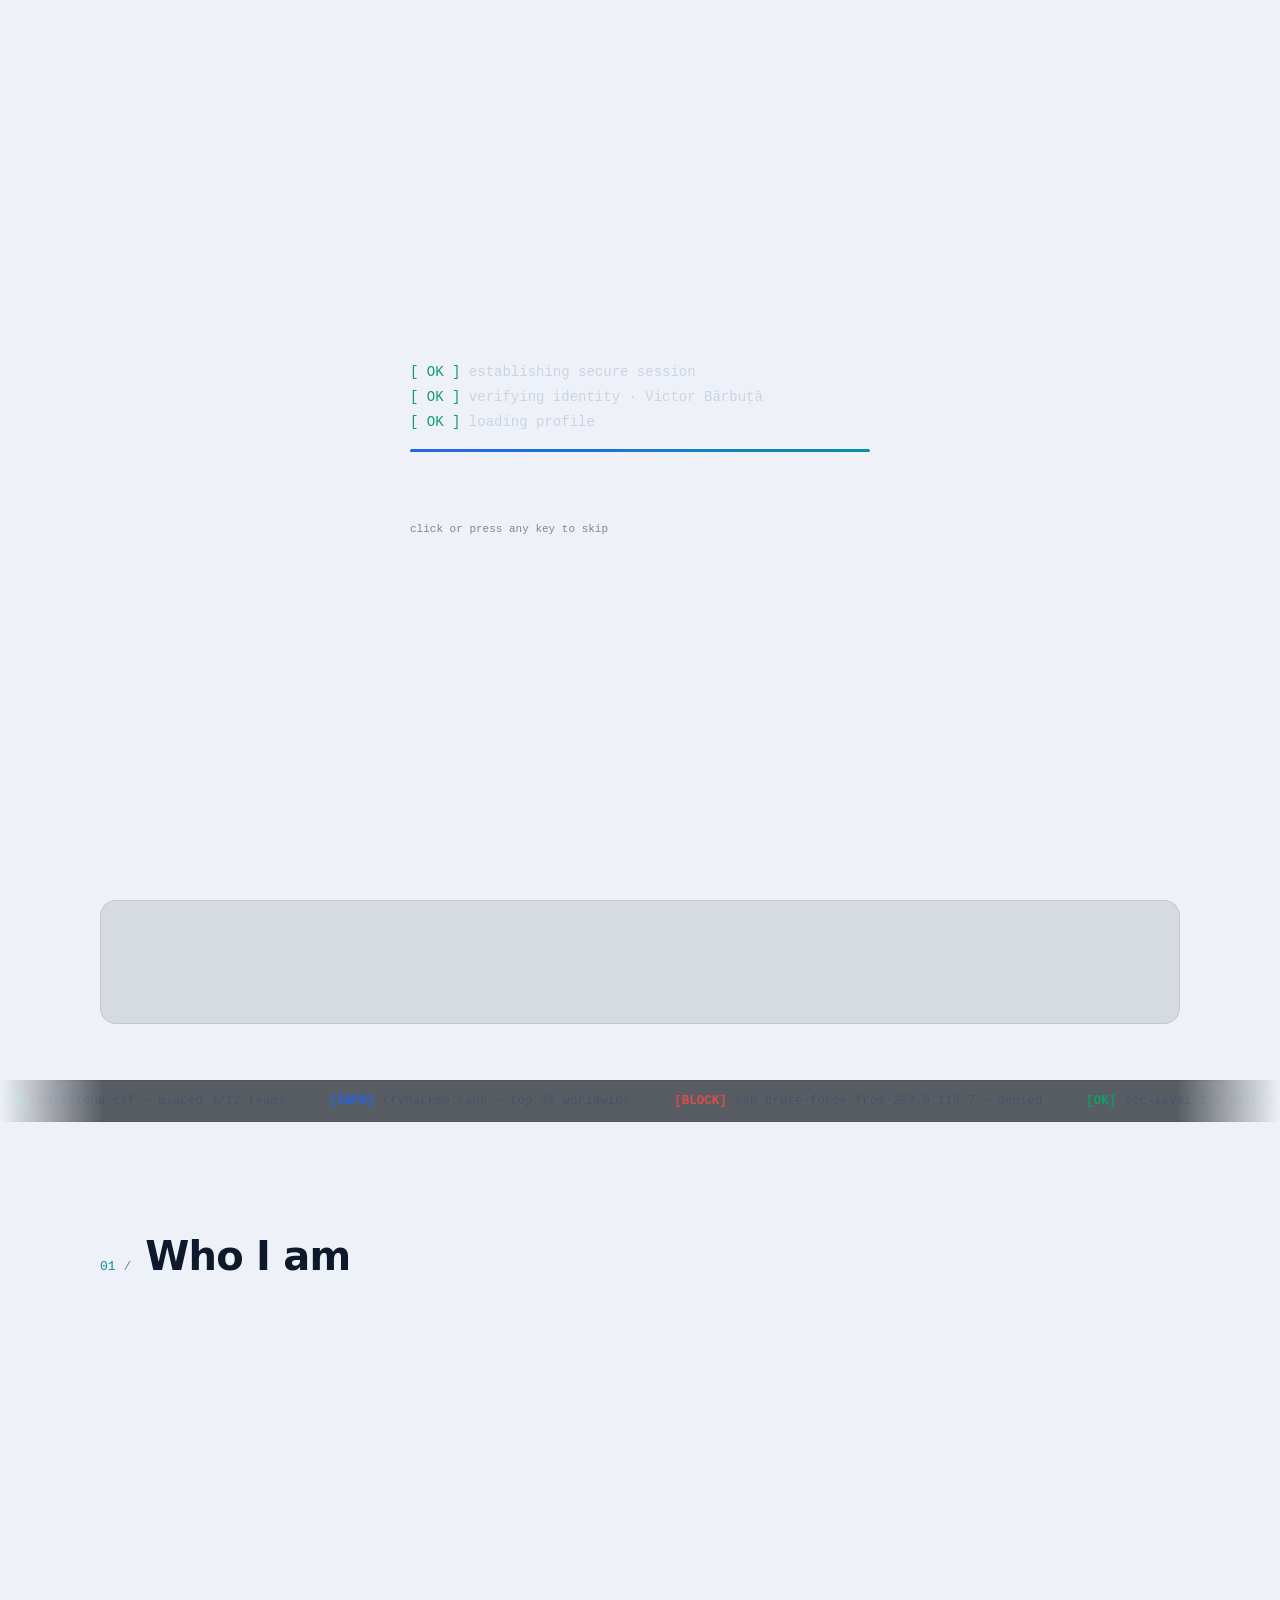
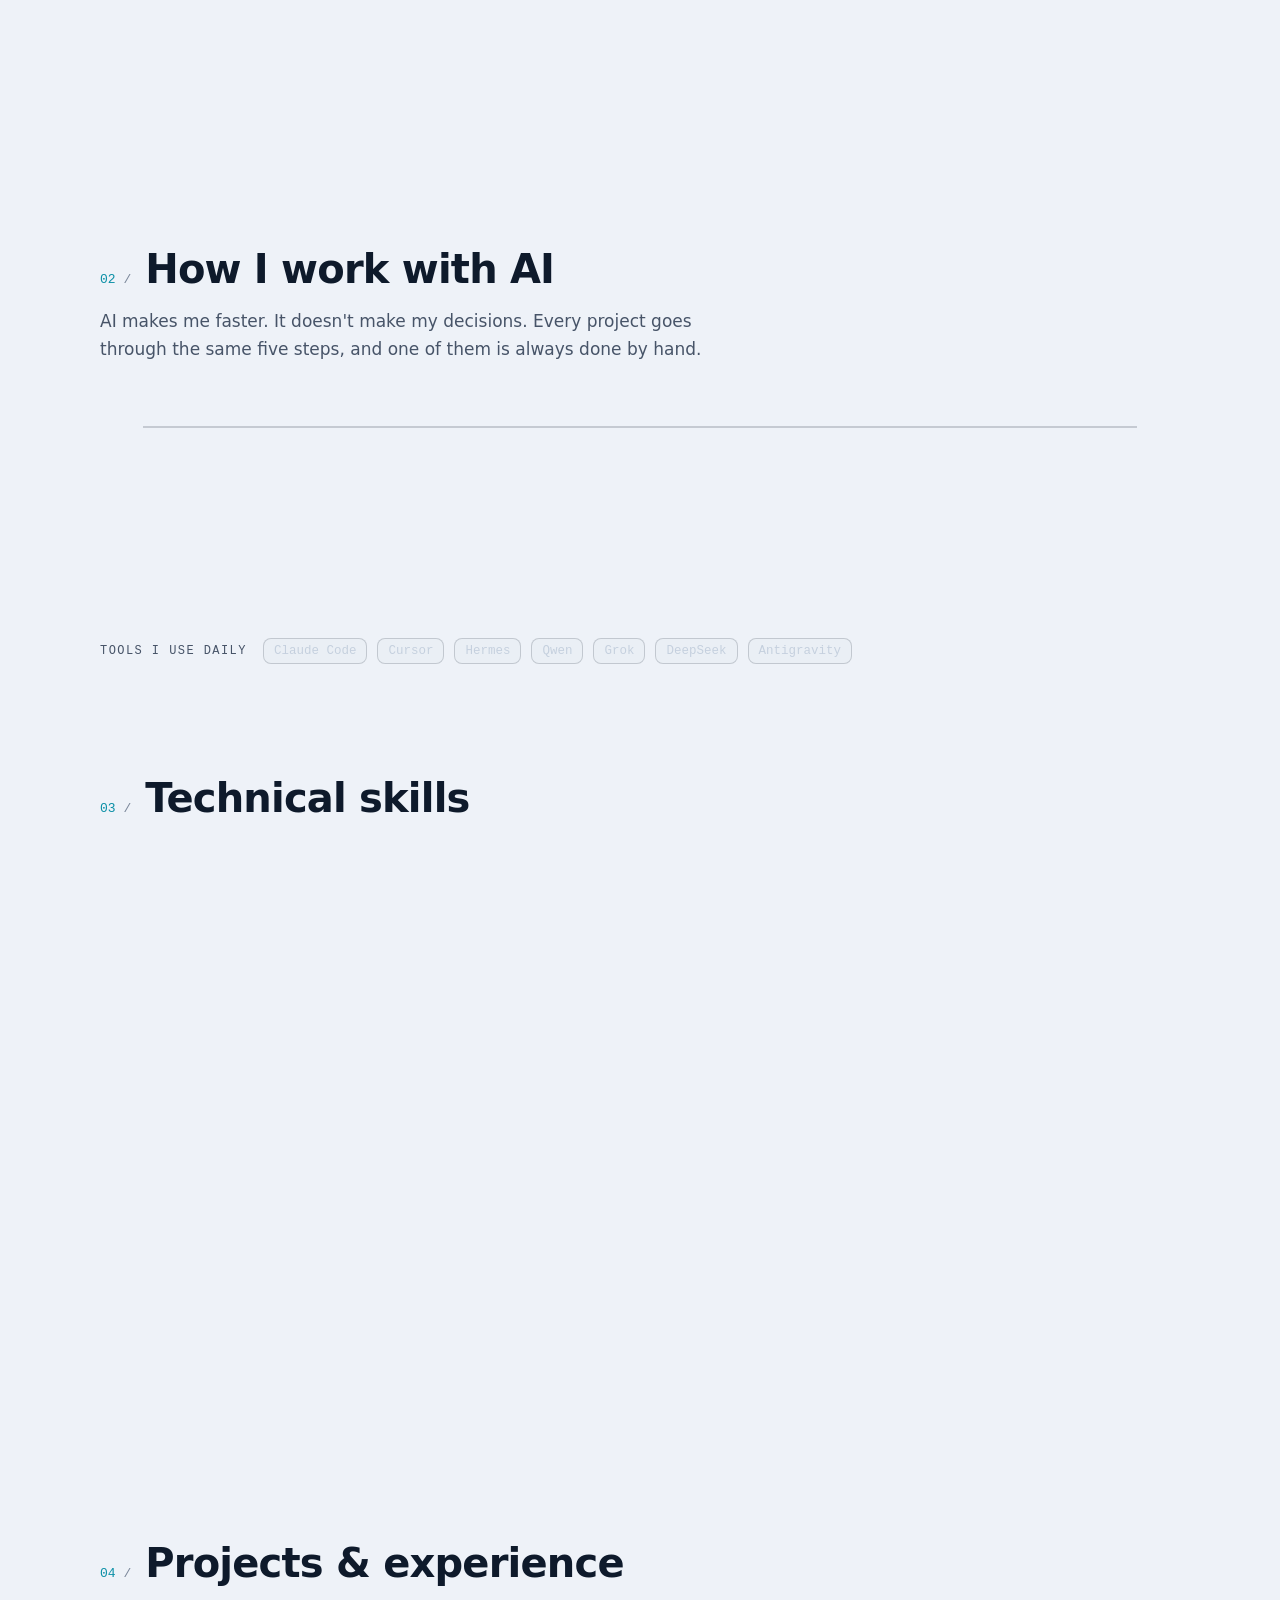
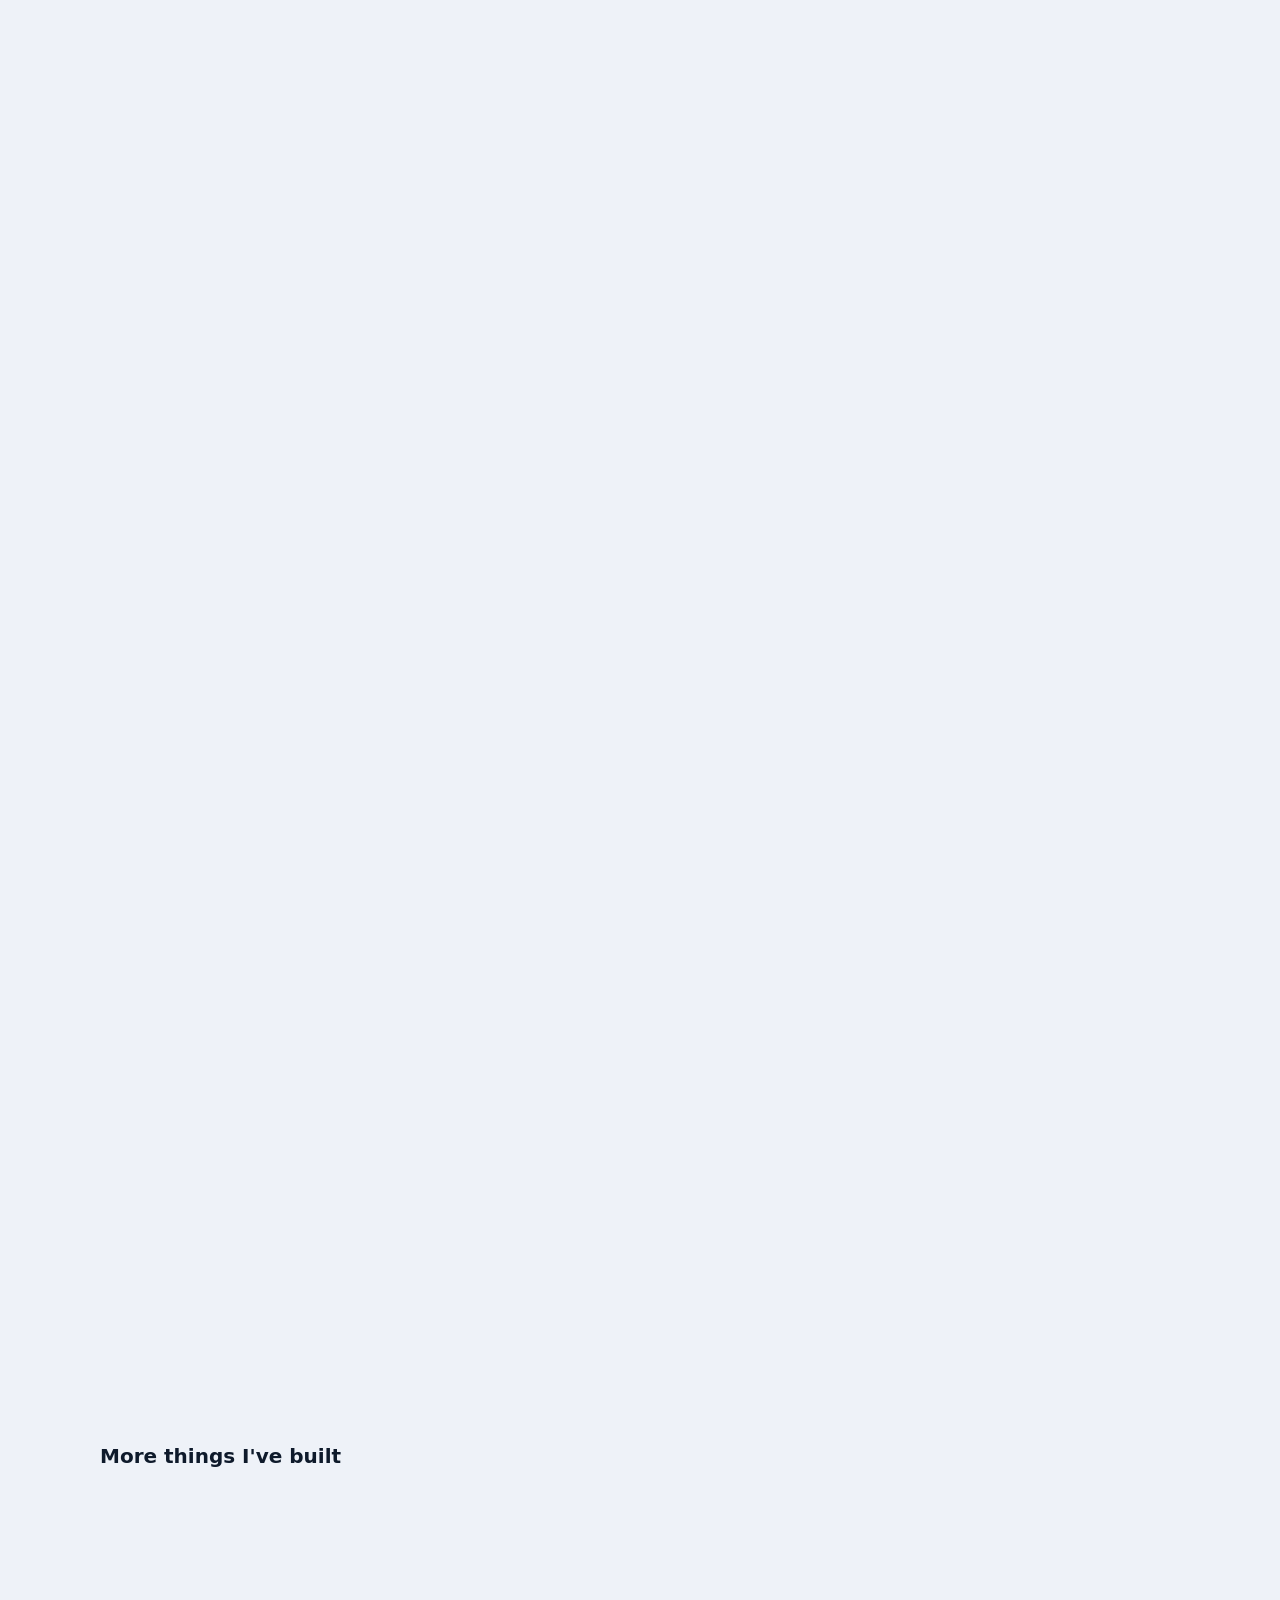
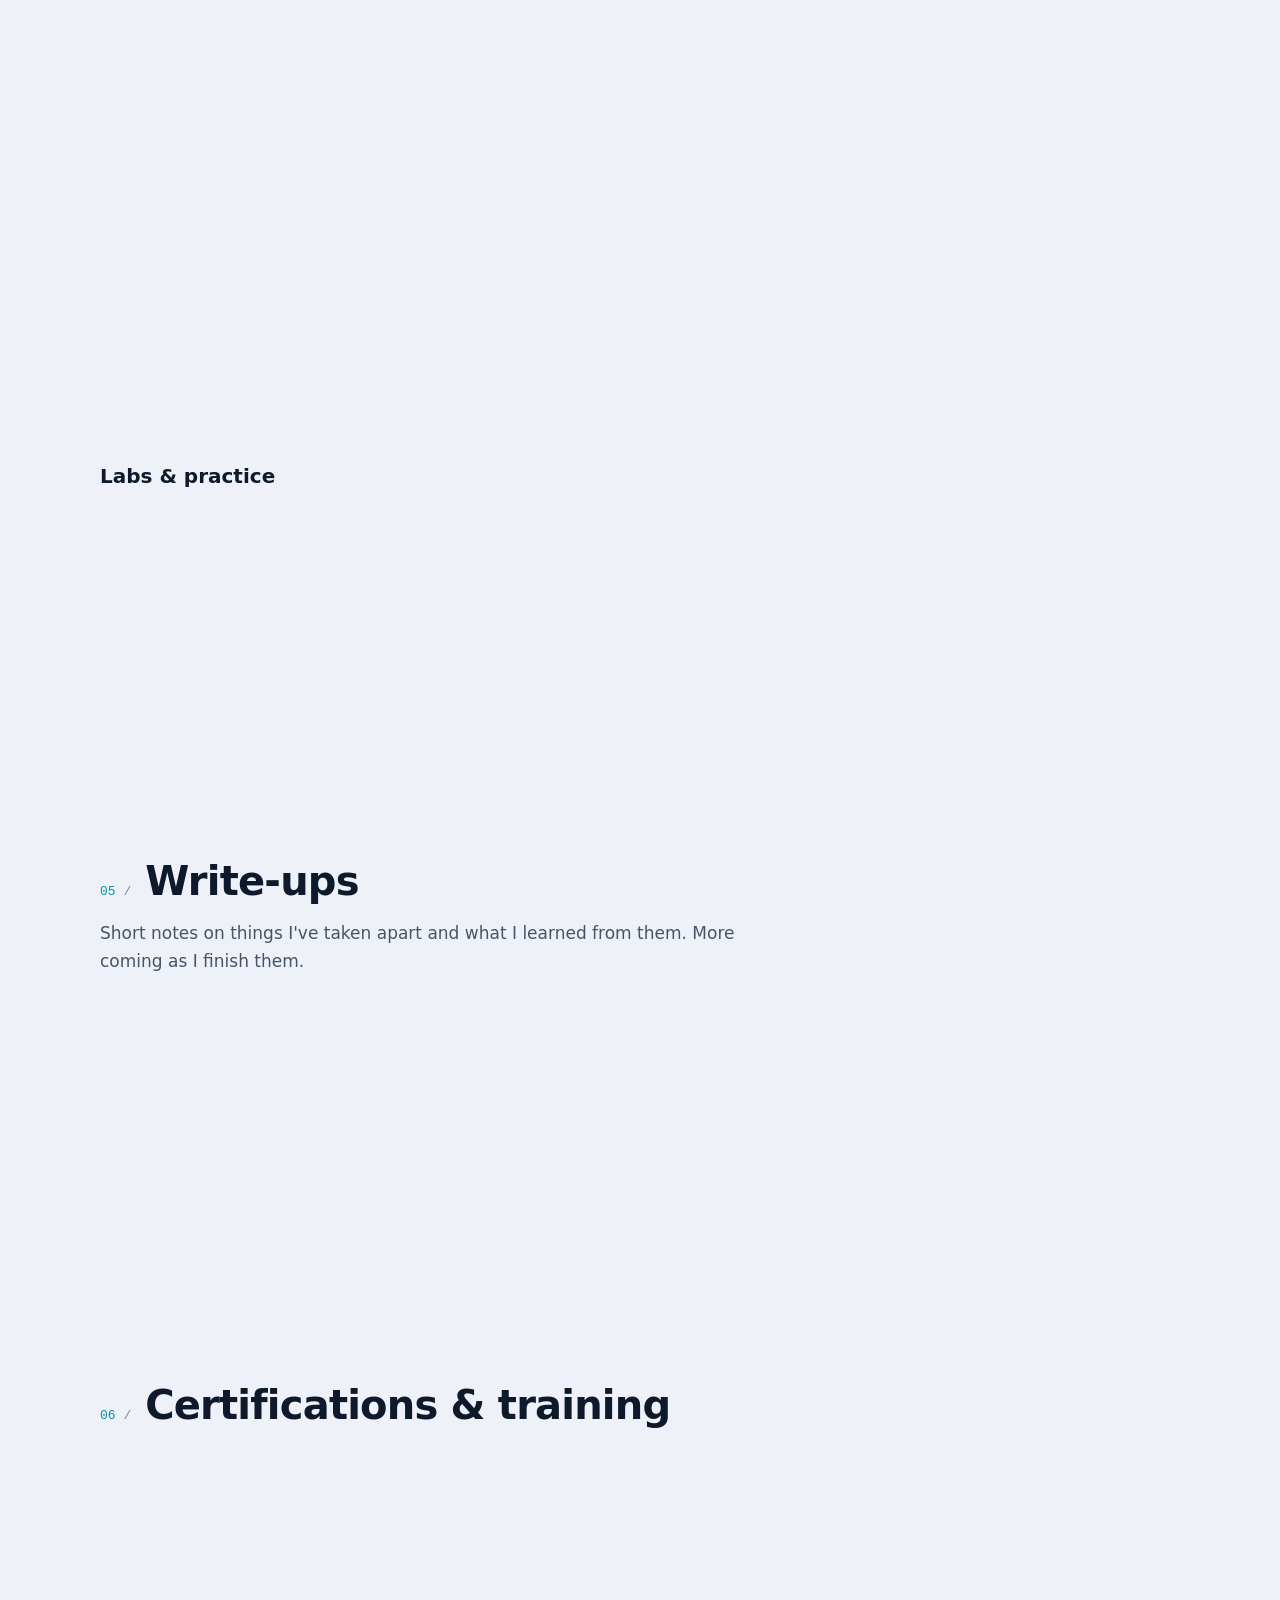
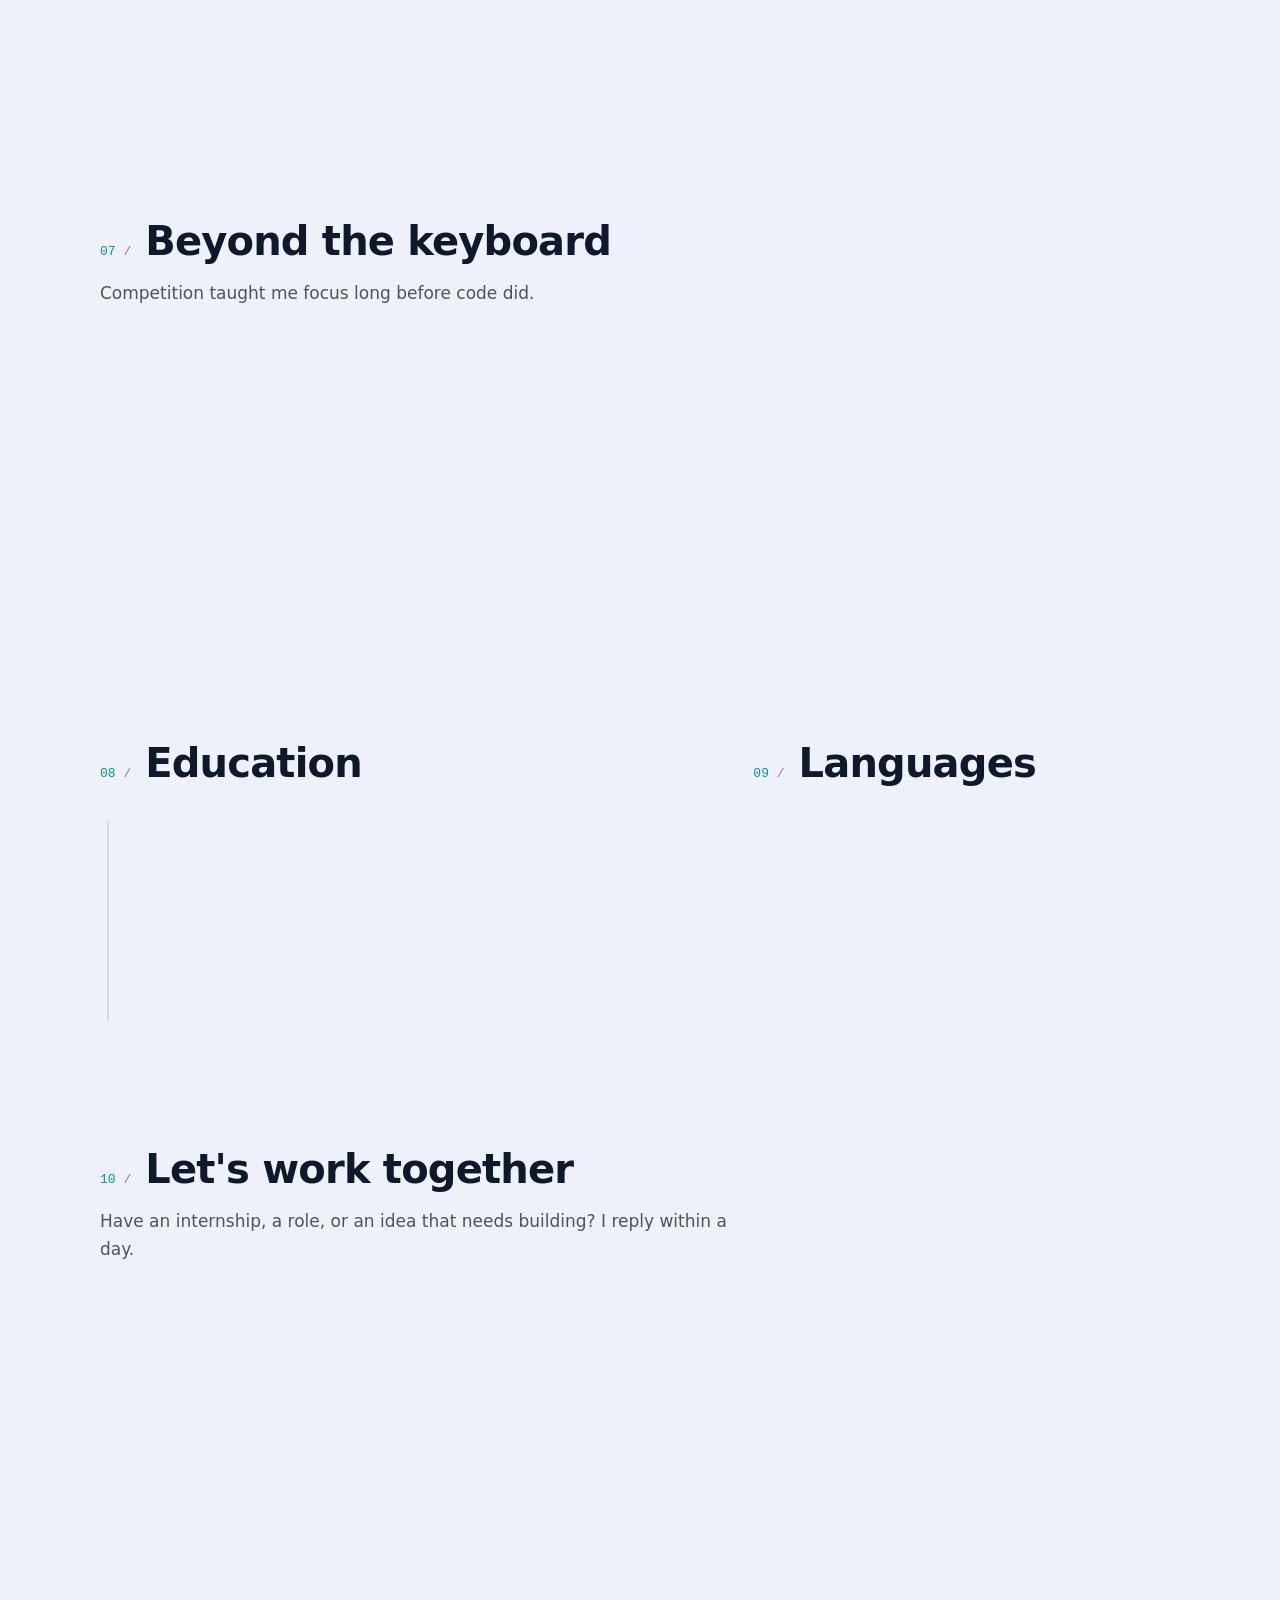
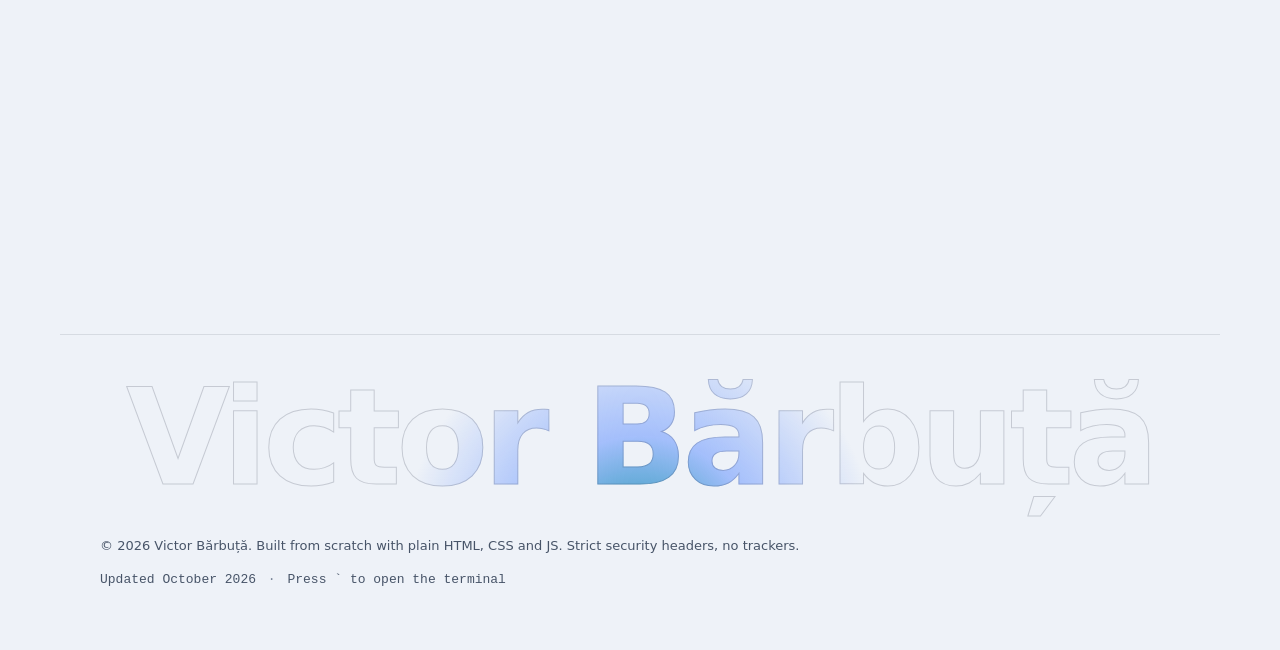
==== index.html @ 0ed948f4 "feat: write-ups section + GigaHack 2026 write-up New expandable 'Write-ups' section (data-driven in " ====
<!doctype html>
<html lang="en">
<head>
  <meta charset="utf-8">
  <meta name="viewport" content="width=device-width, initial-scale=1">
  <!-- Same policy as the header in vercel.json, so the GitHub Pages backup is protected too -->
  <meta http-equiv="Content-Security-Policy" content="default-src 'self'; script-src 'self'; style-src 'self' https://fonts.googleapis.com; font-src https://fonts.gstatic.com; img-src 'self' data:; connect-src 'self'; base-uri 'self'; form-action 'self' mailto:; object-src 'none'; upgrade-insecure-requests">
  <title>Victor Bărbuță | Information Security · SOC / Blue Team</title>
  <meta name="description" content="Victor Bărbuță: Information Security student at UTM (Moldova), training for SOC / Blue Team roles. Top 3% on TryHackMe, builder of real-world apps with AI-assisted workflows.">
  <meta name="author" content="Victor Bărbuță">
  <meta name="theme-color" content="#070b12">
  <link rel="canonical" href="https://victor-barbuta.vercel.app/">

  <meta property="og:type" content="profile">
  <meta property="og:title" content="Victor Bărbuță | Information Security · SOC / Blue Team">
  <meta property="og:description" content="Infosec student training for SOC / Blue Team. Top 3% on TryHackMe. Builds real software with AI-assisted workflows.">
  <meta property="og:image" content="https://victor-barbuta.vercel.app/assets/img/og.png">
  <meta property="og:image:width" content="1200">
  <meta property="og:image:height" content="630">
  <meta property="og:image:alt" content="Victor Bărbuță — Information Security, SOC / Blue Team">
  <meta property="og:url" content="https://victor-barbuta.vercel.app/">
  <meta name="twitter:card" content="summary_large_image">
  <meta name="twitter:image" content="https://victor-barbuta.vercel.app/assets/img/og.png">

  <link rel="icon" href="assets/img/favicon.svg" type="image/svg+xml">
  <link rel="preconnect" href="https://fonts.googleapis.com">
  <link rel="preconnect" href="https://fonts.gstatic.com" crossorigin>
  <link rel="stylesheet" href="https://fonts.googleapis.com/css2?family=Inter:wght@400;500;600&family=JetBrains+Mono:wght@400;500;700&family=Space+Grotesk:wght@500;600;700&display=swap">
  <link rel="stylesheet" href="assets/css/style.css">
  <link rel="stylesheet" href="assets/css/fx.css">
  <script src="assets/js/theme.js"></script>

  <script type="application/ld+json">
  {
    "@context": "https://schema.org",
    "@type": "Person",
    "name": "Victor Bărbuță",
    "jobTitle": "Information Security Student",
    "address": { "@type": "PostalAddress", "addressLocality": "Chișinău", "addressCountry": "MD" },
    "alumniOf": "Technical University of Moldova",
    "email": "mailto:victor.barbuta@outlook.com",
    "image": "https://victor-barbuta.vercel.app/assets/img/victor.jpg",
    "sameAs": ["https://github.com/vicuvi1", "https://tryhackme.com/p/vicuvi1", "https://x.com/vicuvi_1", "https://t.me/vicuvi27"]
  }
  </script>
</head>
<body>
  <a class="skip" href="#main">Skip to content</a>
  <div class="aurora" aria-hidden="true"><i></i><i></i><i></i></div>
  <canvas id="net" aria-hidden="true"></canvas>
  <div class="spot" aria-hidden="true"></div>
  <div class="grain" aria-hidden="true"></div>
  <div class="progress" id="progress" aria-hidden="true"></div>

  <header class="nav" id="top">
    <a class="brand" href="#top" aria-label="Back to top"><span class="brand-mark" data-bind="initials"></span><span class="brand-name" data-bind="name"></span></a>
    <nav class="nav-links" aria-label="Sections" id="nav-links"></nav>
    <div class="nav-actions">
      <button class="lang" id="lang" type="button" aria-label="Switch language"><span data-l="en">EN</span><span data-l="ro">RO</span></button>
      <button class="icon-btn theme-btn" id="theme-toggle" type="button" aria-label="Switch theme"></button>
      <button class="icon-btn" id="term-open" type="button" aria-label="Open terminal" title="Terminal">&gt;_</button>
    </div>
  </header>

  <main id="main">
    <!-- HERO -->
    <section class="hero" aria-labelledby="hero-name">
      <div class="hero-copy">
        <p class="prompt"><span class="prompt-user">guest@vb</span>:<span class="prompt-path">~</span>$ <span id="whoami-typed"></span><span class="caret" aria-hidden="true"></span></p>
        <h1 id="hero-name" class="hero-name"></h1>
        <p class="hero-role"><span id="hero-role"></span> <span class="sep">·</span> <span class="rotator" id="rotator" aria-live="polite"></span></p>
        <p class="hero-pitch" id="hero-pitch"></p>
        <div class="hero-cta" id="hero-cta"></div>
        <p class="status" id="status"></p>
      </div>
      <div class="hero-badge">
        <div class="lanyard" aria-hidden="true"></div>
        <article class="badge" id="badge" aria-label="ID badge"></article>
      </div>
    </section>

    <section class="stats" id="stats" aria-label="Highlights"></section>
    <div class="feed" id="feed" aria-hidden="true"></div>

    <section class="section" id="about">
      <header class="section-head"><span class="section-no">01</span><h2 data-ui="sections.about"></h2></header>
      <div class="about-grid" id="about-body"></div>
    </section>

    <section class="section" id="workflow">
      <header class="section-head"><span class="section-no">02</span><h2 data-ui="sections.workflow"></h2></header>
      <p class="section-intro" data-ui="workflowIntro"></p>
      <ol class="pipeline" id="pipeline" data-progress></ol>
      <div class="tools" id="ai-tools"></div>
    </section>

    <section class="section" id="skills">
      <header class="section-head"><span class="section-no">03</span><h2 data-ui="sections.skills"></h2></header>
      <div class="skills-grid" id="skills-grid"></div>
    </section>

    <section class="section" id="projects">
      <header class="section-head"><span class="section-no">04</span><h2 data-ui="sections.projects"></h2></header>
      <div class="projects-grid" id="projects-grid"></div>
      <h3 class="sub-head" data-ui="sections.more"></h3>
      <div class="more-grid" id="more-grid"></div>
      <h3 class="sub-head" data-ui="sections.labs"></h3>
      <ol class="timeline" id="labs"></ol>
    </section>

    <section class="section" id="writeups">
      <header class="section-head"><span class="section-no">05</span><h2 data-ui="sections.writeups"></h2></header>
      <p class="section-intro" data-ui="writeupsIntro"></p>
      <div class="writeups" id="writeups-list"></div>
    </section>

    <section class="section" id="certs">
      <header class="section-head"><span class="section-no">05</span><h2 data-ui="sections.certs"></h2></header>
      <div class="certs-grid" id="certs-grid"></div>
    </section>

    <section class="section" id="achievements">
      <header class="section-head"><span class="section-no">06</span><h2 data-ui="sections.achievements"></h2></header>
      <p class="section-intro" data-ui="achievementsIntro"></p>
      <div class="ach-grid" id="ach-grid"></div>
    </section>

    <section class="section split" id="education">
      <div>
        <header class="section-head"><span class="section-no">07</span><h2 data-ui="sections.education"></h2></header>
        <ol class="timeline" id="edu" data-progress></ol>
      </div>
      <div>
        <header class="section-head"><span class="section-no">08</span><h2 data-ui="sections.languages"></h2></header>
        <ul class="langs" id="langs"></ul>
      </div>
    </section>

    <section class="section contact" id="contact">
      <header class="section-head"><span class="section-no">09</span><h2 data-ui="sections.contact"></h2></header>
      <p class="section-intro" data-ui="contactIntro"></p>
      <div class="offers" id="offers"></div>
      <div class="contact-box" id="contact-box"></div>
    </section>
  </main>

  <footer class="footer">
    <div class="footer-name" aria-hidden="true" data-bind="name"></div>
    <p id="footer-text"></p>
    <p class="mono muted"><span id="footer-updated"></span> <span class="dot-sep">·</span> <span data-ui="cta.terminalHint"></span></p>
  </footer>

  <button class="to-top" id="to-top" type="button" aria-label="Back to top" title="Back to top">
    <svg viewBox="0 0 24 24" fill="none" stroke="currentColor" stroke-width="2" stroke-linecap="round" stroke-linejoin="round" aria-hidden="true"><path d="M12 19V6M6 12l6-6 6 6"/></svg>
  </button>

  <!-- Terminal easter egg -->
  <div class="term" id="term" role="dialog" aria-modal="true" aria-label="Terminal" hidden>
    <div class="term-win">
      <div class="term-bar"><span class="dot r"></span><span class="dot y"></span><span class="dot g"></span><span class="term-title">guest@vb: ~</span><button class="term-x" id="term-close" type="button" aria-label="Close terminal">×</button></div>
      <div class="term-body" id="term-body"><div class="term-out" id="term-out"></div>
      <form class="term-in" id="term-form" autocomplete="off"><label for="term-input" class="prompt-user">guest@vb:~$</label><input id="term-input" spellcheck="false" autocapitalize="off"></form></div>
    </div>
  </div>

  <div class="toast" id="toast" role="status" aria-live="polite"></div>

  <noscript><p class="noscript">This page needs JavaScript to show its content. Contact: victor.barbuta@outlook.com · github.com/vicuvi1</p></noscript>

  <script src="content.js"></script>
  <script src="assets/js/fx.js"></script>
  <script src="assets/js/app.js"></script>
</body>
</html>
---- assets/css/style.css ----
/* ============ Tokens ============ */
:root {
  --bg: #070b12;
  --bg-2: #0a1019;
  --panel: rgba(15, 23, 36, 0.72);
  --panel-solid: #0f1724;
  --line: rgba(148, 163, 184, 0.14);
  --line-strong: rgba(148, 163, 184, 0.28);
  --text: #e7edf6;
  --muted: #8d9bb0;
  --faint: #5b6879;
  --accent: #5ce1e6;
  --accent-2: #5b8cff;
  --ok: #34d399;
  --warn: #fbbf24;
  --danger: #f87171;
  --glow: 0 0 0 1px rgba(92, 225, 230, 0.25), 0 10px 40px -10px rgba(92, 225, 230, 0.25);
  --radius: 16px;
  --radius-sm: 10px;
  --font: "Inter", system-ui, -apple-system, "Segoe UI", Roboto, sans-serif;
  --display: "Space Grotesk", var(--font);
  --mono: "JetBrains Mono", ui-monospace, "Cascadia Code", Consolas, monospace;
  --max: 1160px;
  --gutter: clamp(16px, 4vw, 40px);
  --sheen: linear-gradient(180deg, #fff 30%, #9fb3cc); /* hero name letters */
  --on-accent: #00121a; /* text on an accent-colored fill */
  --nav-bg: rgba(7, 11, 18, 0.72);
  color-scheme: dark;
}

/* ---------- Light theme (dark stays the default) ---------- */
:root[data-theme="light"] {
  --bg: #eef2f8;
  --bg-2: #e3e9f2;
  --panel: rgba(255, 255, 255, 0.78);
  --panel-solid: #ffffff;
  --line: rgba(15, 23, 42, 0.1);
  --line-strong: rgba(15, 23, 42, 0.18);
  --text: #0e1a2b;
  --muted: #475468;
  --faint: #7a8699;
  --accent: #0a8fa6;
  --accent-2: #2563eb;
  --ok: #0f9d6a;
  --warn: #b7791f;
  --danger: #dc4b4b;
  --glow: 0 0 0 1px rgba(10, 143, 166, 0.2), 0 10px 40px -14px rgba(10, 143, 166, 0.28);
  --sheen: linear-gradient(180deg, #0e1a2b 30%, #475468);
  --on-accent: #ffffff;
  --nav-bg: rgba(238, 242, 248, 0.82);
  color-scheme: light;
}

*, *::before, *::after { box-sizing: border-box; }
html { scroll-behavior: smooth; scroll-padding-top: 84px; -webkit-text-size-adjust: 100%; }
body {
  margin: 0;
  background: var(--bg);
  color: var(--text);
  font: 400 16px/1.65 var(--font);
  -webkit-font-smoothing: antialiased;
  overflow-x: hidden;
}
img { max-width: 100%; display: block; }
a { color: var(--accent); text-decoration: none; }
a:hover { text-decoration: underline; text-underline-offset: 3px; }
button { font: inherit; color: inherit; cursor: pointer; }
:focus-visible { outline: 2px solid var(--accent); outline-offset: 3px; border-radius: 6px; }
::selection { background: rgba(92, 225, 230, 0.3); }
.mono { font-family: var(--mono); }
.muted { color: var(--muted); }
.skip { position: absolute; left: -999px; top: 8px; background: var(--accent); color: var(--on-accent); padding: 8px 14px; border-radius: 8px; z-index: 100; }
.skip:focus { left: 8px; }
#net { position: fixed; inset: 0; width: 100%; height: 100%; z-index: -2; opacity: 0.45; pointer-events: none; }

/* ============ Nav ============ */
.nav {
  position: sticky; top: 0; z-index: 50;
  display: flex; align-items: center; gap: 24px;
  padding: 14px var(--gutter);
  background: var(--nav-bg);
  backdrop-filter: blur(14px) saturate(140%);
  -webkit-backdrop-filter: blur(14px) saturate(140%);
  border-bottom: 1px solid transparent;
  transition: border-color 0.3s;
}
.nav.scrolled { border-bottom-color: var(--line); }
.brand { display: flex; align-items: center; gap: 10px; color: var(--text); font-weight: 600; }
.brand:hover { text-decoration: none; }
.brand-mark {
  display: grid; place-items: center; width: 34px; height: 34px;
  border-radius: 9px; font: 700 13px var(--mono); color: var(--on-accent);
  background: linear-gradient(135deg, var(--accent), var(--accent-2));
}
.brand-name { font-family: var(--display); letter-spacing: 0.01em; }
.nav-links { display: flex; gap: 4px; margin-left: auto; }
.nav-links a {
  color: var(--muted); font-size: 14px; padding: 6px 12px; border-radius: 8px;
  transition: color 0.2s, background 0.2s;
}
.nav-links a:hover, .nav-links a.active { color: var(--text); text-decoration: none; }
.nav-actions { display: flex; gap: 8px; }
.lang, .icon-btn {
  height: 34px; border: 1px solid var(--line-strong); background: transparent;
  border-radius: 9px; font: 500 12px var(--mono); padding: 0 10px; color: var(--muted);
  transition: border-color 0.2s, color 0.2s;
}
.lang:hover, .icon-btn:hover { border-color: var(--accent); color: var(--text); }
.lang span { padding: 2px 4px; border-radius: 5px; }
.lang span.on { color: var(--on-accent); background: var(--accent); }

/* ============ Layout ============ */
main { max-width: var(--max); margin: 0 auto; padding: 0 var(--gutter); }
.section { padding: clamp(64px, 9vw, 112px) 0 0; }
.section-head { display: flex; align-items: baseline; gap: 14px; margin-bottom: 28px; }
.section-head h2 {
  margin: 0; font: 600 clamp(28px, 4vw, 40px)/1.1 var(--display); letter-spacing: -0.02em;
}
.section-no { font: 500 13px var(--mono); color: var(--accent); }
.section-no::after { content: " /"; color: var(--faint); }
.section-intro { color: var(--muted); max-width: 640px; margin: -12px 0 32px; font-size: 17px; }
.sub-head { font: 600 20px var(--display); margin: 56px 0 20px; }
.panel {
  background: var(--panel); border: 1px solid var(--line); border-radius: var(--radius);
  backdrop-filter: blur(6px); -webkit-backdrop-filter: blur(6px);
}

/* ============ Hero ============ */
.hero {
  display: grid; grid-template-columns: minmax(0, 1.35fr) minmax(0, 1fr);
  gap: clamp(32px, 6vw, 80px); align-items: center;
  min-height: calc(100svh - 64px); padding: 48px 0 32px;
}
.prompt { font: 400 14px var(--mono); color: var(--muted); margin: 0 0 18px; }
.prompt-user { color: var(--ok); }
.prompt-path { color: var(--accent-2); }
.caret { display: inline-block; width: 8px; height: 1.05em; vertical-align: -2px; background: var(--accent); margin-left: 2px; animation: blink 1.1s steps(1) infinite; }
@keyframes blink { 50% { opacity: 0; } }
.hero-name { margin: 0; font: 700 clamp(44px, 7.6vw, 88px)/0.98 var(--display); letter-spacing: -0.035em; }
.hero-name .w { display: inline-block; white-space: nowrap; }
.hero-name .c {
  display: inline-block;
  background: var(--sheen);
  -webkit-background-clip: text; background-clip: text; color: transparent;
}
.sr-only { position: absolute; width: 1px; height: 1px; overflow: hidden; clip: rect(0 0 0 0); white-space: nowrap; }
.hero-role { margin: 18px 0 0; font: 500 clamp(16px, 2vw, 19px)/1.5 var(--font); color: var(--text); }
.hero-role .sep { color: var(--faint); margin: 0 4px; }
.rotator { color: var(--accent); font-family: var(--mono); font-size: 0.92em; white-space: nowrap; }
.rotator::after { content: "▍"; animation: blink 1.1s steps(1) infinite; margin-left: 1px; color: var(--accent); }
.hero-pitch { color: var(--muted); font-size: 17px; max-width: 560px; margin: 20px 0 30px; }
.hero-cta { display: flex; flex-wrap: wrap; gap: 12px; }
.btn {
  display: inline-flex; align-items: center; gap: 8px; height: 46px; padding: 0 20px;
  border-radius: 12px; font-weight: 600; font-size: 15px; border: 1px solid var(--line-strong);
  color: var(--text); background: rgba(148, 163, 184, 0.05);
  transition: transform 0.2s, border-color 0.2s, background 0.2s, box-shadow 0.2s;
}
.btn:hover { text-decoration: none; border-color: var(--accent); transform: translateY(-1px); }
.btn.primary { background: linear-gradient(135deg, var(--accent), var(--accent-2)); color: var(--on-accent); border: 0; box-shadow: var(--glow); }
.btn.primary:hover { box-shadow: 0 0 0 1px rgba(92, 225, 230, 0.5), 0 14px 50px -10px rgba(92, 225, 230, 0.5); }
.btn svg { width: 18px; height: 18px; flex: none; }
.status { display: flex; align-items: center; gap: 10px; color: var(--muted); font-size: 14px; margin: 26px 0 0; }
.pulse { position: relative; width: 9px; height: 9px; border-radius: 50%; background: var(--ok); flex: none; }
.pulse::after { content: ""; position: absolute; inset: -5px; border-radius: 50%; border: 2px solid var(--ok); opacity: 0; animation: ping 2s ease-out infinite; }
@keyframes ping { 0% { transform: scale(0.4); opacity: 0.8; } 100% { transform: scale(1.4); opacity: 0; } }

/* ============ ID Badge ============ */
.hero-badge { position: relative; display: flex; flex-direction: column; align-items: center; perspective: 1000px; }
.lanyard { width: 54px; height: 70px; margin-bottom: -14px; position: relative; z-index: 1; }
.lanyard::before { /* strap */
  content: ""; position: absolute; left: 50%; top: -60px; transform: translateX(-50%);
  width: 26px; height: 100px; background: repeating-linear-gradient(180deg, #1a2740 0 8px, #1f3050 8px 16px);
  border-radius: 3px;
}
.lanyard::after { /* clip */
  content: ""; position: absolute; left: 50%; bottom: 0; transform: translateX(-50%);
  width: 42px; height: 28px; border-radius: 6px; background: linear-gradient(#cfd8e3, #8693a6); box-shadow: 0 2px 6px rgba(0,0,0,.4);
}
.badge {
  --rx: 0deg; --ry: 0deg; --mx: 50%; --my: 50%;
  position: relative; width: min(340px, 100%);
  border-radius: 22px; overflow: hidden;
  background: linear-gradient(160deg, #111b2c, #0b1220 60%);
  border: 1px solid var(--line-strong);
  box-shadow: 0 30px 80px -20px rgba(0,0,0,.7), 0 0 0 1px rgba(255,255,255,0.03) inset;
  transform: rotateX(var(--rx)) rotateY(var(--ry));
  transform-style: preserve-3d;
  transition: transform 0.25s ease-out;
  animation: sway 7s ease-in-out infinite;
}
.badge:hover { animation-play-state: paused; }
@keyframes sway { 0%, 100% { rotate: -1.2deg; } 50% { rotate: 1.2deg; } }
.badge::after { /* holographic sheen follows the cursor */
  content: ""; position: absolute; inset: 0; pointer-events: none; mix-blend-mode: screen;
  background: radial-gradient(circle at var(--mx) var(--my), rgba(92,225,230,0.22), transparent 45%),
              linear-gradient(115deg, transparent 35%, rgba(91,140,255,0.12) 48%, rgba(92,225,230,0.14) 52%, transparent 65%);
}
.badge-top {
  display: flex; justify-content: space-between; align-items: center;
  padding: 16px 20px; font: 600 11px var(--mono); letter-spacing: 0.14em; text-transform: uppercase;
  background: linear-gradient(90deg, rgba(92,225,230,0.16), rgba(91,140,255,0.1)); border-bottom: 1px solid var(--line);
}
.badge-top .chip { width: 30px; height: 22px; border-radius: 5px; background: linear-gradient(135deg, #e9c46a, #b08a2e); box-shadow: inset 0 0 0 1px rgba(0,0,0,.25); }
.badge-body { display: grid; grid-template-columns: 112px 1fr; gap: 18px; padding: 20px; align-items: start; }
.badge-photo { position: relative; border-radius: 12px; overflow: hidden; aspect-ratio: 380 / 512; background: #fff; border: 1px solid var(--line-strong); }
.badge-photo img { width: 100%; height: 100%; object-fit: cover; }
.badge-photo::after { /* scan line */
  content: ""; position: absolute; left: 0; right: 0; height: 30%; top: -30%;
  background: linear-gradient(180deg, transparent, rgba(92,225,230,0.35), transparent);
  animation: scan 3.6s ease-in-out infinite;
}
@keyframes scan { 0% { top: -30%; } 60%, 100% { top: 110%; } }
.badge-fields { display: grid; gap: 9px; min-width: 0; }
.field-k { font: 500 10px var(--mono); letter-spacing: 0.12em; text-transform: uppercase; color: var(--faint); }
.field-v { font-size: 14px; font-weight: 600; line-height: 1.3; overflow-wrap: anywhere; }
.field-v.ok { color: var(--ok); display: flex; align-items: center; gap: 7px; }
.badge-foot { display: flex; justify-content: space-between; align-items: flex-end; gap: 16px; padding: 0 20px 18px; }
.barcode { display: flex; align-items: flex-end; height: 36px; gap: 2px; flex: 1; }
.barcode i { display: block; height: 100%; background: var(--text); opacity: 0.85; border-radius: 1px; }
.badge-id { font: 500 11px var(--mono); color: var(--muted); white-space: nowrap; }
.verified { position: absolute; top: 58px; right: 16px; font: 700 10px var(--mono); letter-spacing: .14em; color: var(--ok); border: 1.5px solid var(--ok); border-radius: 6px; padding: 3px 7px; rotate: 8deg; opacity: .9; }

/* ============ Stats ============ */
.stats { display: grid; grid-template-columns: repeat(5, minmax(0, 1fr)); gap: 1px; background: var(--line); border: 1px solid var(--line); border-radius: var(--radius); overflow: hidden; }
.stat { background: var(--bg-2); padding: 22px 20px; }
.stat-v { font: 700 clamp(26px, 3vw, 34px)/1 var(--display); letter-spacing: -0.02em; color: var(--text); }
.stat-v .acc { color: var(--accent); }
.stat-l { color: var(--muted); font-size: 13px; margin-top: 8px; line-height: 1.4; }

/* ============ About ============ */
.about-grid { display: grid; grid-template-columns: minmax(0, 1.5fr) minmax(0, 1fr); gap: 40px; }
.about-text p { margin: 0 0 18px; font-size: 17px; color: #c5d0de; }
.about-text p:first-child { font-size: 19px; color: var(--text); }
.side-card { padding: 24px; }
.side-card h3 { margin: 0 0 14px; font: 500 12px var(--mono); letter-spacing: 0.12em; text-transform: uppercase; color: var(--muted); }
.tags { display: flex; flex-wrap: wrap; gap: 8px; list-style: none; padding: 0; margin: 0; }
.tag { font: 500 12.5px var(--mono); padding: 5px 10px; border-radius: 8px; border: 1px solid var(--line-strong); color: #c5d0de; background: rgba(148,163,184,0.04); }
.tag.acc { border-color: rgba(92,225,230,0.35); color: var(--accent); background: rgba(92,225,230,0.06); }
.kv { display: grid; gap: 14px; margin-top: 24px; padding-top: 20px; border-top: 1px solid var(--line); }
.kv div { display: flex; justify-content: space-between; gap: 12px; font-size: 14px; }
.kv span:first-child { color: var(--muted); }
.kv span:last-child { text-align: right; }

/* ============ Workflow pipeline ============ */
.pipeline { list-style: none; padding: 0; margin: 0; display: grid; grid-template-columns: repeat(5, minmax(0, 1fr)); gap: 14px; counter-reset: step; position: relative; }
.pipeline::before, .pipeline::after { content: ""; position: absolute; left: 4%; right: 4%; top: 31px; height: 2px; z-index: -1; background: var(--line-strong); }
.pipeline::after { background: linear-gradient(90deg, var(--accent-2), var(--accent)); box-shadow: 0 0 14px rgba(92,225,230,0.6); transform-origin: left; transform: scaleX(var(--p, 0)); }
@keyframes flow { to { background-position: -200% 0; } }
.step { padding: 0; text-align: left; }
.step-dot { width: 62px; height: 62px; border-radius: 16px; display: grid; place-items: center; font: 700 15px var(--mono); color: var(--accent); background: var(--panel-solid); border: 1px solid var(--line-strong); margin-bottom: 16px; }
.step.key .step-dot { color: var(--on-accent); background: linear-gradient(135deg, var(--accent), var(--accent-2)); border: 0; box-shadow: var(--glow); }
.step h3 { margin: 0 0 6px; font: 600 18px var(--display); }
.step p { margin: 0; color: var(--muted); font-size: 14.5px; line-height: 1.55; }
.step .human { display: inline-block; margin-top: 10px; font: 600 10.5px var(--mono); letter-spacing: 0.1em; text-transform: uppercase; color: var(--warn); border: 1px solid rgba(251,191,36,0.4); border-radius: 6px; padding: 2px 7px; }
.tools { margin-top: 40px; display: flex; flex-wrap: wrap; align-items: center; gap: 10px; }
.tools-label { font: 500 12px var(--mono); letter-spacing: .12em; text-transform: uppercase; color: var(--muted); margin-right: 6px; }

/* ============ Skills ============ */
.skills-grid { display: grid; grid-template-columns: repeat(3, minmax(0, 1fr)); gap: 16px; }
.skill { padding: 24px; transition: border-color 0.25s, transform 0.25s; }
.skill:hover { border-color: rgba(92,225,230,0.35); transform: translateY(-2px); }
.skill-ico { width: 40px; height: 40px; border-radius: 11px; display: grid; place-items: center; color: var(--accent); background: rgba(92,225,230,0.08); border: 1px solid rgba(92,225,230,0.2); margin-bottom: 16px; }
.skill-ico svg { width: 20px; height: 20px; }
.skill h3 { margin: 0 0 6px; font: 600 17px var(--display); }
.skill p { margin: 0 0 16px; color: var(--muted); font-size: 14px; }

/* ============ Projects ============ */
.projects-grid { display: grid; grid-template-columns: repeat(2, minmax(0, 1fr)); gap: 18px; }
.project { padding: 28px; display: flex; flex-direction: column; position: relative; overflow: hidden; transition: border-color .25s, transform .25s; }
.project:hover { border-color: rgba(92,225,230,0.3); transform: translateY(-3px); }
.project-top { display: flex; justify-content: space-between; align-items: center; gap: 12px; margin-bottom: 14px; }
.project-kind { font: 500 12px var(--mono); color: var(--muted); }
.pill { display: inline-flex; align-items: center; gap: 6px; font: 600 11px var(--mono); letter-spacing: .06em; text-transform: uppercase; padding: 3px 9px; border-radius: 999px; white-space: nowrap; }
.pill::before { content: ""; width: 6px; height: 6px; border-radius: 50%; background: currentColor; }
.pill.live { color: var(--ok); background: rgba(52,211,153,0.1); }
.pill.building { color: var(--warn); background: rgba(251,191,36,0.1); }
.pill.done { color: var(--accent-2); background: rgba(91,140,255,0.12); }
.pill.team { color: #c084fc; background: rgba(192,132,252,0.12); }
.project h3 { margin: 0 0 10px; font: 600 24px var(--display); letter-spacing: -0.01em; }
.project h3 .yr { font: 500 13px var(--mono); color: var(--faint); margin-left: 8px; }
.project > p { margin: 0 0 14px; color: #c5d0de; }
.project ul.pts { margin: 0 0 20px; padding: 0; list-style: none; display: grid; gap: 7px; }
.project ul.pts li { position: relative; padding-left: 20px; color: var(--muted); font-size: 14.5px; }
.project ul.pts li::before { content: "›"; position: absolute; left: 4px; color: var(--accent); font-weight: 700; }
.project .tags { margin-top: auto; }
.project-links { display: flex; gap: 14px; margin-top: 18px; font: 500 13px var(--mono); }

.more-grid { display: grid; grid-template-columns: repeat(3, minmax(0, 1fr)); gap: 16px; }
.mini { padding: 22px; display: flex; flex-direction: column; transition: border-color .25s, transform .25s; }
.mini:hover { border-color: rgba(92,225,230,0.3); transform: translateY(-2px); }
.mini .project-top { margin-bottom: 10px; align-items: flex-start; }
.mini h3 { margin: 0; font: 600 18px var(--display); }
.mini p { margin: 0 0 16px; color: var(--muted); font-size: 14.5px; }
.mini .tags { margin-top: auto; }
.mini .tag { font-size: 11.5px; padding: 4px 8px; }
.mini .project-links { margin-top: 14px; }

/* ============ Timeline ============ */
.timeline { list-style: none; padding: 0; margin: 0; position: relative; }
.timeline::before { content: ""; position: absolute; left: 7px; top: 8px; bottom: 8px; width: 2px; background: var(--line); }
.tl { position: relative; padding: 0 0 30px 36px; }
.tl:last-child { padding-bottom: 0; }
.tl::before { content: ""; position: absolute; left: 0; top: 6px; width: 16px; height: 16px; border-radius: 50%; background: var(--bg); border: 2px solid var(--accent); }
.tl-head { display: flex; flex-wrap: wrap; align-items: baseline; gap: 4px 12px; }
.tl h3 { margin: 0; font: 600 18px var(--display); }
.tl-meta { font: 500 12.5px var(--mono); color: var(--muted); }
.tl-sub { margin: 2px 0 6px; color: #c5d0de; font-size: 15px; }
.tl ul { margin: 6px 0 0; padding-left: 18px; color: var(--muted); font-size: 14.5px; }
.tl p { margin: 4px 0 0; color: var(--muted); font-size: 14.5px; }
.tl a { font: 500 13px var(--mono); }
#labs { display: grid; grid-template-columns: repeat(3, minmax(0, 1fr)); gap: 24px; }
#labs::before { display: none; }
#labs .tl { padding: 24px; border: 1px solid var(--line); border-radius: var(--radius); background: var(--panel); }
#labs .tl::before { display: none; }

/* ============ Write-ups ============ */
.writeups { display: grid; gap: 16px; }
.writeup { padding: 0; overflow: hidden; }
.writeup details { }
.writeup summary { list-style: none; cursor: pointer; display: block; padding: 26px 28px; transition: background .2s; }
.writeup summary::-webkit-details-marker { display: none; }
.writeup summary:hover { background: rgba(148,163,184,0.04); }
.writeup .wu-top { display: flex; justify-content: space-between; align-items: flex-start; gap: 14px; }
.writeup h3 { margin: 0 0 5px; font: 600 22px var(--display); }
.wu-meta { font: 500 12.5px var(--mono); color: var(--muted); }
.wu-role { color: var(--accent); }
.wu-summary { margin: 14px 0 16px; color: #c5d0de; font-size: 15px; }
:root[data-theme="light"] .wu-summary { color: var(--muted); }
.wu-toggle { display: inline-flex; align-items: center; gap: 7px; margin-top: 16px; font: 600 13px var(--mono); color: var(--accent); }
.wu-chev { transition: transform .3s; }
.writeup[open] .wu-chev, .writeup details[open] .wu-chev { transform: rotate(180deg); }
.writeup .wu-close { display: none; }
details[open] .wu-open { display: none; }
details[open] .wu-close { display: inline; }
.wu-body { padding: 4px 28px 28px; border-top: 1px solid var(--line); margin-top: 2px; }
.wu-body h4 { margin: 22px 0 7px; font: 600 15px var(--display); color: var(--text); }
.wu-body h4:first-child { margin-top: 20px; }
.wu-body p { margin: 0; color: var(--muted); font-size: 15px; line-height: 1.68; }
details[open] .wu-body { animation: wuOpen .4s ease; }
@keyframes wuOpen { from { opacity: 0; transform: translateY(-6px); } }

/* ============ Certifications ============ */
.certs-grid { display: grid; grid-template-columns: repeat(2, minmax(0, 1fr)); gap: 16px; }
.cert { padding: 22px 24px; display: grid; grid-template-columns: auto 1fr auto; gap: 16px; align-items: start; }
.cert-ico { width: 44px; height: 44px; border-radius: 12px; display: grid; place-items: center; background: rgba(91,140,255,0.1); color: var(--accent-2); border: 1px solid rgba(91,140,255,0.25); }
.cert-ico svg { width: 22px; height: 22px; }
.cert h3 { margin: 0 0 4px; font: 600 17px var(--display); }
.cert p { margin: 0; color: var(--muted); font-size: 14.5px; }
.cert-date { font: 500 12.5px var(--mono); color: var(--faint); }

/* ============ Achievements ============ */
.ach-grid { display: grid; grid-template-columns: repeat(3, minmax(0, 1fr)); gap: 16px; }
.ach { padding: 28px; position: relative; overflow: hidden; }
.ach-ico { width: 52px; height: 52px; border-radius: 14px; display: grid; place-items: center; color: var(--warn); background: rgba(251,191,36,0.08); border: 1px solid rgba(251,191,36,0.25); margin-bottom: 18px; }
.ach-ico svg { width: 26px; height: 26px; }
.ach h3 { margin: 0 0 4px; font: 600 20px var(--display); }
.ach .date { font: 500 12.5px var(--mono); color: var(--faint); }
.ach p { margin: 10px 0 0; color: var(--muted); font-size: 15px; }

/* ============ Education / Languages ============ */
.split { display: grid; grid-template-columns: minmax(0, 1.4fr) minmax(0, 1fr); gap: 56px; }
.langs { list-style: none; padding: 0; margin: 0; display: grid; gap: 22px; }
.lang-row { display: flex; justify-content: space-between; margin-bottom: 8px; }
.lang-row span:last-child { font: 500 13px var(--mono); color: var(--accent); }
.bar { height: 6px; border-radius: 99px; background: rgba(148,163,184,0.12); overflow: hidden; }
.bar i { display: block; height: 100%; width: 0; border-radius: inherit; background: linear-gradient(90deg, var(--accent-2), var(--accent)); transition: width 1.2s cubic-bezier(.2,.7,.2,1); }
.in .bar i { width: var(--w); }

/* ============ Contact ============ */
.offers { display: grid; grid-template-columns: repeat(2, minmax(0, 1fr)); gap: 16px; margin-bottom: 18px; }
.offer { padding: 28px; }
.offer .aud { font: 600 11.5px var(--mono); letter-spacing: .12em; text-transform: uppercase; color: var(--accent); }
.offer h3 { margin: 8px 0 14px; font: 600 21px var(--display); }
.offer ul { margin: 0; padding: 0; list-style: none; display: grid; gap: 8px; }
.offer li { padding-left: 24px; position: relative; color: #c5d0de; font-size: 15px; }
.offer li::before { content: ""; position: absolute; left: 0; top: 7px; width: 12px; height: 7px; border-left: 2px solid var(--ok); border-bottom: 2px solid var(--ok); rotate: -45deg; }
.contact-box { padding: clamp(28px, 5vw, 48px); display: flex; flex-wrap: wrap; align-items: center; justify-content: space-between; gap: 24px; background: linear-gradient(135deg, rgba(92,225,230,0.1), rgba(91,140,255,0.08)), var(--panel); }
.contact-mail { font: 600 clamp(20px, 3.4vw, 32px) var(--display); color: var(--text); letter-spacing: -0.01em; overflow-wrap: anywhere; }
.contact-mail:hover { color: var(--accent); }
.contact-meta { color: var(--muted); font-size: 14px; margin-top: 6px; }
.contact-actions { display: flex; flex-wrap: wrap; gap: 10px; }
.social { display: flex; flex-wrap: wrap; gap: 10px; margin-top: 16px; }
.contact-box > div { min-width: 0; }
.social a { display: inline-flex; align-items: center; gap: 7px; font: 500 13px var(--mono); color: var(--muted); border: 1px solid var(--line-strong); border-radius: 9px; padding: 6px 11px; }
.social a:hover { color: var(--text); border-color: var(--accent); text-decoration: none; }
.social svg { width: 15px; height: 15px; }

/* ============ Footer ============ */
.footer { max-width: var(--max); margin: 96px auto 0; padding: 28px var(--gutter) 40px; border-top: 1px solid var(--line); display: flex; flex-wrap: wrap; justify-content: space-between; gap: 12px; font-size: 13px; color: var(--muted); }
.footer p { margin: 0; }

/* ============ Terminal ============ */
.term { position: fixed; inset: 0; z-index: 90; display: grid; place-items: center; padding: 16px; background: rgba(3,6,10,0.6); backdrop-filter: blur(4px); -webkit-backdrop-filter: blur(4px); }
.term[hidden] { display: none; }
.term-win { width: min(760px, 100%); height: min(500px, 80vh); display: flex; flex-direction: column; border-radius: 14px; overflow: hidden; background: #05080d; border: 1px solid var(--line-strong); box-shadow: 0 40px 120px -20px rgba(0,0,0,.8), var(--glow); font: 13.5px/1.6 var(--mono); animation: pop .18s ease-out; }
@keyframes pop { from { transform: scale(.97); opacity: 0; } }
.term-bar { display: flex; align-items: center; gap: 7px; padding: 10px 14px; background: #0c121c; border-bottom: 1px solid var(--line); }
.dot { width: 11px; height: 11px; border-radius: 50%; }
.dot.r { background: #ff5f57; } .dot.y { background: #febc2e; } .dot.g { background: #28c840; }
.term-title { margin: 0 auto; color: var(--muted); font-size: 12px; }
.term-x { background: none; border: 0; color: var(--muted); font-size: 20px; line-height: 1; padding: 0 4px; }
.term-x:hover { color: var(--text); }
.term-body { flex: 1; overflow-y: auto; cursor: text; }
.term-out { padding: 14px 16px 0; white-space: pre-wrap; word-break: break-word; color: #c9d4e2; }
.term-out .c { color: var(--accent); } .term-out .g { color: var(--ok); } .term-out .y { color: var(--warn); } .term-out .m { color: var(--muted); } .term-out .r { color: var(--danger); }
.term-out a { color: var(--accent-2); }
.term-in { display: flex; gap: 8px; padding: 0 16px 14px; }
.term-in input { flex: 1; background: transparent; border: 0; outline: 0; color: var(--text); font: inherit; caret-color: var(--accent); min-width: 0; }

/* ============ Toast ============ */
.toast { position: fixed; left: 50%; bottom: 24px; transform: translate(-50%, 20px); opacity: 0; background: var(--panel-solid); border: 1px solid var(--accent); color: var(--text); padding: 10px 18px; border-radius: 10px; font-size: 14px; pointer-events: none; transition: opacity .25s, transform .25s; z-index: 95; }
.toast.show { opacity: 1; transform: translate(-50%, 0); }

/* ============ Reveal on scroll ============ */
.reveal { opacity: 0; transform: translateY(26px); filter: blur(6px); transition: opacity .8s ease, transform .9s cubic-bezier(.2,.7,.2,1), filter .8s ease; }
.reveal.in { opacity: 1; transform: none; filter: none; }
.noscript { max-width: 600px; margin: 40px auto; padding: 0 16px; }

/* ============ Responsive ============ */
@media (max-width: 1020px) {
  .stats { grid-template-columns: repeat(3, minmax(0, 1fr)); }
  .skills-grid, .ach-grid, #labs, .more-grid { grid-template-columns: repeat(2, minmax(0, 1fr)); }
  .pipeline { grid-template-columns: repeat(5, minmax(150px, 1fr)); overflow-x: auto; padding-bottom: 8px; scroll-snap-type: x mandatory; }
  .pipeline::before, .pipeline::after { right: auto; width: 900px; }
  .step { scroll-snap-align: start; }
}
@media (max-width: 860px) {
  .nav-links { display: none; }
  .nav-actions { margin-left: auto; }
  .hero { grid-template-columns: 1fr; min-height: 0; padding-top: 32px; }
  .hero-badge { order: -1; }
  .lanyard { display: none; }
  .badge { animation: none; }
  .about-grid, .projects-grid, .certs-grid, .offers, .split { grid-template-columns: 1fr; }
  .split { gap: 0; }
}
@media (max-width: 560px) {
  .stats { grid-template-columns: repeat(2, minmax(0, 1fr)); }
  .stat:last-child { grid-column: 1 / -1; }
  .skills-grid, .ach-grid, #labs, .more-grid { grid-template-columns: 1fr; }
  .badge-body { grid-template-columns: 96px 1fr; gap: 14px; }
  .brand-name { display: none; }
  .cert { grid-template-columns: auto 1fr; }
  .cert-date { grid-column: 2; grid-row: 1; justify-self: end; }
  .btn { flex: 1 1 auto; justify-content: center; }
  .pipeline { grid-template-columns: 1fr; overflow: visible; gap: 22px; }
  .pipeline::before, .pipeline::after { left: 30px; right: auto; top: 10px; bottom: 10px; width: 2px; height: auto; }
  .pipeline::after { background: linear-gradient(180deg, var(--accent-2), var(--accent)); transform-origin: top; transform: scaleY(var(--p, 0)); }
  .step { display: grid; grid-template-columns: 62px 1fr; column-gap: 16px; }
  .step-dot { grid-row: 1 / span 3; margin: 0; }
  .step .human { justify-self: start; }
  .hero-role .sep { display: none; }
  .rotator { display: block; white-space: normal; min-height: 3em; margin-top: 4px; }
  .status { align-items: flex-start; }
  .status .pulse { margin-top: 6px; }
}
@media (prefers-reduced-motion: reduce) {
  *, *::before, *::after { animation: none !important; transition: none !important; }
  html { scroll-behavior: auto; }
  .reveal { opacity: 1; transform: none; }
}

/* ============ Print: a clean one-column CV ============ */
@media print {
  @page { margin: 14mm; }
  :root { --text: #0b1220; --muted: #445166; --faint: #6b778a; --accent: #0b6e8a; --accent-2: #1d4ed8; --line: #d5dbe3; --line-strong: #c3cbd6; --panel: #fff; --bg: #fff; --bg-2: #fff; }
  body { background: #fff; color: var(--text); font-size: 11.5pt; }
  body::before, #net, .nav, .term, .toast, .footer, .hero-cta, .lanyard, .verified, .badge-photo::after, .tools, .contact-actions, .skip, .rotator::after, .caret, .prompt { display: none !important; }
  main { max-width: none; padding: 0; }
  .reveal { opacity: 1 !important; transform: none !important; }
  .section { padding-top: 22px; break-inside: auto; }
  .section-head { margin-bottom: 12px; }
  .section-head h2 { font-size: 18pt; }
  .section-intro { margin: 0 0 12px; font-size: 11pt; }
  .hero { min-height: 0; grid-template-columns: 1fr 200px; padding: 0; gap: 24px; }
  .hero-name { color: var(--text); background: none; -webkit-text-fill-color: var(--text); font-size: 34pt; }
  .hero-pitch { color: var(--muted); margin-bottom: 8px; }
  .badge { animation: none; transform: none; box-shadow: none; background: #fff; width: 200px; }
  .badge::after { display: none; }
  .badge-top { background: #f2f5f8; }
  .badge-body { grid-template-columns: 1fr; }
  .badge-fields, .badge-foot { display: none; }
  .barcode i { background: #000; }
  .panel, .stat { backdrop-filter: none; background: #fff; }
  .stats { background: var(--line); }
  .about-text p, .about-text p:first-child, .project > p, .offer li, .tl-sub { color: var(--text); font-size: 11pt; }
  .project, .skill, .cert, .ach, .offer, .tl, .step { break-inside: avoid; transform: none !important; }
  .pipeline { overflow: visible; }
  .pipeline::before { display: none; }
  .step-dot { width: 40px; height: 40px; }
  .step.key .step-dot { box-shadow: none; }
  .contact-box { background: #fff; }
  a { color: var(--text); }
  .project-links a::after, .social a::after { content: " (" attr(href) ")"; font-size: 9pt; color: var(--muted); }
}

/* Write-ups: keep print tidy, respect reduced motion */
@media print {
  .writeup summary { padding: 0 0 8px; }
  .wu-toggle, .wu-chev { display: none !important; }
  .wu-summary { color: var(--text) !important; }
}
@media (prefers-reduced-motion: reduce) {
  details[open] .wu-body { animation: none; }
  .wu-chev { transition: none; }
}
---- assets/css/fx.css ----
/* =====================================================================
   Effects layer: animations and decoration on top of style.css.
   Everything here is optional; the page reads fine without it.
   ===================================================================== */

@property --ang { syntax: "<angle>"; inherits: false; initial-value: 0deg; }

/* ============ Background: aurora, cursor light, grain, progress ============ */
.aurora { position: fixed; inset: 0; z-index: -3; overflow: hidden; pointer-events: none; }
.aurora i { position: absolute; width: 62vmax; height: 62vmax; border-radius: 50%; will-change: transform; }
.aurora i:nth-child(1) { top: -24vmax; left: -14vmax; background: radial-gradient(closest-side, rgba(91,140,255,0.22), transparent); animation: drift1 26s ease-in-out infinite alternate; }
.aurora i:nth-child(2) { top: 8vmax; right: -26vmax; background: radial-gradient(closest-side, rgba(92,225,230,0.15), transparent); animation: drift2 32s ease-in-out infinite alternate; }
.aurora i:nth-child(3) { bottom: -30vmax; left: 18vmax; background: radial-gradient(closest-side, rgba(168,85,247,0.11), transparent); animation: drift3 38s ease-in-out infinite alternate; }
@keyframes drift1 { to { transform: translate(20vmax, 14vmax) scale(1.15); } }
@keyframes drift2 { to { transform: translate(-18vmax, 18vmax) scale(0.9); } }
@keyframes drift3 { to { transform: translate(-12vmax, -20vmax) scale(1.2); } }

.spot { position: fixed; inset: 0; z-index: -1; pointer-events: none; background: radial-gradient(640px circle at var(--cx, -999px) var(--cy, -999px), rgba(92,225,230,0.07), transparent 42%); }
.grain {
  position: fixed; inset: 0; z-index: -1; pointer-events: none; opacity: 0.06;
  background-image: url("data:image/svg+xml;utf8,<svg xmlns='http://www.w3.org/2000/svg' width='160' height='160'><filter id='n'><feTurbulence type='fractalNoise' baseFrequency='0.85' numOctaves='2' stitchTiles='stitch'/></filter><rect width='100%' height='100%' filter='url(%23n)'/></svg>");
}
.progress { position: fixed; top: 0; left: 0; right: 0; height: 2px; z-index: 70; transform-origin: left; transform: scaleX(var(--p, 0)); background: linear-gradient(90deg, var(--accent-2), var(--accent)); box-shadow: 0 0 12px rgba(92,225,230,0.7); pointer-events: none; }

/* ============ Intro "boot" screen ============ */
.boot { position: fixed; inset: 0; z-index: 200; display: grid; place-items: center; background: var(--bg); color: #c9d4e2; font: 14px/1.8 var(--mono); cursor: pointer; clip-path: inset(0 0 0 0); transition: clip-path .75s cubic-bezier(.75,0,.2,1); }
.boot.out { clip-path: inset(0 0 100% 0); }
.boot-box { width: min(460px, calc(100% - 32px)); }
.boot-lines { min-height: 5.4em; }
.boot-lines p { margin: 0; animation: bootLine .25s ease-out both; overflow: hidden; white-space: nowrap; text-overflow: ellipsis; }
.boot-lines span { color: var(--ok); }
@keyframes bootLine { from { opacity: 0; transform: translateX(-8px); } }
.boot-bar { height: 3px; margin: 14px 0 18px; border-radius: 3px; background: rgba(148,163,184,0.14); overflow: hidden; }
.boot-bar i { display: block; height: 100%; width: 0; background: linear-gradient(90deg, var(--accent-2), var(--accent)); box-shadow: 0 0 10px var(--accent); transition: width .5s cubic-bezier(.4,0,.2,1); }
.boot.fill .boot-bar i { width: 100%; }
.boot-granted { font: 700 clamp(18px, 4vw, 24px) var(--display); letter-spacing: 0.32em; color: var(--accent); text-shadow: 0 0 28px rgba(92,225,230,0.65); opacity: 0; transform: scale(0.92); transition: opacity .3s, transform .4s cubic-bezier(.2,1.6,.4,1); }
.boot.granted .boot-granted { opacity: 1; transform: none; }
.boot-skip { margin-top: 22px; font-size: 11px; color: var(--faint); }

/* ============ Hero entrance ============ */
.fx:not(.ready) .hero-copy > *, .fx:not(.ready) .hero-badge { opacity: 0; }
.fx.ready .hero-copy > * { animation: heroIn .9s cubic-bezier(.2,.8,.2,1) both; }
.fx.ready .hero-copy > :nth-child(1) { animation-delay: .05s; }
.fx.ready .hero-copy > :nth-child(3) { animation-delay: .55s; }
.fx.ready .hero-copy > :nth-child(4) { animation-delay: .65s; }
.fx.ready .hero-copy > :nth-child(5) { animation-delay: .75s; }
.fx.ready .hero-copy > :nth-child(6) { animation-delay: .85s; }
.fx.ready .hero-copy > .hero-name { animation: none; }
.fx.ready .hero-badge { animation: badgeDrop 1.4s cubic-bezier(.2,1.25,.35,1) .3s both; }
.fx.ready .verified { animation: stamp .55s cubic-bezier(.2,1.6,.4,1) 1.45s both; }
@keyframes heroIn { from { opacity: 0; transform: translateY(22px); filter: blur(8px); } to { opacity: 1; transform: none; filter: none; } }
@keyframes rise { from { opacity: 0; transform: translateY(70%) rotate(6deg); filter: blur(10px); } to { opacity: 1; transform: none; filter: none; } }
@keyframes badgeDrop { from { opacity: 0; transform: translateY(-140px) rotate(-9deg); } to { opacity: 1; transform: none; } }
@keyframes stamp { from { opacity: 0; transform: scale(2.4) rotate(-14deg); } to { opacity: .9; transform: none; } }

/* a light sweeps across the name every few seconds (each letter carries its own slice of the sweep) */
.fx.ready .hero-name .c {
  background-image: linear-gradient(105deg, transparent 42%, rgba(160,245,255,0.95) 50%, transparent 58%), var(--sheen);
  background-size: 400% 100%, 100% 100%; background-position: 120% 0, 0 0; background-repeat: no-repeat;
  animation: rise .9s cubic-bezier(.2,.8,.2,1) both, shine 8s ease-in-out infinite;
  animation-delay: calc(var(--i, 0) * 38ms + .12s), calc(var(--i, 0) * 55ms + 2.6s);
}
@keyframes shine { 0% { background-position: 120% 0, 0 0; } 18%, 100% { background-position: -20% 0, 0 0; } }

/* ============ Cards: light that follows the cursor ============ */
.panel { position: relative; }
.stat { position: relative; overflow: hidden; }
.panel::before { /* glowing border under the cursor */
  content: ""; position: absolute; inset: 0; border-radius: inherit; padding: 1px; pointer-events: none;
  background: radial-gradient(280px circle at var(--mx, 50%) var(--my, 50%), rgba(92,225,230,0.8), transparent 60%);
  -webkit-mask: linear-gradient(#000 0 0) content-box, linear-gradient(#000 0 0); -webkit-mask-composite: xor;
  mask: linear-gradient(#000 0 0) content-box, linear-gradient(#000 0 0); mask-composite: exclude;
  opacity: 0; transition: opacity .35s;
}
.panel::after, .stat::after { /* soft fill under the cursor */
  content: ""; position: absolute; inset: 0; border-radius: inherit; pointer-events: none;
  background: radial-gradient(440px circle at var(--mx, 50%) var(--my, 50%), rgba(92,225,230,0.09), transparent 45%);
  opacity: 0; transition: opacity .35s;
}
.panel:hover::before, .panel:hover::after, .stat:hover::after { opacity: 1; }
.stat .stat-v { transition: transform .35s cubic-bezier(.2,.8,.2,1); }
.stat:hover .stat-v { transform: translateY(-2px) scale(1.03); }

.skill-ico, .ach-ico, .cert-ico { transition: transform .45s cubic-bezier(.2,1.5,.4,1), box-shadow .35s; }
.skill:hover .skill-ico, .cert:hover .cert-ico { transform: rotate(-8deg) scale(1.1); box-shadow: 0 0 26px rgba(92,225,230,0.35); }
.ach:hover .ach-ico { transform: rotate(8deg) scale(1.12); box-shadow: 0 0 30px rgba(251,191,36,0.35); }
.ach, .cert, .offer, .side-card { transition: border-color .25s, transform .25s; }
.ach:hover, .cert:hover, .offer:hover { transform: translateY(-3px); border-color: rgba(92,225,230,0.3); }
.tag { transition: border-color .2s, color .2s, background .2s, transform .2s; }
.tag:hover { border-color: rgba(92,225,230,0.5); color: var(--accent); transform: translateY(-1px); }
.project-links a { display: inline-block; transition: transform .2s; }
.project-links a:hover { transform: translate(2px, -2px); }

/* ============ Buttons: shine sweep ============ */
.btn { position: relative; overflow: hidden; }
.btn.primary::after { content: ""; position: absolute; inset: 0; background: linear-gradient(110deg, transparent 30%, rgba(255,255,255,0.55) 50%, transparent 70%); transform: translateX(-120%); transition: transform .7s ease; }
.btn.primary:hover::after { transform: translateX(120%); }

/* ============ Nav: sliding highlight ============ */
.nav-links { position: relative; }
.nav-links a { position: relative; z-index: 1; }
.nav-ind { position: absolute; top: 0; height: 100%; left: 0; width: 0; border-radius: 8px; background: rgba(148,163,184,0.1); box-shadow: inset 0 0 0 1px rgba(92,225,230,0.18); opacity: 0; transition: left .45s cubic-bezier(.3,.7,.2,1), width .45s cubic-bezier(.3,.7,.2,1), opacity .3s; }

/* ============ SOC log strip ============ */
.feed {
  width: 100vw; margin: 56px 0 0 calc(50% - 50vw); overflow: hidden;
  border-block: 1px solid var(--line); background: rgba(8,13,21,0.65);
  -webkit-mask-image: linear-gradient(90deg, transparent, #000 8%, #000 92%, transparent);
  mask-image: linear-gradient(90deg, transparent, #000 8%, #000 92%, transparent);
}
.feed:empty { display: none; }
.feed-track { display: flex; width: max-content; animation: marquee 70s linear infinite; }
.feed:hover .feed-track { animation-play-state: paused; }
.feed-group { display: flex; gap: 44px; padding: 13px 44px 13px 0; font: 12.5px var(--mono); color: var(--muted); white-space: nowrap; }
.fl b { font-weight: 700; margin-right: 8px; }
.fl.ok b { color: var(--ok); } .fl.info b { color: var(--accent-2); } .fl.warn b { color: var(--warn); }
.fl.block b { color: var(--danger); } .fl.alert b { color: var(--accent); }
@keyframes marquee { to { transform: translateX(-50%); } }

/* ============ Pipeline + timeline: light up while scrolling ============ */
.pipeline .step-dot { transition: border-color .5s, box-shadow .5s, color .5s, transform .5s cubic-bezier(.2,1.5,.4,1); }
.pipeline .step.in:not(.lit) { opacity: 0.4; }
.pipeline .step.in { transition: opacity .6s ease, transform .9s cubic-bezier(.2,.7,.2,1), filter .8s ease; }
.pipeline .step.lit .step-dot { border-color: var(--accent); box-shadow: 0 0 0 5px rgba(92,225,230,0.07), 0 0 26px rgba(92,225,230,0.3); transform: scale(1.06); }
.pipeline .step.key.lit .step-dot { box-shadow: 0 0 0 6px rgba(92,225,230,0.12), 0 0 40px rgba(92,225,230,0.55); }
.timeline[data-progress]::after { content: ""; position: absolute; left: 7px; top: 8px; bottom: 8px; width: 2px; background: linear-gradient(var(--accent), var(--accent-2)); box-shadow: 0 0 10px rgba(92,225,230,0.5); transform-origin: top; transform: scaleY(var(--p, 0)); }
.timeline[data-progress] .tl::before { transition: background .4s, box-shadow .4s; z-index: 1; }
.timeline[data-progress] .tl.lit::before { background: var(--accent); box-shadow: 0 0 14px var(--accent); }
.bar i { box-shadow: 0 0 12px rgba(92,225,230,0.45); }

/* ============ Contact: rotating gradient border ============ */
.contact-box {
  border-color: transparent;
  background:
    linear-gradient(135deg, rgba(92,225,230,0.1), rgba(91,140,255,0.08)) padding-box,
    linear-gradient(var(--panel-solid), var(--panel-solid)) padding-box,
    conic-gradient(from var(--ang), rgba(148,163,184,0.16) 0 50%, var(--accent) 72%, var(--accent-2) 84%, rgba(148,163,184,0.16) 100%) border-box;
  animation: spin 7s linear infinite;
}
@keyframes spin { to { --ang: 360deg; } }

/* ============ Footer: giant outlined name ============ */
.footer-name {
  flex: 1 0 100%; text-align: center; white-space: nowrap; overflow: hidden; user-select: none;
  font: 700 clamp(40px, 10.5vw, 150px)/1 var(--display); letter-spacing: -0.04em; padding: 8px 0 18px;
  color: transparent; -webkit-text-stroke: 1px rgba(148,163,184,0.22);
  background: radial-gradient(340px circle at var(--mx, 50%) var(--my, 120%), var(--accent), rgba(91,140,255,0.5) 35%, transparent 70%);
  -webkit-background-clip: text; background-clip: text;
}

/* ============ Responsive / accessibility / print ============ */
@media (max-width: 860px) {
  .fx.ready .hero-badge { animation-name: heroIn; animation-duration: .9s; }
}
@media (hover: none) {
  .spot { display: none; }
  .footer-name { background: linear-gradient(90deg, rgba(92,225,230,0.5), rgba(91,140,255,0.5)); -webkit-background-clip: text; background-clip: text; }
}
@media (prefers-reduced-motion: reduce) {
  .aurora i, .feed-track, .contact-box { animation: none !important; }
  .pipeline::after, .timeline[data-progress]::after { transform: none; }
}
@media print {
  .aurora, .spot, .grain, .progress, .feed, .footer-name, .boot, .nav-ind { display: none !important; }
  .hero-copy > *, .hero-badge, .hero-name .c { opacity: 1 !important; animation: none !important; filter: none !important; transform: none !important; }
  .hero-name .c { background: none; color: var(--text); -webkit-text-fill-color: var(--text); }
  .panel::before, .panel::after, .stat::after { display: none; }
  .contact-box { animation: none; background: #fff; border-color: var(--line); }
}

/* magnetic buttons (fx.js sets `translate`) */
.btn { transition: transform .2s, border-color .2s, background .2s, box-shadow .2s, translate .35s cubic-bezier(.2,.8,.2,1); }
.icon-btn, .lang { transition: border-color .2s, color .2s, translate .35s cubic-bezier(.2,.8,.2,1); }
.brand-mark { transition: translate .35s cubic-bezier(.2,.8,.2,1); }

/* ---------- Light theme: soften the dark-tuned decorations ---------- */
:root[data-theme="light"] .aurora { opacity: 0.55; }
:root[data-theme="light"] .grain { display: none; }
:root[data-theme="light"] #net { opacity: 0.6; }
:root[data-theme="light"] .spot { background: radial-gradient(640px circle at var(--cx, -999px) var(--cy, -999px), rgba(10,143,166,0.06), transparent 42%); }
:root[data-theme="light"] .footer-name { -webkit-text-stroke-color: rgba(15,23,42,0.18); }
:root[data-theme="light"] .fl b { filter: none; }

/* ---------- Theme toggle + back-to-top button ---------- */
.theme-btn { display: grid; place-items: center; padding: 0; width: 34px; }
.theme-btn svg { width: 17px; height: 17px; }
.theme-btn:hover { color: var(--accent); }
.dot-sep { color: var(--faint); margin: 0 4px; }

.to-top {
  position: fixed; right: clamp(14px, 3vw, 28px); bottom: clamp(14px, 3vw, 28px); z-index: 60;
  width: 46px; height: 46px; display: grid; place-items: center; border-radius: 13px;
  color: var(--on-accent); background: linear-gradient(135deg, var(--accent), var(--accent-2));
  border: 0; box-shadow: var(--glow);
  opacity: 0; transform: translateY(14px) scale(.9); pointer-events: none;
  transition: opacity .3s, transform .3s cubic-bezier(.2,.8,.2,1);
}
.to-top.show { opacity: 1; transform: none; pointer-events: auto; }
.to-top:hover { transform: translateY(-2px); }
.to-top svg { width: 20px; height: 20px; }
@media print { .to-top, .theme-btn { display: none !important; } }
@media (prefers-reduced-motion: reduce) { .to-top { transition: opacity .3s; transform: none; } .to-top.show:hover { transform: none; } }
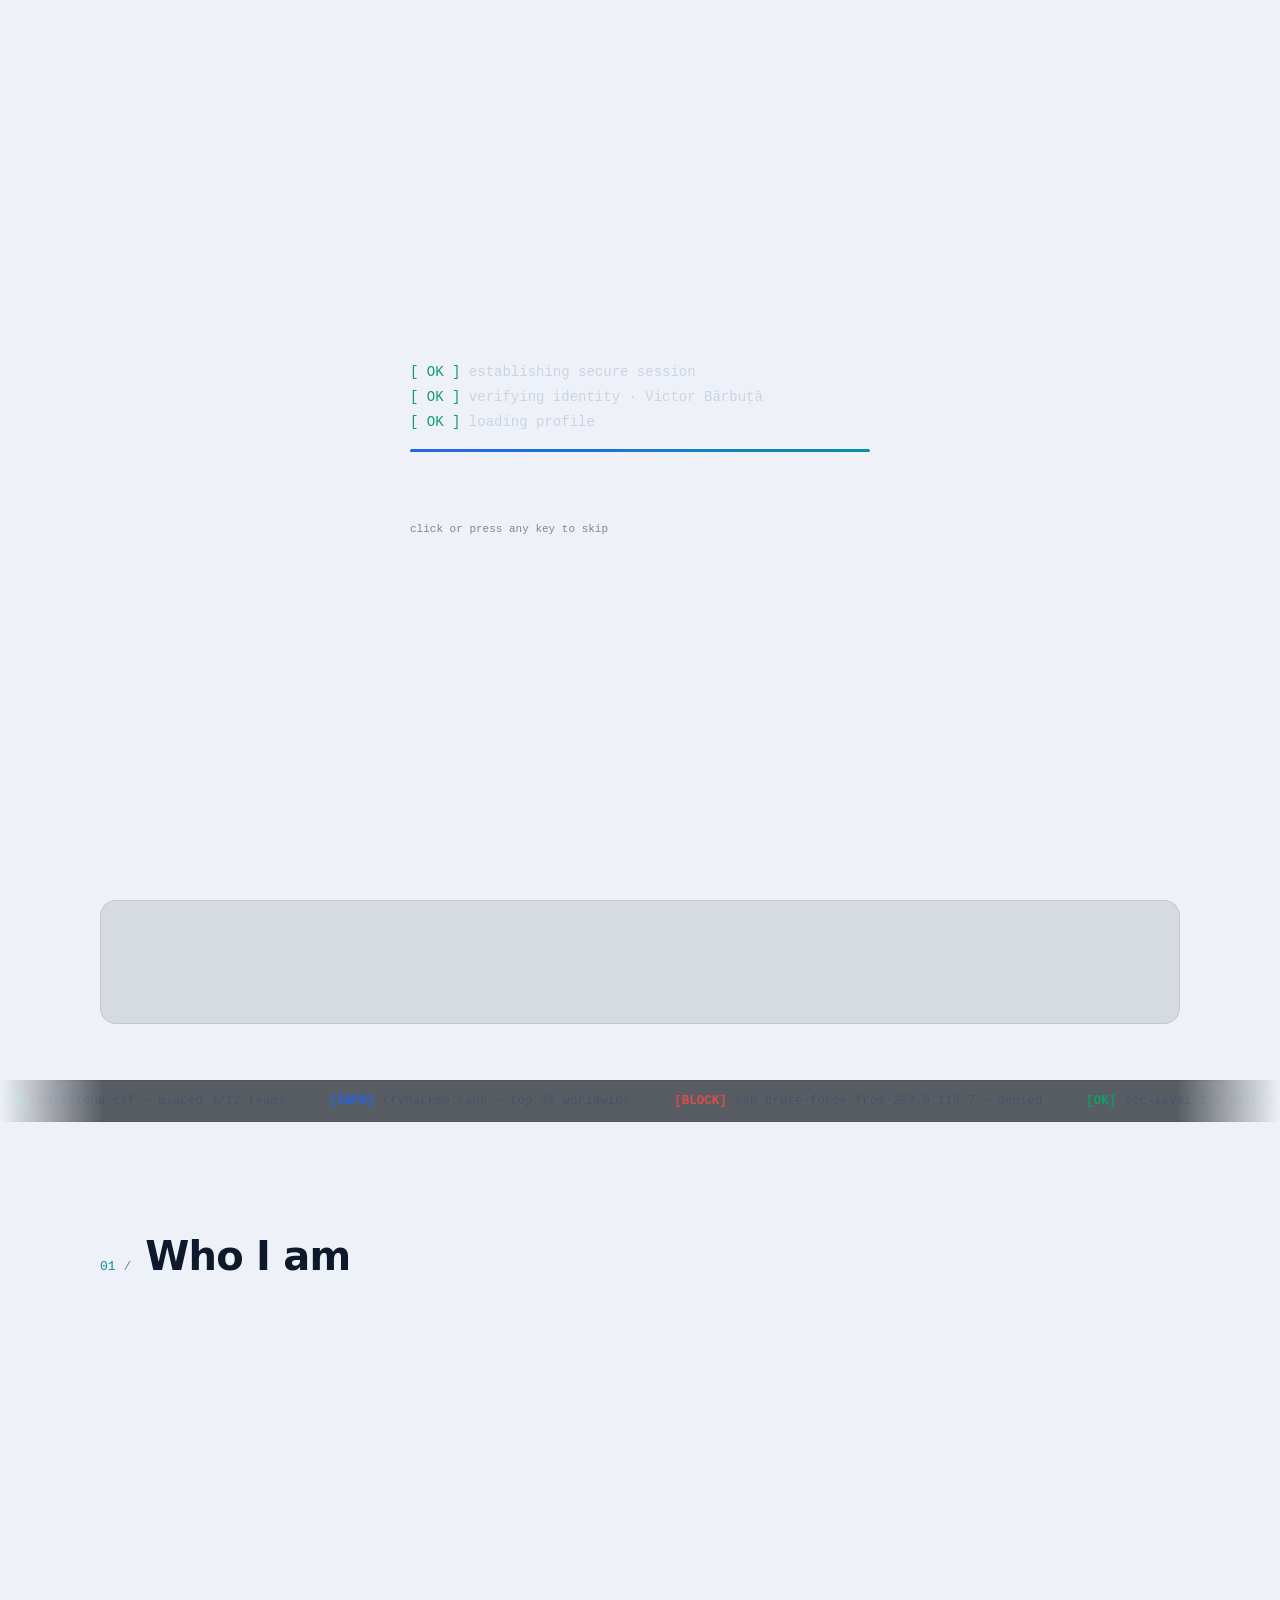
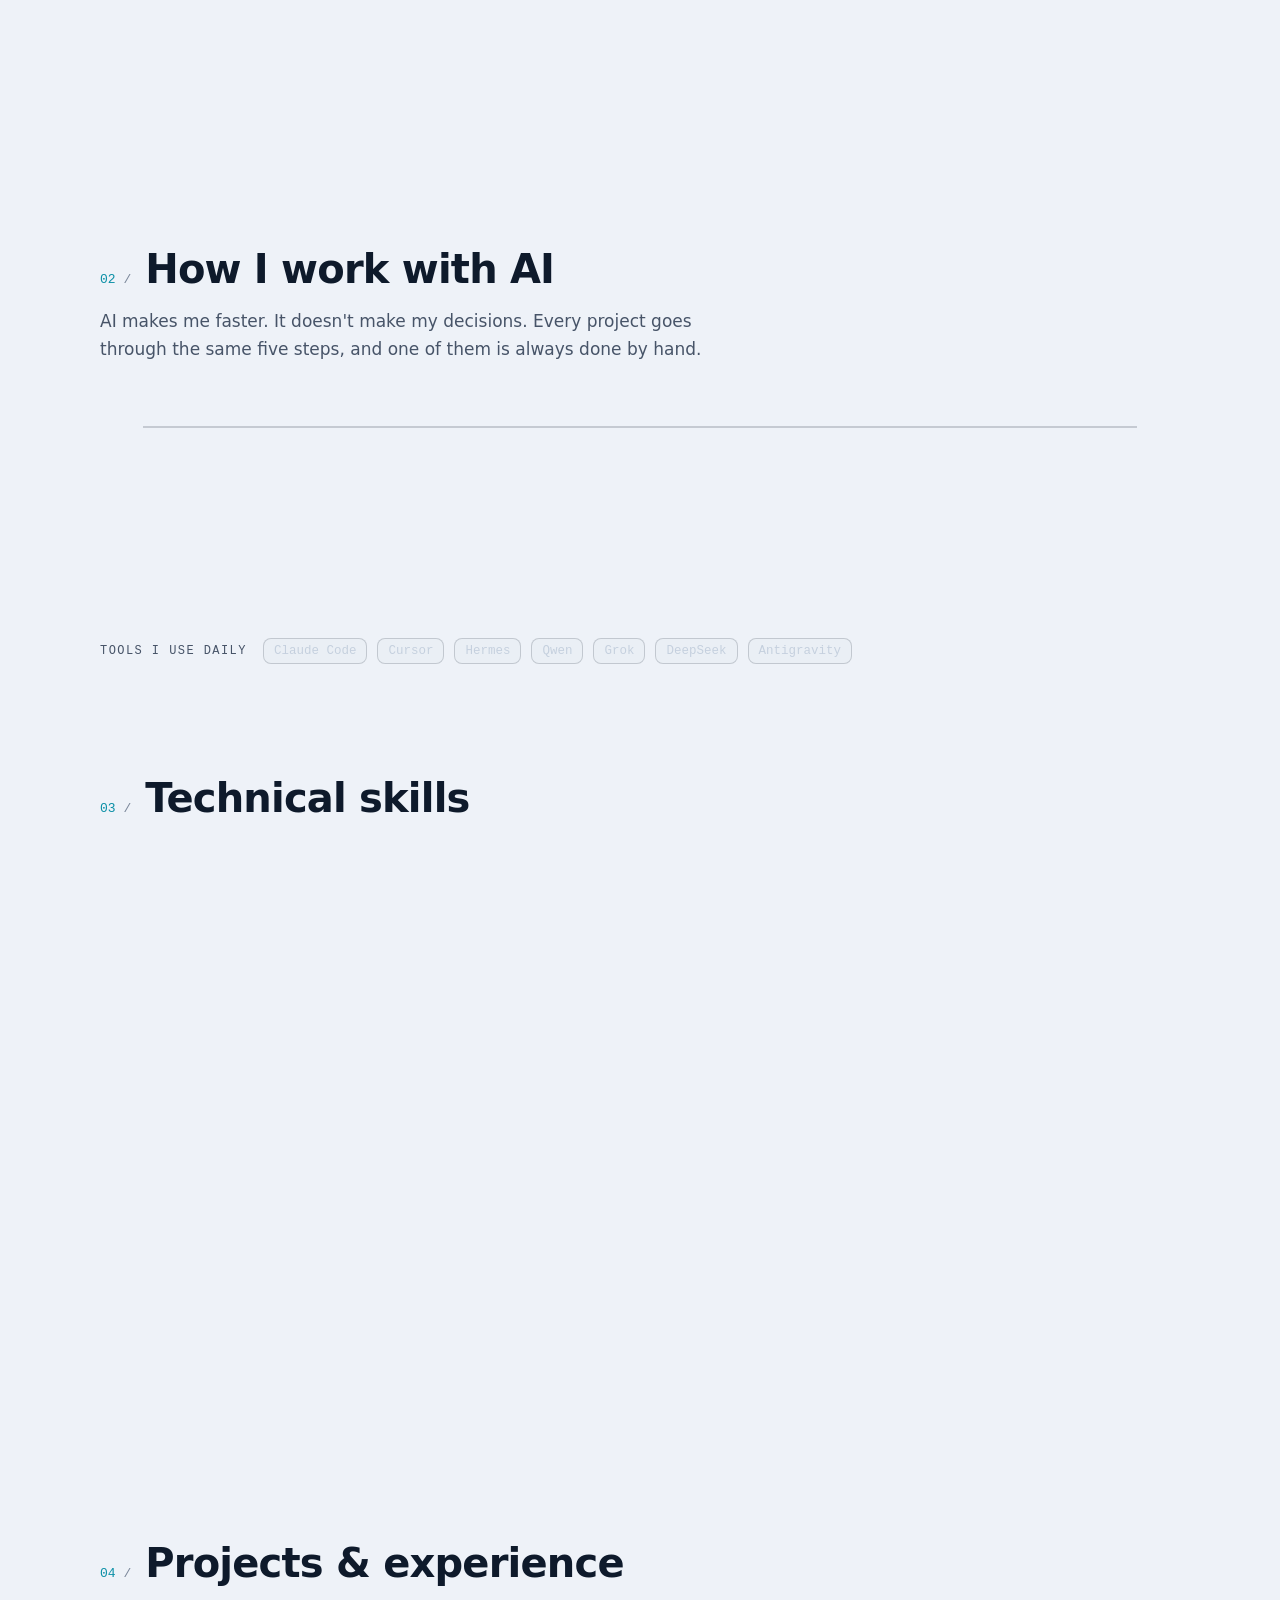
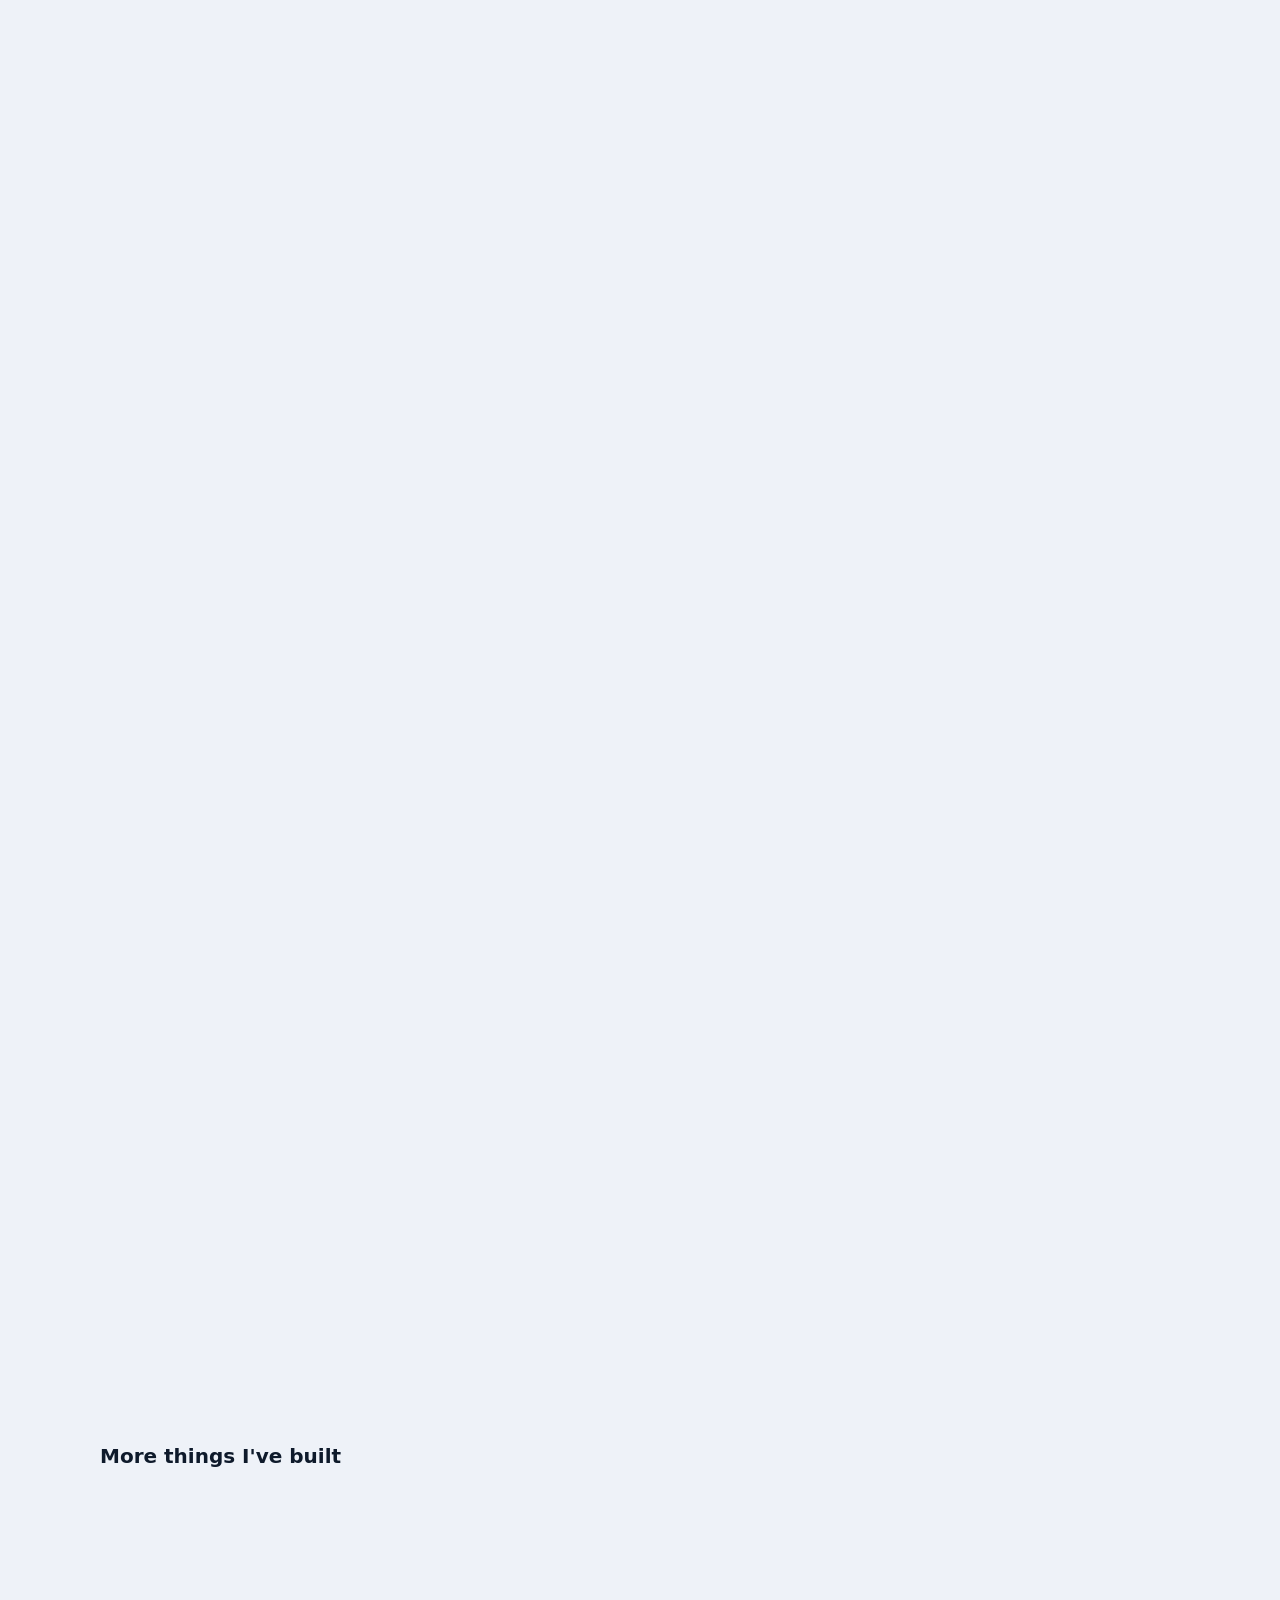
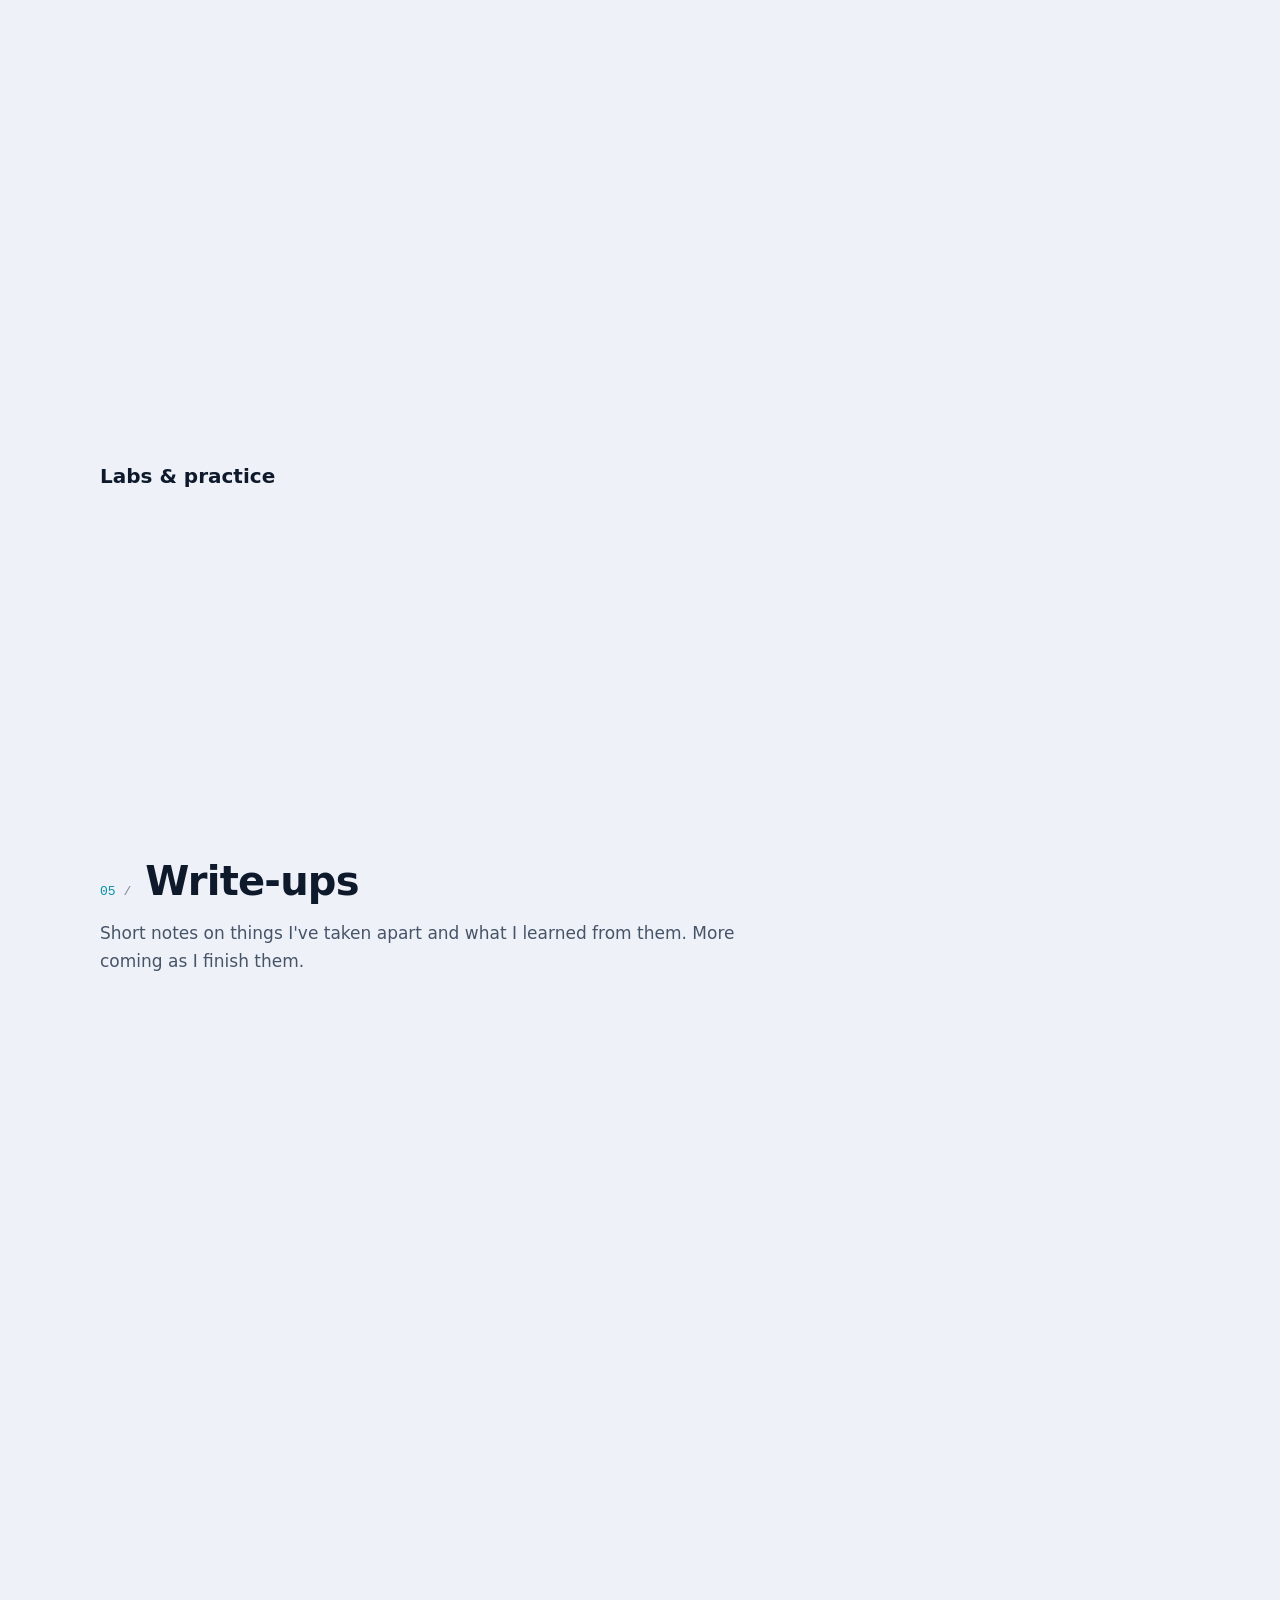
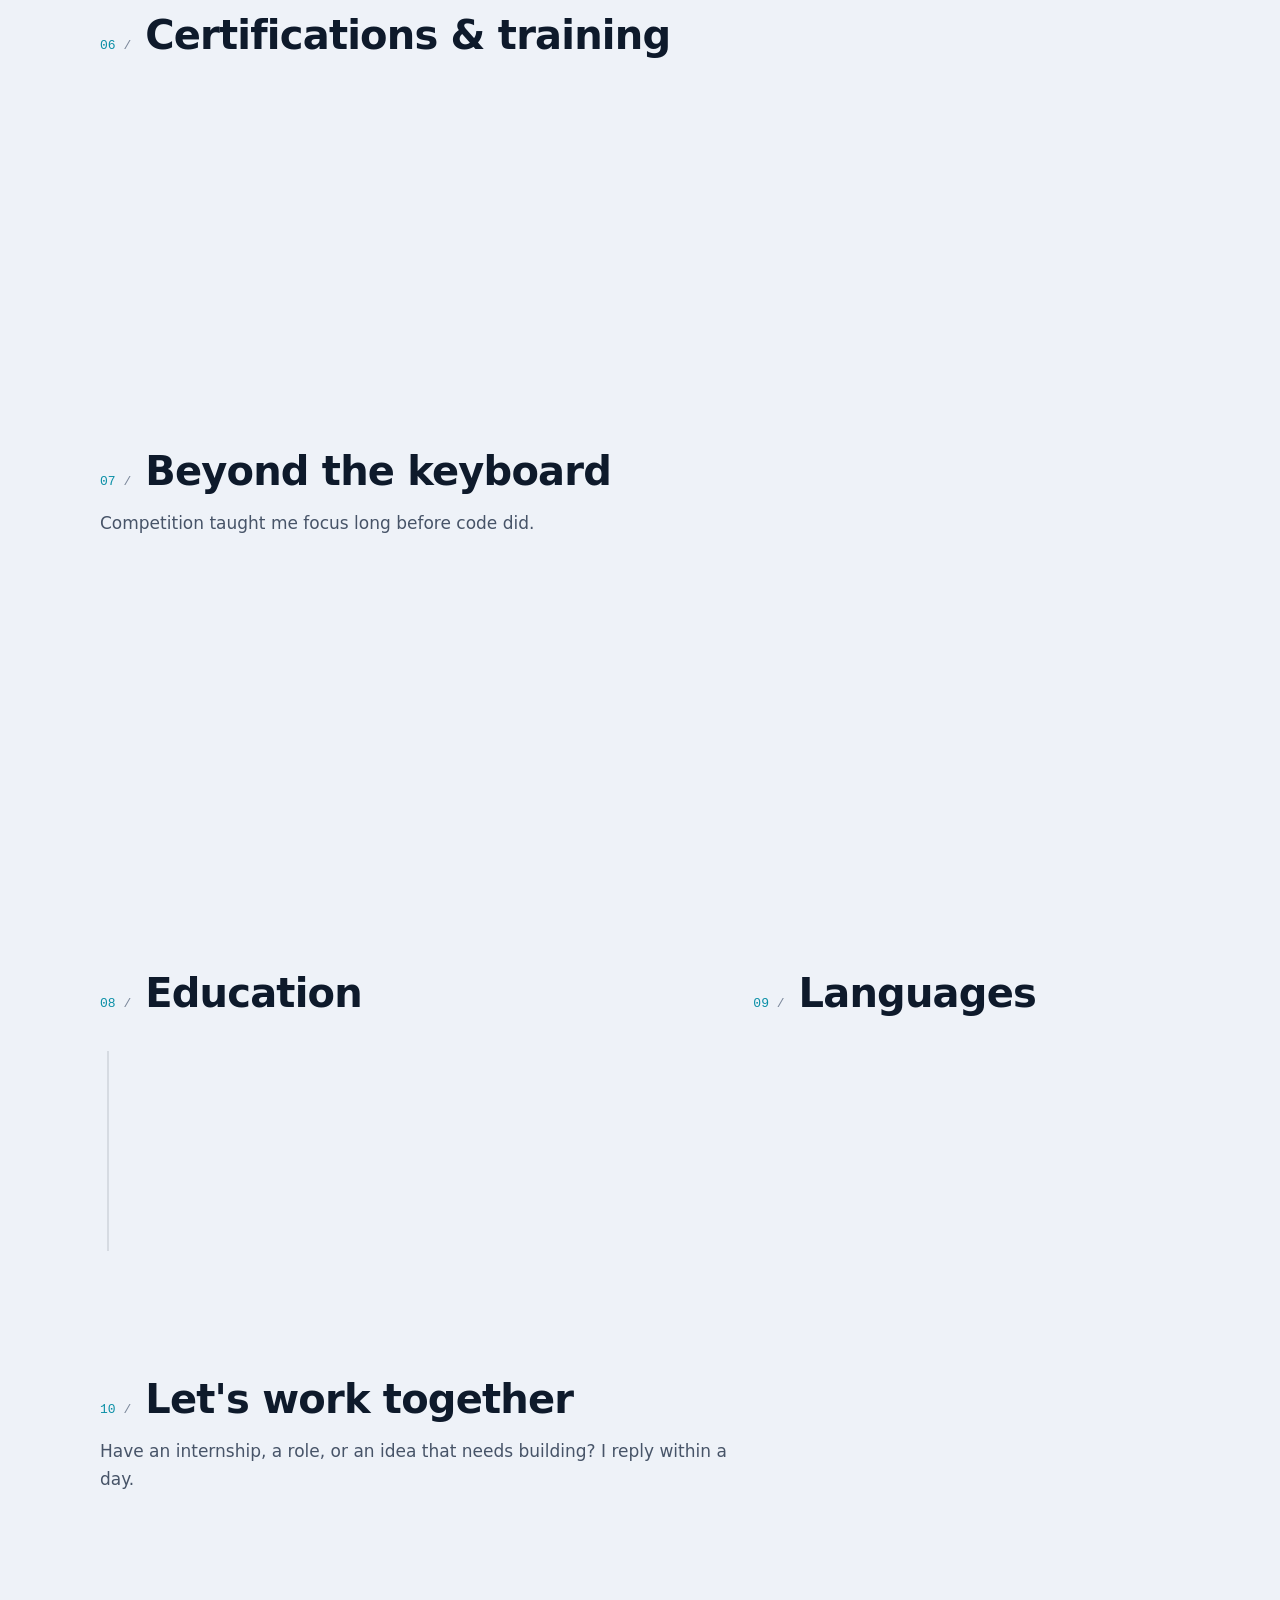
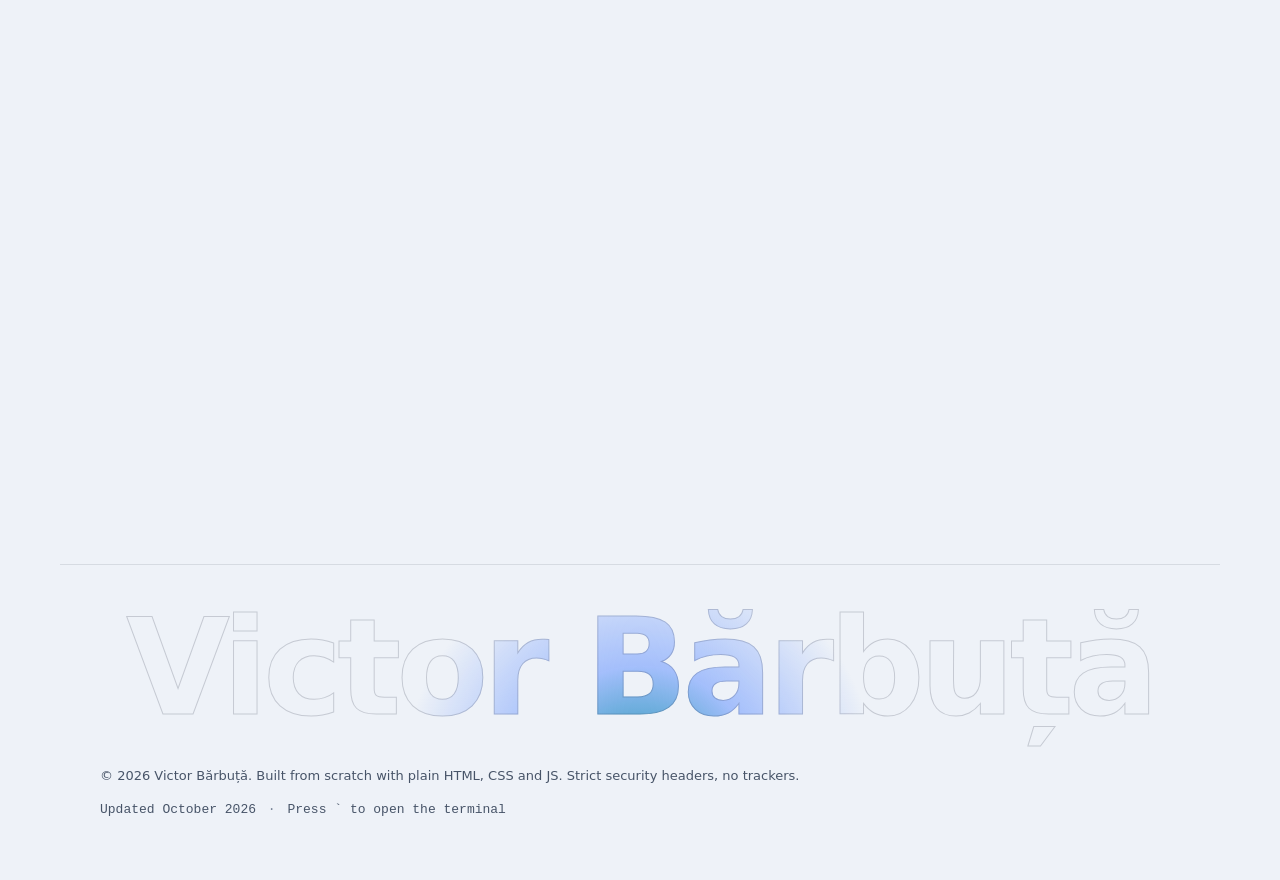
==== commit 1ac636ed: "feat: photos in the GigaHack write-up (cover + gallery + lightbox) Added 3 event photos (resized/com" ====
--- a/index.html
+++ b/index.html
@@ -163,6 +163,11 @@
     </div>
   </div>
 
+  <div class="lightbox" id="lightbox" role="dialog" aria-modal="true" aria-label="Photo" hidden>
+    <button class="lb-close" id="lb-close" type="button" aria-label="Close">×</button>
+    <figure class="lb-fig"><img id="lb-img" alt=""><figcaption id="lb-cap"></figcaption></figure>
+  </div>
+
   <div class="toast" id="toast" role="status" aria-live="polite"></div>
 
   <noscript><p class="noscript">This page needs JavaScript to show its content. Contact: victor.barbuta@outlook.com · github.com/vicuvi1</p></noscript>
--- a/assets/css/style.css
+++ b/assets/css/style.css
@@ -318,9 +318,17 @@
 .writeups { display: grid; gap: 16px; }
 .writeup { padding: 0; overflow: hidden; }
 .writeup details { }
-.writeup summary { list-style: none; cursor: pointer; display: block; padding: 26px 28px; transition: background .2s; }
+.writeup summary { list-style: none; cursor: pointer; display: block; padding: 0; transition: background .2s; }
 .writeup summary::-webkit-details-marker { display: none; }
-.writeup summary:hover { background: rgba(148,163,184,0.04); }
+.writeup .wu-pad { display: block; padding: 26px 28px; transition: background .2s; }
+.writeup summary:hover .wu-pad { background: rgba(148,163,184,0.04); }
+.wu-cover { position: relative; display: block; height: clamp(160px, 26vw, 230px); overflow: hidden; cursor: zoom-in; border-bottom: 1px solid var(--line); }
+.wu-cover img { width: 100%; height: 100%; object-fit: cover; object-position: center 36%; transition: transform .5s cubic-bezier(.2,.7,.2,1); }
+.writeup:hover .wu-cover img { transform: scale(1.04); }
+.wu-cover::after { content: ""; position: absolute; inset: 0; background: linear-gradient(180deg, transparent 55%, rgba(7,11,18,0.5)); pointer-events: none; }
+:root[data-theme="light"] .wu-cover::after { background: linear-gradient(180deg, transparent 60%, rgba(14,26,43,0.2)); }
+.wu-cover .zoom-hint, .wu-cover::before { content: "⤢ click to enlarge"; position: absolute; right: 12px; bottom: 10px; z-index: 1; font: 600 11px var(--mono); color: #fff; background: rgba(7,11,18,0.6); padding: 4px 9px; border-radius: 7px; opacity: 0; transition: opacity .25s; }
+.wu-cover:hover::before { opacity: 1; }
 .writeup .wu-top { display: flex; justify-content: space-between; align-items: flex-start; gap: 14px; }
 .writeup h3 { margin: 0 0 5px; font: 600 22px var(--display); }
 .wu-meta { font: 500 12.5px var(--mono); color: var(--muted); }
@@ -505,3 +513,22 @@
   details[open] .wu-body { animation: none; }
   .wu-chev { transition: none; }
 }
+
+/* Write-up photo gallery + lightbox */
+.wu-gallery { display: grid; grid-template-columns: repeat(auto-fit, minmax(180px, 1fr)); gap: 12px; margin: 20px 0 8px; }
+.wu-thumb { padding: 0; border: 1px solid var(--line); border-radius: var(--radius-sm); overflow: hidden; cursor: zoom-in; background: var(--bg-2); aspect-ratio: 16 / 10; transition: border-color .25s, transform .25s; }
+.wu-thumb img { width: 100%; height: 100%; object-fit: cover; display: block; transition: transform .4s ease; }
+.wu-thumb:hover { border-color: rgba(92,225,230,0.5); transform: translateY(-2px); }
+.wu-thumb:hover img { transform: scale(1.06); }
+
+.lightbox { position: fixed; inset: 0; z-index: 100; display: grid; place-items: center; padding: 24px; background: rgba(3,6,10,0.88); backdrop-filter: blur(6px); -webkit-backdrop-filter: blur(6px); animation: lbIn .2s ease; }
+.lightbox[hidden] { display: none; }
+@keyframes lbIn { from { opacity: 0; } }
+.lb-fig { margin: 0; max-width: min(1100px, 94vw); max-height: 90vh; display: flex; flex-direction: column; gap: 12px; }
+.lb-fig img { max-width: 100%; max-height: 82vh; object-fit: contain; border-radius: 12px; box-shadow: 0 30px 90px -20px rgba(0,0,0,.8); animation: lbPop .28s cubic-bezier(.2,.9,.3,1); }
+@keyframes lbPop { from { transform: scale(.96); opacity: 0; } }
+.lb-fig figcaption { text-align: center; color: #c5d0de; font: 500 14px var(--mono); }
+.lb-close { position: fixed; top: 18px; right: 22px; width: 44px; height: 44px; border-radius: 12px; border: 1px solid rgba(148,163,184,0.3); background: rgba(12,18,28,0.7); color: #e7edf6; font-size: 26px; line-height: 1; display: grid; place-items: center; }
+.lb-close:hover { border-color: var(--accent); color: var(--accent); }
+@media print { .wu-gallery, .lightbox { display: none !important; } .wu-cover { display: none !important; } }
+@media (prefers-reduced-motion: reduce) { .lightbox, .lb-fig img { animation: none; } .wu-cover img, .wu-thumb img { transition: none; } }
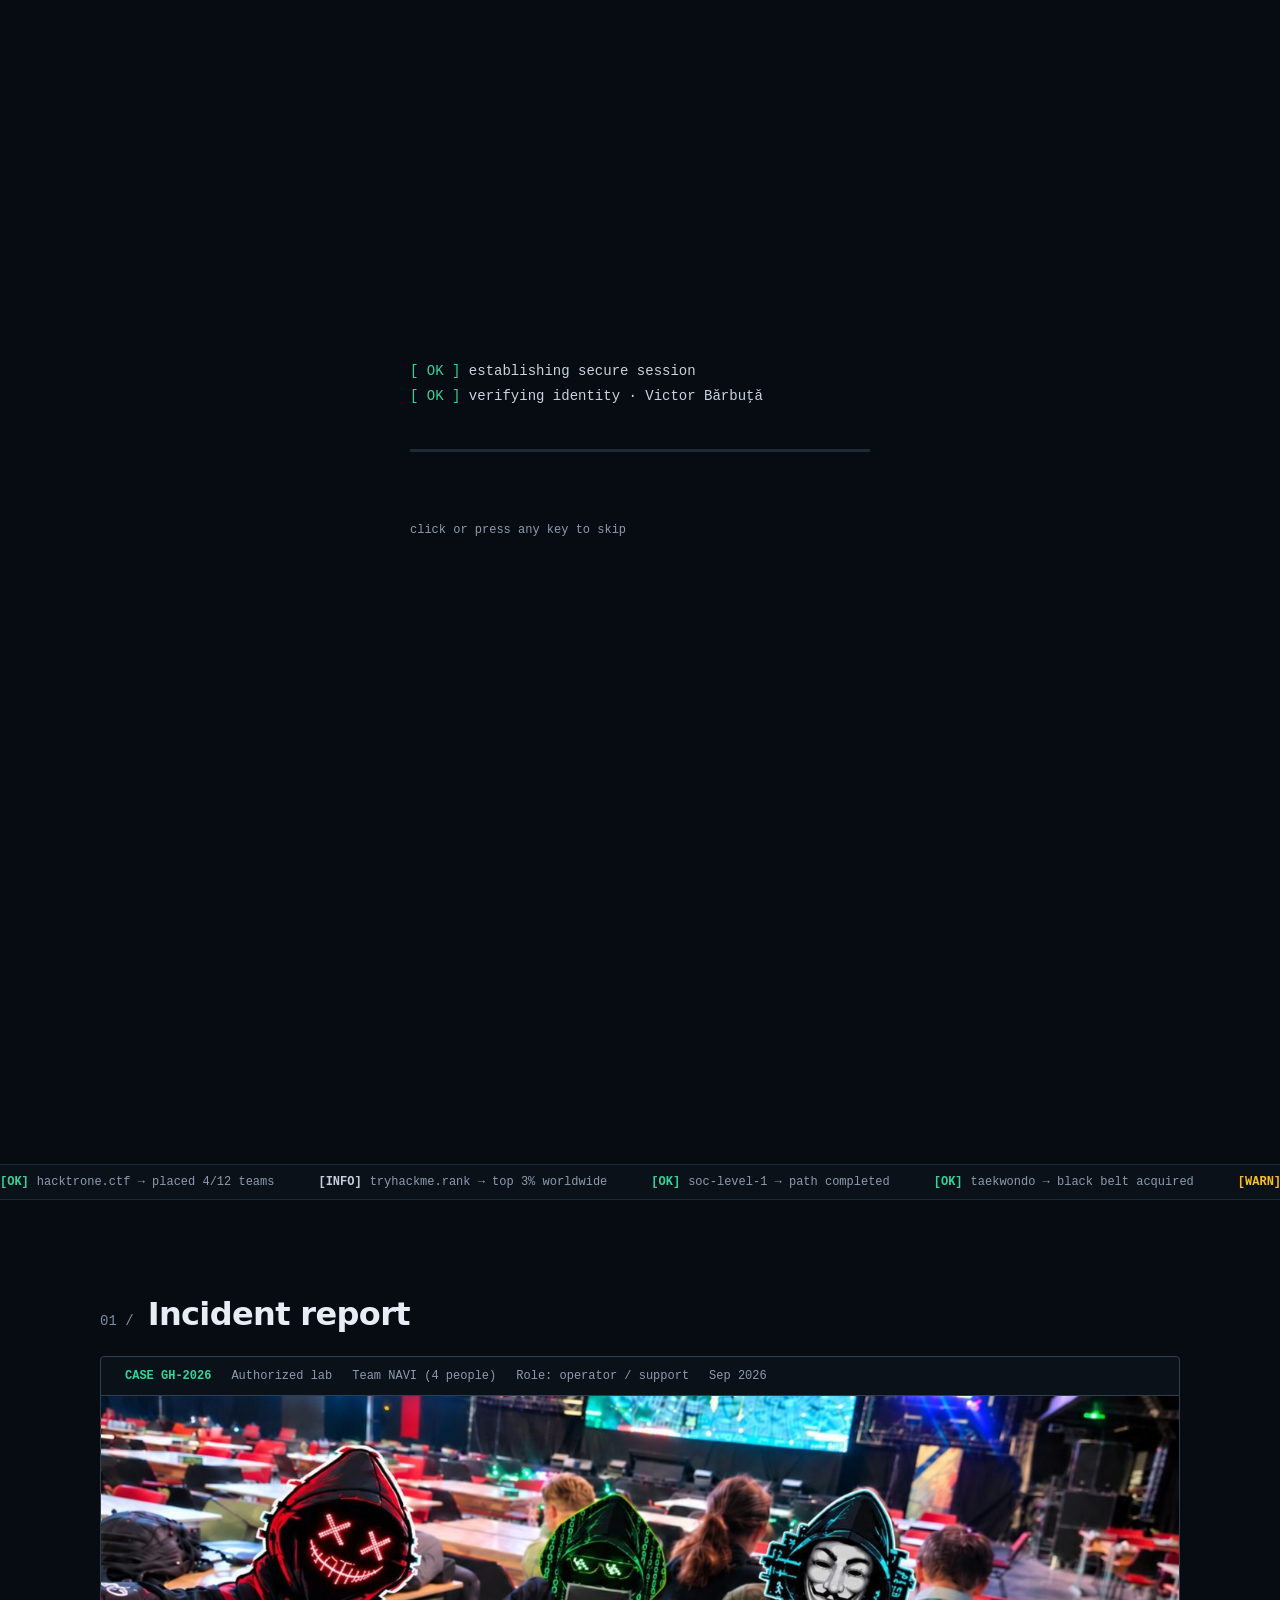
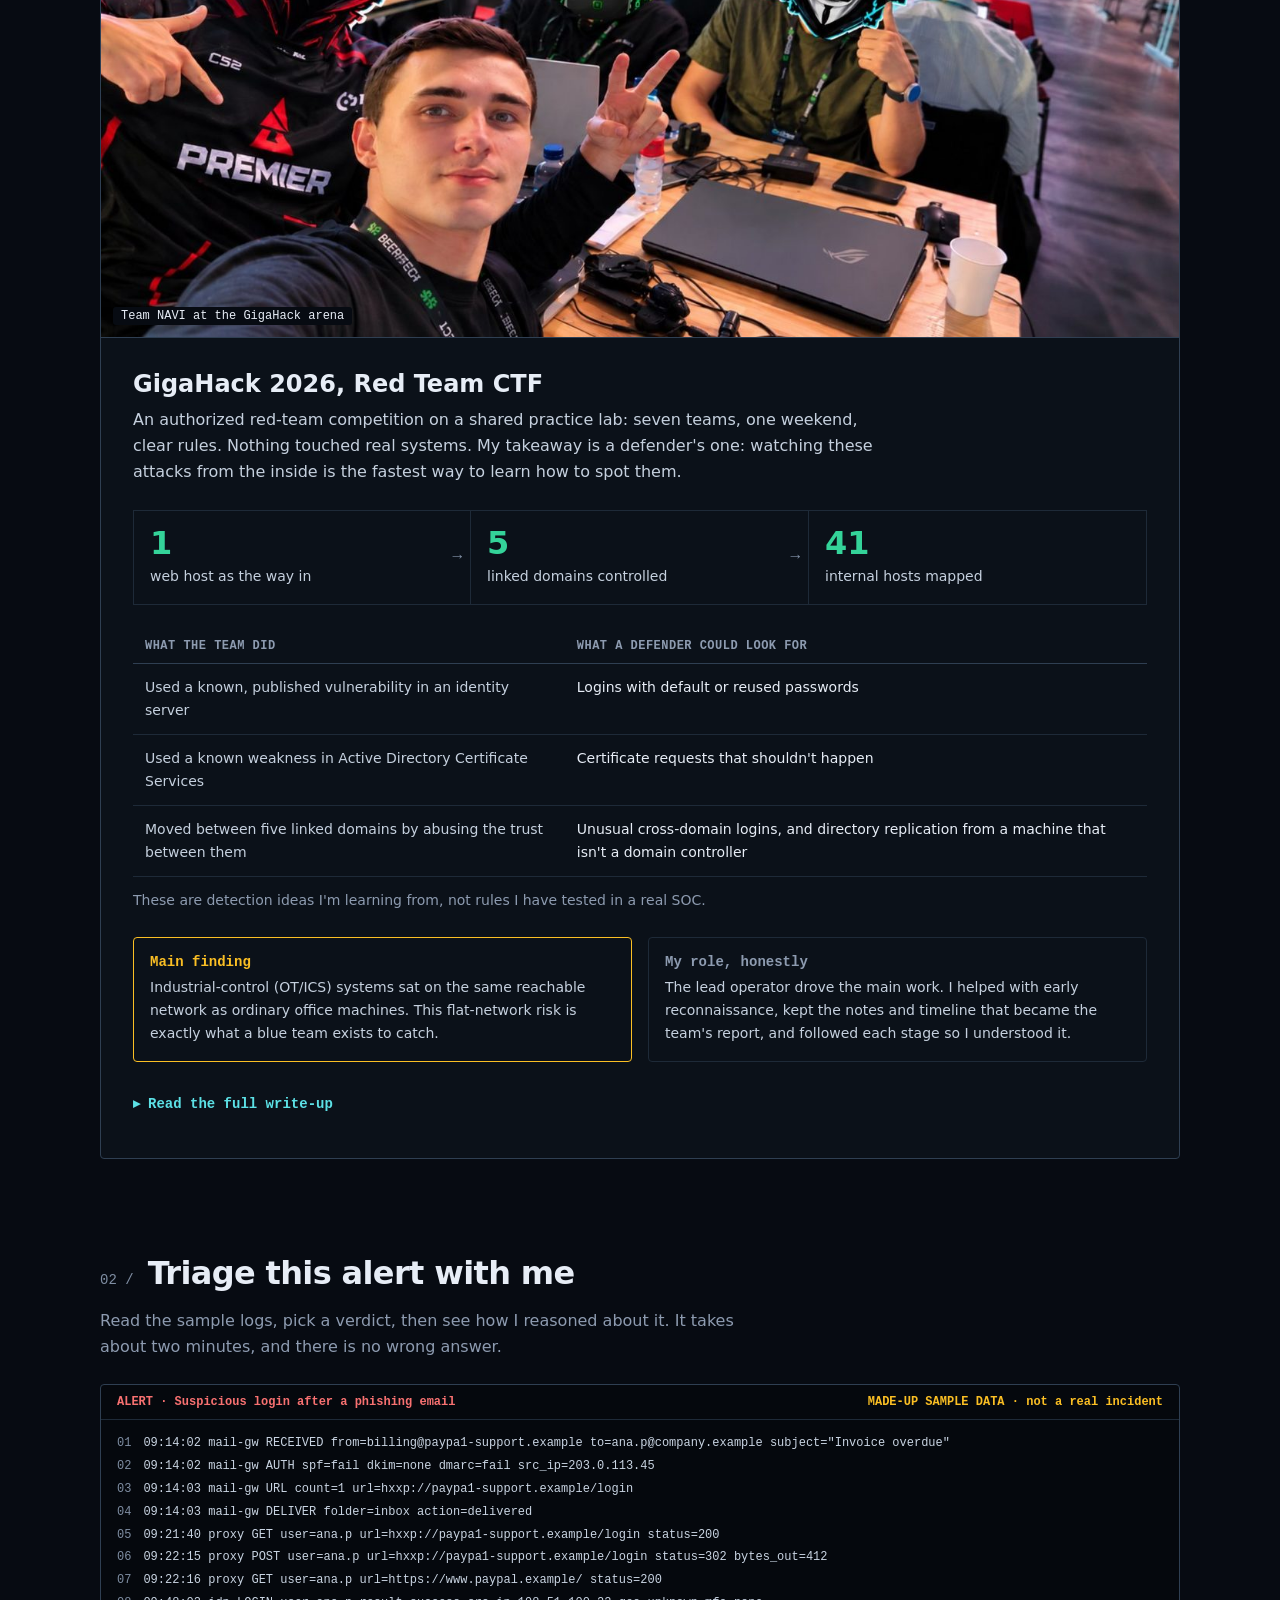
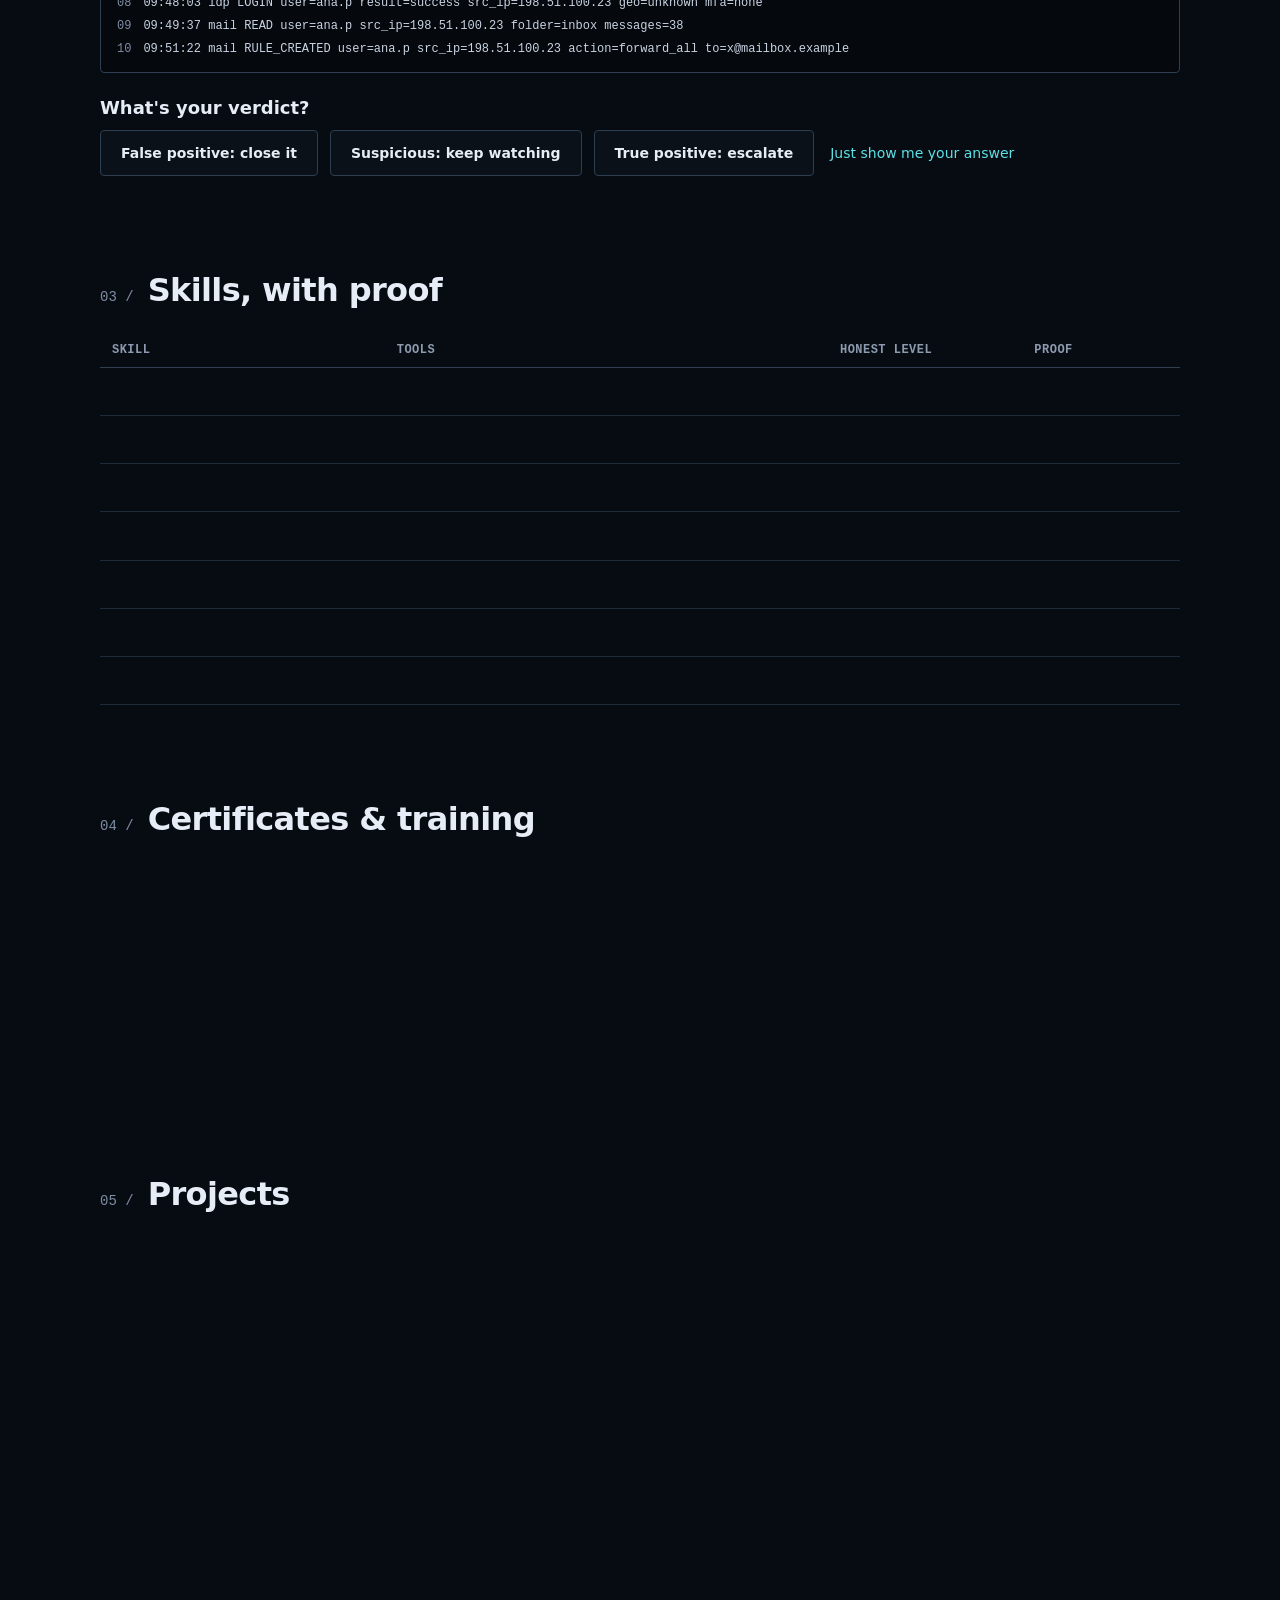
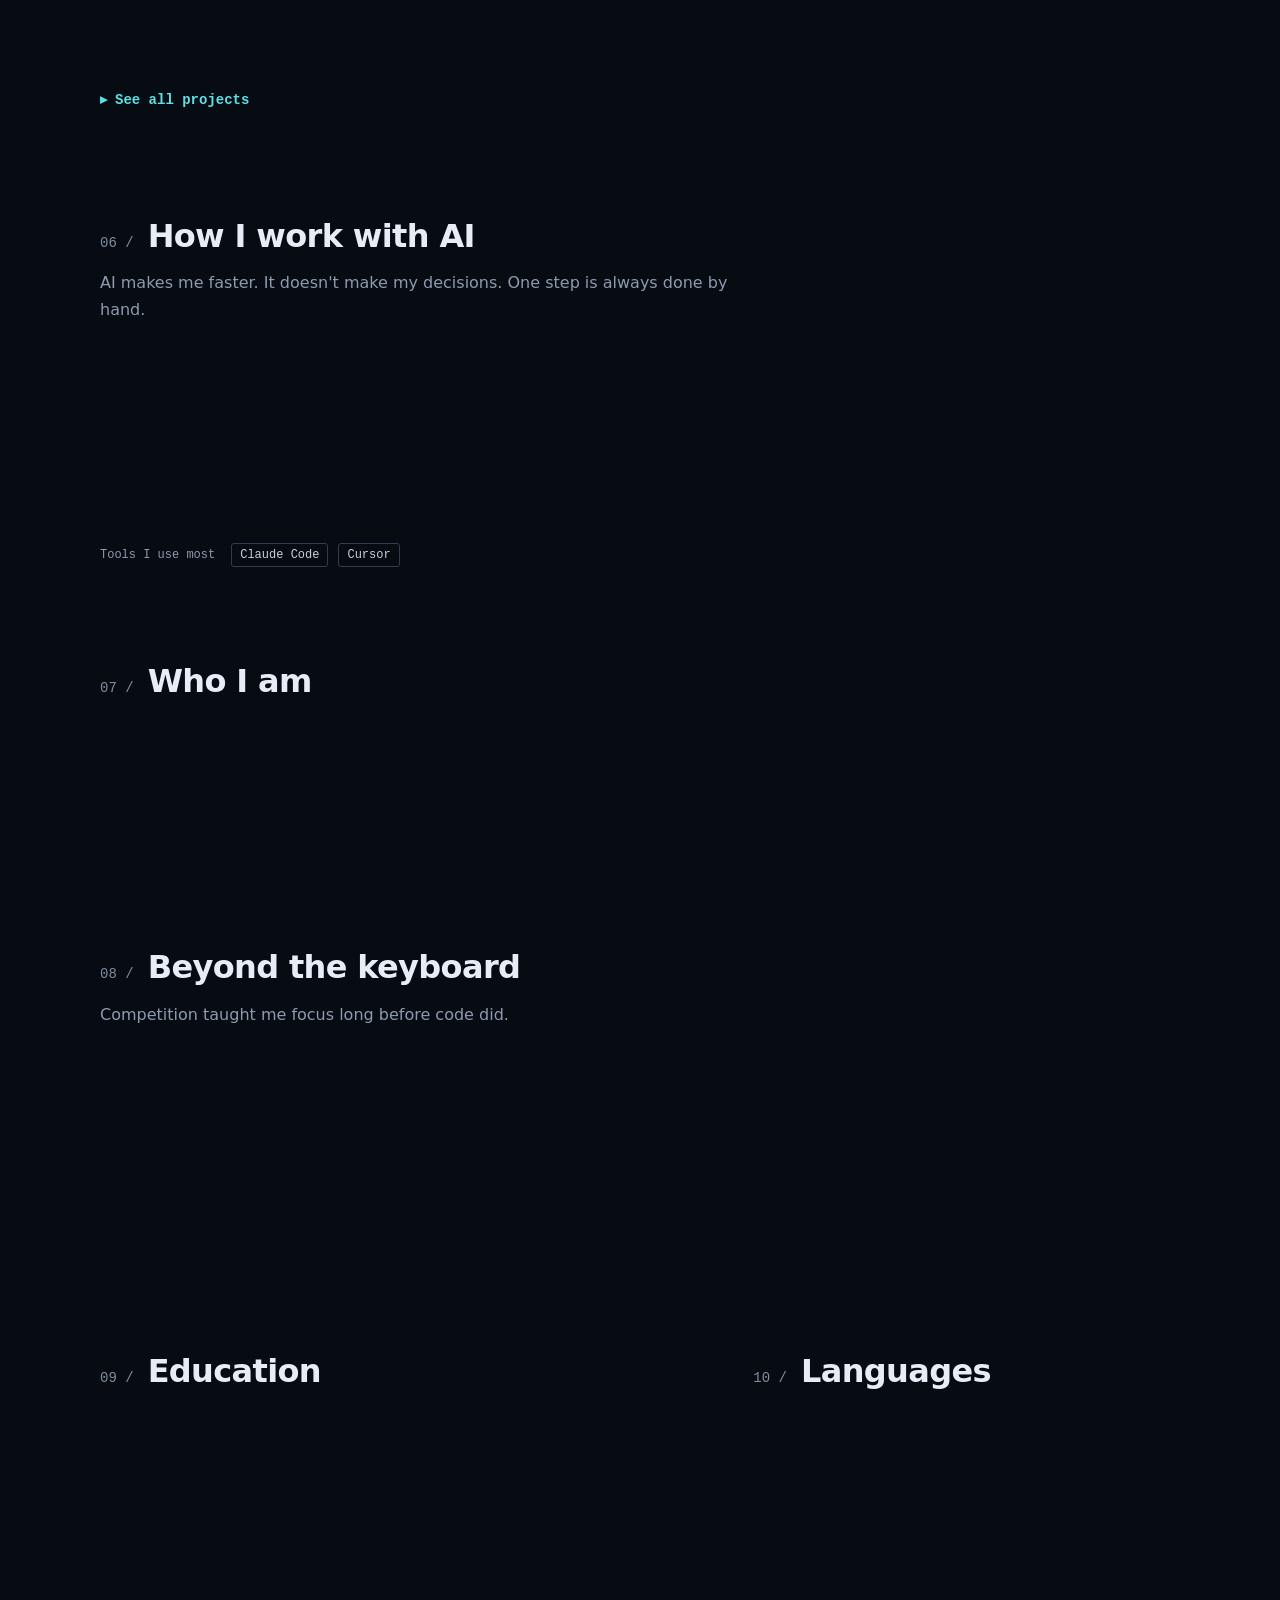
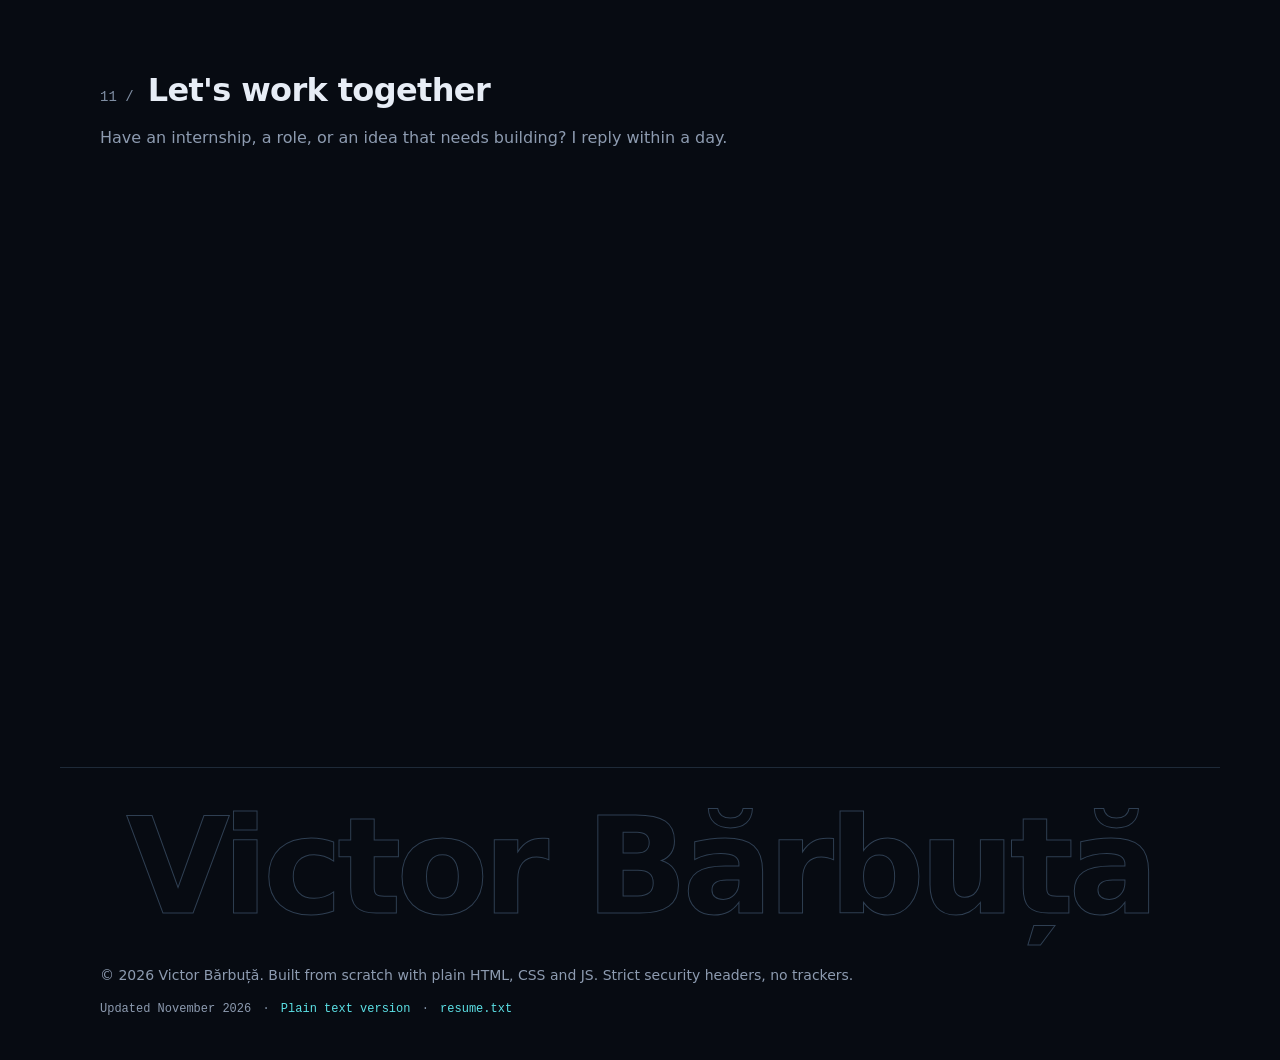
==== commit 7b64f0ec: "feat: rebuild CV page around SOC internship goal Put security proof first with a 30-second proof blo" ====
--- a/index.html
+++ b/index.html
@@ -6,14 +6,14 @@
   <!-- Same policy as the header in vercel.json, so the GitHub Pages backup is protected too -->
   <meta http-equiv="Content-Security-Policy" content="default-src 'self'; script-src 'self'; style-src 'self' https://fonts.googleapis.com; font-src https://fonts.gstatic.com; img-src 'self' data:; connect-src 'self'; base-uri 'self'; form-action 'self' mailto:; object-src 'none'; upgrade-insecure-requests">
   <title>Victor Bărbuță | Information Security · SOC / Blue Team</title>
-  <meta name="description" content="Victor Bărbuță: Information Security student at UTM (Moldova), training for SOC / Blue Team roles. Top 3% on TryHackMe, builder of real-world apps with AI-assisted workflows.">
+  <meta name="description" content="Victor Bărbuță: first-year Information Security student at UTM (Moldova), looking for a SOC / Blue Team internship. Top 3% on TryHackMe, SOC Level 1 completed.">
   <meta name="author" content="Victor Bărbuță">
   <meta name="theme-color" content="#070b12">
   <link rel="canonical" href="https://victor-barbuta.vercel.app/">
 
   <meta property="og:type" content="profile">
   <meta property="og:title" content="Victor Bărbuță | Information Security · SOC / Blue Team">
-  <meta property="og:description" content="Infosec student training for SOC / Blue Team. Top 3% on TryHackMe. Builds real software with AI-assisted workflows.">
+  <meta property="og:description" content="First-year Information Security student looking for a SOC / Blue Team internship. Top 3% on TryHackMe, SOC Level 1 completed.">
   <meta property="og:image" content="https://victor-barbuta.vercel.app/assets/img/og.png">
   <meta property="og:image:width" content="1200">
   <meta property="og:image:height" content="630">
@@ -40,16 +40,13 @@
     "alumniOf": "Technical University of Moldova",
     "email": "mailto:victor.barbuta@outlook.com",
     "image": "https://victor-barbuta.vercel.app/assets/img/victor.jpg",
-    "sameAs": ["https://github.com/vicuvi1", "https://tryhackme.com/p/vicuvi1", "https://x.com/vicuvi_1", "https://t.me/vicuvi27"]
+    "sameAs": ["https://www.linkedin.com/in/victor-barbuta-a0b69b2b9", "https://github.com/vicuvi1", "https://tryhackme.com/p/vicuvi1", "https://x.com/vicuvi_1", "https://t.me/vicuvi27"]
   }
   </script>
 </head>
 <body>
   <a class="skip" href="#main">Skip to content</a>
-  <div class="aurora" aria-hidden="true"><i></i><i></i><i></i></div>
   <canvas id="net" aria-hidden="true"></canvas>
-  <div class="spot" aria-hidden="true"></div>
-  <div class="grain" aria-hidden="true"></div>
   <div class="progress" id="progress" aria-hidden="true"></div>
 
   <header class="nav" id="top">
@@ -59,6 +56,7 @@
       <button class="lang" id="lang" type="button" aria-label="Switch language"><span data-l="en">EN</span><span data-l="ro">RO</span></button>
       <button class="icon-btn theme-btn" id="theme-toggle" type="button" aria-label="Switch theme"></button>
       <button class="icon-btn" id="term-open" type="button" aria-label="Open terminal" title="Terminal">&gt;_</button>
+      <button class="icon-btn menu-btn" id="menu-btn" type="button" aria-expanded="false" aria-controls="nav-links"><svg viewBox="0 0 24 24" fill="none" stroke="currentColor" stroke-width="2" stroke-linecap="round" aria-hidden="true"><path d="M4 7h16M4 12h16M4 17h16"/></svg></button>
     </div>
   </header>
 
@@ -68,10 +66,14 @@
       <div class="hero-copy">
         <p class="prompt"><span class="prompt-user">guest@vb</span>:<span class="prompt-path">~</span>$ <span id="whoami-typed"></span><span class="caret" aria-hidden="true"></span></p>
         <h1 id="hero-name" class="hero-name"></h1>
-        <p class="hero-role"><span id="hero-role"></span> <span class="sep">·</span> <span class="rotator" id="rotator" aria-live="polite"></span></p>
+        <p class="hero-goal" id="hero-goal"></p>
+        <p class="hero-role"><span class="rotator" id="rotator"></span></p>
+        <ul class="hero-chips" id="hero-chips"></ul>
         <p class="hero-pitch" id="hero-pitch"></p>
         <div class="hero-cta" id="hero-cta"></div>
         <p class="status" id="status"></p>
+        <dl class="work" id="work"></dl>
+        <button class="term-hint" id="term-hint" type="button"></button>
       </div>
       <div class="hero-badge">
         <div class="lanyard" aria-hidden="true"></div>
@@ -79,65 +81,74 @@
       </div>
     </section>
 
-    <section class="stats" id="stats" aria-label="Highlights"></section>
+    <section class="proof-section" aria-labelledby="proof-title">
+      <h2 class="proof-title" id="proof-title" data-ui="sections.proof"></h2>
+      <ul class="proof" id="proof"></ul>
+    </section>
     <div class="feed" id="feed" aria-hidden="true"></div>
 
-    <section class="section" id="about">
-      <header class="section-head"><span class="section-no">01</span><h2 data-ui="sections.about"></h2></header>
-      <div class="about-grid" id="about-body"></div>
+    <section class="section" id="incident">
+      <header class="section-head"><span class="section-no">01</span><h2 data-ui="sections.incident"></h2></header>
+      <div class="case" id="incident-body"></div>
+    </section>
+
+    <section class="section" id="triage">
+      <header class="section-head"><span class="section-no">02</span><h2 data-ui="sections.triage"></h2></header>
+      <div id="triage-body"></div>
+    </section>
+
+    <section class="section" id="skills">
+      <header class="section-head"><span class="section-no">03</span><h2 data-ui="sections.skills"></h2></header>
+      <div id="skills-body"></div>
+    </section>
+
+    <section class="section" id="certs">
+      <header class="section-head"><span class="section-no">04</span><h2 data-ui="sections.certs"></h2></header>
+      <div class="certs-grid" id="certs-grid"></div>
+    </section>
+
+    <section class="section" id="projects">
+      <header class="section-head"><span class="section-no">05</span><h2 data-ui="sections.projects"></h2></header>
+      <div class="projects-grid" id="projects-grid"></div>
+      <details class="fold all-projects">
+        <summary data-ui="cta.allProjects"></summary>
+        <div class="projects-grid" id="more-grid"></div>
+        <h3 class="sub-head" data-ui="sections.labs"></h3>
+        <ol id="labs"></ol>
+      </details>
     </section>
 
     <section class="section" id="workflow">
-      <header class="section-head"><span class="section-no">02</span><h2 data-ui="sections.workflow"></h2></header>
+      <header class="section-head"><span class="section-no">06</span><h2 data-ui="sections.workflow"></h2></header>
       <p class="section-intro" data-ui="workflowIntro"></p>
       <ol class="pipeline" id="pipeline" data-progress></ol>
       <div class="tools" id="ai-tools"></div>
     </section>
 
-    <section class="section" id="skills">
-      <header class="section-head"><span class="section-no">03</span><h2 data-ui="sections.skills"></h2></header>
-      <div class="skills-grid" id="skills-grid"></div>
-    </section>
-
-    <section class="section" id="projects">
-      <header class="section-head"><span class="section-no">04</span><h2 data-ui="sections.projects"></h2></header>
-      <div class="projects-grid" id="projects-grid"></div>
-      <h3 class="sub-head" data-ui="sections.more"></h3>
-      <div class="more-grid" id="more-grid"></div>
-      <h3 class="sub-head" data-ui="sections.labs"></h3>
-      <ol class="timeline" id="labs"></ol>
-    </section>
-
-    <section class="section" id="writeups">
-      <header class="section-head"><span class="section-no">05</span><h2 data-ui="sections.writeups"></h2></header>
-      <p class="section-intro" data-ui="writeupsIntro"></p>
-      <div class="writeups" id="writeups-list"></div>
-    </section>
-
-    <section class="section" id="certs">
-      <header class="section-head"><span class="section-no">05</span><h2 data-ui="sections.certs"></h2></header>
-      <div class="certs-grid" id="certs-grid"></div>
+    <section class="section" id="about">
+      <header class="section-head"><span class="section-no">07</span><h2 data-ui="sections.about"></h2></header>
+      <div class="about-text" id="about-body"></div>
     </section>
 
     <section class="section" id="achievements">
-      <header class="section-head"><span class="section-no">06</span><h2 data-ui="sections.achievements"></h2></header>
+      <header class="section-head"><span class="section-no">08</span><h2 data-ui="sections.achievements"></h2></header>
       <p class="section-intro" data-ui="achievementsIntro"></p>
       <div class="ach-grid" id="ach-grid"></div>
     </section>
 
     <section class="section split" id="education">
       <div>
-        <header class="section-head"><span class="section-no">07</span><h2 data-ui="sections.education"></h2></header>
-        <ol class="timeline" id="edu" data-progress></ol>
+        <header class="section-head"><span class="section-no">09</span><h2 data-ui="sections.education"></h2></header>
+        <ol class="timeline" id="edu"></ol>
       </div>
       <div>
-        <header class="section-head"><span class="section-no">08</span><h2 data-ui="sections.languages"></h2></header>
+        <header class="section-head"><span class="section-no">10</span><h2 data-ui="sections.languages"></h2></header>
         <ul class="langs" id="langs"></ul>
       </div>
     </section>
 
     <section class="section contact" id="contact">
-      <header class="section-head"><span class="section-no">09</span><h2 data-ui="sections.contact"></h2></header>
+      <header class="section-head"><span class="section-no">11</span><h2 data-ui="sections.contact"></h2></header>
       <p class="section-intro" data-ui="contactIntro"></p>
       <div class="offers" id="offers"></div>
       <div class="contact-box" id="contact-box"></div>
@@ -147,19 +158,22 @@
   <footer class="footer">
     <div class="footer-name" aria-hidden="true" data-bind="name"></div>
     <p id="footer-text"></p>
-    <p class="mono muted"><span id="footer-updated"></span> <span class="dot-sep">·</span> <span data-ui="cta.terminalHint"></span></p>
+    <p class="mono muted"><span id="footer-updated"></span> <span class="dot-sep">·</span> <span id="footer-plain"></span></p>
   </footer>
 
   <button class="to-top" id="to-top" type="button" aria-label="Back to top" title="Back to top">
     <svg viewBox="0 0 24 24" fill="none" stroke="currentColor" stroke-width="2" stroke-linecap="round" stroke-linejoin="round" aria-hidden="true"><path d="M12 19V6M6 12l6-6 6 6"/></svg>
   </button>
 
-  <!-- Terminal easter egg -->
+  <div class="phone-bar" id="phone-bar"></div>
+
+  <!-- Terminal -->
   <div class="term" id="term" role="dialog" aria-modal="true" aria-label="Terminal" hidden>
     <div class="term-win">
       <div class="term-bar"><span class="dot r"></span><span class="dot y"></span><span class="dot g"></span><span class="term-title">guest@vb: ~</span><button class="term-x" id="term-close" type="button" aria-label="Close terminal">×</button></div>
+      <div class="term-chips" id="term-chips"></div>
       <div class="term-body" id="term-body"><div class="term-out" id="term-out"></div>
-      <form class="term-in" id="term-form" autocomplete="off"><label for="term-input" class="prompt-user">guest@vb:~$</label><input id="term-input" spellcheck="false" autocapitalize="off"></form></div>
+      <form class="term-in" id="term-form" autocomplete="off"><label for="term-input">guest@vb:~$</label><input id="term-input" spellcheck="false" autocapitalize="off"></form></div>
     </div>
   </div>
 
@@ -170,7 +184,7 @@
 
   <div class="toast" id="toast" role="status" aria-live="polite"></div>
 
-  <noscript><p class="noscript">This page needs JavaScript to show its content. Contact: victor.barbuta@outlook.com · github.com/vicuvi1</p></noscript>
+  <noscript><p class="noscript">This page needs JavaScript. Read the <a href="cv.html">plain CV</a> or <a href="resume.txt">resume.txt</a> instead. Contact: victor.barbuta@outlook.com · github.com/vicuvi1</p></noscript>
 
   <script src="content.js"></script>
   <script src="assets/js/fx.js"></script>
--- a/assets/css/style.css
+++ b/assets/css/style.css
@@ -1,467 +1,470 @@
-/* ============ Tokens ============ */
+/* ============ Tokens ============
+   Colours have one meaning each: cyan = clickable, green = real / done, amber = in progress. */
 :root {
   --bg: #070b12;
-  --bg-2: #0a1019;
-  --panel: rgba(15, 23, 36, 0.72);
-  --panel-solid: #0f1724;
-  --line: rgba(148, 163, 184, 0.14);
-  --line-strong: rgba(148, 163, 184, 0.28);
+  --bg-2: #0b1119;
+  --line: #1e2a38;
+  --line-strong: #2f3f52;
   --text: #e7edf6;
+  --text-2: #c5d0de;
   --muted: #8d9bb0;
-  --faint: #5b6879;
+  --faint: #7f8ea3;
   --accent: #5ce1e6;
-  --accent-2: #5b8cff;
   --ok: #34d399;
   --warn: #fbbf24;
   --danger: #f87171;
-  --glow: 0 0 0 1px rgba(92, 225, 230, 0.25), 0 10px 40px -10px rgba(92, 225, 230, 0.25);
-  --radius: 16px;
-  --radius-sm: 10px;
+  --radius: 4px;
   --font: "Inter", system-ui, -apple-system, "Segoe UI", Roboto, sans-serif;
   --display: "Space Grotesk", var(--font);
   --mono: "JetBrains Mono", ui-monospace, "Cascadia Code", Consolas, monospace;
+  --fs-12: 12px;
+  --fs-14: 14px;
+  --fs-16: 16px;
+  --fs-18: 18px;
+  --fs-24: 24px;
+  --fs-32: 32px;
+  --fs-hero: clamp(44px, 7.6vw, 88px);
   --max: 1160px;
   --gutter: clamp(16px, 4vw, 40px);
-  --sheen: linear-gradient(180deg, #fff 30%, #9fb3cc); /* hero name letters */
   --on-accent: #00121a; /* text on an accent-colored fill */
-  --nav-bg: rgba(7, 11, 18, 0.72);
+  --nav-bg: #070b12;
   color-scheme: dark;
 }
 
-/* ---------- Light theme (dark stays the default) ---------- */
+/* ---------- Light theme (only when the visitor chooses it) ---------- */
 :root[data-theme="light"] {
   --bg: #eef2f8;
-  --bg-2: #e3e9f2;
-  --panel: rgba(255, 255, 255, 0.78);
-  --panel-solid: #ffffff;
-  --line: rgba(15, 23, 42, 0.1);
-  --line-strong: rgba(15, 23, 42, 0.18);
+  --bg-2: #ffffff;
+  --line: #d3dae4;
+  --line-strong: #b4bfcd;
   --text: #0e1a2b;
+  --text-2: #2f3b4e;
   --muted: #475468;
-  --faint: #7a8699;
-  --accent: #0a8fa6;
-  --accent-2: #2563eb;
-  --ok: #0f9d6a;
-  --warn: #b7791f;
-  --danger: #dc4b4b;
-  --glow: 0 0 0 1px rgba(10, 143, 166, 0.2), 0 10px 40px -14px rgba(10, 143, 166, 0.28);
-  --sheen: linear-gradient(180deg, #0e1a2b 30%, #475468);
+  --faint: #5f6b7d;
+  --accent: #0e7490;
+  --ok: #047857;
+  --warn: #92400e;
+  --danger: #b91c1c;
   --on-accent: #ffffff;
-  --nav-bg: rgba(238, 242, 248, 0.82);
+  --nav-bg: #eef2f8;
   color-scheme: light;
 }
 
 *, *::before, *::after { box-sizing: border-box; }
 html { scroll-behavior: smooth; scroll-padding-top: 84px; -webkit-text-size-adjust: 100%; }
-body {
-  margin: 0;
-  background: var(--bg);
-  color: var(--text);
-  font: 400 16px/1.65 var(--font);
-  -webkit-font-smoothing: antialiased;
-  overflow-x: hidden;
-}
+body { margin: 0; background: var(--bg); color: var(--text); font: 400 var(--fs-16)/1.65 var(--font); -webkit-font-smoothing: antialiased; overflow-x: hidden; }
 img { max-width: 100%; display: block; }
 a { color: var(--accent); text-decoration: none; }
 a:hover { text-decoration: underline; text-underline-offset: 3px; }
 button { font: inherit; color: inherit; cursor: pointer; }
-:focus-visible { outline: 2px solid var(--accent); outline-offset: 3px; border-radius: 6px; }
-::selection { background: rgba(92, 225, 230, 0.3); }
+:focus-visible { outline: 2px solid var(--accent); outline-offset: 3px; }
+[hidden] { display: none !important; }
+.muted { color: var(--muted); }
 .mono { font-family: var(--mono); }
-.muted { color: var(--muted); }
-.skip { position: absolute; left: -999px; top: 8px; background: var(--accent); color: var(--on-accent); padding: 8px 14px; border-radius: 8px; z-index: 100; }
+.sr-only { position: absolute; width: 1px; height: 1px; overflow: hidden; clip: rect(0 0 0 0); white-space: nowrap; }
+.skip { position: absolute; left: -999px; top: 8px; background: var(--accent); color: var(--on-accent); padding: 8px 14px; border-radius: var(--radius); z-index: 100; }
 .skip:focus { left: 8px; }
 #net { position: fixed; inset: 0; width: 100%; height: 100%; z-index: -2; opacity: 0.45; pointer-events: none; }
 
 /* ============ Nav ============ */
-.nav {
-  position: sticky; top: 0; z-index: 50;
-  display: flex; align-items: center; gap: 24px;
-  padding: 14px var(--gutter);
-  background: var(--nav-bg);
-  backdrop-filter: blur(14px) saturate(140%);
-  -webkit-backdrop-filter: blur(14px) saturate(140%);
-  border-bottom: 1px solid transparent;
-  transition: border-color 0.3s;
-}
+.nav { position: sticky; top: 0; z-index: 50; display: flex; align-items: center; gap: 24px; padding: 12px var(--gutter); background: var(--nav-bg); border-bottom: 1px solid transparent; transition: border-color 0.3s; }
 .nav.scrolled { border-bottom-color: var(--line); }
 .brand { display: flex; align-items: center; gap: 10px; color: var(--text); font-weight: 600; }
 .brand:hover { text-decoration: none; }
-.brand-mark {
-  display: grid; place-items: center; width: 34px; height: 34px;
-  border-radius: 9px; font: 700 13px var(--mono); color: var(--on-accent);
-  background: linear-gradient(135deg, var(--accent), var(--accent-2));
-}
+.brand-mark { display: grid; place-items: center; width: 34px; height: 34px; border-radius: var(--radius); font: 700 var(--fs-12) var(--mono); color: var(--on-accent); background: var(--accent); }
 .brand-name { font-family: var(--display); letter-spacing: 0.01em; }
 .nav-links { display: flex; gap: 4px; margin-left: auto; }
-.nav-links a {
-  color: var(--muted); font-size: 14px; padding: 6px 12px; border-radius: 8px;
-  transition: color 0.2s, background 0.2s;
-}
+.nav-links a { color: var(--muted); font-size: var(--fs-14); padding: 6px 12px; border-radius: var(--radius); transition: color 0.2s; }
 .nav-links a:hover, .nav-links a.active { color: var(--text); text-decoration: none; }
 .nav-actions { display: flex; gap: 8px; }
-.lang, .icon-btn {
-  height: 34px; border: 1px solid var(--line-strong); background: transparent;
-  border-radius: 9px; font: 500 12px var(--mono); padding: 0 10px; color: var(--muted);
-  transition: border-color 0.2s, color 0.2s;
-}
+.lang, .icon-btn { height: 34px; border: 1px solid var(--line-strong); background: transparent; border-radius: var(--radius); font: 500 var(--fs-12) var(--mono); padding: 0 10px; color: var(--muted); transition: border-color 0.2s, color 0.2s; }
 .lang:hover, .icon-btn:hover { border-color: var(--accent); color: var(--text); }
-.lang span { padding: 2px 4px; border-radius: 5px; }
+.lang span { padding: 2px 4px; border-radius: 2px; }
 .lang span.on { color: var(--on-accent); background: var(--accent); }
+.menu-btn { display: none; }
 
 /* ============ Layout ============ */
 main { max-width: var(--max); margin: 0 auto; padding: 0 var(--gutter); }
-.section { padding: clamp(64px, 9vw, 112px) 0 0; }
-.section-head { display: flex; align-items: baseline; gap: 14px; margin-bottom: 28px; }
-.section-head h2 {
-  margin: 0; font: 600 clamp(28px, 4vw, 40px)/1.1 var(--display); letter-spacing: -0.02em;
-}
-.section-no { font: 500 13px var(--mono); color: var(--accent); }
-.section-no::after { content: " /"; color: var(--faint); }
-.section-intro { color: var(--muted); max-width: 640px; margin: -12px 0 32px; font-size: 17px; }
-.sub-head { font: 600 20px var(--display); margin: 56px 0 20px; }
-.panel {
-  background: var(--panel); border: 1px solid var(--line); border-radius: var(--radius);
-  backdrop-filter: blur(6px); -webkit-backdrop-filter: blur(6px);
-}
+.section { padding: clamp(56px, 8vw, 96px) 0 0; }
+.section-head { display: flex; align-items: baseline; gap: 14px; margin-bottom: 24px; }
+.section-head h2 { margin: 0; font: 600 var(--fs-32)/1.15 var(--display); letter-spacing: -0.02em; }
+.section-no { font: 500 var(--fs-14) var(--mono); color: var(--faint); }
+.section-no::after { content: " /"; }
+.section-intro { color: var(--muted); max-width: 640px; margin: -8px 0 24px; font-size: var(--fs-16); }
+.sub-head { font: 600 var(--fs-18) var(--display); margin: 40px 0 16px; }
+.row-card { background: var(--bg-2); border: 1px solid var(--line); border-radius: var(--radius); }
+.hide-phone { }
 
 /* ============ Hero ============ */
-.hero {
-  display: grid; grid-template-columns: minmax(0, 1.35fr) minmax(0, 1fr);
-  gap: clamp(32px, 6vw, 80px); align-items: center;
-  min-height: calc(100svh - 64px); padding: 48px 0 32px;
-}
-.prompt { font: 400 14px var(--mono); color: var(--muted); margin: 0 0 18px; }
+.hero { display: grid; grid-template-columns: minmax(0, 1.35fr) minmax(0, 1fr); gap: clamp(32px, 6vw, 80px); align-items: center; padding: 48px 0 40px; }
+.prompt { font: 400 var(--fs-14) var(--mono); color: var(--muted); margin: 0 0 16px; }
 .prompt-user { color: var(--ok); }
-.prompt-path { color: var(--accent-2); }
+.prompt-path { color: var(--muted); }
 .caret { display: inline-block; width: 8px; height: 1.05em; vertical-align: -2px; background: var(--accent); margin-left: 2px; animation: blink 1.1s steps(1) infinite; }
 @keyframes blink { 50% { opacity: 0; } }
-.hero-name { margin: 0; font: 700 clamp(44px, 7.6vw, 88px)/0.98 var(--display); letter-spacing: -0.035em; }
+.hero-name { margin: 0; font: 700 var(--fs-hero)/0.98 var(--display); letter-spacing: -0.035em; }
 .hero-name .w { display: inline-block; white-space: nowrap; }
-.hero-name .c {
-  display: inline-block;
-  background: var(--sheen);
-  -webkit-background-clip: text; background-clip: text; color: transparent;
-}
-.sr-only { position: absolute; width: 1px; height: 1px; overflow: hidden; clip: rect(0 0 0 0); white-space: nowrap; }
-.hero-role { margin: 18px 0 0; font: 500 clamp(16px, 2vw, 19px)/1.5 var(--font); color: var(--text); }
-.hero-role .sep { color: var(--faint); margin: 0 4px; }
-.rotator { color: var(--accent); font-family: var(--mono); font-size: 0.92em; white-space: nowrap; }
+.hero-name .c { display: inline-block; color: var(--text); }
+.hero-goal { margin: 18px 0 0; font: 600 var(--fs-18)/1.4 var(--font); color: var(--text); max-width: 620px; }
+.hero-role { margin: 6px 0 0; min-height: 1.6em; font: 400 var(--fs-14)/1.6 var(--mono); }
+.rotator { color: var(--muted); }
 .rotator::after { content: "▍"; animation: blink 1.1s steps(1) infinite; margin-left: 1px; color: var(--accent); }
-.hero-pitch { color: var(--muted); font-size: 17px; max-width: 560px; margin: 20px 0 30px; }
+.hero-chips { display: flex; flex-wrap: wrap; gap: 8px; list-style: none; padding: 0; margin: 16px 0 0; }
+.hero-chips li { font: 500 var(--fs-14) var(--mono); color: var(--ok); border: 1px solid var(--ok); border-radius: var(--radius); padding: 4px 10px; }
+.hero-pitch { color: var(--text-2); font-size: var(--fs-16); max-width: 560px; margin: 16px 0 24px; }
 .hero-cta { display: flex; flex-wrap: wrap; gap: 12px; }
-.btn {
-  display: inline-flex; align-items: center; gap: 8px; height: 46px; padding: 0 20px;
-  border-radius: 12px; font-weight: 600; font-size: 15px; border: 1px solid var(--line-strong);
-  color: var(--text); background: rgba(148, 163, 184, 0.05);
-  transition: transform 0.2s, border-color 0.2s, background 0.2s, box-shadow 0.2s;
-}
-.btn:hover { text-decoration: none; border-color: var(--accent); transform: translateY(-1px); }
-.btn.primary { background: linear-gradient(135deg, var(--accent), var(--accent-2)); color: var(--on-accent); border: 0; box-shadow: var(--glow); }
-.btn.primary:hover { box-shadow: 0 0 0 1px rgba(92, 225, 230, 0.5), 0 14px 50px -10px rgba(92, 225, 230, 0.5); }
+.btn { display: inline-flex; align-items: center; justify-content: center; gap: 8px; min-height: 46px; padding: 0 20px; border-radius: var(--radius); font-weight: 600; font-size: var(--fs-14); border: 1px solid var(--line-strong); color: var(--text); background: var(--bg-2); transition: border-color 0.2s, background 0.2s; }
+.btn:hover { text-decoration: none; border-color: var(--accent); }
+.btn.primary { background: var(--accent); color: var(--on-accent); border-color: var(--accent); }
 .btn svg { width: 18px; height: 18px; flex: none; }
-.status { display: flex; align-items: center; gap: 10px; color: var(--muted); font-size: 14px; margin: 26px 0 0; }
+.status { display: flex; align-items: center; gap: 10px; color: var(--text-2); font-size: var(--fs-14); margin: 20px 0 0; }
 .pulse { position: relative; width: 9px; height: 9px; border-radius: 50%; background: var(--ok); flex: none; }
 .pulse::after { content: ""; position: absolute; inset: -5px; border-radius: 50%; border: 2px solid var(--ok); opacity: 0; animation: ping 2s ease-out infinite; }
 @keyframes ping { 0% { transform: scale(0.4); opacity: 0.8; } 100% { transform: scale(1.4); opacity: 0; } }
-
-/* ============ ID Badge ============ */
+.work { display: flex; flex-wrap: wrap; gap: 4px 24px; margin: 12px 0 0; font-size: var(--fs-14); }
+.work div { display: flex; gap: 8px; }
+.work dt { color: var(--faint); font-family: var(--mono); }
+.work dd { margin: 0; color: var(--text-2); }
+.term-hint { display: inline-block; margin-top: 12px; padding: 0; background: none; border: 0; color: var(--accent); font: 500 var(--fs-14) var(--mono); }
+.term-hint:hover { text-decoration: underline; text-underline-offset: 3px; }
+
+/* ============ ID Badge (keeps its dark look in both themes) ============ */
 .hero-badge { position: relative; display: flex; flex-direction: column; align-items: center; perspective: 1000px; }
 .lanyard { width: 54px; height: 70px; margin-bottom: -14px; position: relative; z-index: 1; }
-.lanyard::before { /* strap */
-  content: ""; position: absolute; left: 50%; top: -60px; transform: translateX(-50%);
-  width: 26px; height: 100px; background: repeating-linear-gradient(180deg, #1a2740 0 8px, #1f3050 8px 16px);
-  border-radius: 3px;
-}
-.lanyard::after { /* clip */
-  content: ""; position: absolute; left: 50%; bottom: 0; transform: translateX(-50%);
-  width: 42px; height: 28px; border-radius: 6px; background: linear-gradient(#cfd8e3, #8693a6); box-shadow: 0 2px 6px rgba(0,0,0,.4);
-}
+.lanyard::before { content: ""; position: absolute; left: 50%; top: -60px; transform: translateX(-50%); width: 26px; height: 100px; background: #1a2740; border-radius: 2px; }
+.lanyard::after { content: ""; position: absolute; left: 50%; bottom: 0; transform: translateX(-50%); width: 42px; height: 28px; border-radius: 3px; background: #8693a6; }
 .badge {
-  --rx: 0deg; --ry: 0deg; --mx: 50%; --my: 50%;
-  position: relative; width: min(340px, 100%);
-  border-radius: 22px; overflow: hidden;
-  background: linear-gradient(160deg, #111b2c, #0b1220 60%);
-  border: 1px solid var(--line-strong);
-  box-shadow: 0 30px 80px -20px rgba(0,0,0,.7), 0 0 0 1px rgba(255,255,255,0.03) inset;
-  transform: rotateX(var(--rx)) rotateY(var(--ry));
-  transform-style: preserve-3d;
-  transition: transform 0.25s ease-out;
+  --rx: 0deg; --ry: 0deg;
+  --text: #e7edf6; --muted: #8d9bb0; --faint: #8d9bb0; --line: #1e2a38; --line-strong: #2f3f52; --ok: #34d399; --accent: #5ce1e6;
+  position: relative; width: min(340px, 100%); border-radius: 8px; overflow: hidden; color: var(--text);
+  background: #0b1220; border: 1px solid var(--line-strong);
+  transform: rotateX(var(--rx)) rotateY(var(--ry)); transform-style: preserve-3d; transition: transform 0.25s ease-out;
   animation: sway 7s ease-in-out infinite;
 }
 .badge:hover { animation-play-state: paused; }
 @keyframes sway { 0%, 100% { rotate: -1.2deg; } 50% { rotate: 1.2deg; } }
-.badge::after { /* holographic sheen follows the cursor */
-  content: ""; position: absolute; inset: 0; pointer-events: none; mix-blend-mode: screen;
-  background: radial-gradient(circle at var(--mx) var(--my), rgba(92,225,230,0.22), transparent 45%),
-              linear-gradient(115deg, transparent 35%, rgba(91,140,255,0.12) 48%, rgba(92,225,230,0.14) 52%, transparent 65%);
-}
-.badge-top {
-  display: flex; justify-content: space-between; align-items: center;
-  padding: 16px 20px; font: 600 11px var(--mono); letter-spacing: 0.14em; text-transform: uppercase;
-  background: linear-gradient(90deg, rgba(92,225,230,0.16), rgba(91,140,255,0.1)); border-bottom: 1px solid var(--line);
-}
-.badge-top .chip { width: 30px; height: 22px; border-radius: 5px; background: linear-gradient(135deg, #e9c46a, #b08a2e); box-shadow: inset 0 0 0 1px rgba(0,0,0,.25); }
+.badge-top { display: flex; justify-content: space-between; align-items: center; padding: 14px 20px; font: 600 var(--fs-12) var(--mono); letter-spacing: 0.14em; text-transform: uppercase; border-bottom: 1px solid var(--line); }
+.badge-top .chip { width: 30px; height: 22px; border-radius: 3px; background: #c7a24a; }
 .badge-body { display: grid; grid-template-columns: 112px 1fr; gap: 18px; padding: 20px; align-items: start; }
-.badge-photo { position: relative; border-radius: 12px; overflow: hidden; aspect-ratio: 380 / 512; background: #fff; border: 1px solid var(--line-strong); }
+.badge-photo { position: relative; border-radius: 4px; overflow: hidden; aspect-ratio: 380 / 512; background: #fff; border: 1px solid var(--line-strong); }
 .badge-photo img { width: 100%; height: 100%; object-fit: cover; }
-.badge-photo::after { /* scan line */
-  content: ""; position: absolute; left: 0; right: 0; height: 30%; top: -30%;
-  background: linear-gradient(180deg, transparent, rgba(92,225,230,0.35), transparent);
-  animation: scan 3.6s ease-in-out infinite;
-}
-@keyframes scan { 0% { top: -30%; } 60%, 100% { top: 110%; } }
+.badge-photo::after { content: ""; position: absolute; left: 0; right: 0; height: 1px; top: 0; background: var(--accent); animation: scan 3.6s ease-in-out infinite; }
+@keyframes scan { 0% { top: 0; opacity: 0; } 10% { opacity: 1; } 60% { opacity: 1; } 70%, 100% { top: 100%; opacity: 0; } }
 .badge-fields { display: grid; gap: 9px; min-width: 0; }
-.field-k { font: 500 10px var(--mono); letter-spacing: 0.12em; text-transform: uppercase; color: var(--faint); }
-.field-v { font-size: 14px; font-weight: 600; line-height: 1.3; overflow-wrap: anywhere; }
+.field-k { font: 500 var(--fs-12) var(--mono); letter-spacing: 0.08em; text-transform: uppercase; color: var(--faint); }
+.field-v { font-size: var(--fs-14); font-weight: 600; line-height: 1.3; overflow-wrap: anywhere; }
 .field-v.ok { color: var(--ok); display: flex; align-items: center; gap: 7px; }
 .badge-foot { display: flex; justify-content: space-between; align-items: flex-end; gap: 16px; padding: 0 20px 18px; }
 .barcode { display: flex; align-items: flex-end; height: 36px; gap: 2px; flex: 1; }
-.barcode i { display: block; height: 100%; background: var(--text); opacity: 0.85; border-radius: 1px; }
-.badge-id { font: 500 11px var(--mono); color: var(--muted); white-space: nowrap; }
-.verified { position: absolute; top: 58px; right: 16px; font: 700 10px var(--mono); letter-spacing: .14em; color: var(--ok); border: 1.5px solid var(--ok); border-radius: 6px; padding: 3px 7px; rotate: 8deg; opacity: .9; }
-
-/* ============ Stats ============ */
-.stats { display: grid; grid-template-columns: repeat(5, minmax(0, 1fr)); gap: 1px; background: var(--line); border: 1px solid var(--line); border-radius: var(--radius); overflow: hidden; }
-.stat { background: var(--bg-2); padding: 22px 20px; }
-.stat-v { font: 700 clamp(26px, 3vw, 34px)/1 var(--display); letter-spacing: -0.02em; color: var(--text); }
-.stat-v .acc { color: var(--accent); }
-.stat-l { color: var(--muted); font-size: 13px; margin-top: 8px; line-height: 1.4; }
-
-/* ============ About ============ */
-.about-grid { display: grid; grid-template-columns: minmax(0, 1.5fr) minmax(0, 1fr); gap: 40px; }
-.about-text p { margin: 0 0 18px; font-size: 17px; color: #c5d0de; }
-.about-text p:first-child { font-size: 19px; color: var(--text); }
-.side-card { padding: 24px; }
-.side-card h3 { margin: 0 0 14px; font: 500 12px var(--mono); letter-spacing: 0.12em; text-transform: uppercase; color: var(--muted); }
+.barcode i { display: block; height: 100%; background: var(--text); opacity: 0.85; }
+.badge-id { font: 500 var(--fs-12) var(--mono); color: var(--muted); white-space: nowrap; }
+.verified { display: block; width: max-content; margin: 14px 20px -6px; font: 700 var(--fs-12) var(--mono); letter-spacing: .04em; color: var(--ok); border: 1px solid var(--ok); border-radius: 3px; padding: 2px 6px; }
+
+/* ============ 30-second proof ============ */
+.proof-section { padding-top: 0; }
+.proof-title { font: 500 var(--fs-14) var(--mono); color: var(--faint); margin: 0 0 12px; }
+.proof { list-style: none; margin: 0; padding: 0; border-top: 1px solid var(--line); }
+.proof-row { display: grid; grid-template-columns: 170px minmax(0, 1fr) auto; gap: 16px; align-items: baseline; padding: 12px 0; border-bottom: 1px solid var(--line); }
+.proof-label { font: 600 var(--fs-14) var(--mono); color: var(--ok); }
+.proof-fact { color: var(--text); }
+.proof-link { font-size: var(--fs-14); white-space: nowrap; }
+.proof-row.highlight .proof-label { color: var(--warn); }
+
+/* ============ Incident report ============ */
+.case { border: 1px solid var(--line-strong); border-radius: var(--radius); background: var(--bg-2); }
+.case-bar { display: flex; flex-wrap: wrap; gap: 4px 20px; padding: 12px 24px; border-bottom: 1px solid var(--line-strong); font: 500 var(--fs-12) var(--mono); color: var(--muted); }
+.case-id { color: var(--ok); font-weight: 700; }
+.case-cover { position: relative; margin: 0; cursor: zoom-in; border-bottom: 1px solid var(--line-strong); }
+.case-cover img { width: 100%; height: auto; }
+.case-cover figcaption { position: absolute; left: 12px; bottom: 12px; padding: 2px 8px; font: 500 var(--fs-12) var(--mono); color: #e7edf6; background: #070b12; border-radius: 3px; }
+.case-pad { padding: clamp(20px, 3vw, 32px); }
+.case-title { margin: 0 0 8px; font: 600 var(--fs-24)/1.2 var(--display); }
+.case-summary { margin: 0; color: var(--text-2); max-width: 760px; }
+.chain { list-style: none; display: grid; grid-template-columns: repeat(3, minmax(0, 1fr)); margin: 24px 0; padding: 0; counter-reset: none; }
+.chain li { position: relative; padding: 16px 28px 16px 16px; border: 1px solid var(--line); border-left-width: 0; }
+.chain li:first-child { border-left-width: 1px; }
+.chain li:not(:last-child)::after { content: "→"; position: absolute; right: 8px; top: 50%; transform: translateY(-50%); color: var(--faint); font-family: var(--mono); }
+.chain strong { display: block; font: 700 var(--fs-32)/1 var(--display); color: var(--ok); }
+.chain span { display: block; margin-top: 6px; font-size: var(--fs-14); color: var(--text-2); }
+.table-wrap { overflow-x: auto; }
+.data-table { width: 100%; border-collapse: collapse; font-size: var(--fs-14); }
+.data-table th { text-align: left; padding: 10px 12px; font: 600 var(--fs-12) var(--mono); letter-spacing: .04em; text-transform: uppercase; color: var(--muted); border-bottom: 1px solid var(--line-strong); }
+.data-table td { padding: 12px; vertical-align: top; color: var(--text-2); border-bottom: 1px solid var(--line); }
+.data-table td strong { color: var(--text); font-weight: 600; }
+.case-table td:last-child { color: var(--text); }
+.table-note { margin: 12px 0 0; font-size: var(--fs-14); color: var(--muted); }
+.case-notes { display: grid; grid-template-columns: repeat(2, minmax(0, 1fr)); gap: 16px; margin-top: 24px; }
+.case-note { padding: 16px; border: 1px solid var(--line); border-radius: var(--radius); }
+.case-note.finding { border-color: var(--warn); }
+.case-note h4 { margin: 0 0 6px; font: 600 var(--fs-14) var(--mono); color: var(--muted); }
+.case-note.finding h4 { color: var(--warn); }
+.case-note p { margin: 0; color: var(--text-2); font-size: var(--fs-14); }
+.fold { margin-top: 20px; }
+.fold > summary { display: flex; align-items: center; min-height: 44px; cursor: pointer; color: var(--accent); font: 600 var(--fs-14) var(--mono); list-style-position: inside; }
+.fold > summary::-webkit-details-marker { color: var(--accent); }
+.fold > summary::before { content: "▸"; margin-right: 8px; transition: rotate .2s; }
+.fold[open] > summary::before { rotate: 90deg; }
+.fold > summary { list-style: none; }
+.fold-body h4 { margin: 20px 0 6px; font: 600 var(--fs-16) var(--display); color: var(--text); }
+.fold-body p { margin: 0; color: var(--text-2); font-size: var(--fs-14); max-width: 760px; }
+.wu-gallery { display: grid; grid-template-columns: repeat(auto-fit, minmax(180px, 1fr)); gap: 12px; margin: 12px 0 8px; }
+.wu-thumb { padding: 0; border: 1px solid var(--line); border-radius: var(--radius); overflow: hidden; cursor: zoom-in; background: var(--bg-2); aspect-ratio: 16 / 10; transition: border-color .25s; }
+.wu-thumb img { width: 100%; height: 100%; object-fit: cover; display: block; }
+.wu-thumb:hover { border-color: var(--accent); }
+
+/* ============ Triage demo (the log console stays dark in both themes) ============ */
+.console { --line: #1e2a38; border: 1px solid var(--line-strong); border-radius: var(--radius); background: #05080d; color: #c9d4e2; overflow: hidden; }
+.console-bar { display: flex; flex-wrap: wrap; justify-content: space-between; gap: 4px 16px; padding: 10px 16px; border-bottom: 1px solid var(--line); font: 600 var(--fs-12) var(--mono); }
+.console-alert { color: #f87171; }
+.console-label { color: #fbbf24; }
+.log-lines { list-style: none; margin: 0; padding: 12px 16px; overflow-x: auto; counter-reset: log; }
+.log-lines li { counter-increment: log; display: flex; gap: 12px; white-space: nowrap; font: 400 var(--fs-12)/1.9 var(--mono); }
+.log-lines li::before { content: counter(log, decimal-leading-zero); color: #7f8ea3; }
+.log-lines code { font: inherit; }
+.triage-q { margin: 24px 0 12px; font: 600 var(--fs-18) var(--display); }
+.verdicts { display: flex; flex-wrap: wrap; align-items: center; gap: 12px; }
+.btn.picked { border-color: var(--accent); color: var(--accent); }
+.btn-link { min-height: 44px; padding: 0 4px; background: none; border: 0; color: var(--accent); font-size: var(--fs-14); }
+.btn-link:hover { text-decoration: underline; text-underline-offset: 3px; }
+.triage-answer { margin-top: 20px; padding-top: 20px; border-top: 1px solid var(--line); outline: none; }
+.triage-response { margin: 0 0 8px; color: var(--text-2); }
+.triage-answer > h4 { margin: 0 0 8px; font: 600 var(--fs-18) var(--display); color: var(--ok); }
+.reasoning { margin: 0 0 16px; padding-left: 22px; display: grid; gap: 6px; color: var(--text-2); max-width: 760px; }
+
+/* ============ Skills ============ */
+.level { font: 500 var(--fs-12) var(--mono); white-space: nowrap; }
+.level.used { color: var(--ok); }
+.level.lab { color: var(--text-2); }
+.level.next { color: var(--warn); }
+.none { color: var(--faint); }
+
+/* ============ Certificates ============ */
+.certs-grid { display: grid; grid-template-columns: repeat(2, minmax(0, 1fr)); gap: 12px; }
+.cert { padding: 16px 20px; }
+.cert-top { display: flex; flex-wrap: wrap; justify-content: space-between; align-items: baseline; gap: 4px 12px; }
+.cert h3 { margin: 0; font: 600 var(--fs-16) var(--display); }
+.cert p { margin: 4px 0 0; color: var(--text-2); font-size: var(--fs-14); }
+.cert-date { font: 500 var(--fs-12) var(--mono); color: var(--faint); }
+
+/* ============ Projects ============ */
+.projects-grid { display: grid; grid-template-columns: repeat(2, minmax(0, 1fr)); gap: 16px; }
+.project { padding: 24px; display: flex; flex-direction: column; position: relative; overflow: hidden; transition: border-color .25s; }
+.project:hover { border-color: var(--line-strong); }
+.project-top { display: flex; justify-content: space-between; align-items: center; gap: 12px; margin-bottom: 12px; }
+.project-kind { font: 500 var(--fs-12) var(--mono); color: var(--muted); }
+.pill { display: inline-flex; align-items: center; gap: 6px; font: 600 var(--fs-12) var(--mono); padding: 1px 0; white-space: nowrap; }
+.pill::before { content: ""; width: 6px; height: 6px; border-radius: 50%; background: currentColor; }
+.pill.live { color: var(--ok); }
+.pill.building { color: var(--warn); }
+.pill.done { color: var(--text-2); }
+.pill.team { color: var(--text-2); }
+.project h3 { margin: 0 0 8px; font: 600 var(--fs-24) var(--display); letter-spacing: -0.01em; }
+.project h3 .yr { font: 500 var(--fs-12) var(--mono); color: var(--faint); margin-left: 8px; }
+.project > p { margin: 0 0 12px; color: var(--text-2); }
+.pts { margin: 0 0 16px; padding: 0; list-style: none; display: grid; gap: 6px; }
+.pts li { position: relative; padding-left: 20px; color: var(--muted); font-size: var(--fs-14); }
+.pts li::before { content: "›"; position: absolute; left: 4px; color: var(--faint); font-weight: 700; }
 .tags { display: flex; flex-wrap: wrap; gap: 8px; list-style: none; padding: 0; margin: 0; }
-.tag { font: 500 12.5px var(--mono); padding: 5px 10px; border-radius: 8px; border: 1px solid var(--line-strong); color: #c5d0de; background: rgba(148,163,184,0.04); }
-.tag.acc { border-color: rgba(92,225,230,0.35); color: var(--accent); background: rgba(92,225,230,0.06); }
-.kv { display: grid; gap: 14px; margin-top: 24px; padding-top: 20px; border-top: 1px solid var(--line); }
-.kv div { display: flex; justify-content: space-between; gap: 12px; font-size: 14px; }
-.kv span:first-child { color: var(--muted); }
-.kv span:last-child { text-align: right; }
+.project .tags { margin-top: auto; }
+.tag { font: 500 var(--fs-12) var(--mono); padding: 4px 8px; border-radius: 3px; border: 1px solid var(--line-strong); color: var(--text-2); }
+.project-links { display: flex; gap: 16px; margin-top: 12px; font: 500 var(--fs-14) var(--mono); }
+.proj-shot { display: block; margin: -24px -24px 16px; overflow: hidden; cursor: zoom-in; border-bottom: 1px solid var(--line); background: var(--bg); }
+.proj-shot img { width: 100%; height: auto; display: block; }
+.all-projects { margin-top: 16px; }
+.all-projects .projects-grid { margin-top: 8px; }
+.lab-card { padding: 16px 20px; }
+.lab-card h3 { margin: 0; font: 600 var(--fs-16) var(--display); }
+.tl-meta { font: 500 var(--fs-12) var(--mono); color: var(--muted); }
+.lab-card ul { margin: 6px 0 0; padding-left: 18px; color: var(--muted); font-size: var(--fs-14); }
+.lab-card p { margin: 6px 0 0; font-size: var(--fs-14); }
+#labs { list-style: none; padding: 0; margin: 0; display: grid; grid-template-columns: repeat(3, minmax(0, 1fr)); gap: 12px; }
 
 /* ============ Workflow pipeline ============ */
-.pipeline { list-style: none; padding: 0; margin: 0; display: grid; grid-template-columns: repeat(5, minmax(0, 1fr)); gap: 14px; counter-reset: step; position: relative; }
-.pipeline::before, .pipeline::after { content: ""; position: absolute; left: 4%; right: 4%; top: 31px; height: 2px; z-index: -1; background: var(--line-strong); }
-.pipeline::after { background: linear-gradient(90deg, var(--accent-2), var(--accent)); box-shadow: 0 0 14px rgba(92,225,230,0.6); transform-origin: left; transform: scaleX(var(--p, 0)); }
-@keyframes flow { to { background-position: -200% 0; } }
-.step { padding: 0; text-align: left; }
-.step-dot { width: 62px; height: 62px; border-radius: 16px; display: grid; place-items: center; font: 700 15px var(--mono); color: var(--accent); background: var(--panel-solid); border: 1px solid var(--line-strong); margin-bottom: 16px; }
-.step.key .step-dot { color: var(--on-accent); background: linear-gradient(135deg, var(--accent), var(--accent-2)); border: 0; box-shadow: var(--glow); }
-.step h3 { margin: 0 0 6px; font: 600 18px var(--display); }
-.step p { margin: 0; color: var(--muted); font-size: 14.5px; line-height: 1.55; }
-.step .human { display: inline-block; margin-top: 10px; font: 600 10.5px var(--mono); letter-spacing: 0.1em; text-transform: uppercase; color: var(--warn); border: 1px solid rgba(251,191,36,0.4); border-radius: 6px; padding: 2px 7px; }
-.tools { margin-top: 40px; display: flex; flex-wrap: wrap; align-items: center; gap: 10px; }
-.tools-label { font: 500 12px var(--mono); letter-spacing: .12em; text-transform: uppercase; color: var(--muted); margin-right: 6px; }
-
-/* ============ Skills ============ */
-.skills-grid { display: grid; grid-template-columns: repeat(3, minmax(0, 1fr)); gap: 16px; }
-.skill { padding: 24px; transition: border-color 0.25s, transform 0.25s; }
-.skill:hover { border-color: rgba(92,225,230,0.35); transform: translateY(-2px); }
-.skill-ico { width: 40px; height: 40px; border-radius: 11px; display: grid; place-items: center; color: var(--accent); background: rgba(92,225,230,0.08); border: 1px solid rgba(92,225,230,0.2); margin-bottom: 16px; }
-.skill-ico svg { width: 20px; height: 20px; }
-.skill h3 { margin: 0 0 6px; font: 600 17px var(--display); }
-.skill p { margin: 0 0 16px; color: var(--muted); font-size: 14px; }
-
-/* ============ Projects ============ */
-.projects-grid { display: grid; grid-template-columns: repeat(2, minmax(0, 1fr)); gap: 18px; }
-.project { padding: 28px; display: flex; flex-direction: column; position: relative; overflow: hidden; transition: border-color .25s, transform .25s; }
-.project:hover { border-color: rgba(92,225,230,0.3); transform: translateY(-3px); }
-.project-top { display: flex; justify-content: space-between; align-items: center; gap: 12px; margin-bottom: 14px; }
-.project-kind { font: 500 12px var(--mono); color: var(--muted); }
-.pill { display: inline-flex; align-items: center; gap: 6px; font: 600 11px var(--mono); letter-spacing: .06em; text-transform: uppercase; padding: 3px 9px; border-radius: 999px; white-space: nowrap; }
-.pill::before { content: ""; width: 6px; height: 6px; border-radius: 50%; background: currentColor; }
-.pill.live { color: var(--ok); background: rgba(52,211,153,0.1); }
-.pill.building { color: var(--warn); background: rgba(251,191,36,0.1); }
-.pill.done { color: var(--accent-2); background: rgba(91,140,255,0.12); }
-.pill.team { color: #c084fc; background: rgba(192,132,252,0.12); }
-.project h3 { margin: 0 0 10px; font: 600 24px var(--display); letter-spacing: -0.01em; }
-.project h3 .yr { font: 500 13px var(--mono); color: var(--faint); margin-left: 8px; }
-.project > p { margin: 0 0 14px; color: #c5d0de; }
-.project ul.pts { margin: 0 0 20px; padding: 0; list-style: none; display: grid; gap: 7px; }
-.project ul.pts li { position: relative; padding-left: 20px; color: var(--muted); font-size: 14.5px; }
-.project ul.pts li::before { content: "›"; position: absolute; left: 4px; color: var(--accent); font-weight: 700; }
-.project .tags { margin-top: auto; }
-.project-links { display: flex; gap: 14px; margin-top: 18px; font: 500 13px var(--mono); }
-
-.more-grid { display: grid; grid-template-columns: repeat(3, minmax(0, 1fr)); gap: 16px; }
-.mini { padding: 22px; display: flex; flex-direction: column; transition: border-color .25s, transform .25s; }
-.mini:hover { border-color: rgba(92,225,230,0.3); transform: translateY(-2px); }
-.mini .project-top { margin-bottom: 10px; align-items: flex-start; }
-.mini h3 { margin: 0; font: 600 18px var(--display); }
-.mini p { margin: 0 0 16px; color: var(--muted); font-size: 14.5px; }
-.mini .tags { margin-top: auto; }
-.mini .tag { font-size: 11.5px; padding: 4px 8px; }
-.mini .project-links { margin-top: 14px; }
-
-/* ============ Timeline ============ */
-.timeline { list-style: none; padding: 0; margin: 0; position: relative; }
-.timeline::before { content: ""; position: absolute; left: 7px; top: 8px; bottom: 8px; width: 2px; background: var(--line); }
-.tl { position: relative; padding: 0 0 30px 36px; }
-.tl:last-child { padding-bottom: 0; }
-.tl::before { content: ""; position: absolute; left: 0; top: 6px; width: 16px; height: 16px; border-radius: 50%; background: var(--bg); border: 2px solid var(--accent); }
-.tl-head { display: flex; flex-wrap: wrap; align-items: baseline; gap: 4px 12px; }
-.tl h3 { margin: 0; font: 600 18px var(--display); }
-.tl-meta { font: 500 12.5px var(--mono); color: var(--muted); }
-.tl-sub { margin: 2px 0 6px; color: #c5d0de; font-size: 15px; }
-.tl ul { margin: 6px 0 0; padding-left: 18px; color: var(--muted); font-size: 14.5px; }
-.tl p { margin: 4px 0 0; color: var(--muted); font-size: 14.5px; }
-.tl a { font: 500 13px var(--mono); }
-#labs { display: grid; grid-template-columns: repeat(3, minmax(0, 1fr)); gap: 24px; }
-#labs::before { display: none; }
-#labs .tl { padding: 24px; border: 1px solid var(--line); border-radius: var(--radius); background: var(--panel); }
-#labs .tl::before { display: none; }
-
-/* ============ Write-ups ============ */
-.writeups { display: grid; gap: 16px; }
-.writeup { padding: 0; overflow: hidden; }
-.writeup details { }
-.writeup summary { list-style: none; cursor: pointer; display: block; padding: 0; transition: background .2s; }
-.writeup summary::-webkit-details-marker { display: none; }
-.writeup .wu-pad { display: block; padding: 26px 28px; transition: background .2s; }
-.writeup summary:hover .wu-pad { background: rgba(148,163,184,0.04); }
-.wu-cover { position: relative; display: block; height: clamp(160px, 26vw, 230px); overflow: hidden; cursor: zoom-in; border-bottom: 1px solid var(--line); }
-.wu-cover img { width: 100%; height: 100%; object-fit: cover; object-position: center 36%; transition: transform .5s cubic-bezier(.2,.7,.2,1); }
-.writeup:hover .wu-cover img { transform: scale(1.04); }
-.wu-cover::after { content: ""; position: absolute; inset: 0; background: linear-gradient(180deg, transparent 55%, rgba(7,11,18,0.5)); pointer-events: none; }
-:root[data-theme="light"] .wu-cover::after { background: linear-gradient(180deg, transparent 60%, rgba(14,26,43,0.2)); }
-.wu-cover .zoom-hint, .wu-cover::before { content: "⤢ click to enlarge"; position: absolute; right: 12px; bottom: 10px; z-index: 1; font: 600 11px var(--mono); color: #fff; background: rgba(7,11,18,0.6); padding: 4px 9px; border-radius: 7px; opacity: 0; transition: opacity .25s; }
-.wu-cover:hover::before { opacity: 1; }
-.writeup .wu-top { display: flex; justify-content: space-between; align-items: flex-start; gap: 14px; }
-.writeup h3 { margin: 0 0 5px; font: 600 22px var(--display); }
-.wu-meta { font: 500 12.5px var(--mono); color: var(--muted); }
-.wu-role { color: var(--accent); }
-.wu-summary { margin: 14px 0 16px; color: #c5d0de; font-size: 15px; }
-:root[data-theme="light"] .wu-summary { color: var(--muted); }
-.wu-toggle { display: inline-flex; align-items: center; gap: 7px; margin-top: 16px; font: 600 13px var(--mono); color: var(--accent); }
-.wu-chev { transition: transform .3s; }
-.writeup[open] .wu-chev, .writeup details[open] .wu-chev { transform: rotate(180deg); }
-.writeup .wu-close { display: none; }
-details[open] .wu-open { display: none; }
-details[open] .wu-close { display: inline; }
-.wu-body { padding: 4px 28px 28px; border-top: 1px solid var(--line); margin-top: 2px; }
-.wu-body h4 { margin: 22px 0 7px; font: 600 15px var(--display); color: var(--text); }
-.wu-body h4:first-child { margin-top: 20px; }
-.wu-body p { margin: 0; color: var(--muted); font-size: 15px; line-height: 1.68; }
-details[open] .wu-body { animation: wuOpen .4s ease; }
-@keyframes wuOpen { from { opacity: 0; transform: translateY(-6px); } }
-
-/* ============ Certifications ============ */
-.certs-grid { display: grid; grid-template-columns: repeat(2, minmax(0, 1fr)); gap: 16px; }
-.cert { padding: 22px 24px; display: grid; grid-template-columns: auto 1fr auto; gap: 16px; align-items: start; }
-.cert-ico { width: 44px; height: 44px; border-radius: 12px; display: grid; place-items: center; background: rgba(91,140,255,0.1); color: var(--accent-2); border: 1px solid rgba(91,140,255,0.25); }
-.cert-ico svg { width: 22px; height: 22px; }
-.cert h3 { margin: 0 0 4px; font: 600 17px var(--display); }
-.cert p { margin: 0; color: var(--muted); font-size: 14.5px; }
-.cert-date { font: 500 12.5px var(--mono); color: var(--faint); }
-
-/* ============ Achievements ============ */
-.ach-grid { display: grid; grid-template-columns: repeat(3, minmax(0, 1fr)); gap: 16px; }
-.ach { padding: 28px; position: relative; overflow: hidden; }
-.ach-ico { width: 52px; height: 52px; border-radius: 14px; display: grid; place-items: center; color: var(--warn); background: rgba(251,191,36,0.08); border: 1px solid rgba(251,191,36,0.25); margin-bottom: 18px; }
-.ach-ico svg { width: 26px; height: 26px; }
-.ach h3 { margin: 0 0 4px; font: 600 20px var(--display); }
-.ach .date { font: 500 12.5px var(--mono); color: var(--faint); }
-.ach p { margin: 10px 0 0; color: var(--muted); font-size: 15px; }
+.pipeline { list-style: none; padding: 0; margin: 0; display: grid; grid-template-columns: repeat(5, minmax(0, 1fr)); gap: 14px; }
+.step-dot { width: 44px; height: 44px; display: grid; place-items: center; font: 700 var(--fs-14) var(--mono); color: var(--text-2); background: var(--bg-2); border: 1px solid var(--line-strong); border-radius: var(--radius); margin-bottom: 12px; }
+.step.key .step-dot { color: var(--ok); border-color: var(--ok); }
+.step h3 { margin: 0 0 4px; font: 600 var(--fs-16) var(--display); }
+.step p { margin: 0; color: var(--muted); font-size: var(--fs-14); line-height: 1.5; }
+.step .human { display: inline-block; margin-top: 8px; font: 600 var(--fs-12) var(--mono); color: var(--ok); border: 1px solid var(--ok); border-radius: 3px; padding: 2px 6px; }
+.tools { margin-top: 24px; display: flex; flex-wrap: wrap; align-items: center; gap: 10px; }
+.tools-label { font: 500 var(--fs-12) var(--mono); color: var(--muted); margin-right: 6px; }
+
+/* ============ About, achievements ============ */
+.about-text { max-width: 760px; }
+.about-text p { margin: 0 0 12px; color: var(--text-2); }
+.ach-grid { display: grid; grid-template-columns: repeat(3, minmax(0, 1fr)); gap: 12px; }
+.ach { padding: 20px; }
+.ach-ico { width: 28px; height: 28px; color: var(--warn); margin-bottom: 10px; }
+.ach-ico svg { width: 28px; height: 28px; }
+.ach h3 { margin: 0; font: 600 var(--fs-18) var(--display); }
+.ach .date { font: 500 var(--fs-12) var(--mono); color: var(--faint); }
+.ach p { margin: 8px 0 0; color: var(--text-2); font-size: var(--fs-14); }
 
 /* ============ Education / Languages ============ */
 .split { display: grid; grid-template-columns: minmax(0, 1.4fr) minmax(0, 1fr); gap: 56px; }
-.langs { list-style: none; padding: 0; margin: 0; display: grid; gap: 22px; }
-.lang-row { display: flex; justify-content: space-between; margin-bottom: 8px; }
-.lang-row span:last-child { font: 500 13px var(--mono); color: var(--accent); }
-.bar { height: 6px; border-radius: 99px; background: rgba(148,163,184,0.12); overflow: hidden; }
-.bar i { display: block; height: 100%; width: 0; border-radius: inherit; background: linear-gradient(90deg, var(--accent-2), var(--accent)); transition: width 1.2s cubic-bezier(.2,.7,.2,1); }
-.in .bar i { width: var(--w); }
+.timeline { list-style: none; padding: 0; margin: 0; }
+.tl { padding: 0 0 20px 16px; border-left: 1px solid var(--line-strong); }
+.tl:last-child { padding-bottom: 0; }
+.tl-head { display: flex; flex-wrap: wrap; align-items: baseline; gap: 4px 12px; }
+.tl h3 { margin: 0; font: 600 var(--fs-16) var(--display); }
+.tl-sub { margin: 2px 0 4px; color: var(--text-2); font-size: var(--fs-14); }
+.tl p { margin: 4px 0 0; color: var(--muted); font-size: var(--fs-14); }
+.langs { list-style: none; padding: 0; margin: 0; }
+.langs li { display: flex; flex-wrap: wrap; justify-content: space-between; gap: 2px 12px; padding: 10px 0; border-bottom: 1px solid var(--line); }
+.lang-level { font: 500 var(--fs-12) var(--mono); color: var(--text-2); align-self: center; }
 
 /* ============ Contact ============ */
-.offers { display: grid; grid-template-columns: repeat(2, minmax(0, 1fr)); gap: 16px; margin-bottom: 18px; }
-.offer { padding: 28px; }
-.offer .aud { font: 600 11.5px var(--mono); letter-spacing: .12em; text-transform: uppercase; color: var(--accent); }
-.offer h3 { margin: 8px 0 14px; font: 600 21px var(--display); }
-.offer ul { margin: 0; padding: 0; list-style: none; display: grid; gap: 8px; }
-.offer li { padding-left: 24px; position: relative; color: #c5d0de; font-size: 15px; }
-.offer li::before { content: ""; position: absolute; left: 0; top: 7px; width: 12px; height: 7px; border-left: 2px solid var(--ok); border-bottom: 2px solid var(--ok); rotate: -45deg; }
-.contact-box { padding: clamp(28px, 5vw, 48px); display: flex; flex-wrap: wrap; align-items: center; justify-content: space-between; gap: 24px; background: linear-gradient(135deg, rgba(92,225,230,0.1), rgba(91,140,255,0.08)), var(--panel); }
-.contact-mail { font: 600 clamp(20px, 3.4vw, 32px) var(--display); color: var(--text); letter-spacing: -0.01em; overflow-wrap: anywhere; }
+.offers { display: grid; grid-template-columns: minmax(0, 1.6fr) minmax(0, 1fr); gap: 12px; margin-bottom: 12px; }
+.offer { padding: 24px; }
+.offer .aud { font: 600 var(--fs-12) var(--mono); color: var(--muted); }
+.offer h3 { margin: 6px 0 12px; font: 600 var(--fs-24)/1.2 var(--display); }
+.offer:nth-child(n+2) h3 { font-size: var(--fs-18); }
+.offer ul { margin: 0; padding: 0; list-style: none; display: grid; gap: 6px; }
+.offer li { padding-left: 22px; position: relative; color: var(--text-2); font-size: var(--fs-14); }
+.offer li::before { content: "✓"; position: absolute; left: 0; color: var(--ok); font-weight: 700; }
+.contact-box { padding: clamp(20px, 4vw, 40px); display: flex; flex-wrap: wrap; align-items: center; justify-content: space-between; gap: 24px; background: var(--bg-2); border: 1px solid var(--accent); border-radius: var(--radius); }
+.contact-mail { font: 600 var(--fs-24) var(--display); color: var(--text); overflow-wrap: anywhere; }
 .contact-mail:hover { color: var(--accent); }
-.contact-meta { color: var(--muted); font-size: 14px; margin-top: 6px; }
+.contact-meta { color: var(--muted); font-size: var(--fs-14); margin-top: 6px; }
 .contact-actions { display: flex; flex-wrap: wrap; gap: 10px; }
-.social { display: flex; flex-wrap: wrap; gap: 10px; margin-top: 16px; }
+.social { display: flex; flex-wrap: wrap; gap: 8px; margin-top: 16px; }
 .contact-box > div { min-width: 0; }
-.social a { display: inline-flex; align-items: center; gap: 7px; font: 500 13px var(--mono); color: var(--muted); border: 1px solid var(--line-strong); border-radius: 9px; padding: 6px 11px; }
-.social a:hover { color: var(--text); border-color: var(--accent); text-decoration: none; }
+.social a { display: inline-flex; align-items: center; gap: 7px; font: 500 var(--fs-12) var(--mono); color: var(--text-2); border: 1px solid var(--line-strong); border-radius: var(--radius); padding: 6px 10px; }
+.social a:hover { color: var(--accent); border-color: var(--accent); text-decoration: none; }
 .social svg { width: 15px; height: 15px; }
 
 /* ============ Footer ============ */
-.footer { max-width: var(--max); margin: 96px auto 0; padding: 28px var(--gutter) 40px; border-top: 1px solid var(--line); display: flex; flex-wrap: wrap; justify-content: space-between; gap: 12px; font-size: 13px; color: var(--muted); }
+.footer { max-width: var(--max); margin: 80px auto 0; padding: 24px var(--gutter) 40px; border-top: 1px solid var(--line); display: flex; flex-wrap: wrap; justify-content: space-between; gap: 12px; font-size: var(--fs-14); color: var(--muted); }
 .footer p { margin: 0; }
-
-/* ============ Terminal ============ */
-.term { position: fixed; inset: 0; z-index: 90; display: grid; place-items: center; padding: 16px; background: rgba(3,6,10,0.6); backdrop-filter: blur(4px); -webkit-backdrop-filter: blur(4px); }
-.term[hidden] { display: none; }
-.term-win { width: min(760px, 100%); height: min(500px, 80vh); display: flex; flex-direction: column; border-radius: 14px; overflow: hidden; background: #05080d; border: 1px solid var(--line-strong); box-shadow: 0 40px 120px -20px rgba(0,0,0,.8), var(--glow); font: 13.5px/1.6 var(--mono); animation: pop .18s ease-out; }
-@keyframes pop { from { transform: scale(.97); opacity: 0; } }
+.footer .mono { font-size: var(--fs-12); }
+
+/* ============ Terminal (dark in both themes) ============ */
+.term { position: fixed; inset: 0; z-index: 90; display: grid; place-items: center; padding: 16px; background: rgba(3,6,10,0.75); }
+.term-win { --text: #e7edf6; --muted: #8d9bb0; --accent: #5ce1e6; --ok: #34d399; --warn: #fbbf24; --danger: #f87171; --line: #1e2a38; --line-strong: #2f3f52; width: min(760px, 100%); height: min(520px, 84vh); display: flex; flex-direction: column; border-radius: var(--radius); overflow: hidden; background: #05080d; color: var(--text); border: 1px solid var(--line-strong); font: var(--fs-14)/1.6 var(--mono); }
 .term-bar { display: flex; align-items: center; gap: 7px; padding: 10px 14px; background: #0c121c; border-bottom: 1px solid var(--line); }
 .dot { width: 11px; height: 11px; border-radius: 50%; }
 .dot.r { background: #ff5f57; } .dot.y { background: #febc2e; } .dot.g { background: #28c840; }
-.term-title { margin: 0 auto; color: var(--muted); font-size: 12px; }
-.term-x { background: none; border: 0; color: var(--muted); font-size: 20px; line-height: 1; padding: 0 4px; }
+.term-title { margin: 0 auto; color: var(--muted); font-size: var(--fs-12); }
+.term-x { background: none; border: 0; color: var(--muted); font-size: var(--fs-24); line-height: 1; padding: 0 4px; }
 .term-x:hover { color: var(--text); }
+.term-chips { display: flex; flex-wrap: wrap; gap: 6px; padding: 10px 14px; border-bottom: 1px solid var(--line); }
+.term-chips button { min-height: 32px; padding: 0 10px; background: none; border: 1px solid var(--line-strong); border-radius: 3px; color: var(--accent); font: 500 var(--fs-12) var(--mono); }
+.term-chips button:hover { border-color: var(--accent); }
 .term-body { flex: 1; overflow-y: auto; cursor: text; }
 .term-out { padding: 14px 16px 0; white-space: pre-wrap; word-break: break-word; color: #c9d4e2; }
 .term-out .c { color: var(--accent); } .term-out .g { color: var(--ok); } .term-out .y { color: var(--warn); } .term-out .m { color: var(--muted); } .term-out .r { color: var(--danger); }
-.term-out a { color: var(--accent-2); }
+.term-out a { color: var(--accent); }
 .term-in { display: flex; gap: 8px; padding: 0 16px 14px; }
+.term-in label { color: var(--ok); }
 .term-in input { flex: 1; background: transparent; border: 0; outline: 0; color: var(--text); font: inherit; caret-color: var(--accent); min-width: 0; }
 
+/* ============ Lightbox ============ */
+.lightbox { position: fixed; inset: 0; z-index: 100; display: grid; place-items: center; padding: 24px; background: rgba(3,6,10,0.92); }
+.lb-fig { margin: 0; max-width: min(1100px, 94vw); max-height: 90vh; display: flex; flex-direction: column; gap: 12px; }
+.lb-fig img { max-width: 100%; max-height: 82vh; object-fit: contain; border-radius: var(--radius); }
+.lb-fig figcaption { text-align: center; color: #c5d0de; font: 500 var(--fs-14) var(--mono); }
+.lb-close { position: fixed; top: 18px; right: 22px; width: 44px; height: 44px; border-radius: var(--radius); border: 1px solid #2f3f52; background: #0c121c; color: #e7edf6; font-size: var(--fs-24); line-height: 1; display: grid; place-items: center; }
+.lb-close:hover { border-color: #5ce1e6; color: #5ce1e6; }
+
 /* ============ Toast ============ */
-.toast { position: fixed; left: 50%; bottom: 24px; transform: translate(-50%, 20px); opacity: 0; background: var(--panel-solid); border: 1px solid var(--accent); color: var(--text); padding: 10px 18px; border-radius: 10px; font-size: 14px; pointer-events: none; transition: opacity .25s, transform .25s; z-index: 95; }
+.toast { position: fixed; left: 50%; bottom: 24px; transform: translate(-50%, 20px); opacity: 0; background: var(--bg-2); border: 1px solid var(--accent); color: var(--text); padding: 10px 18px; border-radius: var(--radius); font-size: var(--fs-14); pointer-events: none; transition: opacity .25s, transform .25s; z-index: 95; }
 .toast.show { opacity: 1; transform: translate(-50%, 0); }
 
+/* ============ Phone bar + back to top ============ */
+.phone-bar { display: none; }
+.to-top { position: fixed; right: clamp(14px, 3vw, 28px); bottom: clamp(14px, 3vw, 28px); z-index: 60; width: 46px; height: 46px; display: grid; place-items: center; border-radius: var(--radius); color: var(--text); background: var(--bg-2); border: 1px solid var(--line-strong); opacity: 0; pointer-events: none; transition: opacity .3s, border-color .2s; }
+.to-top.show { opacity: 1; pointer-events: auto; }
+.to-top:hover { border-color: var(--accent); }
+.to-top svg { width: 20px; height: 20px; }
+
 /* ============ Reveal on scroll ============ */
-.reveal { opacity: 0; transform: translateY(26px); filter: blur(6px); transition: opacity .8s ease, transform .9s cubic-bezier(.2,.7,.2,1), filter .8s ease; }
-.reveal.in { opacity: 1; transform: none; filter: none; }
+.reveal { opacity: 0; transform: translateY(12px); transition: opacity .4s ease, transform .4s ease; }
+.reveal.in { opacity: 1; transform: none; }
 .noscript { max-width: 600px; margin: 40px auto; padding: 0 16px; }
+.dot-sep { color: var(--faint); margin: 0 4px; }
 
 /* ============ Responsive ============ */
 @media (max-width: 1020px) {
-  .stats { grid-template-columns: repeat(3, minmax(0, 1fr)); }
-  .skills-grid, .ach-grid, #labs, .more-grid { grid-template-columns: repeat(2, minmax(0, 1fr)); }
-  .pipeline { grid-template-columns: repeat(5, minmax(150px, 1fr)); overflow-x: auto; padding-bottom: 8px; scroll-snap-type: x mandatory; }
-  .pipeline::before, .pipeline::after { right: auto; width: 900px; }
-  .step { scroll-snap-align: start; }
+  .ach-grid, #labs { grid-template-columns: repeat(2, minmax(0, 1fr)); }
+  .pipeline { grid-template-columns: repeat(3, minmax(0, 1fr)); }
 }
 @media (max-width: 860px) {
-  .nav-links { display: none; }
+  .menu-btn { display: inline-flex; align-items: center; justify-content: center; }
+  .menu-btn svg { width: 20px; height: 20px; }
+  .nav { padding-block: 8px; gap: 8px; }
   .nav-actions { margin-left: auto; }
-  .hero { grid-template-columns: 1fr; min-height: 0; padding-top: 32px; }
-  .hero-badge { order: -1; }
-  .lanyard { display: none; }
-  .badge { animation: none; }
-  .about-grid, .projects-grid, .certs-grid, .offers, .split { grid-template-columns: 1fr; }
+  .lang, .icon-btn { height: 44px; min-width: 44px; }
+  .nav .nav-links { display: none; position: absolute; left: 0; right: 0; top: 100%; flex-direction: column; gap: 0; margin: 0; padding: 4px var(--gutter) 12px; background: var(--nav-bg); border-bottom: 1px solid var(--line-strong); }
+  .nav .nav-links.open { display: flex; }
+  .nav-links a { display: flex; align-items: center; min-height: 44px; font-size: var(--fs-16); color: var(--text); }
+  .nav-ind { display: none; }
+
+  /* the first phone screen: name, goal, proof, buttons. The badge comes after them, small. */
+  .hero { grid-template-columns: 1fr; gap: 24px; padding: 16px 0 32px; }
+  .hero .prompt { display: none; }
+  .hero-goal { margin-top: 10px; font-size: var(--fs-16); }
+  .hero-role { display: none; }
+  .hero-chips { margin-top: 12px; gap: 6px; }
+  .hero-chips li { font-size: var(--fs-12); }
+  .hero-copy { display: flex; flex-direction: column; }
+  .hero-cta { order: 3; margin-top: 16px; }
+  .status { order: 4; margin-top: 14px; }
+  .hero-pitch { order: 5; margin: 14px 0 0; }
+  .work { order: 6; }
+  .term-hint { order: 7; min-height: 44px; align-self: flex-start; }
+  .brand { min-height: 44px; }
+  .hide-phone { display: none !important; }
+  .hero-cta .btn { flex: 1 1 0; }
+  .lanyard, .verified { display: none; }
+  .badge { width: 100%; animation: none; }
+  .badge-top { padding: 8px 14px; }
+  .badge-top .chip { width: 22px; height: 16px; }
+  .badge-body { grid-template-columns: 64px 1fr; gap: 12px; padding: 12px 14px; }
+  .badge-fields { grid-template-columns: repeat(2, minmax(0, 1fr)); gap: 6px 12px; }
+
+  .projects-grid, .certs-grid, .offers, .split, .case-notes { grid-template-columns: 1fr; }
   .split { gap: 0; }
+  .proof-row { grid-template-columns: minmax(0, 1fr) auto; gap: 2px 12px; }
+  .proof-label { grid-column: 1; }
+  .proof-link { grid-column: 2; grid-row: 1; }
+  .proof-fact { grid-column: 1 / -1; }
+
+  /* tap targets: at least 44px tall */
+  .proof-link a, .project-links a, .data-table td a, .lab-card p a, .cert h3 a, .footer a { display: inline-flex; align-items: center; min-height: 44px; }
+  .social a { min-height: 44px; }
+  .term-chips button { min-height: 44px; }
+  .term-x { min-width: 44px; min-height: 44px; }
+
+  /* tables become stacked rows */
+  .data-table thead { display: none; }
+  .data-table, .data-table tbody, .data-table tr, .data-table td { display: block; width: 100%; }
+  .data-table tr { padding: 10px 0; border-bottom: 1px solid var(--line); }
+  .data-table td { padding: 2px 0; border: 0; }
+  .case-table td::before { content: attr(data-th); display: block; font: 600 var(--fs-12) var(--mono); color: var(--muted); }
+  .case-table td + td { margin-top: 8px; }
+
+  /* Email + CV bar, once the hero buttons have scrolled away */
+  .phone-bar { position: fixed; left: 0; right: 0; bottom: 0; z-index: 55; display: flex; gap: 8px; padding: 8px var(--gutter); background: var(--nav-bg); border-top: 1px solid var(--line-strong); transform: translateY(100%); transition: transform .2s ease; }
+  .phone-bar.show { transform: none; }
+  .phone-bar .btn { flex: 1 1 0; }
+  .to-top { bottom: 74px; }
+  body { padding-bottom: 64px; }
 }
 @media (max-width: 560px) {
-  .stats { grid-template-columns: repeat(2, minmax(0, 1fr)); }
-  .stat:last-child { grid-column: 1 / -1; }
-  .skills-grid, .ach-grid, #labs, .more-grid { grid-template-columns: 1fr; }
-  .badge-body { grid-template-columns: 96px 1fr; gap: 14px; }
-  .brand-name { display: none; }
-  .cert { grid-template-columns: auto 1fr; }
-  .cert-date { grid-column: 2; grid-row: 1; justify-self: end; }
-  .btn { flex: 1 1 auto; justify-content: center; }
-  .pipeline { grid-template-columns: 1fr; overflow: visible; gap: 22px; }
-  .pipeline::before, .pipeline::after { left: 30px; right: auto; top: 10px; bottom: 10px; width: 2px; height: auto; }
-  .pipeline::after { background: linear-gradient(180deg, var(--accent-2), var(--accent)); transform-origin: top; transform: scaleY(var(--p, 0)); }
-  .step { display: grid; grid-template-columns: 62px 1fr; column-gap: 16px; }
+  .ach-grid, #labs { grid-template-columns: 1fr; }
+  .pipeline { grid-template-columns: 1fr; gap: 12px; }
+  .step { display: grid; grid-template-columns: 44px 1fr; column-gap: 12px; }
   .step-dot { grid-row: 1 / span 3; margin: 0; }
   .step .human { justify-self: start; }
-  .hero-role .sep { display: none; }
-  .rotator { display: block; white-space: normal; min-height: 3em; margin-top: 4px; }
-  .status { align-items: flex-start; }
-  .status .pulse { margin-top: 6px; }
+  .brand-name { display: none; }
+  .chain { grid-template-columns: 1fr; }
+  .chain li { display: flex; align-items: baseline; gap: 12px; padding: 12px 16px; border-left-width: 1px; border-top-width: 0; }
+  .chain li:first-child { border-top-width: 1px; }
+  .chain li:not(:last-child)::after { content: "↓"; }
+  .chain strong { min-width: 44px; }
+  .chain span { margin: 0; }
+  .verdicts .btn { flex: 1 1 100%; }
+  .contact-actions .btn { flex: 1 1 100%; }
 }
 @media (prefers-reduced-motion: reduce) {
   *, *::before, *::after { animation: none !important; transition: none !important; }
@@ -469,66 +472,20 @@
   .reveal { opacity: 1; transform: none; }
 }
 
-/* ============ Print: a clean one-column CV ============ */
+/* ============ Print: readable text whatever has been scrolled ============ */
 @media print {
   @page { margin: 14mm; }
-  :root { --text: #0b1220; --muted: #445166; --faint: #6b778a; --accent: #0b6e8a; --accent-2: #1d4ed8; --line: #d5dbe3; --line-strong: #c3cbd6; --panel: #fff; --bg: #fff; --bg-2: #fff; }
-  body { background: #fff; color: var(--text); font-size: 11.5pt; }
-  body::before, #net, .nav, .term, .toast, .footer, .hero-cta, .lanyard, .verified, .badge-photo::after, .tools, .contact-actions, .skip, .rotator::after, .caret, .prompt { display: none !important; }
+  :root, :root[data-theme] { --text: #0b1220; --text-2: #26324a; --muted: #445166; --faint: #5f6b7d; --accent: #0b5a68; --ok: #0b6e4f; --warn: #92400e; --line: #d5dbe3; --line-strong: #c3cbd6; --bg: #fff; --bg-2: #fff; color-scheme: light; }
+  body { background: #fff; color: var(--text); font-size: 11pt; padding: 0; }
+  #net, .nav, .term, .toast, .lightbox, .footer, .hero-cta, .hero-badge, .term-hint, .prompt, .hero-role, .case-cover, .phone-bar, .to-top, .skip, .contact-actions, #triage, .fold, .all-projects { display: none !important; }
   main { max-width: none; padding: 0; }
-  .reveal { opacity: 1 !important; transform: none !important; }
-  .section { padding-top: 22px; break-inside: auto; }
-  .section-head { margin-bottom: 12px; }
-  .section-head h2 { font-size: 18pt; }
-  .section-intro { margin: 0 0 12px; font-size: 11pt; }
-  .hero { min-height: 0; grid-template-columns: 1fr 200px; padding: 0; gap: 24px; }
-  .hero-name { color: var(--text); background: none; -webkit-text-fill-color: var(--text); font-size: 34pt; }
-  .hero-pitch { color: var(--muted); margin-bottom: 8px; }
-  .badge { animation: none; transform: none; box-shadow: none; background: #fff; width: 200px; }
-  .badge::after { display: none; }
-  .badge-top { background: #f2f5f8; }
-  .badge-body { grid-template-columns: 1fr; }
-  .badge-fields, .badge-foot { display: none; }
-  .barcode i { background: #000; }
-  .panel, .stat { backdrop-filter: none; background: #fff; }
-  .stats { background: var(--line); }
-  .about-text p, .about-text p:first-child, .project > p, .offer li, .tl-sub { color: var(--text); font-size: 11pt; }
-  .project, .skill, .cert, .ach, .offer, .tl, .step { break-inside: avoid; transform: none !important; }
-  .pipeline { overflow: visible; }
-  .pipeline::before { display: none; }
-  .step-dot { width: 40px; height: 40px; }
-  .step.key .step-dot { box-shadow: none; }
-  .contact-box { background: #fff; }
+  .reveal { opacity: 1 !important; transform: none !important; filter: none !important; transition: none !important; }
+  .hero { display: block; padding: 0 0 12px; }
+  .section { padding-top: 18px; }
+  .section-head { margin-bottom: 8px; }
+  .section-head h2 { font-size: 16pt; }
+  .hero-name { font-size: 30pt; }
+  .section-intro { margin: 0 0 8px; font-size: 10.5pt; }
+  .case, .project, .cert, .ach, .offer, .proof-row, .data-table tr { break-inside: avoid; }
   a { color: var(--text); }
-  .project-links a::after, .social a::after { content: " (" attr(href) ")"; font-size: 9pt; color: var(--muted); }
-}
-
-/* Write-ups: keep print tidy, respect reduced motion */
-@media print {
-  .writeup summary { padding: 0 0 8px; }
-  .wu-toggle, .wu-chev { display: none !important; }
-  .wu-summary { color: var(--text) !important; }
-}
-@media (prefers-reduced-motion: reduce) {
-  details[open] .wu-body { animation: none; }
-  .wu-chev { transition: none; }
-}
-
-/* Write-up photo gallery + lightbox */
-.wu-gallery { display: grid; grid-template-columns: repeat(auto-fit, minmax(180px, 1fr)); gap: 12px; margin: 20px 0 8px; }
-.wu-thumb { padding: 0; border: 1px solid var(--line); border-radius: var(--radius-sm); overflow: hidden; cursor: zoom-in; background: var(--bg-2); aspect-ratio: 16 / 10; transition: border-color .25s, transform .25s; }
-.wu-thumb img { width: 100%; height: 100%; object-fit: cover; display: block; transition: transform .4s ease; }
-.wu-thumb:hover { border-color: rgba(92,225,230,0.5); transform: translateY(-2px); }
-.wu-thumb:hover img { transform: scale(1.06); }
-
-.lightbox { position: fixed; inset: 0; z-index: 100; display: grid; place-items: center; padding: 24px; background: rgba(3,6,10,0.88); backdrop-filter: blur(6px); -webkit-backdrop-filter: blur(6px); animation: lbIn .2s ease; }
-.lightbox[hidden] { display: none; }
-@keyframes lbIn { from { opacity: 0; } }
-.lb-fig { margin: 0; max-width: min(1100px, 94vw); max-height: 90vh; display: flex; flex-direction: column; gap: 12px; }
-.lb-fig img { max-width: 100%; max-height: 82vh; object-fit: contain; border-radius: 12px; box-shadow: 0 30px 90px -20px rgba(0,0,0,.8); animation: lbPop .28s cubic-bezier(.2,.9,.3,1); }
-@keyframes lbPop { from { transform: scale(.96); opacity: 0; } }
-.lb-fig figcaption { text-align: center; color: #c5d0de; font: 500 14px var(--mono); }
-.lb-close { position: fixed; top: 18px; right: 22px; width: 44px; height: 44px; border-radius: 12px; border: 1px solid rgba(148,163,184,0.3); background: rgba(12,18,28,0.7); color: #e7edf6; font-size: 26px; line-height: 1; display: grid; place-items: center; }
-.lb-close:hover { border-color: var(--accent); color: var(--accent); }
-@media print { .wu-gallery, .lightbox { display: none !important; } .wu-cover { display: none !important; } }
-@media (prefers-reduced-motion: reduce) { .lightbox, .lb-fig img { animation: none; } .wu-cover img, .wu-thumb img { transition: none; } }
+}
--- a/assets/css/fx.css
+++ b/assets/css/fx.css
@@ -3,200 +3,71 @@
    Everything here is optional; the page reads fine without it.
    ===================================================================== */
 
-@property --ang { syntax: "<angle>"; inherits: false; initial-value: 0deg; }
-
-/* ============ Background: aurora, cursor light, grain, progress ============ */
-.aurora { position: fixed; inset: 0; z-index: -3; overflow: hidden; pointer-events: none; }
-.aurora i { position: absolute; width: 62vmax; height: 62vmax; border-radius: 50%; will-change: transform; }
-.aurora i:nth-child(1) { top: -24vmax; left: -14vmax; background: radial-gradient(closest-side, rgba(91,140,255,0.22), transparent); animation: drift1 26s ease-in-out infinite alternate; }
-.aurora i:nth-child(2) { top: 8vmax; right: -26vmax; background: radial-gradient(closest-side, rgba(92,225,230,0.15), transparent); animation: drift2 32s ease-in-out infinite alternate; }
-.aurora i:nth-child(3) { bottom: -30vmax; left: 18vmax; background: radial-gradient(closest-side, rgba(168,85,247,0.11), transparent); animation: drift3 38s ease-in-out infinite alternate; }
-@keyframes drift1 { to { transform: translate(20vmax, 14vmax) scale(1.15); } }
-@keyframes drift2 { to { transform: translate(-18vmax, 18vmax) scale(0.9); } }
-@keyframes drift3 { to { transform: translate(-12vmax, -20vmax) scale(1.2); } }
-
-.spot { position: fixed; inset: 0; z-index: -1; pointer-events: none; background: radial-gradient(640px circle at var(--cx, -999px) var(--cy, -999px), rgba(92,225,230,0.07), transparent 42%); }
-.grain {
-  position: fixed; inset: 0; z-index: -1; pointer-events: none; opacity: 0.06;
-  background-image: url("data:image/svg+xml;utf8,<svg xmlns='http://www.w3.org/2000/svg' width='160' height='160'><filter id='n'><feTurbulence type='fractalNoise' baseFrequency='0.85' numOctaves='2' stitchTiles='stitch'/></filter><rect width='100%' height='100%' filter='url(%23n)'/></svg>");
-}
-.progress { position: fixed; top: 0; left: 0; right: 0; height: 2px; z-index: 70; transform-origin: left; transform: scaleX(var(--p, 0)); background: linear-gradient(90deg, var(--accent-2), var(--accent)); box-shadow: 0 0 12px rgba(92,225,230,0.7); pointer-events: none; }
+.progress { position: fixed; top: 0; left: 0; right: 0; height: 2px; z-index: 70; transform-origin: left; transform: scaleX(var(--p, 0)); background: var(--accent); pointer-events: none; }
 
 /* ============ Intro "boot" screen ============ */
-.boot { position: fixed; inset: 0; z-index: 200; display: grid; place-items: center; background: var(--bg); color: #c9d4e2; font: 14px/1.8 var(--mono); cursor: pointer; clip-path: inset(0 0 0 0); transition: clip-path .75s cubic-bezier(.75,0,.2,1); }
+.boot { position: fixed; inset: 0; z-index: 200; display: grid; place-items: center; background: #070b12; color: #c9d4e2; font: var(--fs-14)/1.8 var(--mono); cursor: pointer; clip-path: inset(0 0 0 0); transition: clip-path .75s cubic-bezier(.75,0,.2,1); }
 .boot.out { clip-path: inset(0 0 100% 0); }
 .boot-box { width: min(460px, calc(100% - 32px)); }
 .boot-lines { min-height: 5.4em; }
 .boot-lines p { margin: 0; animation: bootLine .25s ease-out both; overflow: hidden; white-space: nowrap; text-overflow: ellipsis; }
-.boot-lines span { color: var(--ok); }
+.boot-lines span { color: #34d399; }
 @keyframes bootLine { from { opacity: 0; transform: translateX(-8px); } }
-.boot-bar { height: 3px; margin: 14px 0 18px; border-radius: 3px; background: rgba(148,163,184,0.14); overflow: hidden; }
-.boot-bar i { display: block; height: 100%; width: 0; background: linear-gradient(90deg, var(--accent-2), var(--accent)); box-shadow: 0 0 10px var(--accent); transition: width .5s cubic-bezier(.4,0,.2,1); }
+.boot-bar { height: 3px; margin: 14px 0 18px; background: #1e2a38; overflow: hidden; }
+.boot-bar i { display: block; height: 100%; width: 0; background: #5ce1e6; transition: width .5s cubic-bezier(.4,0,.2,1); }
 .boot.fill .boot-bar i { width: 100%; }
-.boot-granted { font: 700 clamp(18px, 4vw, 24px) var(--display); letter-spacing: 0.32em; color: var(--accent); text-shadow: 0 0 28px rgba(92,225,230,0.65); opacity: 0; transform: scale(0.92); transition: opacity .3s, transform .4s cubic-bezier(.2,1.6,.4,1); }
+.boot-granted { font: 700 var(--fs-24) var(--display); letter-spacing: 0.32em; color: #5ce1e6; opacity: 0; transform: scale(0.92); transition: opacity .3s, transform .4s cubic-bezier(.2,1.6,.4,1); }
 .boot.granted .boot-granted { opacity: 1; transform: none; }
-.boot-skip { margin-top: 22px; font-size: 11px; color: var(--faint); }
+.boot-skip { margin-top: 22px; font-size: var(--fs-12); color: #8d9bb0; }
 
 /* ============ Hero entrance ============ */
 .fx:not(.ready) .hero-copy > *, .fx:not(.ready) .hero-badge { opacity: 0; }
-.fx.ready .hero-copy > * { animation: heroIn .9s cubic-bezier(.2,.8,.2,1) both; }
-.fx.ready .hero-copy > :nth-child(1) { animation-delay: .05s; }
-.fx.ready .hero-copy > :nth-child(3) { animation-delay: .55s; }
-.fx.ready .hero-copy > :nth-child(4) { animation-delay: .65s; }
-.fx.ready .hero-copy > :nth-child(5) { animation-delay: .75s; }
-.fx.ready .hero-copy > :nth-child(6) { animation-delay: .85s; }
+.fx.ready .hero-copy > * { animation: heroIn .6s ease both; animation-delay: .1s; }
 .fx.ready .hero-copy > .hero-name { animation: none; }
-.fx.ready .hero-badge { animation: badgeDrop 1.4s cubic-bezier(.2,1.25,.35,1) .3s both; }
-.fx.ready .verified { animation: stamp .55s cubic-bezier(.2,1.6,.4,1) 1.45s both; }
-@keyframes heroIn { from { opacity: 0; transform: translateY(22px); filter: blur(8px); } to { opacity: 1; transform: none; filter: none; } }
-@keyframes rise { from { opacity: 0; transform: translateY(70%) rotate(6deg); filter: blur(10px); } to { opacity: 1; transform: none; filter: none; } }
-@keyframes badgeDrop { from { opacity: 0; transform: translateY(-140px) rotate(-9deg); } to { opacity: 1; transform: none; } }
-@keyframes stamp { from { opacity: 0; transform: scale(2.4) rotate(-14deg); } to { opacity: .9; transform: none; } }
-
-/* a light sweeps across the name every few seconds (each letter carries its own slice of the sweep) */
-.fx.ready .hero-name .c {
-  background-image: linear-gradient(105deg, transparent 42%, rgba(160,245,255,0.95) 50%, transparent 58%), var(--sheen);
-  background-size: 400% 100%, 100% 100%; background-position: 120% 0, 0 0; background-repeat: no-repeat;
-  animation: rise .9s cubic-bezier(.2,.8,.2,1) both, shine 8s ease-in-out infinite;
-  animation-delay: calc(var(--i, 0) * 38ms + .12s), calc(var(--i, 0) * 55ms + 2.6s);
-}
-@keyframes shine { 0% { background-position: 120% 0, 0 0; } 18%, 100% { background-position: -20% 0, 0 0; } }
-
-/* ============ Cards: light that follows the cursor ============ */
-.panel { position: relative; }
-.stat { position: relative; overflow: hidden; }
-.panel::before { /* glowing border under the cursor */
-  content: ""; position: absolute; inset: 0; border-radius: inherit; padding: 1px; pointer-events: none;
-  background: radial-gradient(280px circle at var(--mx, 50%) var(--my, 50%), rgba(92,225,230,0.8), transparent 60%);
-  -webkit-mask: linear-gradient(#000 0 0) content-box, linear-gradient(#000 0 0); -webkit-mask-composite: xor;
-  mask: linear-gradient(#000 0 0) content-box, linear-gradient(#000 0 0); mask-composite: exclude;
-  opacity: 0; transition: opacity .35s;
-}
-.panel::after, .stat::after { /* soft fill under the cursor */
-  content: ""; position: absolute; inset: 0; border-radius: inherit; pointer-events: none;
-  background: radial-gradient(440px circle at var(--mx, 50%) var(--my, 50%), rgba(92,225,230,0.09), transparent 45%);
-  opacity: 0; transition: opacity .35s;
-}
-.panel:hover::before, .panel:hover::after, .stat:hover::after { opacity: 1; }
-.stat .stat-v { transition: transform .35s cubic-bezier(.2,.8,.2,1); }
-.stat:hover .stat-v { transform: translateY(-2px) scale(1.03); }
-
-.skill-ico, .ach-ico, .cert-ico { transition: transform .45s cubic-bezier(.2,1.5,.4,1), box-shadow .35s; }
-.skill:hover .skill-ico, .cert:hover .cert-ico { transform: rotate(-8deg) scale(1.1); box-shadow: 0 0 26px rgba(92,225,230,0.35); }
-.ach:hover .ach-ico { transform: rotate(8deg) scale(1.12); box-shadow: 0 0 30px rgba(251,191,36,0.35); }
-.ach, .cert, .offer, .side-card { transition: border-color .25s, transform .25s; }
-.ach:hover, .cert:hover, .offer:hover { transform: translateY(-3px); border-color: rgba(92,225,230,0.3); }
-.tag { transition: border-color .2s, color .2s, background .2s, transform .2s; }
-.tag:hover { border-color: rgba(92,225,230,0.5); color: var(--accent); transform: translateY(-1px); }
-.project-links a { display: inline-block; transition: transform .2s; }
-.project-links a:hover { transform: translate(2px, -2px); }
-
-/* ============ Buttons: shine sweep ============ */
-.btn { position: relative; overflow: hidden; }
-.btn.primary::after { content: ""; position: absolute; inset: 0; background: linear-gradient(110deg, transparent 30%, rgba(255,255,255,0.55) 50%, transparent 70%); transform: translateX(-120%); transition: transform .7s ease; }
-.btn.primary:hover::after { transform: translateX(120%); }
+.fx.ready .hero-badge { animation: badgeDrop 1.1s cubic-bezier(.2,1.25,.35,1) .2s both; }
+@keyframes heroIn { from { opacity: 0; transform: translateY(12px); } to { opacity: 1; transform: none; } }
+@keyframes rise { from { opacity: 0; transform: translateY(70%); } to { opacity: 1; transform: none; } }
+@keyframes badgeDrop { from { opacity: 0; transform: translateY(-100px) rotate(-6deg); } to { opacity: 1; transform: none; } }
+.fx.ready .hero-name .c { animation: rise .7s cubic-bezier(.2,.8,.2,1) both; animation-delay: calc(var(--i, 0) * 30ms + .1s); }
 
 /* ============ Nav: sliding highlight ============ */
 .nav-links { position: relative; }
 .nav-links a { position: relative; z-index: 1; }
-.nav-ind { position: absolute; top: 0; height: 100%; left: 0; width: 0; border-radius: 8px; background: rgba(148,163,184,0.1); box-shadow: inset 0 0 0 1px rgba(92,225,230,0.18); opacity: 0; transition: left .45s cubic-bezier(.3,.7,.2,1), width .45s cubic-bezier(.3,.7,.2,1), opacity .3s; }
+.nav-ind { position: absolute; top: 0; height: 100%; left: 0; width: 0; border-bottom: 2px solid var(--accent); opacity: 0; transition: left .35s ease, width .35s ease, opacity .3s; }
 
-/* ============ SOC log strip ============ */
-.feed {
-  width: 100vw; margin: 56px 0 0 calc(50% - 50vw); overflow: hidden;
-  border-block: 1px solid var(--line); background: rgba(8,13,21,0.65);
-  -webkit-mask-image: linear-gradient(90deg, transparent, #000 8%, #000 92%, transparent);
-  mask-image: linear-gradient(90deg, transparent, #000 8%, #000 92%, transparent);
-}
+/* ============ Log strip ============ */
+.feed { margin: 32px calc(50% - 50vw) 0; overflow: hidden; border-block: 1px solid var(--line); background: var(--bg-2); }
 .feed:empty { display: none; }
-.feed-track { display: flex; width: max-content; animation: marquee 70s linear infinite; }
+.feed-track { display: flex; width: max-content; animation: marquee 60s linear infinite; }
 .feed:hover .feed-track { animation-play-state: paused; }
-.feed-group { display: flex; gap: 44px; padding: 13px 44px 13px 0; font: 12.5px var(--mono); color: var(--muted); white-space: nowrap; }
+.feed-group { display: flex; gap: 44px; padding: 10px 44px 10px 0; font: var(--fs-12) var(--mono); color: var(--muted); white-space: nowrap; }
 .fl b { font-weight: 700; margin-right: 8px; }
-.fl.ok b { color: var(--ok); } .fl.info b { color: var(--accent-2); } .fl.warn b { color: var(--warn); }
-.fl.block b { color: var(--danger); } .fl.alert b { color: var(--accent); }
+.fl.ok b { color: var(--ok); } .fl.info b { color: var(--text-2); } .fl.warn b { color: var(--warn); } .fl.alert b { color: var(--accent); }
 @keyframes marquee { to { transform: translateX(-50%); } }
 
-/* ============ Pipeline + timeline: light up while scrolling ============ */
-.pipeline .step-dot { transition: border-color .5s, box-shadow .5s, color .5s, transform .5s cubic-bezier(.2,1.5,.4,1); }
-.pipeline .step.in:not(.lit) { opacity: 0.4; }
-.pipeline .step.in { transition: opacity .6s ease, transform .9s cubic-bezier(.2,.7,.2,1), filter .8s ease; }
-.pipeline .step.lit .step-dot { border-color: var(--accent); box-shadow: 0 0 0 5px rgba(92,225,230,0.07), 0 0 26px rgba(92,225,230,0.3); transform: scale(1.06); }
-.pipeline .step.key.lit .step-dot { box-shadow: 0 0 0 6px rgba(92,225,230,0.12), 0 0 40px rgba(92,225,230,0.55); }
-.timeline[data-progress]::after { content: ""; position: absolute; left: 7px; top: 8px; bottom: 8px; width: 2px; background: linear-gradient(var(--accent), var(--accent-2)); box-shadow: 0 0 10px rgba(92,225,230,0.5); transform-origin: top; transform: scaleY(var(--p, 0)); }
-.timeline[data-progress] .tl::before { transition: background .4s, box-shadow .4s; z-index: 1; }
-.timeline[data-progress] .tl.lit::before { background: var(--accent); box-shadow: 0 0 14px var(--accent); }
-.bar i { box-shadow: 0 0 12px rgba(92,225,230,0.45); }
-
-/* ============ Contact: rotating gradient border ============ */
-.contact-box {
-  border-color: transparent;
-  background:
-    linear-gradient(135deg, rgba(92,225,230,0.1), rgba(91,140,255,0.08)) padding-box,
-    linear-gradient(var(--panel-solid), var(--panel-solid)) padding-box,
-    conic-gradient(from var(--ang), rgba(148,163,184,0.16) 0 50%, var(--accent) 72%, var(--accent-2) 84%, rgba(148,163,184,0.16) 100%) border-box;
-  animation: spin 7s linear infinite;
-}
-@keyframes spin { to { --ang: 360deg; } }
-
 /* ============ Footer: giant outlined name ============ */
-.footer-name {
-  flex: 1 0 100%; text-align: center; white-space: nowrap; overflow: hidden; user-select: none;
-  font: 700 clamp(40px, 10.5vw, 150px)/1 var(--display); letter-spacing: -0.04em; padding: 8px 0 18px;
-  color: transparent; -webkit-text-stroke: 1px rgba(148,163,184,0.22);
-  background: radial-gradient(340px circle at var(--mx, 50%) var(--my, 120%), var(--accent), rgba(91,140,255,0.5) 35%, transparent 70%);
-  -webkit-background-clip: text; background-clip: text;
-}
+.footer-name { flex: 1 0 100%; text-align: center; white-space: nowrap; overflow: hidden; user-select: none; font: 700 clamp(40px, 10.5vw, 150px)/1 var(--display); letter-spacing: -0.04em; padding: 8px 0 18px; color: transparent; -webkit-text-stroke: 1px var(--line-strong); }
 
 /* ============ Responsive / accessibility / print ============ */
 @media (max-width: 860px) {
-  .fx.ready .hero-badge { animation-name: heroIn; animation-duration: .9s; }
-}
-@media (hover: none) {
-  .spot { display: none; }
-  .footer-name { background: linear-gradient(90deg, rgba(92,225,230,0.5), rgba(91,140,255,0.5)); -webkit-background-clip: text; background-clip: text; }
+  .fx.ready .hero-badge { animation-name: heroIn; animation-duration: .6s; }
 }
 @media (prefers-reduced-motion: reduce) {
-  .aurora i, .feed-track, .contact-box { animation: none !important; }
-  .pipeline::after, .timeline[data-progress]::after { transform: none; }
+  .feed-track { animation: none !important; }
 }
 @media print {
-  .aurora, .spot, .grain, .progress, .feed, .footer-name, .boot, .nav-ind { display: none !important; }
-  .hero-copy > *, .hero-badge, .hero-name .c { opacity: 1 !important; animation: none !important; filter: none !important; transform: none !important; }
-  .hero-name .c { background: none; color: var(--text); -webkit-text-fill-color: var(--text); }
-  .panel::before, .panel::after, .stat::after { display: none; }
-  .contact-box { animation: none; background: #fff; border-color: var(--line); }
+  .progress, .feed, .footer-name, .boot, .nav-ind { display: none !important; }
+  .hero-copy > *, .hero-name .c { opacity: 1 !important; animation: none !important; filter: none !important; transform: none !important; }
 }
 
 /* magnetic buttons (fx.js sets `translate`) */
-.btn { transition: transform .2s, border-color .2s, background .2s, box-shadow .2s, translate .35s cubic-bezier(.2,.8,.2,1); }
+.btn { transition: border-color .2s, background .2s, translate .35s cubic-bezier(.2,.8,.2,1); }
 .icon-btn, .lang { transition: border-color .2s, color .2s, translate .35s cubic-bezier(.2,.8,.2,1); }
 .brand-mark { transition: translate .35s cubic-bezier(.2,.8,.2,1); }
 
-/* ---------- Light theme: soften the dark-tuned decorations ---------- */
-:root[data-theme="light"] .aurora { opacity: 0.55; }
-:root[data-theme="light"] .grain { display: none; }
-:root[data-theme="light"] #net { opacity: 0.6; }
-:root[data-theme="light"] .spot { background: radial-gradient(640px circle at var(--cx, -999px) var(--cy, -999px), rgba(10,143,166,0.06), transparent 42%); }
-:root[data-theme="light"] .footer-name { -webkit-text-stroke-color: rgba(15,23,42,0.18); }
-:root[data-theme="light"] .fl b { filter: none; }
-
-/* ---------- Theme toggle + back-to-top button ---------- */
+/* ---------- Theme toggle ---------- */
 .theme-btn { display: grid; place-items: center; padding: 0; width: 34px; }
 .theme-btn svg { width: 17px; height: 17px; }
 .theme-btn:hover { color: var(--accent); }
-.dot-sep { color: var(--faint); margin: 0 4px; }
-
-.to-top {
-  position: fixed; right: clamp(14px, 3vw, 28px); bottom: clamp(14px, 3vw, 28px); z-index: 60;
-  width: 46px; height: 46px; display: grid; place-items: center; border-radius: 13px;
-  color: var(--on-accent); background: linear-gradient(135deg, var(--accent), var(--accent-2));
-  border: 0; box-shadow: var(--glow);
-  opacity: 0; transform: translateY(14px) scale(.9); pointer-events: none;
-  transition: opacity .3s, transform .3s cubic-bezier(.2,.8,.2,1);
-}
-.to-top.show { opacity: 1; transform: none; pointer-events: auto; }
-.to-top:hover { transform: translateY(-2px); }
-.to-top svg { width: 20px; height: 20px; }
-@media print { .to-top, .theme-btn { display: none !important; } }
-@media (prefers-reduced-motion: reduce) { .to-top { transition: opacity .3s; transform: none; } .to-top.show:hover { transform: none; } }
+:root[data-theme="light"] #net { opacity: 0.6; }
+@media (max-width: 860px) { .theme-btn { width: 44px; } }
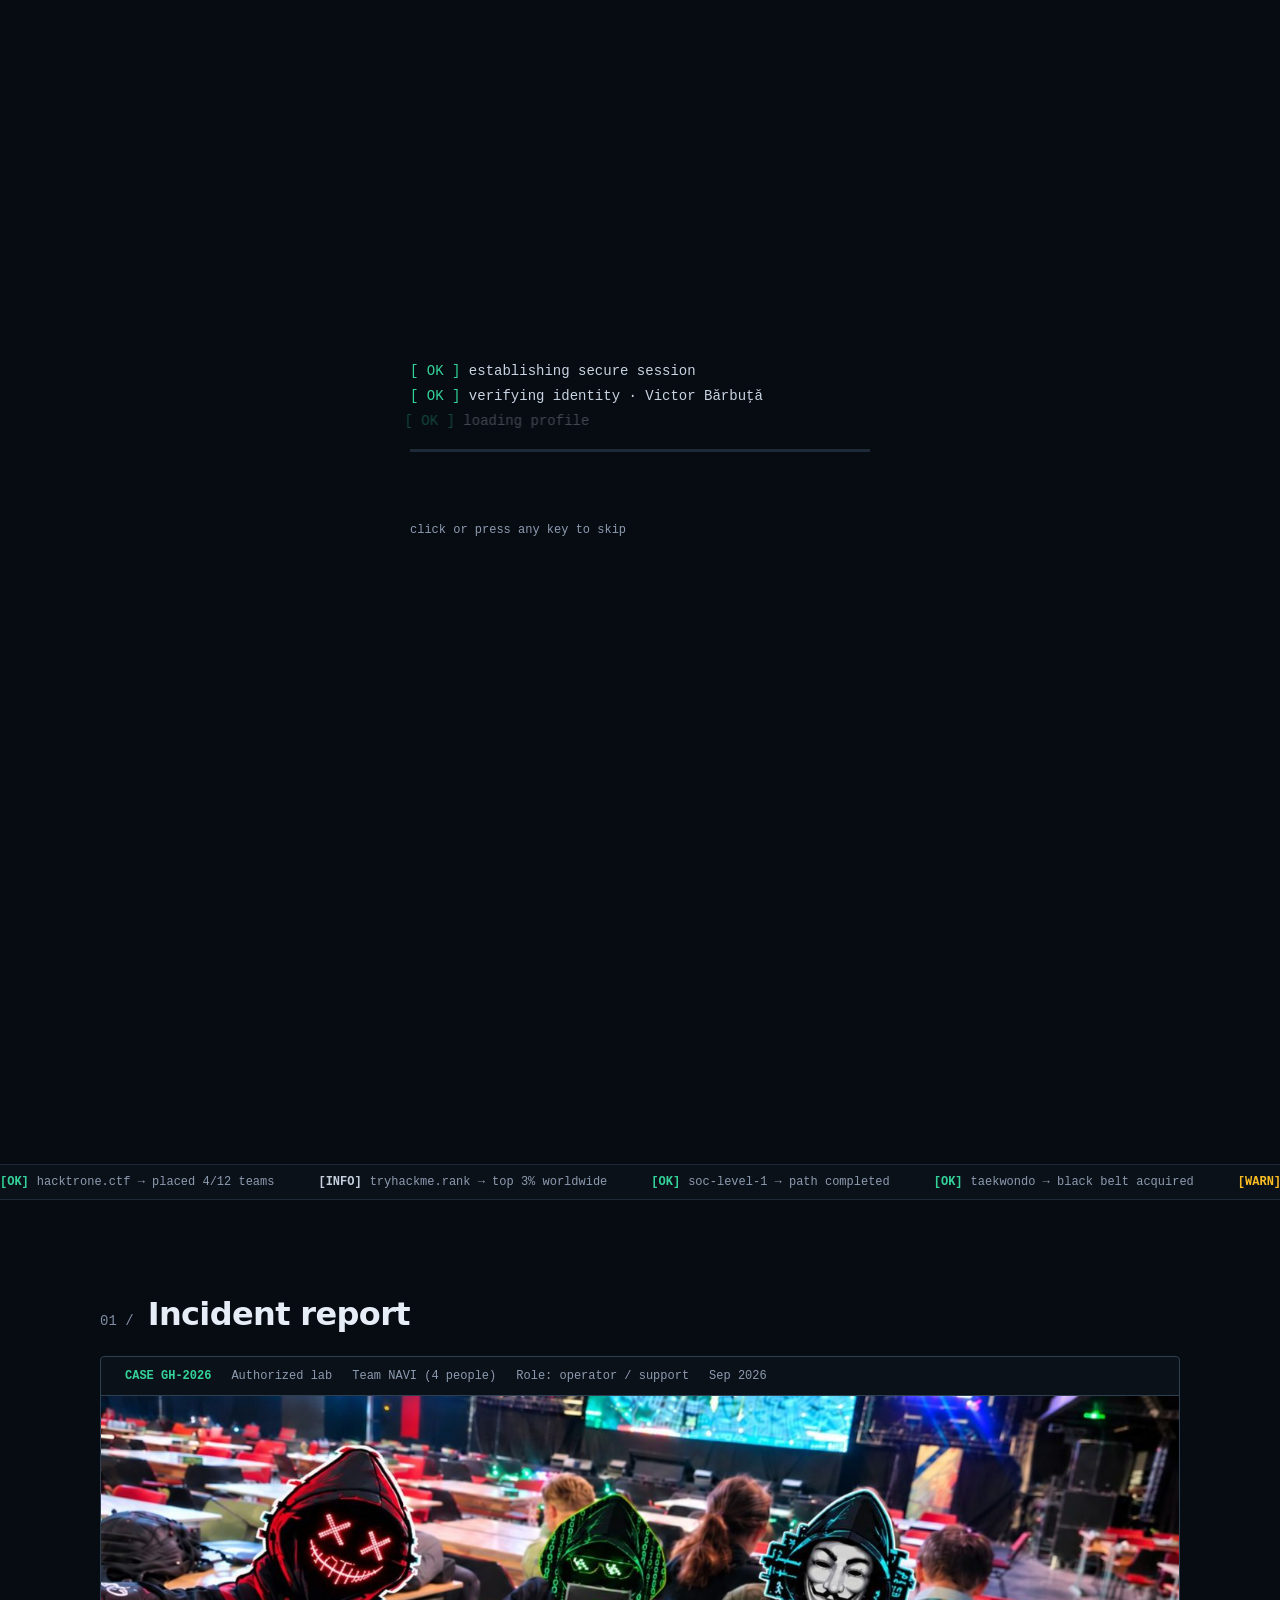
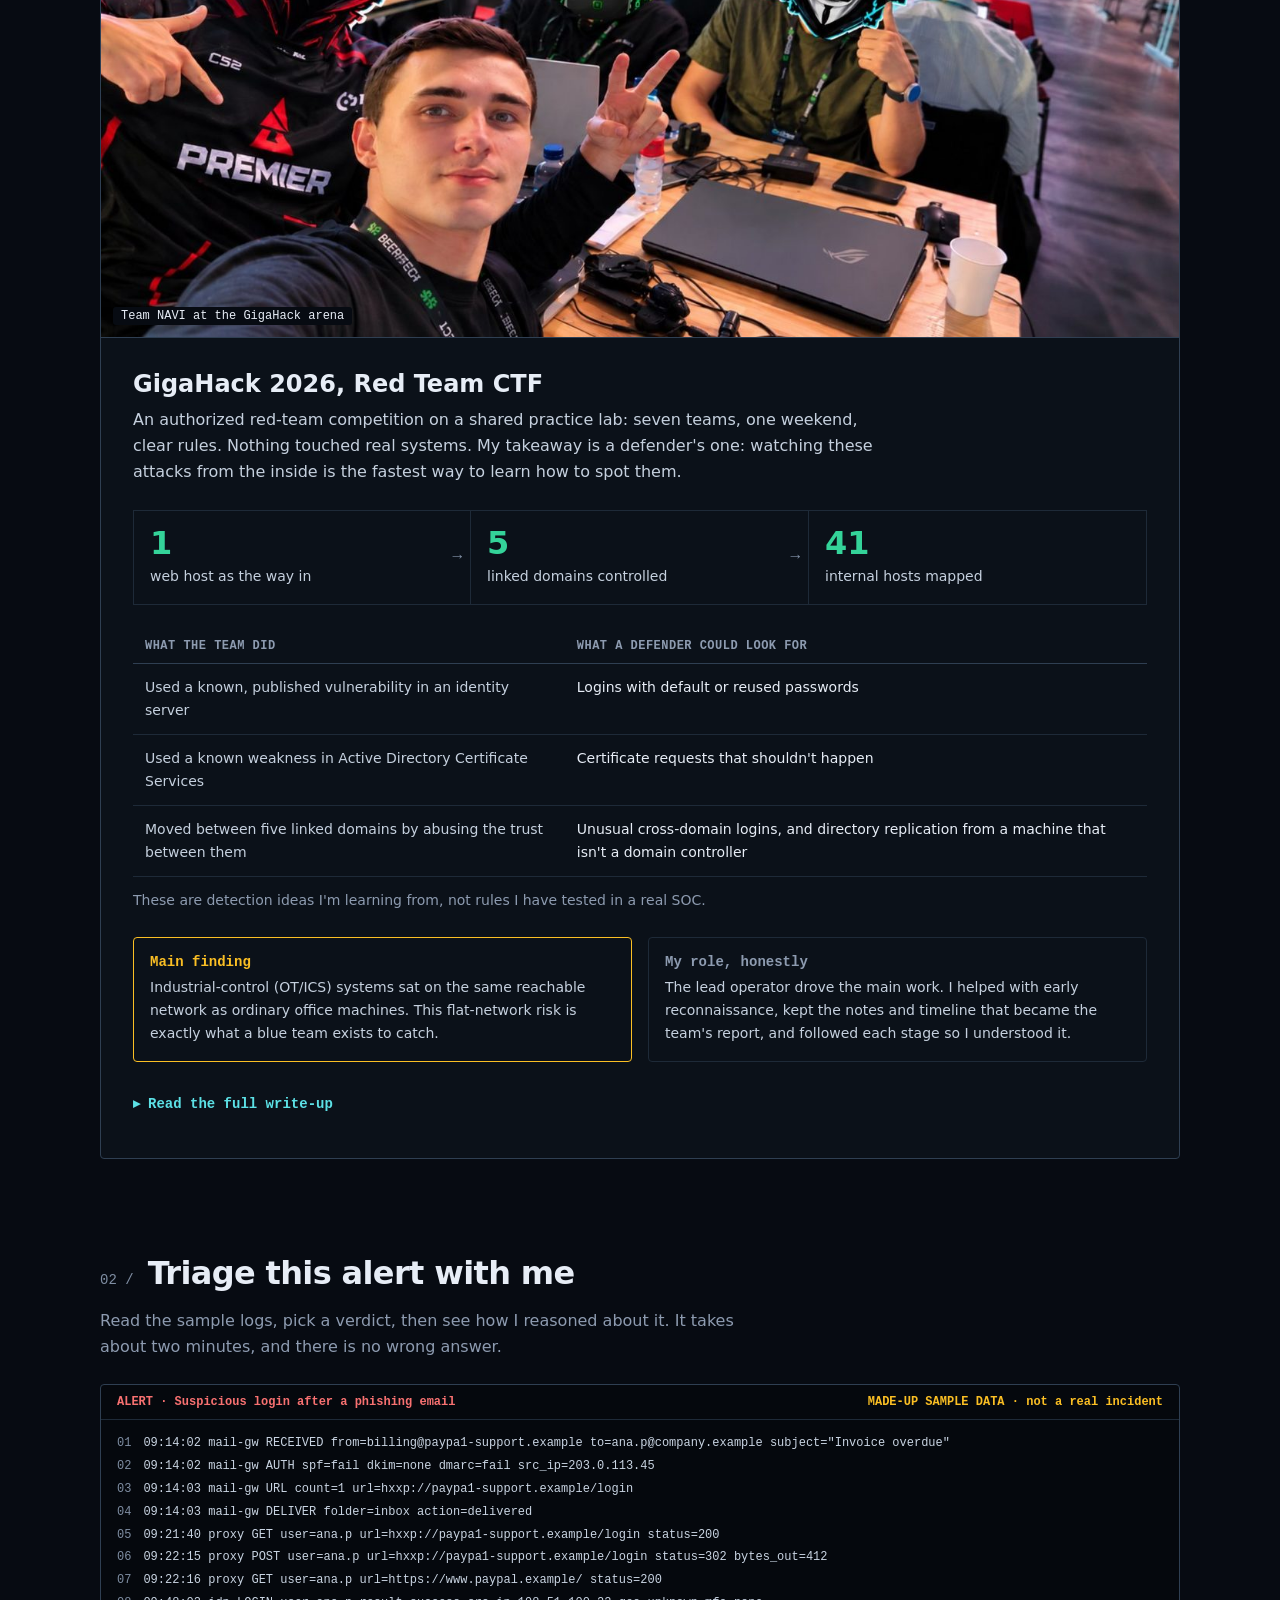
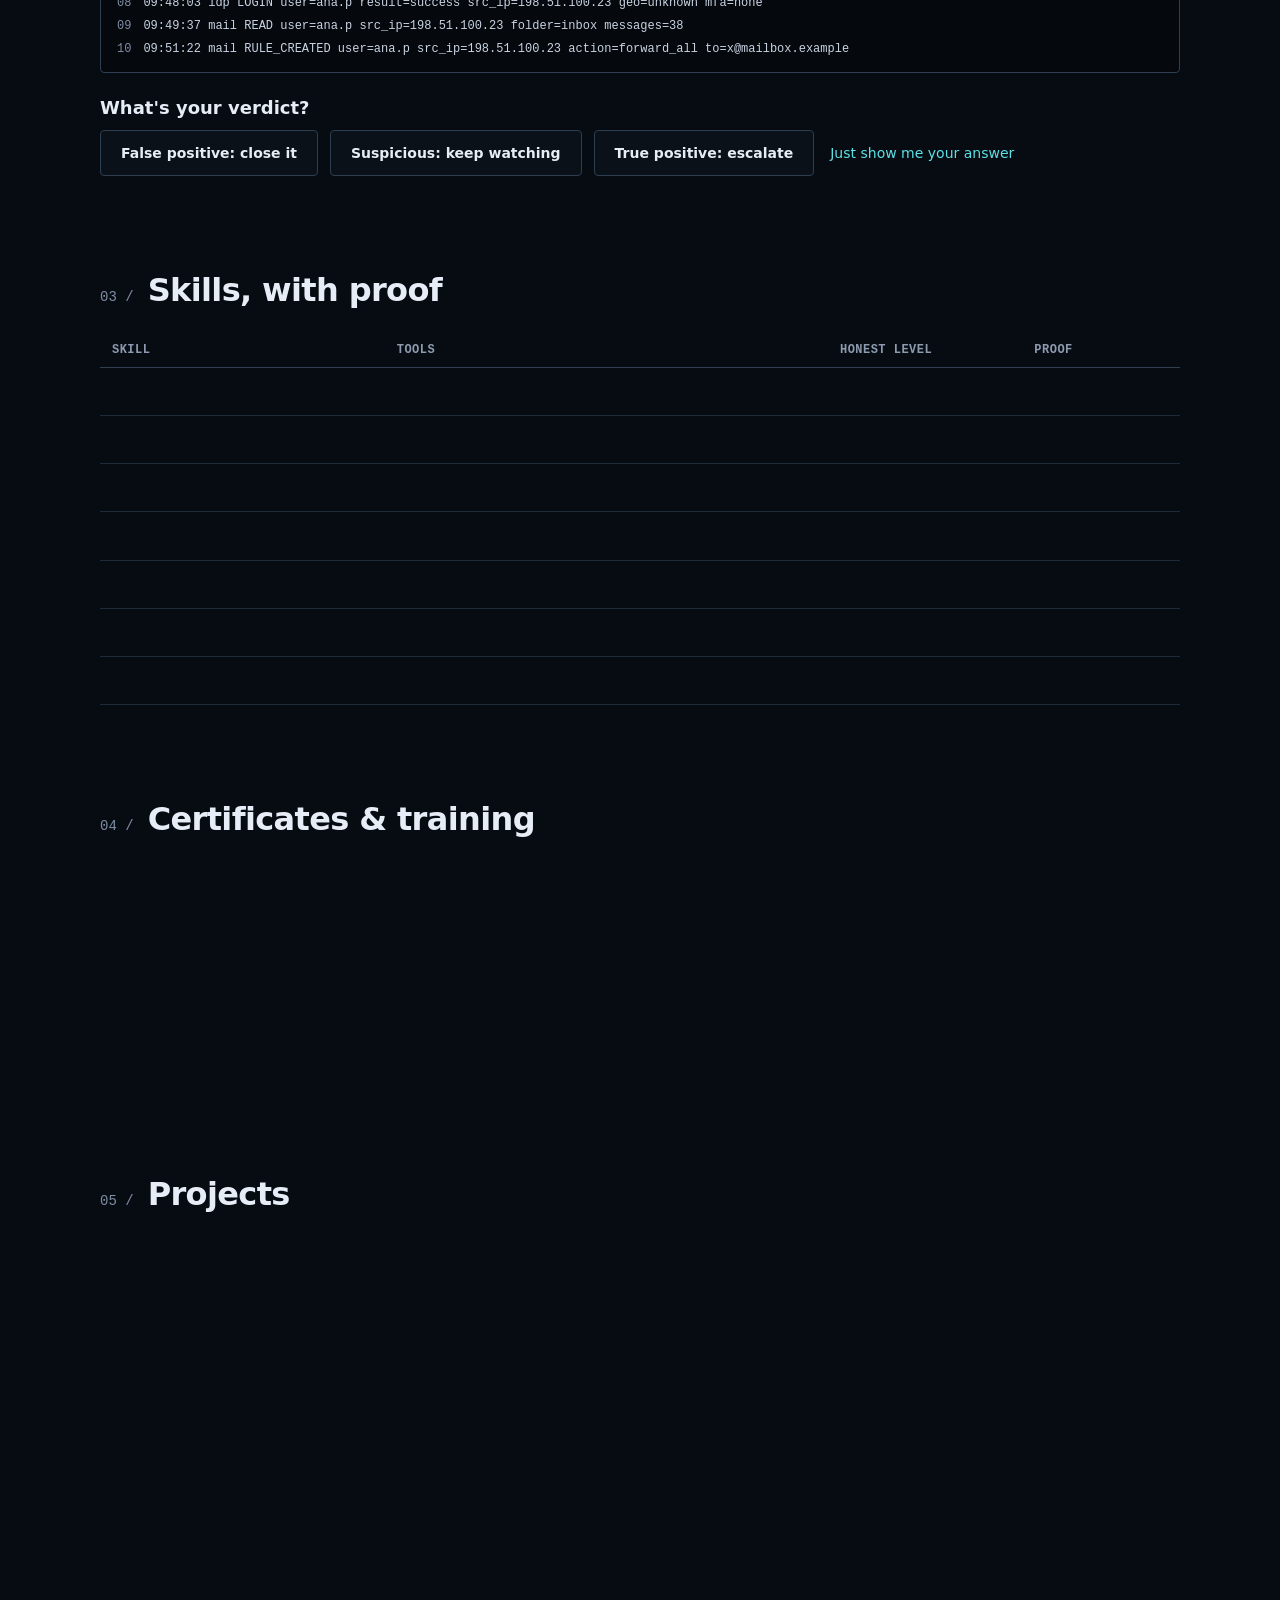
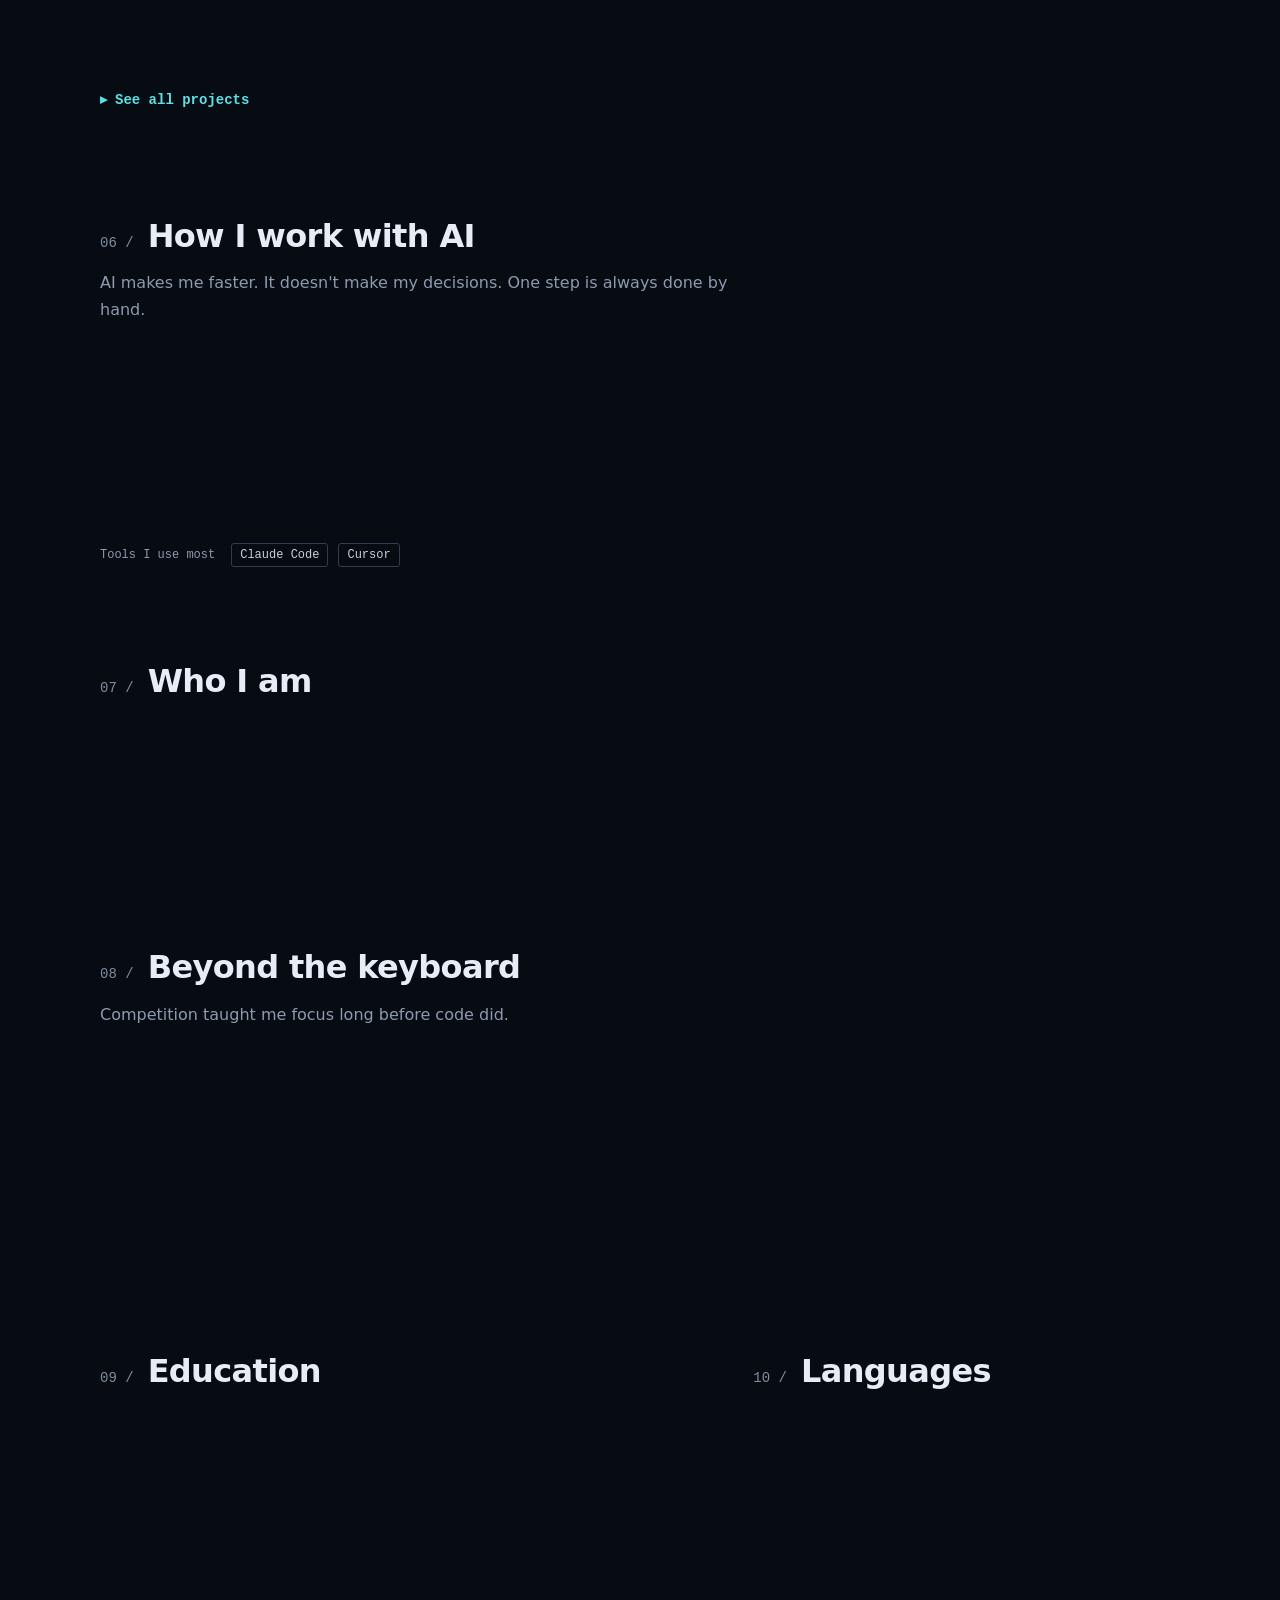
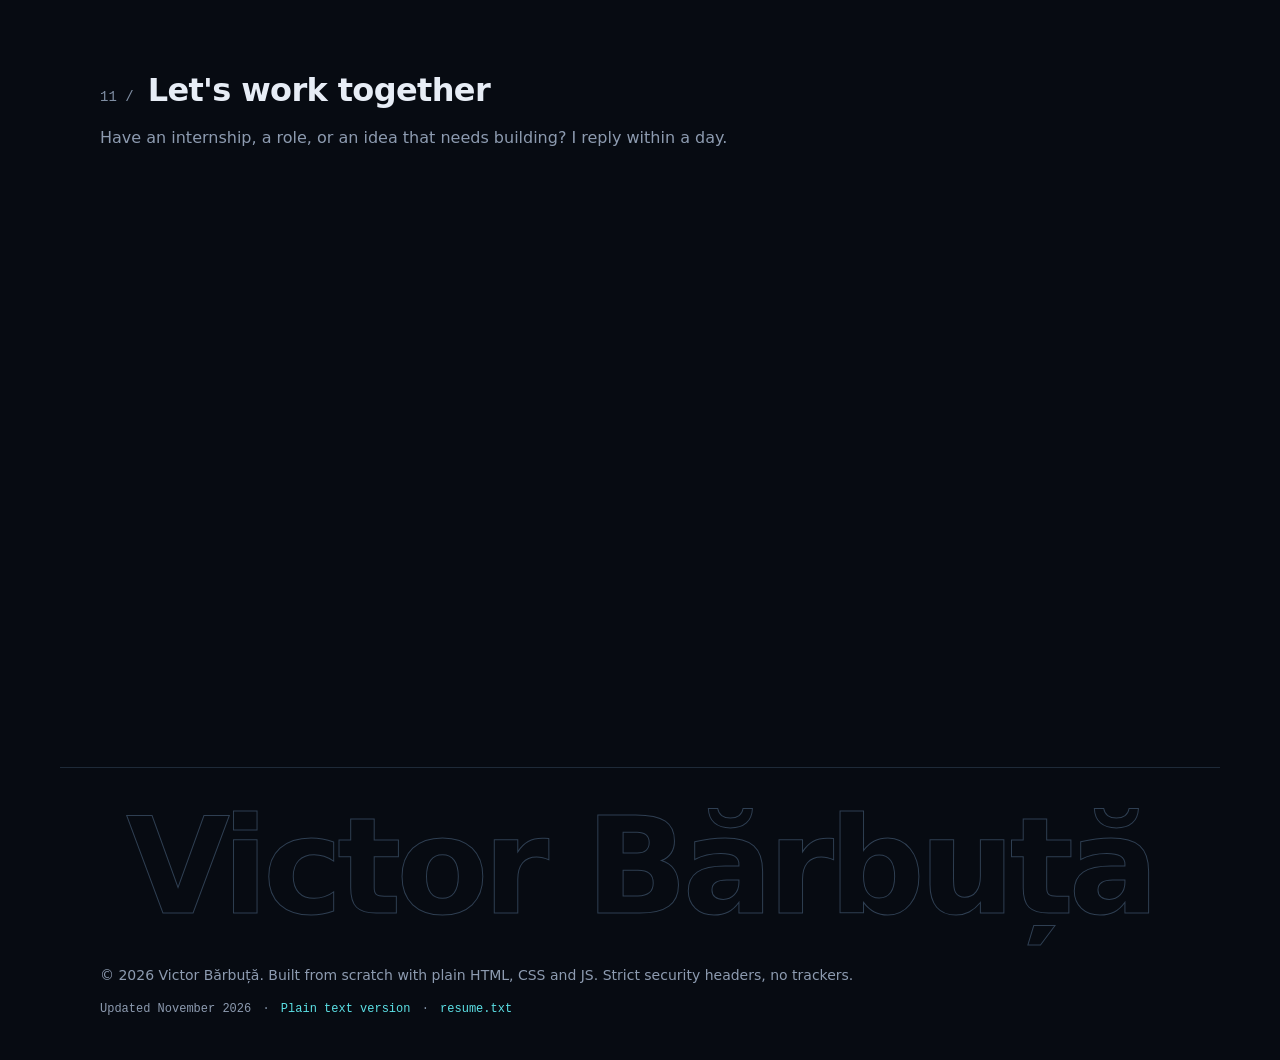
==== commit 5f37008f: "feat: make the site maintain itself for years - Study year on the site is computed from dates (updat" ====
--- a/index.html
+++ b/index.html
@@ -6,14 +6,14 @@
   <!-- Same policy as the header in vercel.json, so the GitHub Pages backup is protected too -->
   <meta http-equiv="Content-Security-Policy" content="default-src 'self'; script-src 'self'; style-src 'self' https://fonts.googleapis.com; font-src https://fonts.gstatic.com; img-src 'self' data:; connect-src 'self'; base-uri 'self'; form-action 'self' mailto:; object-src 'none'; upgrade-insecure-requests">
   <title>Victor Bărbuță | Information Security · SOC / Blue Team</title>
-  <meta name="description" content="Victor Bărbuță: first-year Information Security student at UTM (Moldova), looking for a SOC / Blue Team internship. Top 3% on TryHackMe, SOC Level 1 completed.">
+  <meta name="description" content="Victor Bărbuță: Information Security student at UTM (Moldova), looking for a SOC / Blue Team internship. Top 3% on TryHackMe, SOC Level 1 completed.">
   <meta name="author" content="Victor Bărbuță">
   <meta name="theme-color" content="#070b12">
   <link rel="canonical" href="https://victor-barbuta.vercel.app/">
 
   <meta property="og:type" content="profile">
   <meta property="og:title" content="Victor Bărbuță | Information Security · SOC / Blue Team">
-  <meta property="og:description" content="First-year Information Security student looking for a SOC / Blue Team internship. Top 3% on TryHackMe, SOC Level 1 completed.">
+  <meta property="og:description" content="Information Security student looking for a SOC / Blue Team internship. Top 3% on TryHackMe, SOC Level 1 completed.">
   <meta property="og:image" content="https://victor-barbuta.vercel.app/assets/img/og.png">
   <meta property="og:image:width" content="1200">
   <meta property="og:image:height" content="630">
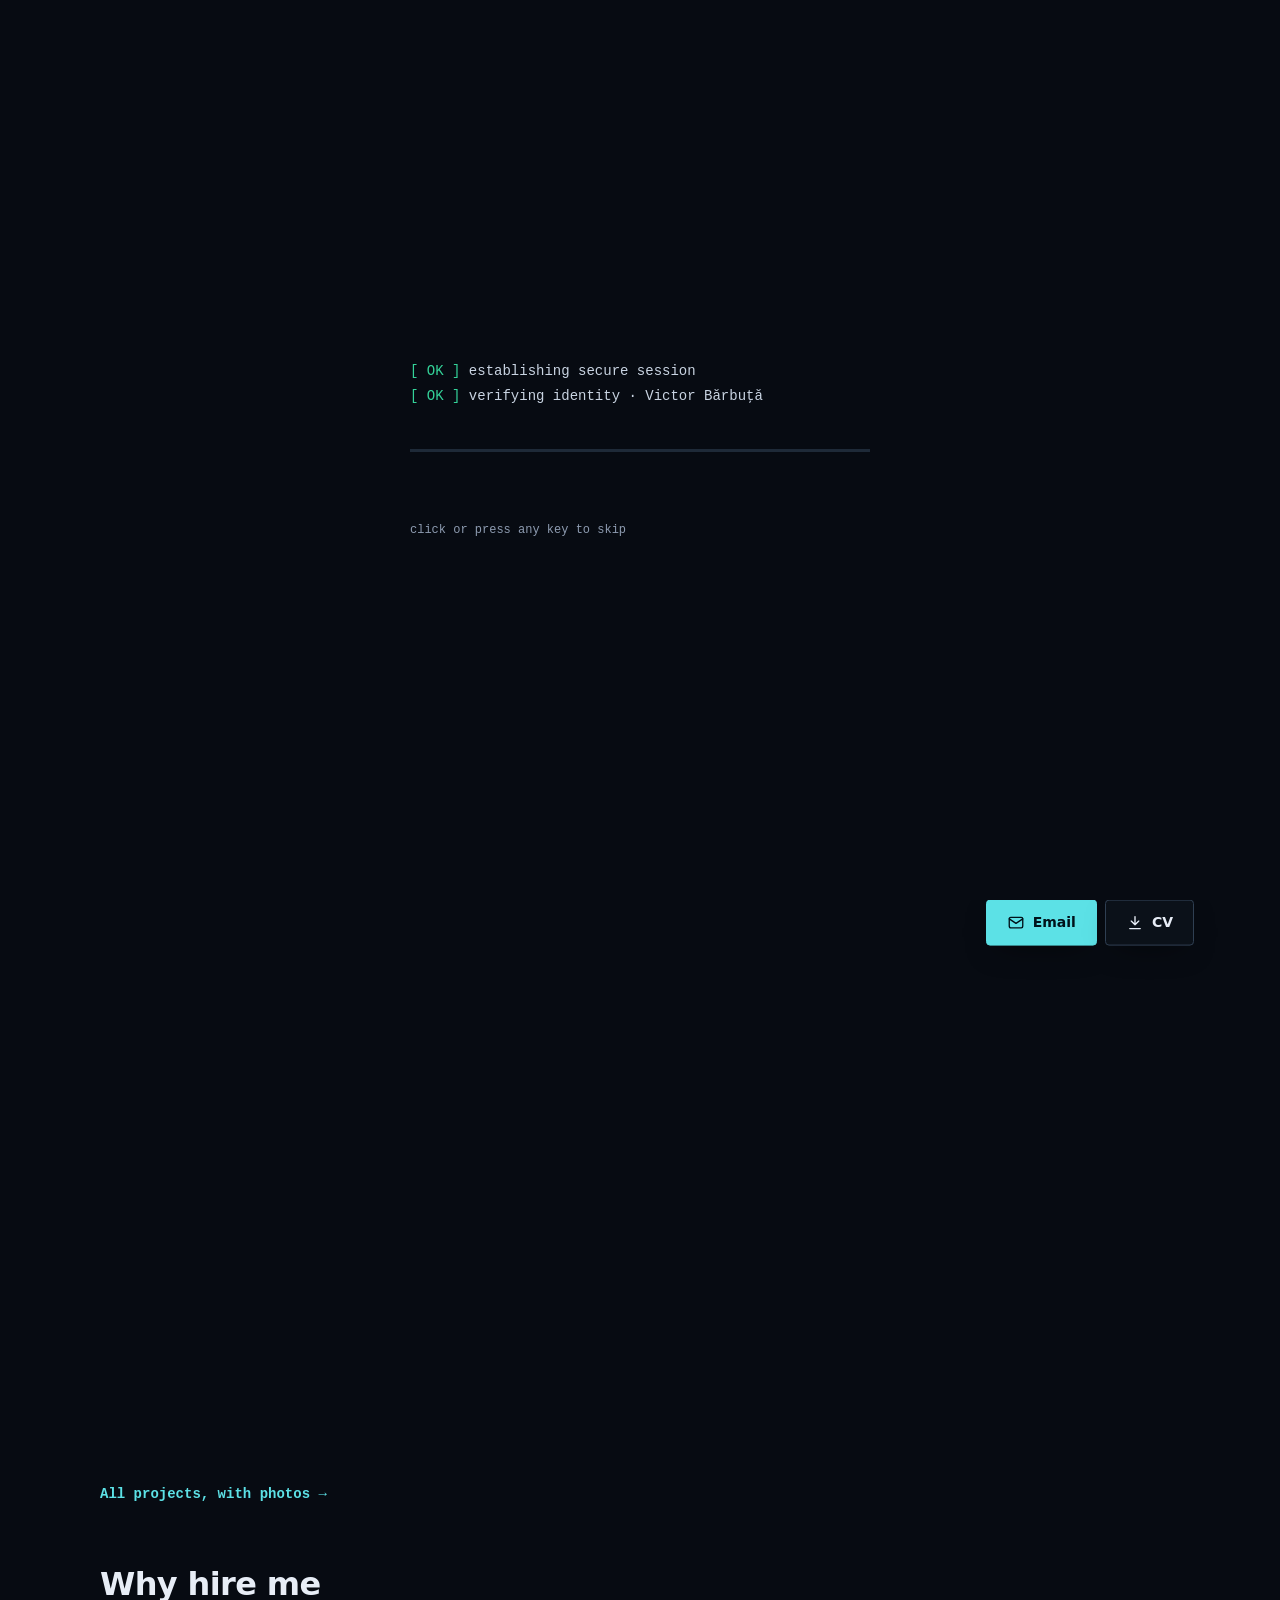
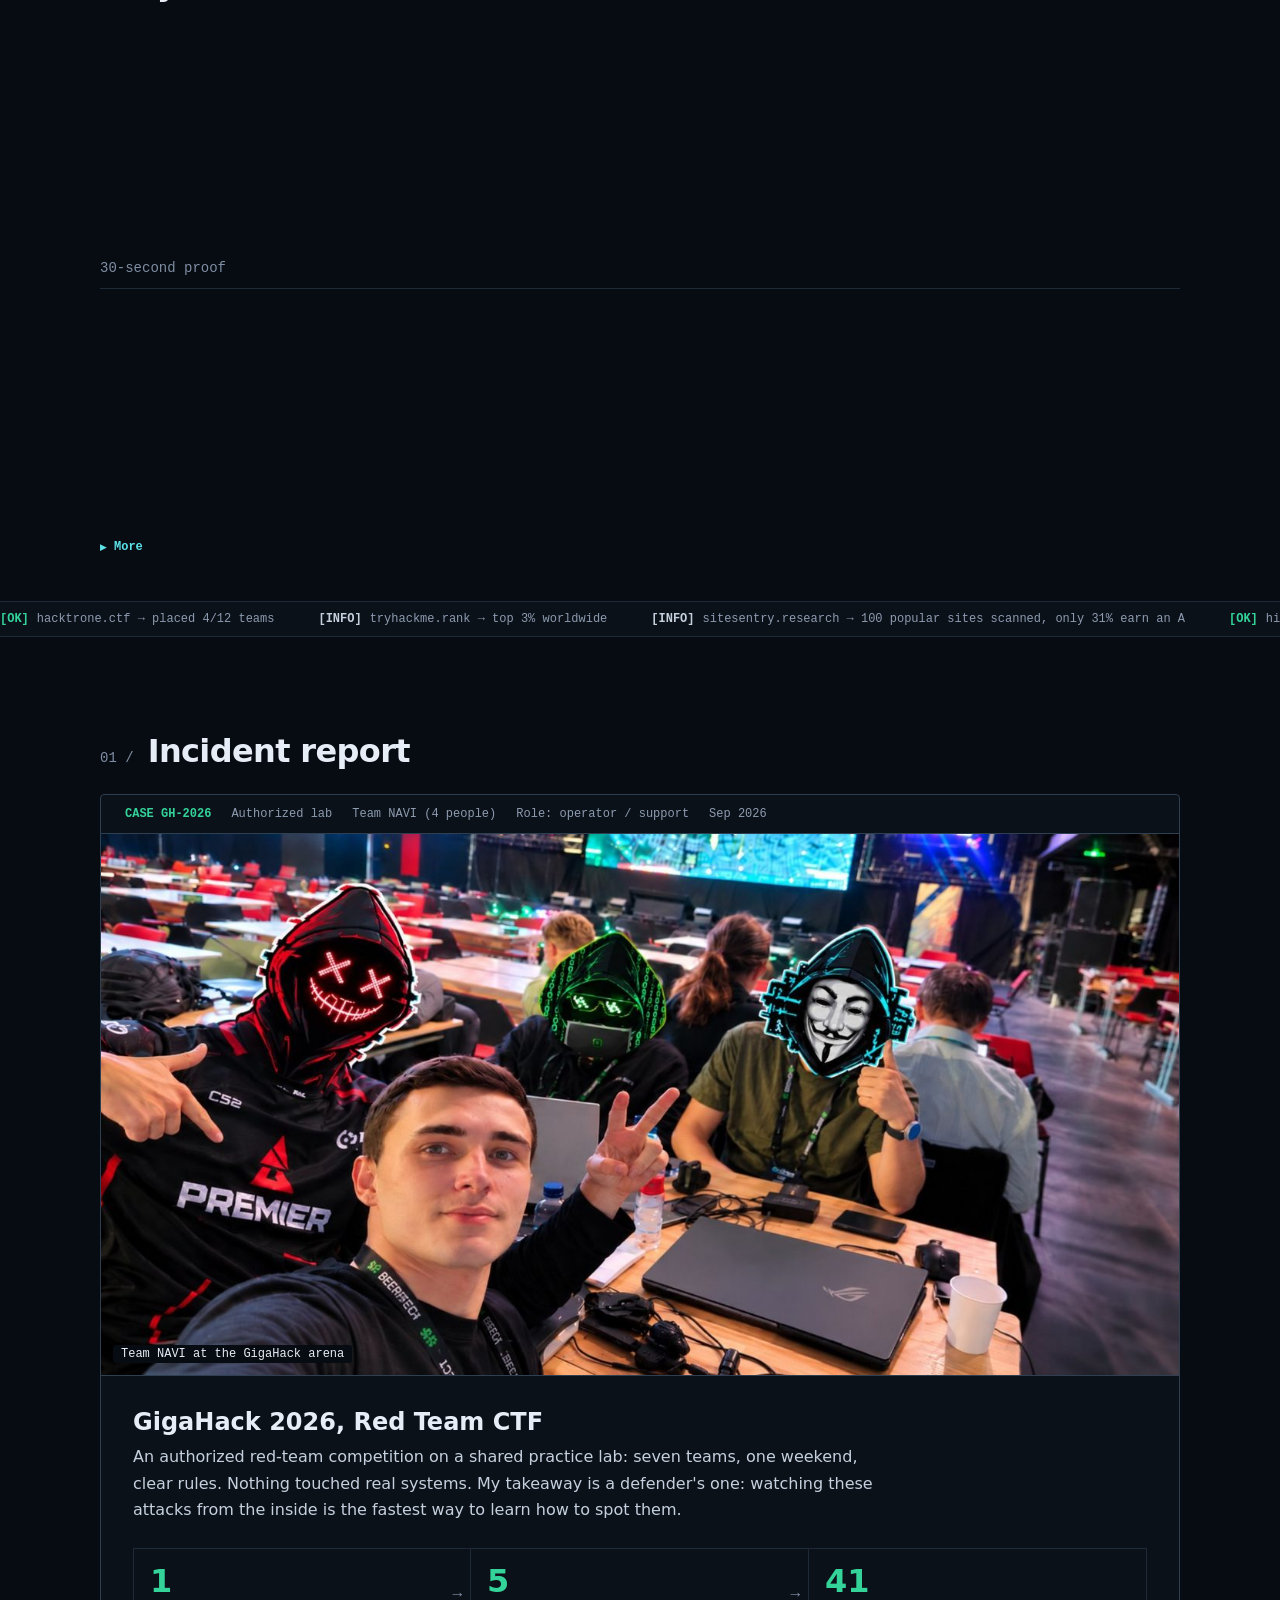
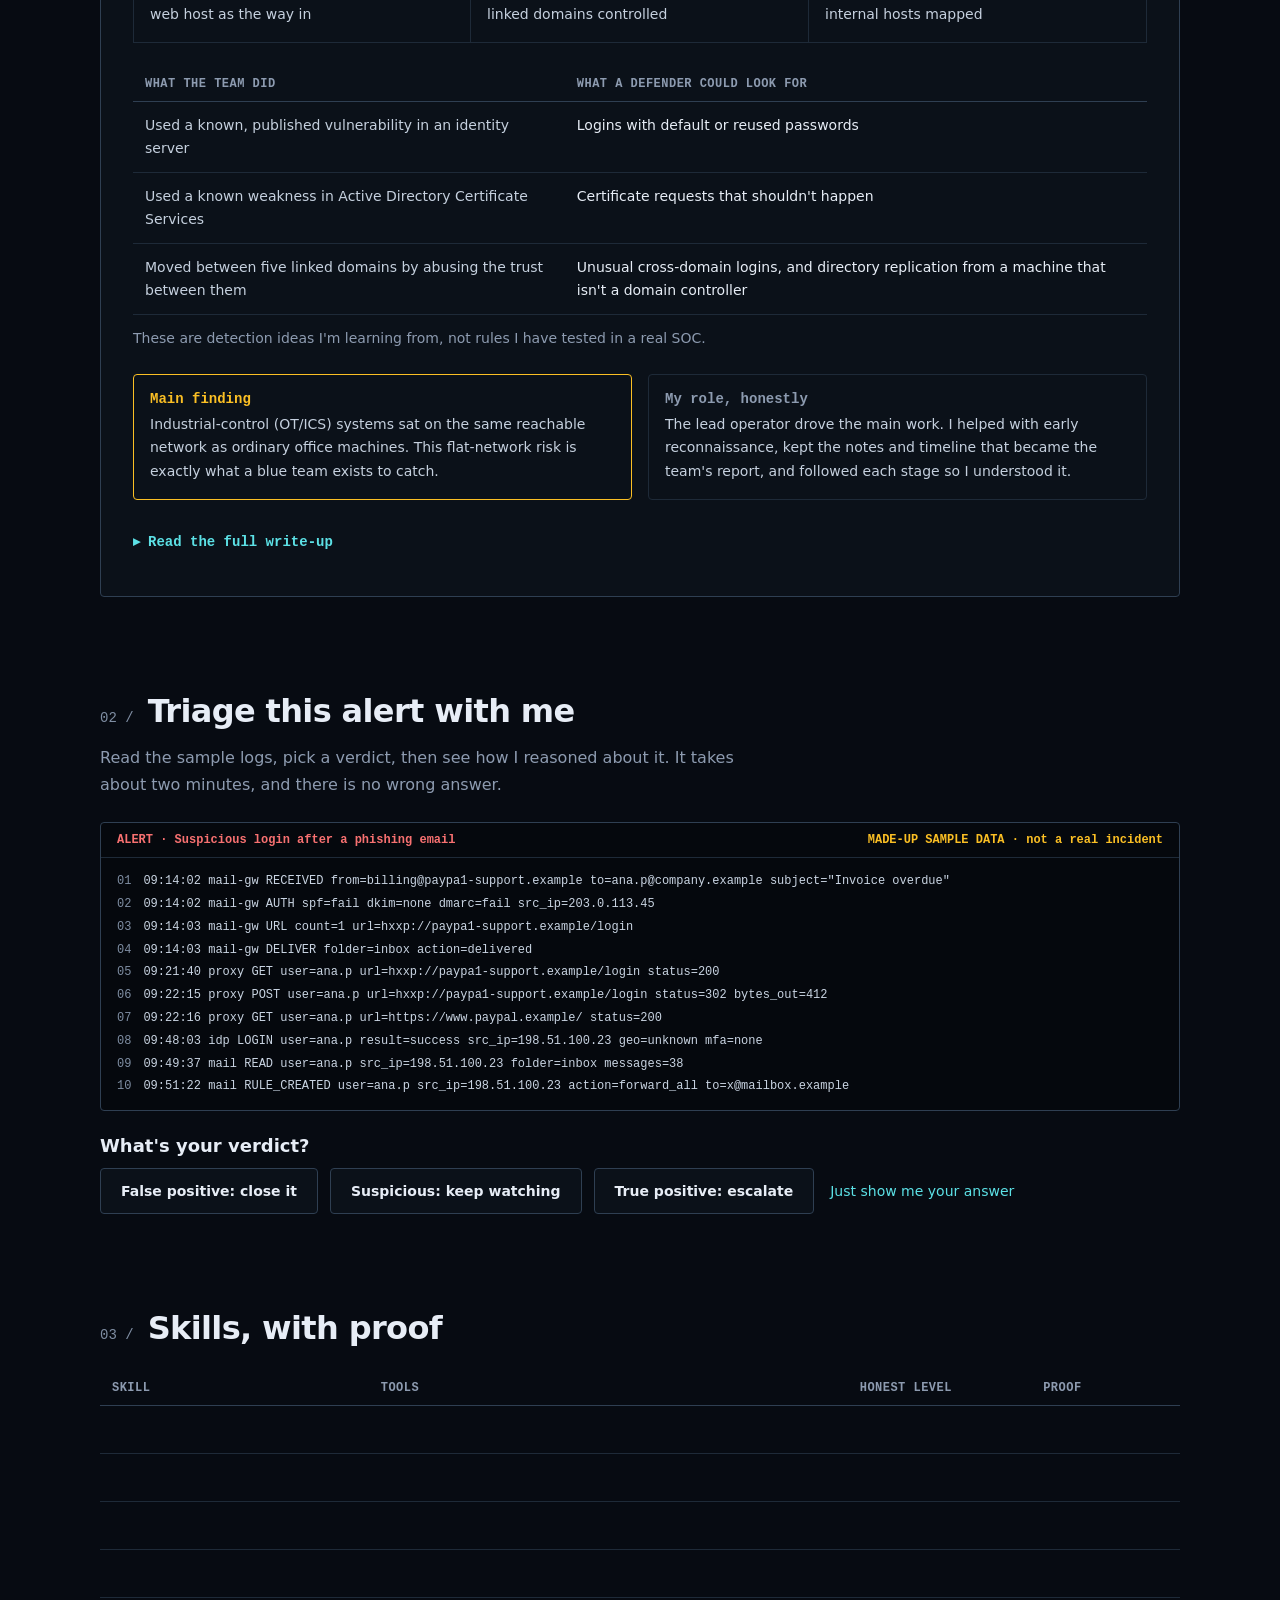
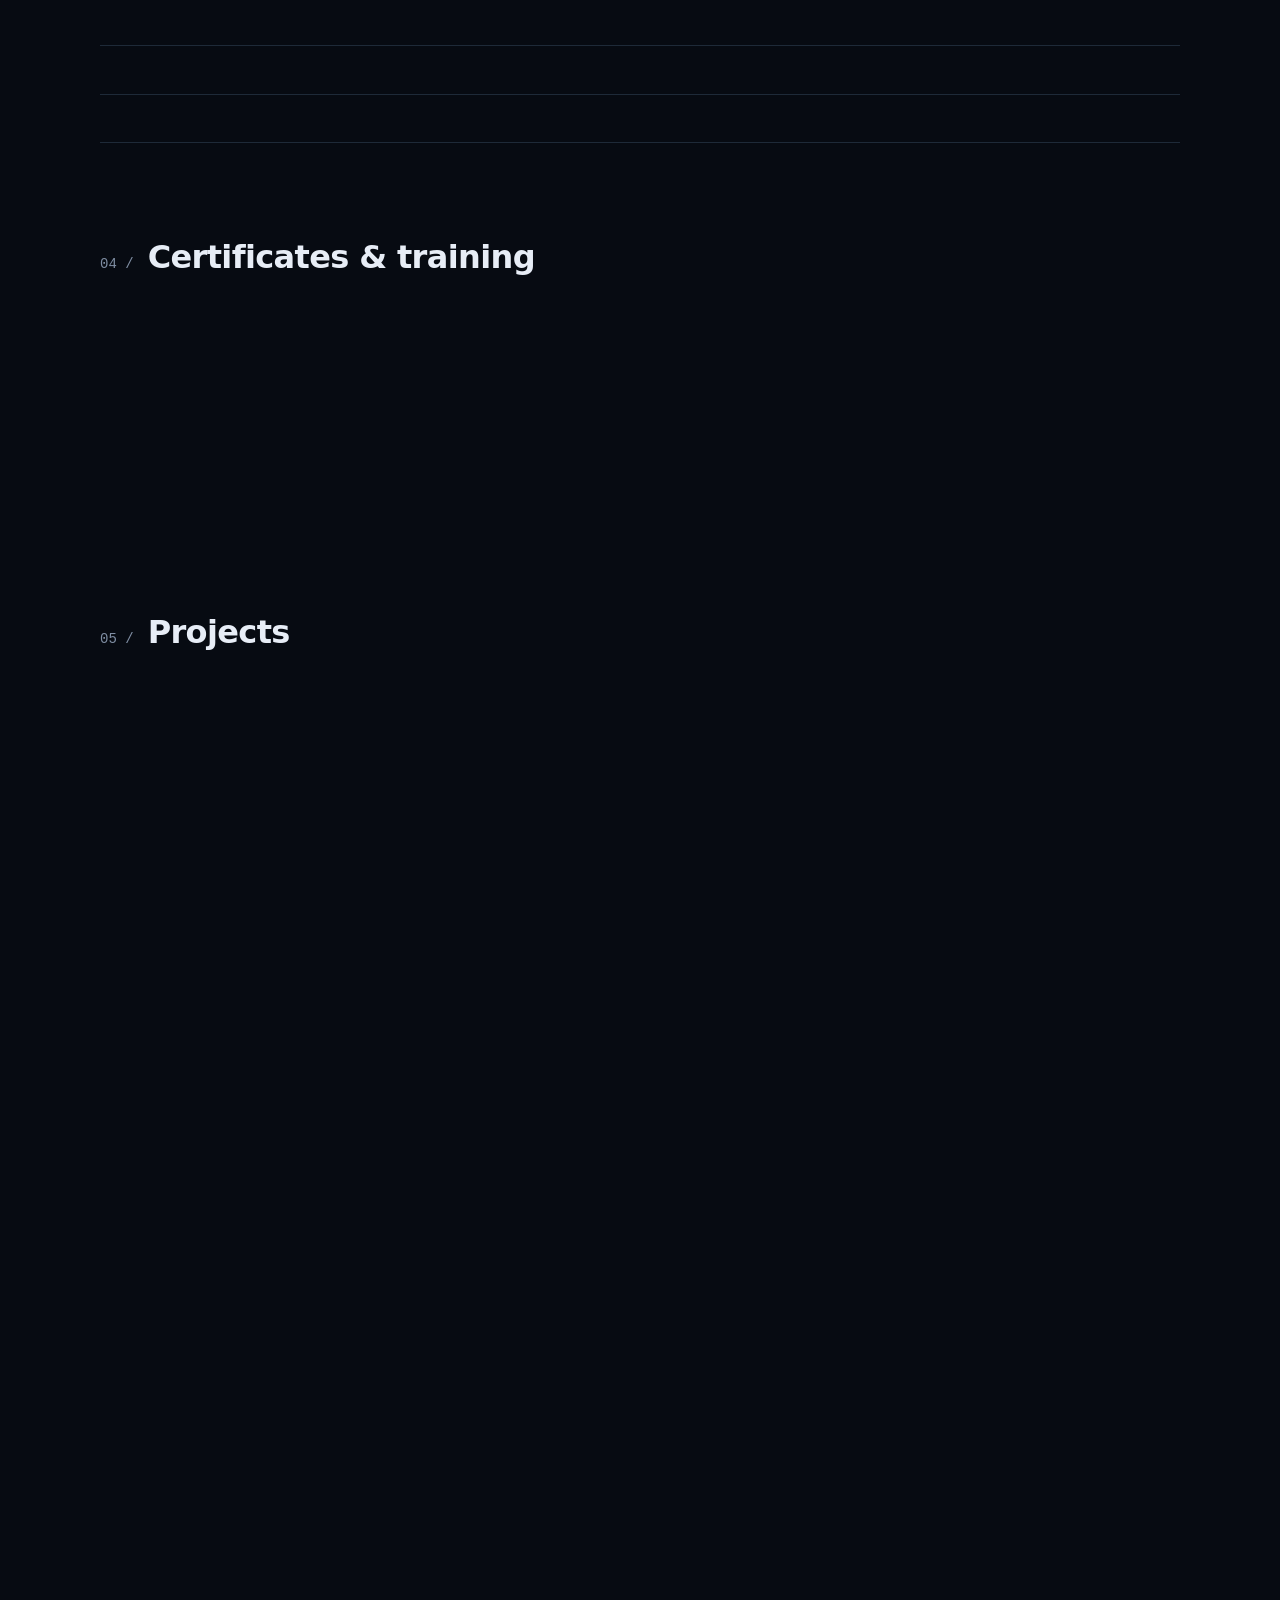
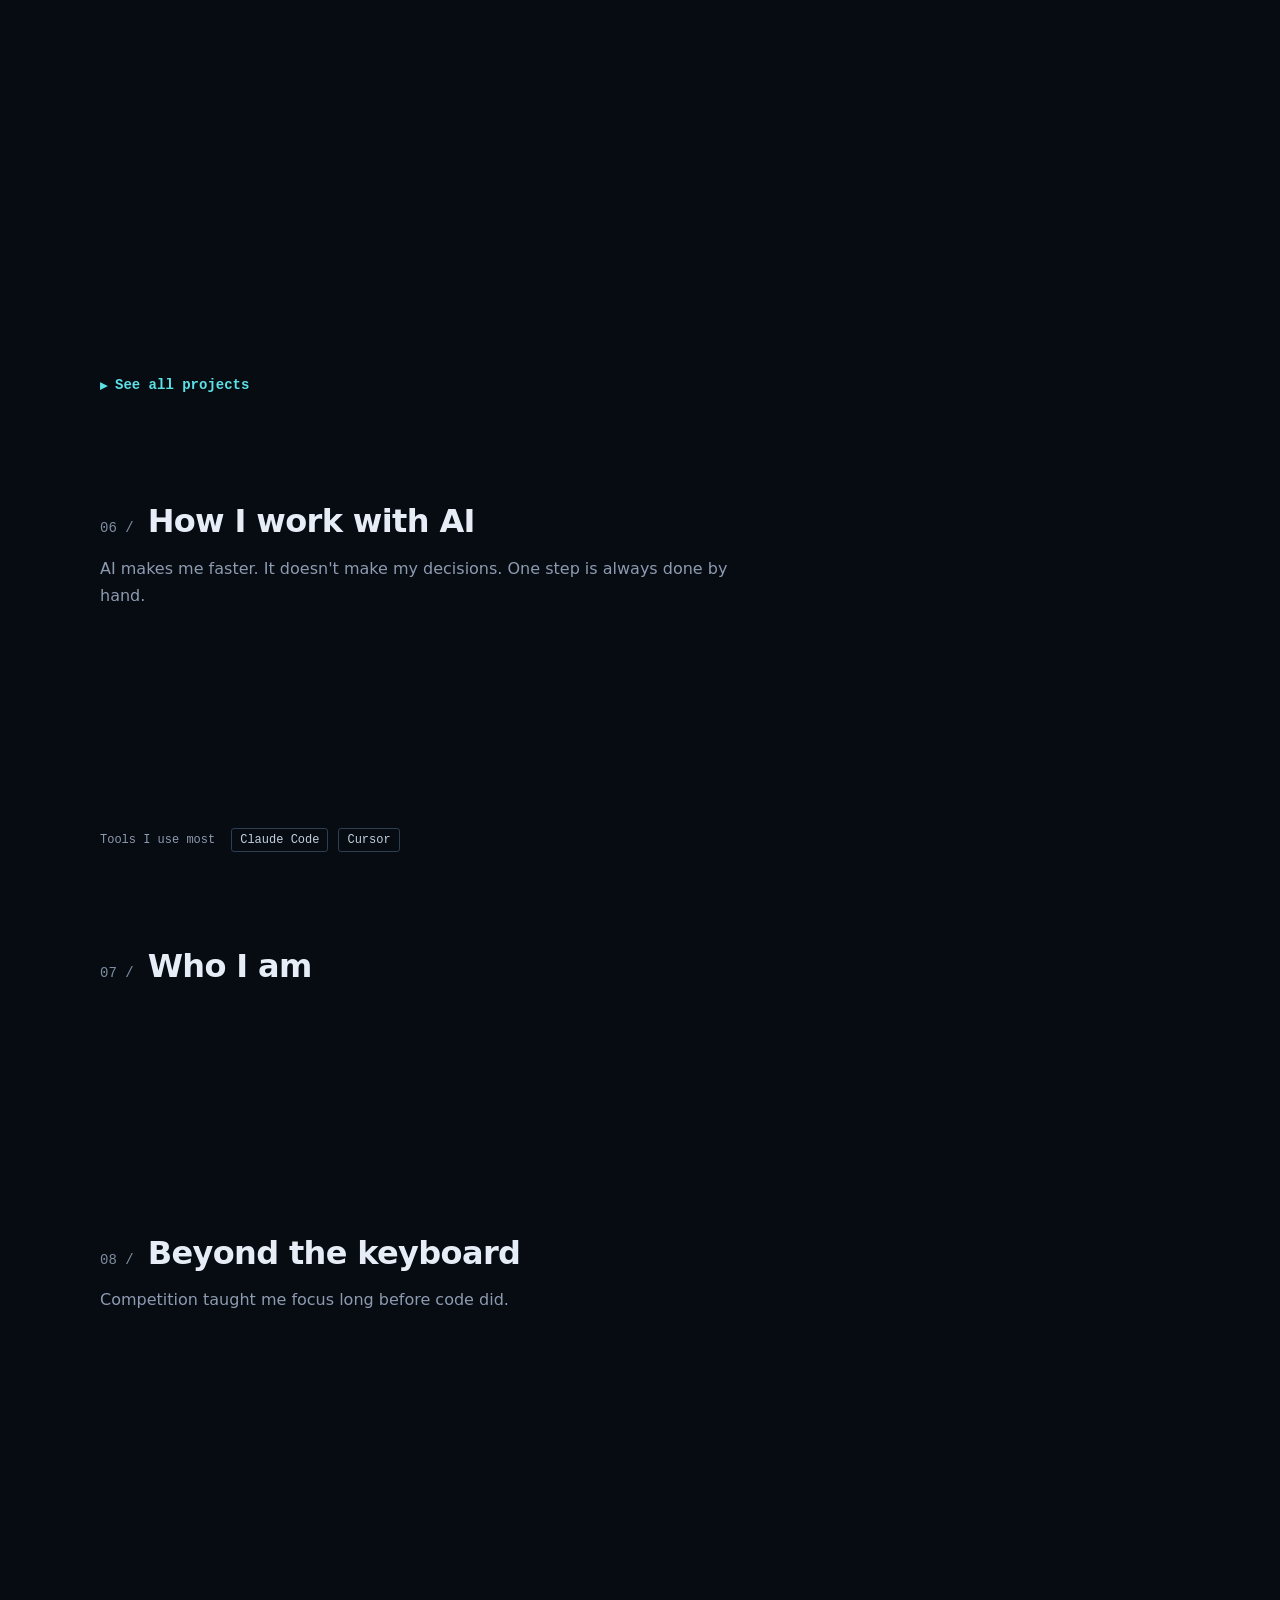
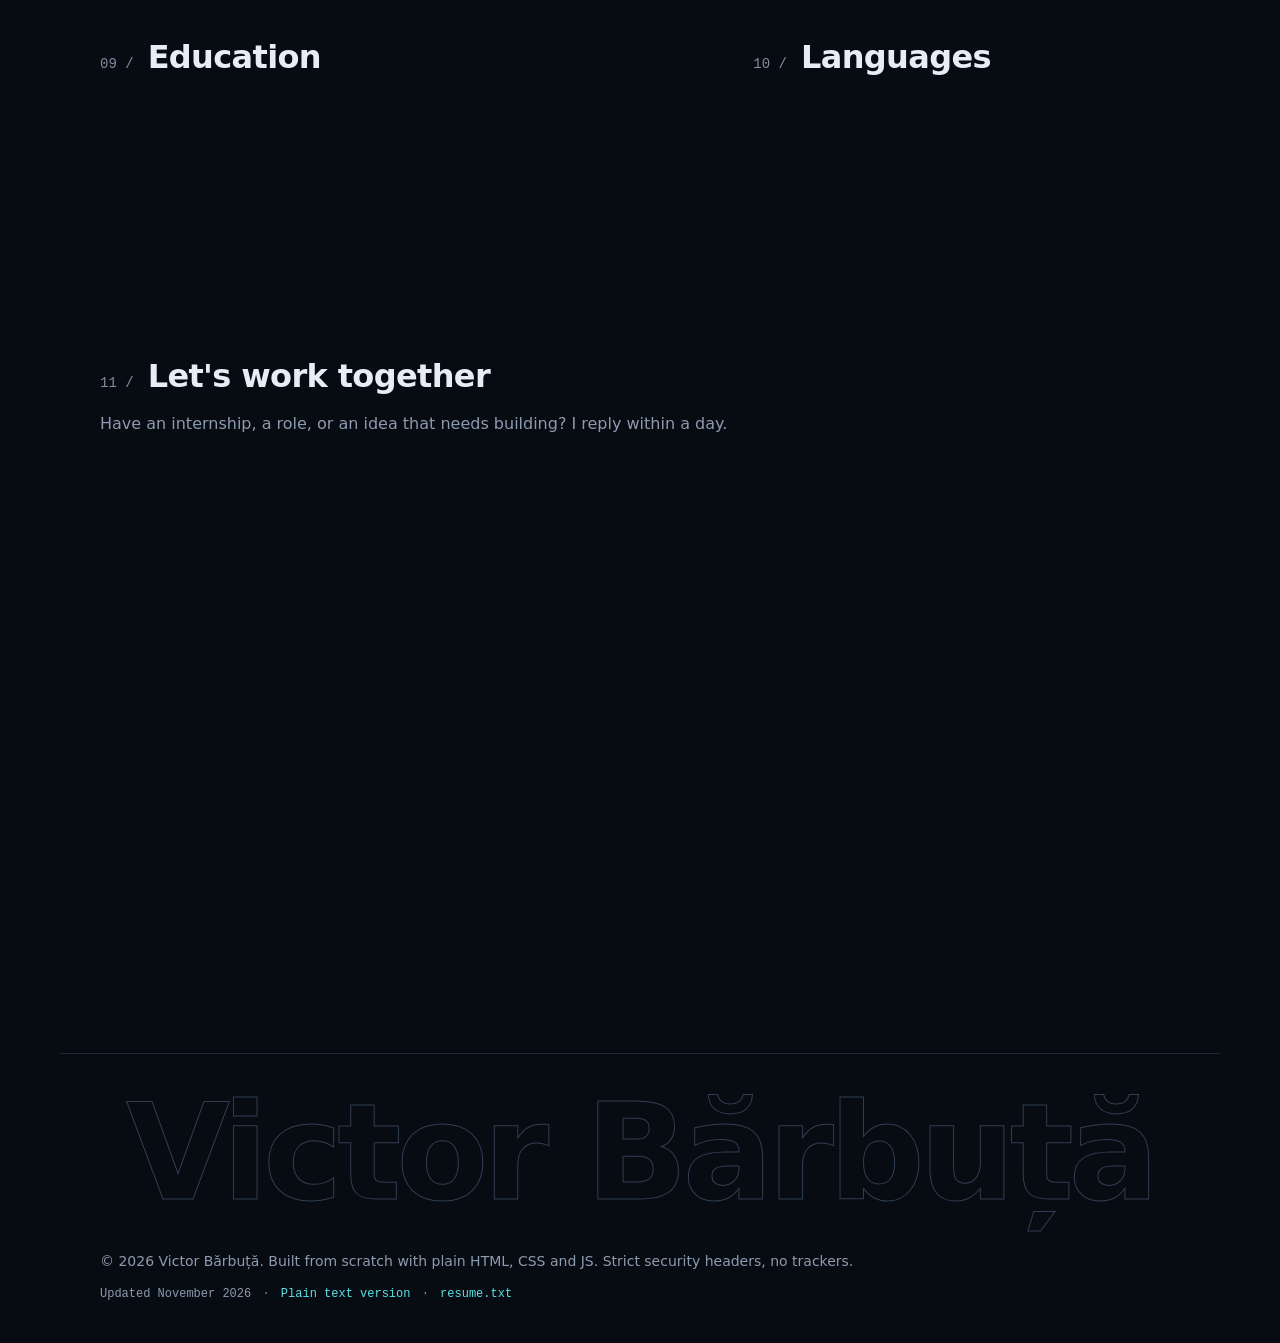
==== commit 839a80ab: "redesign: results-first hero, flagship work showcase, why-hire-me - Hero: results-first headline, nu" ====
--- a/index.html
+++ b/index.html
@@ -66,9 +66,10 @@
       <div class="hero-copy">
         <p class="prompt"><span class="prompt-user">guest@vb</span>:<span class="prompt-path">~</span>$ <span id="whoami-typed"></span><span class="caret" aria-hidden="true"></span></p>
         <h1 id="hero-name" class="hero-name"></h1>
+        <p class="hero-headline" id="hero-headline"></p>
         <p class="hero-goal" id="hero-goal"></p>
         <p class="hero-role"><span class="rotator" id="rotator"></span></p>
-        <ul class="hero-chips" id="hero-chips"></ul>
+        <ul class="hero-stats" id="hero-stats"></ul>
         <p class="hero-pitch" id="hero-pitch"></p>
         <div class="hero-cta" id="hero-cta"></div>
         <p class="status" id="status"></p>
@@ -81,9 +82,26 @@
       </div>
     </section>
 
+    <!-- FLAGSHIP WORK: the 3 projects a recruiter should see first -->
+    <section class="work-section" id="work" aria-labelledby="work-title">
+      <header class="work-head">
+        <h2 id="work-title" data-ui="sections.work"></h2>
+        <p data-ui="sections.workIntro"></p>
+      </header>
+      <div class="flagships" id="flagships"></div>
+      <p class="work-more"><a href="#projects" data-ui="cta.allWork"></a></p>
+    </section>
+
+    <!-- WHY HIRE ME: plain language for HR -->
+    <section class="why-section" id="why" aria-labelledby="why-title">
+      <h2 class="why-title" id="why-title" data-ui="sections.why"></h2>
+      <div class="why-grid" id="why-grid"></div>
+    </section>
+
     <section class="proof-section" aria-labelledby="proof-title">
       <h2 class="proof-title" id="proof-title" data-ui="sections.proof"></h2>
       <ul class="proof" id="proof"></ul>
+      <details class="fold proof-more"><summary data-ui="cta.moreProof"></summary><ul class="proof" id="proof-more"></ul></details>
     </section>
     <div class="feed" id="feed" aria-hidden="true"></div>
 
--- a/assets/css/style.css
+++ b/assets/css/style.css
@@ -489,3 +489,101 @@
   .case, .project, .cert, .ach, .offer, .proof-row, .data-table tr { break-inside: avoid; }
   a { color: var(--text); }
 }
+
+/* Project screenshot gallery (thumbnails under a card; click opens the lightbox) */
+.proj-gallery { grid-template-columns: repeat(auto-fit, minmax(120px, 1fr)); gap: 8px; margin: 14px 0 4px; }
+.proj-gallery .wu-thumb { aspect-ratio: 16 / 10; }
+.proj-gallery .wu-thumb img { object-position: top center; }
+@media print { .proj-gallery { display: none; } }
+
+/* ============ Redesign: results-first hero, flagship work, why-hire-me ============ */
+.hero-headline { margin: 18px 0 0; max-width: 640px; font: 700 clamp(22px, 2.6vw, 30px)/1.2 var(--display); letter-spacing: -0.02em;
+  background: linear-gradient(95deg, var(--text) 0%, var(--accent) 100%); -webkit-background-clip: text; background-clip: text; color: transparent; }
+.hero-goal { font-weight: 500; color: var(--text-2); font-size: var(--fs-16); margin-top: 10px; }
+.hero-stats { display: grid; grid-template-columns: repeat(4, minmax(0, 1fr)); gap: 0; list-style: none; padding: 0; margin: 20px 0 0; max-width: 640px;
+  border: 1px solid var(--line-strong); border-radius: 10px; background: color-mix(in srgb, var(--bg-2) 80%, transparent); overflow: hidden; }
+.hero-stats li { padding: 12px 14px; display: flex; flex-direction: column; gap: 2px; min-width: 0; }
+.hero-stats li + li { border-left: 1px solid var(--line); }
+.hero-stats strong { font: 700 clamp(20px, 2.2vw, 26px)/1.1 var(--display); color: var(--ok); letter-spacing: -0.02em; white-space: nowrap; }
+.hero-stats span { font: 500 var(--fs-12)/1.35 var(--font); color: var(--muted); }
+.btn.demo { border-color: color-mix(in srgb, var(--ok) 60%, var(--line-strong)); color: var(--text); }
+.btn.demo svg { color: var(--ok); }
+.btn.demo:hover { border-color: var(--ok); background: color-mix(in srgb, var(--ok) 10%, var(--bg-2)); }
+
+.work-section { padding: clamp(40px, 6vw, 72px) 0 0; }
+.work-head { display: flex; align-items: baseline; justify-content: space-between; gap: 8px 24px; flex-wrap: wrap; margin-bottom: 20px; }
+.work-head h2 { margin: 0; font: 700 clamp(28px, 3.4vw, 40px)/1.1 var(--display); letter-spacing: -0.03em; }
+.work-head p { margin: 0; color: var(--muted); max-width: 520px; }
+.flagships { display: grid; grid-template-columns: minmax(0, 1.25fr) minmax(0, 1fr); grid-template-rows: auto auto; gap: 16px; }
+.flag { display: flex; flex-direction: column; border: 1px solid var(--line-strong); border-radius: 14px; background: var(--bg-2); overflow: hidden; transition: border-color .25s, transform .25s, box-shadow .25s; }
+.flag:hover { border-color: var(--accent); transform: translateY(-3px); box-shadow: 0 18px 50px -24px color-mix(in srgb, var(--accent) 55%, transparent); }
+.flag-main { grid-row: span 2; }
+.flag:not(.flag-main) { flex-direction: row; }
+.flag-shot { position: relative; display: block; overflow: hidden; background: #000; border-bottom: 1px solid var(--line); }
+.flag:not(.flag-main) .flag-shot { flex: 0 0 44%; border-bottom: 0; border-right: 1px solid var(--line); }
+.flag-shot img { display: block; width: 100%; height: 100%; object-fit: cover; object-position: top left; transition: transform .5s ease; }
+.flag-main .flag-shot img { aspect-ratio: 1200 / 630; height: auto; }
+.flag:hover .flag-shot img { transform: scale(1.03); }
+.flag-live { position: absolute; left: 12px; top: 12px; display: inline-flex; align-items: center; gap: 8px; padding: 5px 10px; border-radius: 99px;
+  font: 600 var(--fs-12) var(--mono); color: #eafff5; background: rgba(4, 30, 20, 0.82); border: 1px solid rgba(52, 211, 153, 0.55); backdrop-filter: blur(6px); }
+.flag-body { display: flex; flex-direction: column; gap: 10px; padding: 18px 20px 20px; flex: 1; min-width: 0; }
+.flag-body h3 { margin: 0; font: 700 clamp(20px, 2vw, 26px)/1.15 var(--display); letter-spacing: -0.02em; }
+.flag-main .flag-body h3 { font-size: clamp(24px, 2.6vw, 32px); }
+.flag-body p { margin: 0; color: var(--text-2); }
+.flag-body .tags { margin-top: 2px; }
+.flag-actions { display: flex; flex-wrap: wrap; gap: 10px; margin-top: auto; padding-top: 6px; }
+.flag-actions .btn { min-height: 40px; padding: 0 14px; }
+.work-more { margin: 14px 0 0; font: 600 var(--fs-14) var(--mono); }
+.work-more a::after { content: " →"; }
+
+.why-section { padding: clamp(40px, 6vw, 64px) 0 clamp(24px, 4vw, 40px); }
+.why-title { margin: 0 0 16px; font: 700 clamp(24px, 2.8vw, 32px)/1.15 var(--display); letter-spacing: -0.02em; }
+.why-grid { display: grid; grid-template-columns: repeat(3, minmax(0, 1fr)); gap: 16px; }
+.why { padding: 20px; border: 1px solid var(--line); border-radius: 14px; background: linear-gradient(160deg, color-mix(in srgb, var(--accent) 7%, var(--bg-2)), var(--bg-2) 60%); }
+.why-ico { width: 40px; height: 40px; display: grid; place-items: center; border-radius: 10px; color: var(--accent); background: color-mix(in srgb, var(--accent) 12%, transparent); margin-bottom: 12px; }
+.why-ico svg { width: 22px; height: 22px; }
+.why h3 { margin: 0 0 6px; font: 700 var(--fs-18)/1.25 var(--display); }
+.why p { margin: 0; color: var(--text-2); font-size: var(--fs-16); }
+.proof-more { margin-top: 4px; }
+.proof-more > summary { font-size: var(--fs-12); }
+
+/* contact pill on desktop too (it was phone-only) */
+@media (min-width: 861px) {
+  .phone-bar { display: flex; position: fixed; left: 50%; bottom: 22px; z-index: 55; gap: 8px; padding: 8px; border-radius: 14px;
+    background: color-mix(in srgb, var(--nav-bg) 88%, transparent); border: 1px solid var(--line-strong); backdrop-filter: blur(10px);
+    box-shadow: 0 16px 40px -18px rgba(0, 0, 0, 0.6); transform: translate(-50%, 140%); transition: transform .3s ease; }
+  .phone-bar.show { transform: translate(-50%, 0); }
+  .phone-bar .btn { min-height: 40px; }
+}
+@media (max-width: 960px) {
+  .flagships { grid-template-columns: 1fr; }
+  .flag-main { grid-row: auto; }
+}
+@media (max-width: 640px) {
+  .hero-stats { grid-template-columns: repeat(2, minmax(0, 1fr)); }
+  .hero-stats li:nth-child(3) { border-left: 0; }
+  .hero-stats li:nth-child(n + 3) { border-top: 1px solid var(--line); }
+  .flag:not(.flag-main) { flex-direction: column; }
+  .flag:not(.flag-main) .flag-shot { flex: none; border-right: 0; border-bottom: 1px solid var(--line); aspect-ratio: 16 / 9; }
+  .why-grid { grid-template-columns: 1fr; }
+}
+@media print { .work-section, .why-section, .proof-more { display: none !important; } }
+
+/* refinements: tighter hero so the work section peeks into the first screen; slimmer side tiles; contact pill in the corner */
+@media (min-width: 861px) {
+  .hero { padding: 24px 0 8px; gap: clamp(28px, 5vw, 64px); }
+  .hero-name { font-size: clamp(44px, 6.2vw, 76px); }
+  .hero-headline { margin-top: 12px; }
+  .hero-role { display: none; }
+  .hero-pitch { margin: 14px 0 18px; }
+  .work { margin-top: 10px; }
+  .work-section { padding-top: 28px; }
+  .phone-bar { left: auto; right: calc(clamp(14px, 3vw, 28px) + 58px); bottom: clamp(14px, 3vw, 28px); padding: 0; border: 0; background: none; box-shadow: none; backdrop-filter: none; transform: translateY(160%); }
+  .phone-bar.show { transform: none; }
+  .phone-bar .btn { min-height: 46px; box-shadow: 0 10px 30px -12px rgba(0, 0, 0, 0.6); }
+}
+.flag:not(.flag-main) .flag-shot { flex-basis: 38%; }
+.flag:not(.flag-main) .tags { display: none; }
+.flag:not(.flag-main) .flag-body { padding: 16px 18px; gap: 8px; }
+.flag:not(.flag-main) .flag-body p { font-size: var(--fs-14); }
+.flag:not(.flag-main) .flag-actions { flex-wrap: nowrap; }
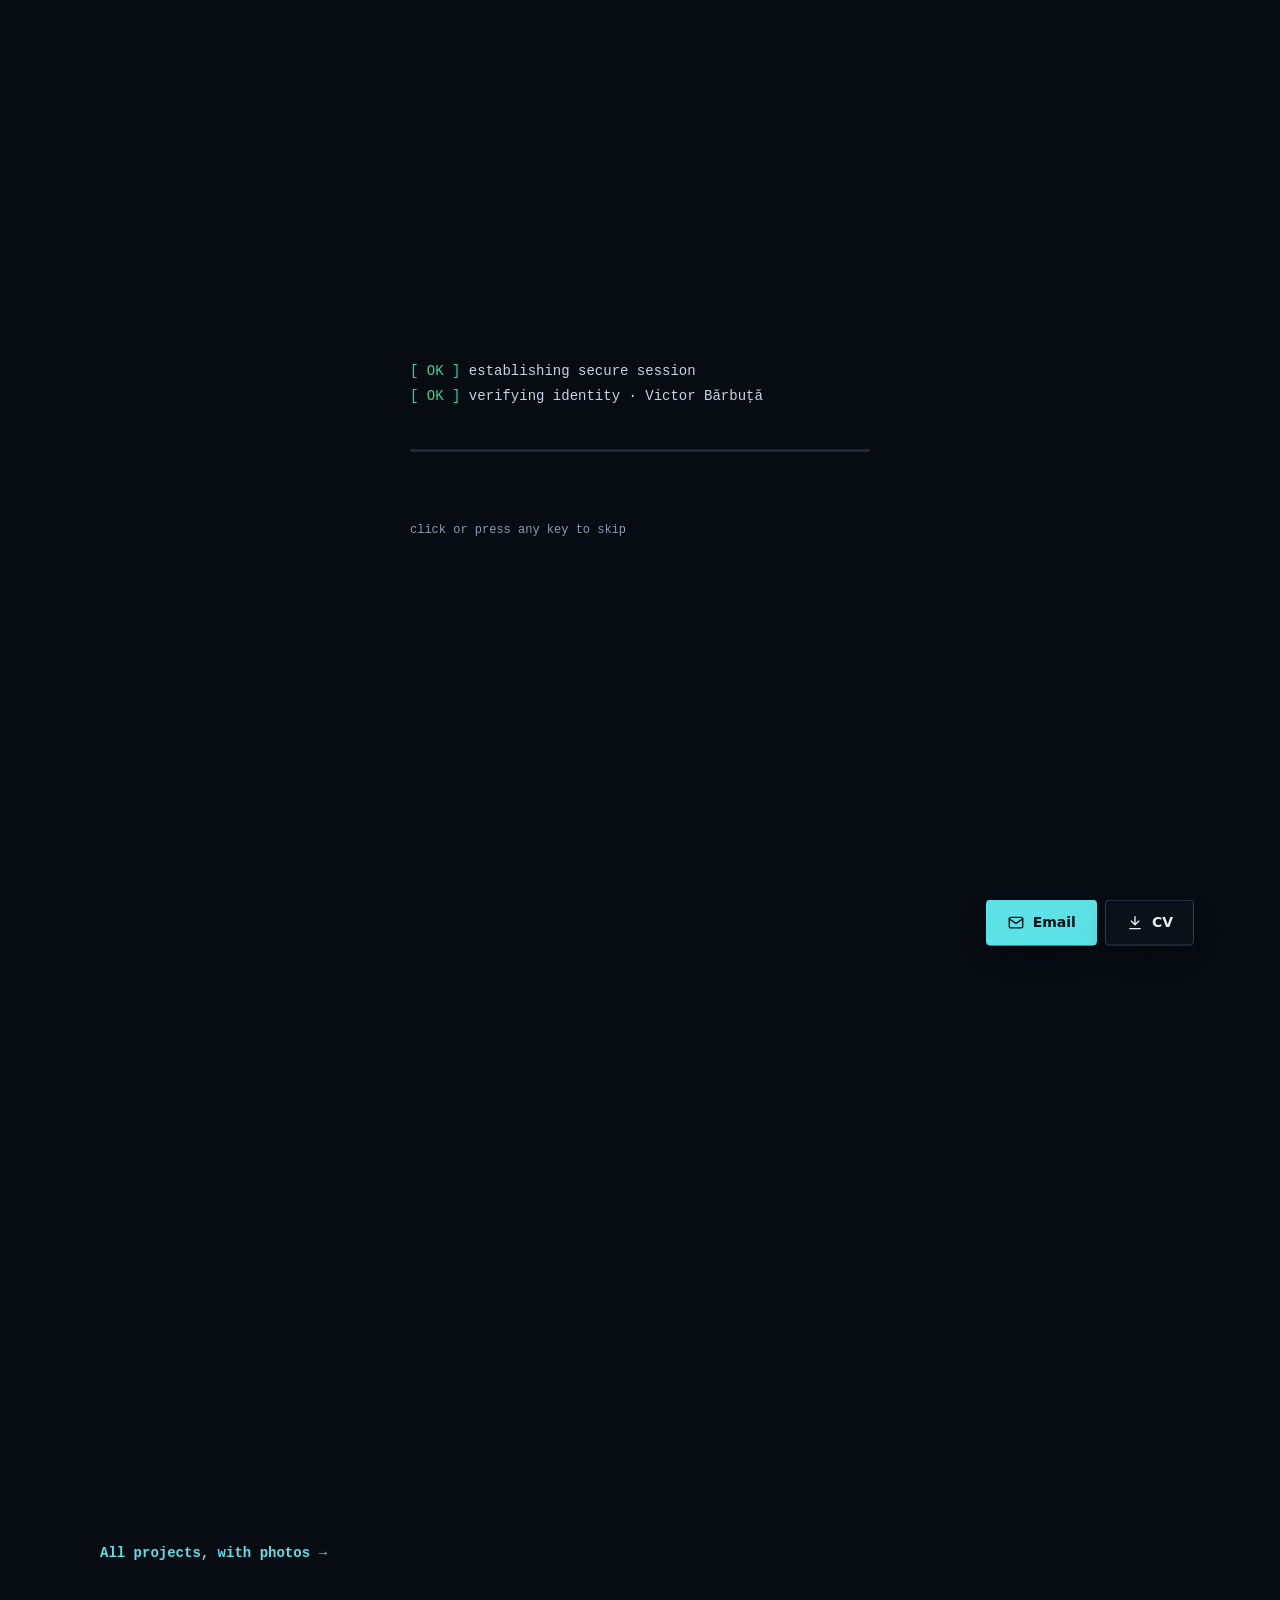
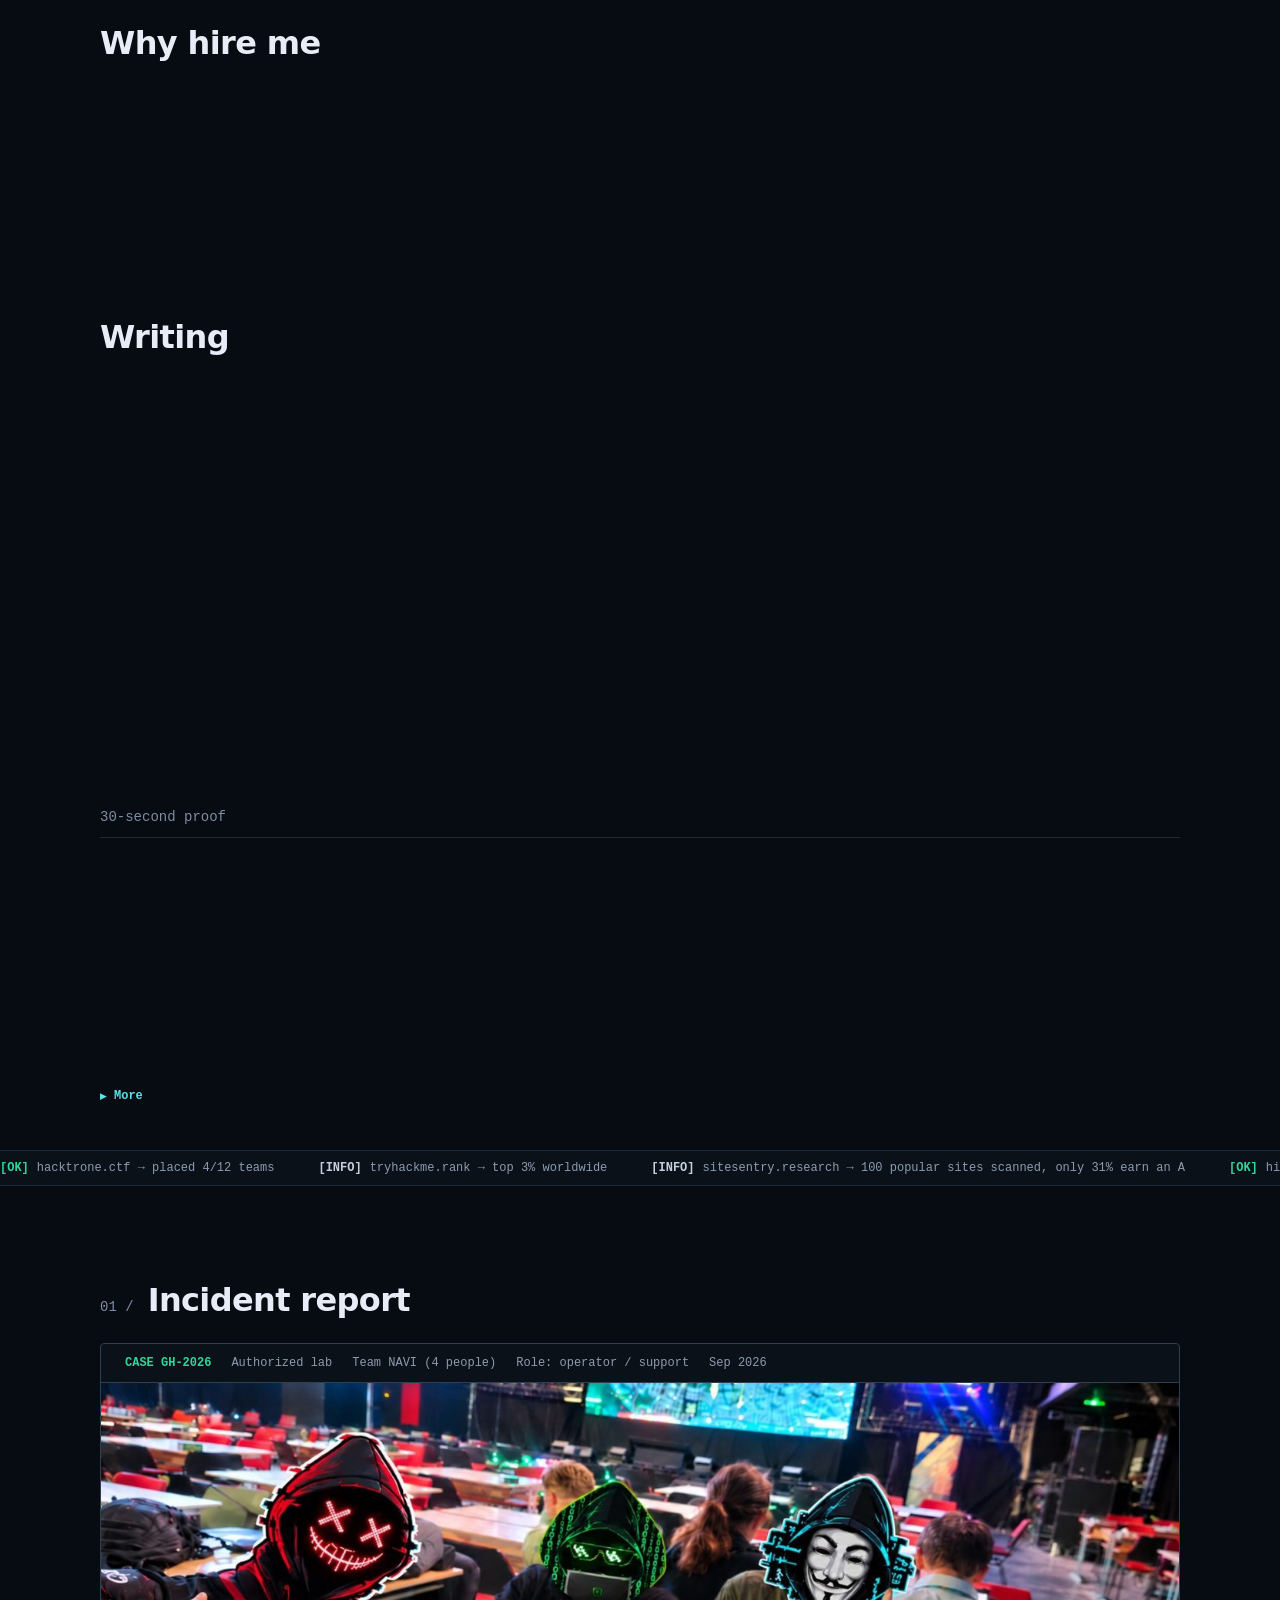
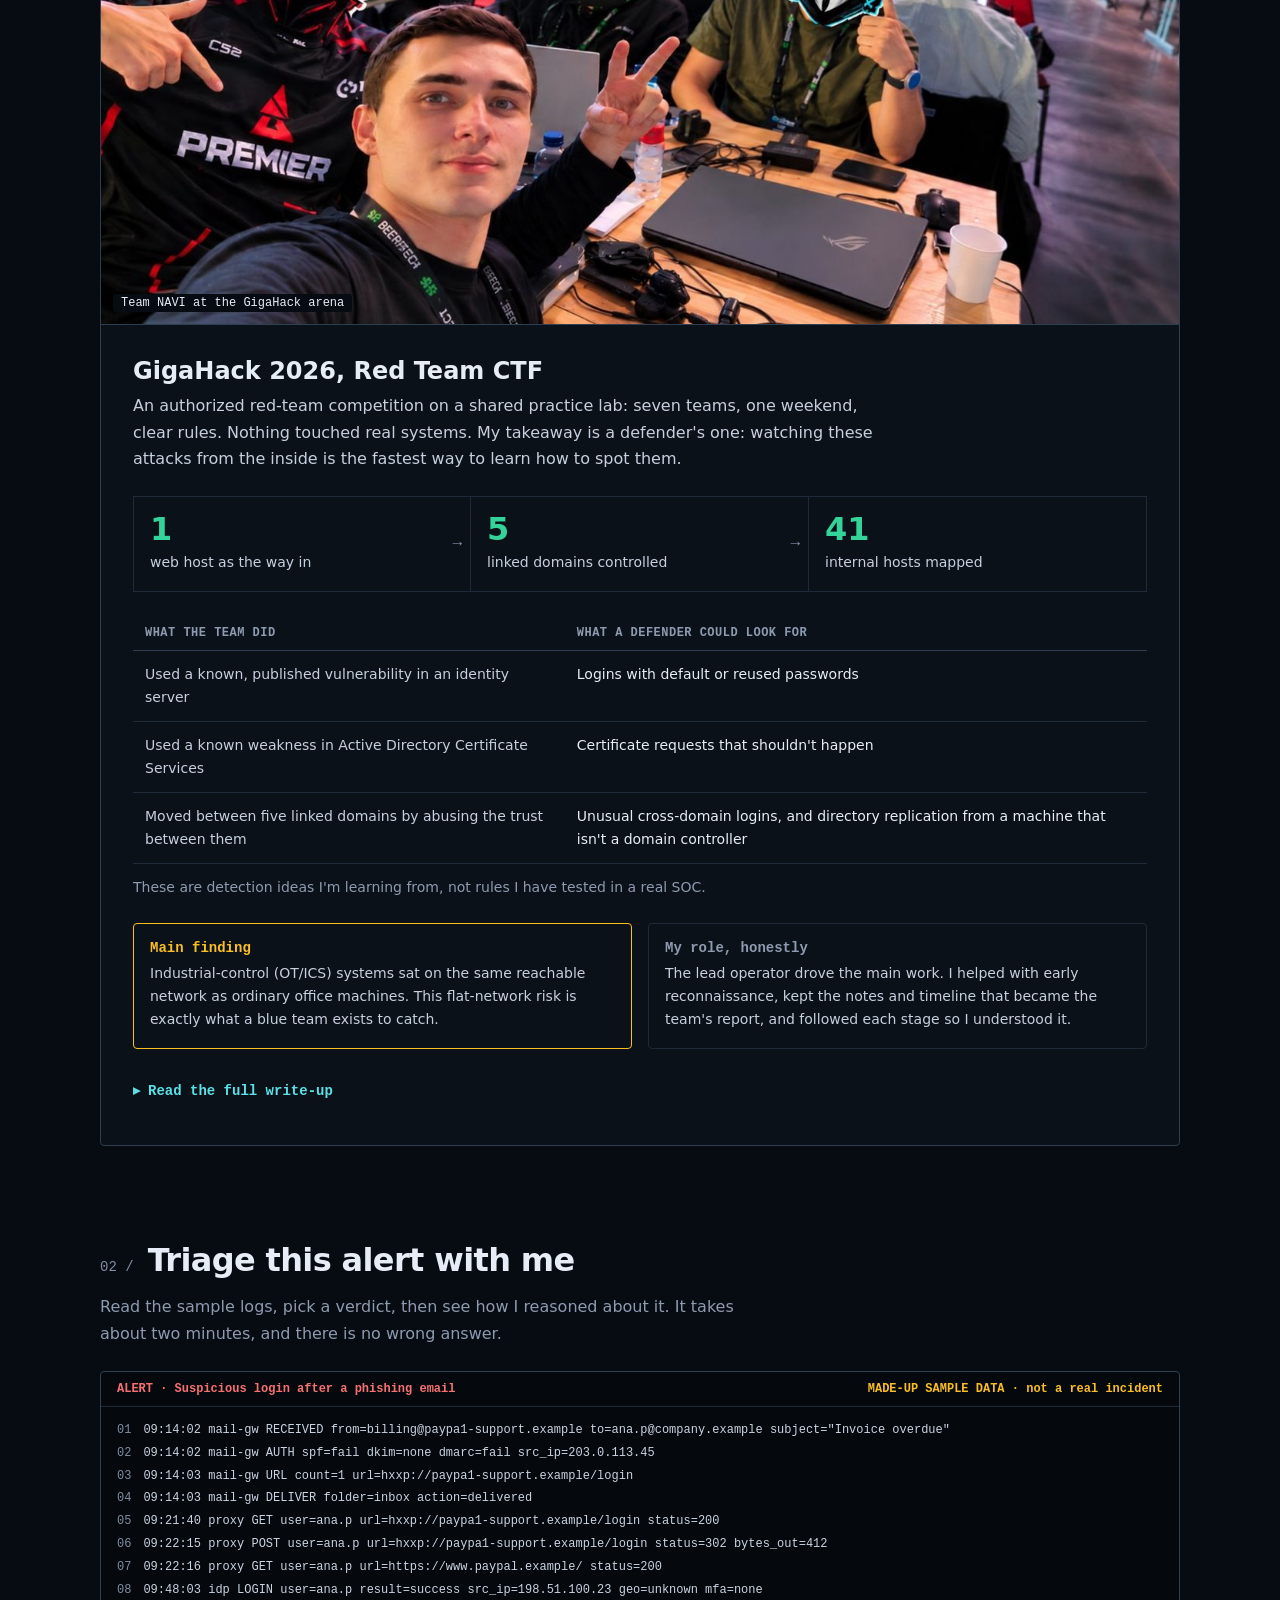
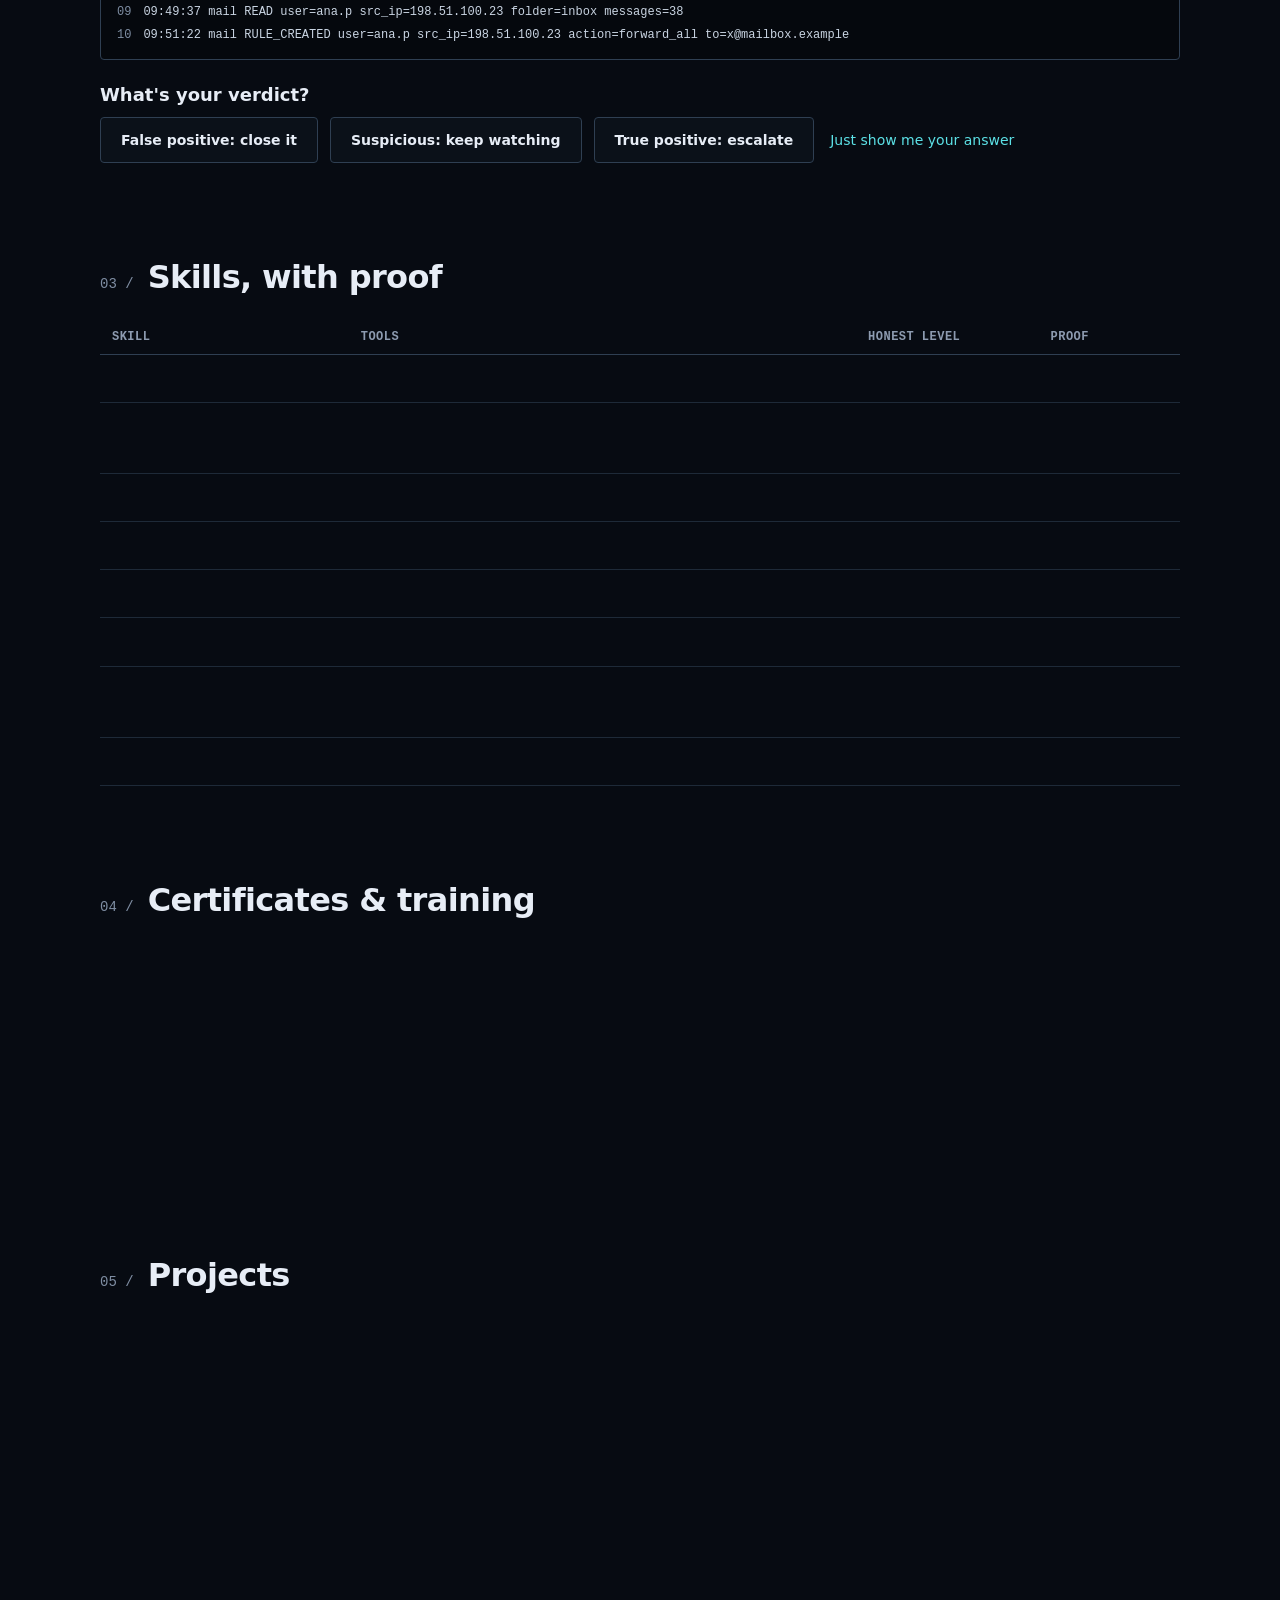
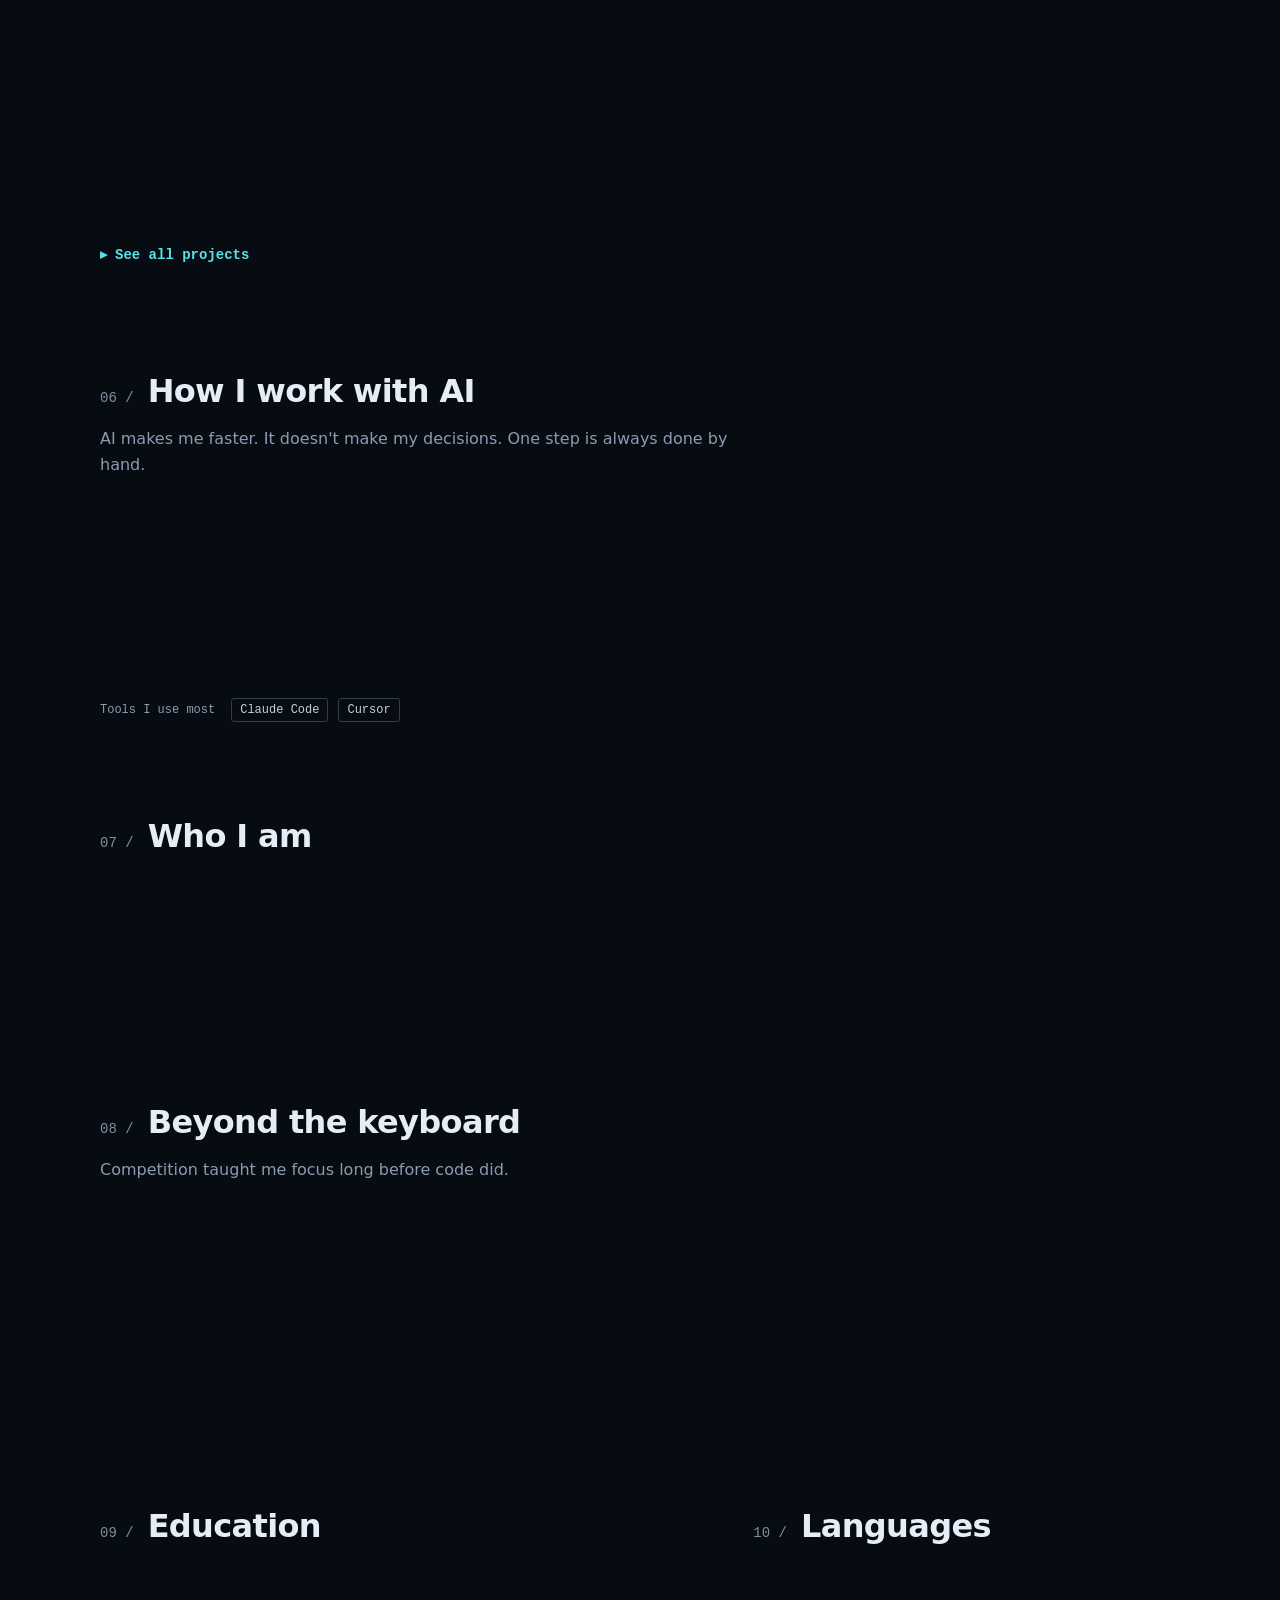
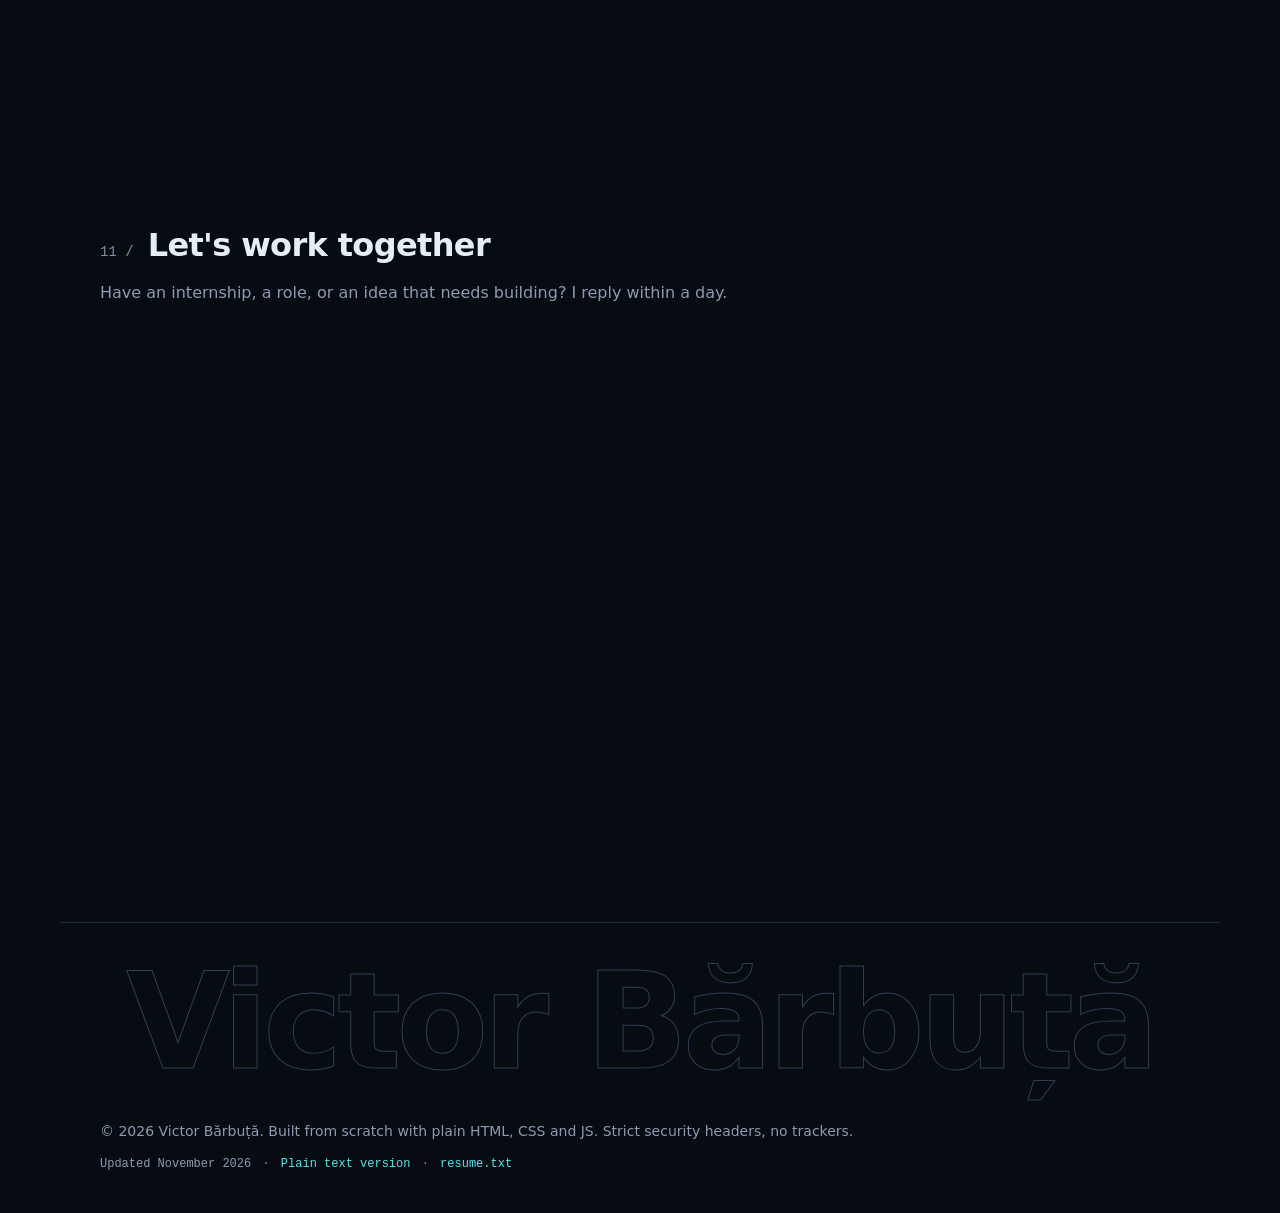
==== commit 9857364a: "Demo videos, Writing section with 3 articles - Muted, looping screen recordings of PhishLens, WinTra" ====
--- a/index.html
+++ b/index.html
@@ -98,6 +98,12 @@
       <div class="why-grid" id="why-grid"></div>
     </section>
 
+    <!-- WRITING: short technical articles -->
+    <section class="writing-section" id="writing" aria-labelledby="writing-title">
+      <h2 class="why-title" id="writing-title" data-ui="sections.writing"></h2>
+      <div class="writing-grid" id="writing-grid"></div>
+    </section>
+
     <section class="proof-section" aria-labelledby="proof-title">
       <h2 class="proof-title" id="proof-title" data-ui="sections.proof"></h2>
       <ul class="proof" id="proof"></ul>
--- a/assets/css/style.css
+++ b/assets/css/style.css
@@ -587,3 +587,24 @@
 .flag:not(.flag-main) .flag-body { padding: 16px 18px; gap: 8px; }
 .flag:not(.flag-main) .flag-body p { font-size: var(--fs-14); }
 .flag:not(.flag-main) .flag-actions { flex-wrap: nowrap; }
+
+/* demo videos (muted loop, autoplay only while visible) */
+.demo-video { display: block; width: 100%; height: 100%; object-fit: cover; object-position: top left; background: #000; }
+.flag-main .demo-video { aspect-ratio: 1280 / 800; height: auto; }
+.proj-video { cursor: default; }
+.proj-video .demo-video { aspect-ratio: 1280 / 800; height: auto; }
+
+/* writing section */
+.writing-section { padding: 0 0 clamp(24px, 4vw, 40px); }
+.writing-grid { display: grid; grid-template-columns: repeat(3, minmax(0, 1fr)); gap: 16px; }
+.article-card { display: flex; flex-direction: column; border: 1px solid var(--line); border-radius: 14px; overflow: hidden; background: var(--bg-2); color: var(--text); transition: border-color .25s, transform .25s; }
+.article-card:hover { text-decoration: none; border-color: var(--accent); transform: translateY(-3px); }
+.article-img { display: block; aspect-ratio: 16 / 8; overflow: hidden; border-bottom: 1px solid var(--line); background: #000; }
+.article-img img { width: 100%; height: 100%; object-fit: cover; object-position: top left; display: block; }
+.article-body { display: flex; flex-direction: column; gap: 6px; padding: 16px 18px 18px; flex: 1; }
+.article-kicker { font: 500 var(--fs-12) var(--mono); color: var(--ok); }
+.article-body strong { font: 700 var(--fs-18)/1.3 var(--display); }
+.article-sum { color: var(--text-2); font-size: var(--fs-14); line-height: 1.55; }
+.article-read { margin-top: auto; padding-top: 6px; color: var(--accent); font: 600 var(--fs-14) var(--mono); }
+@media (max-width: 960px) { .writing-grid { grid-template-columns: 1fr; } }
+@media print { .writing-section { display: none !important; } }
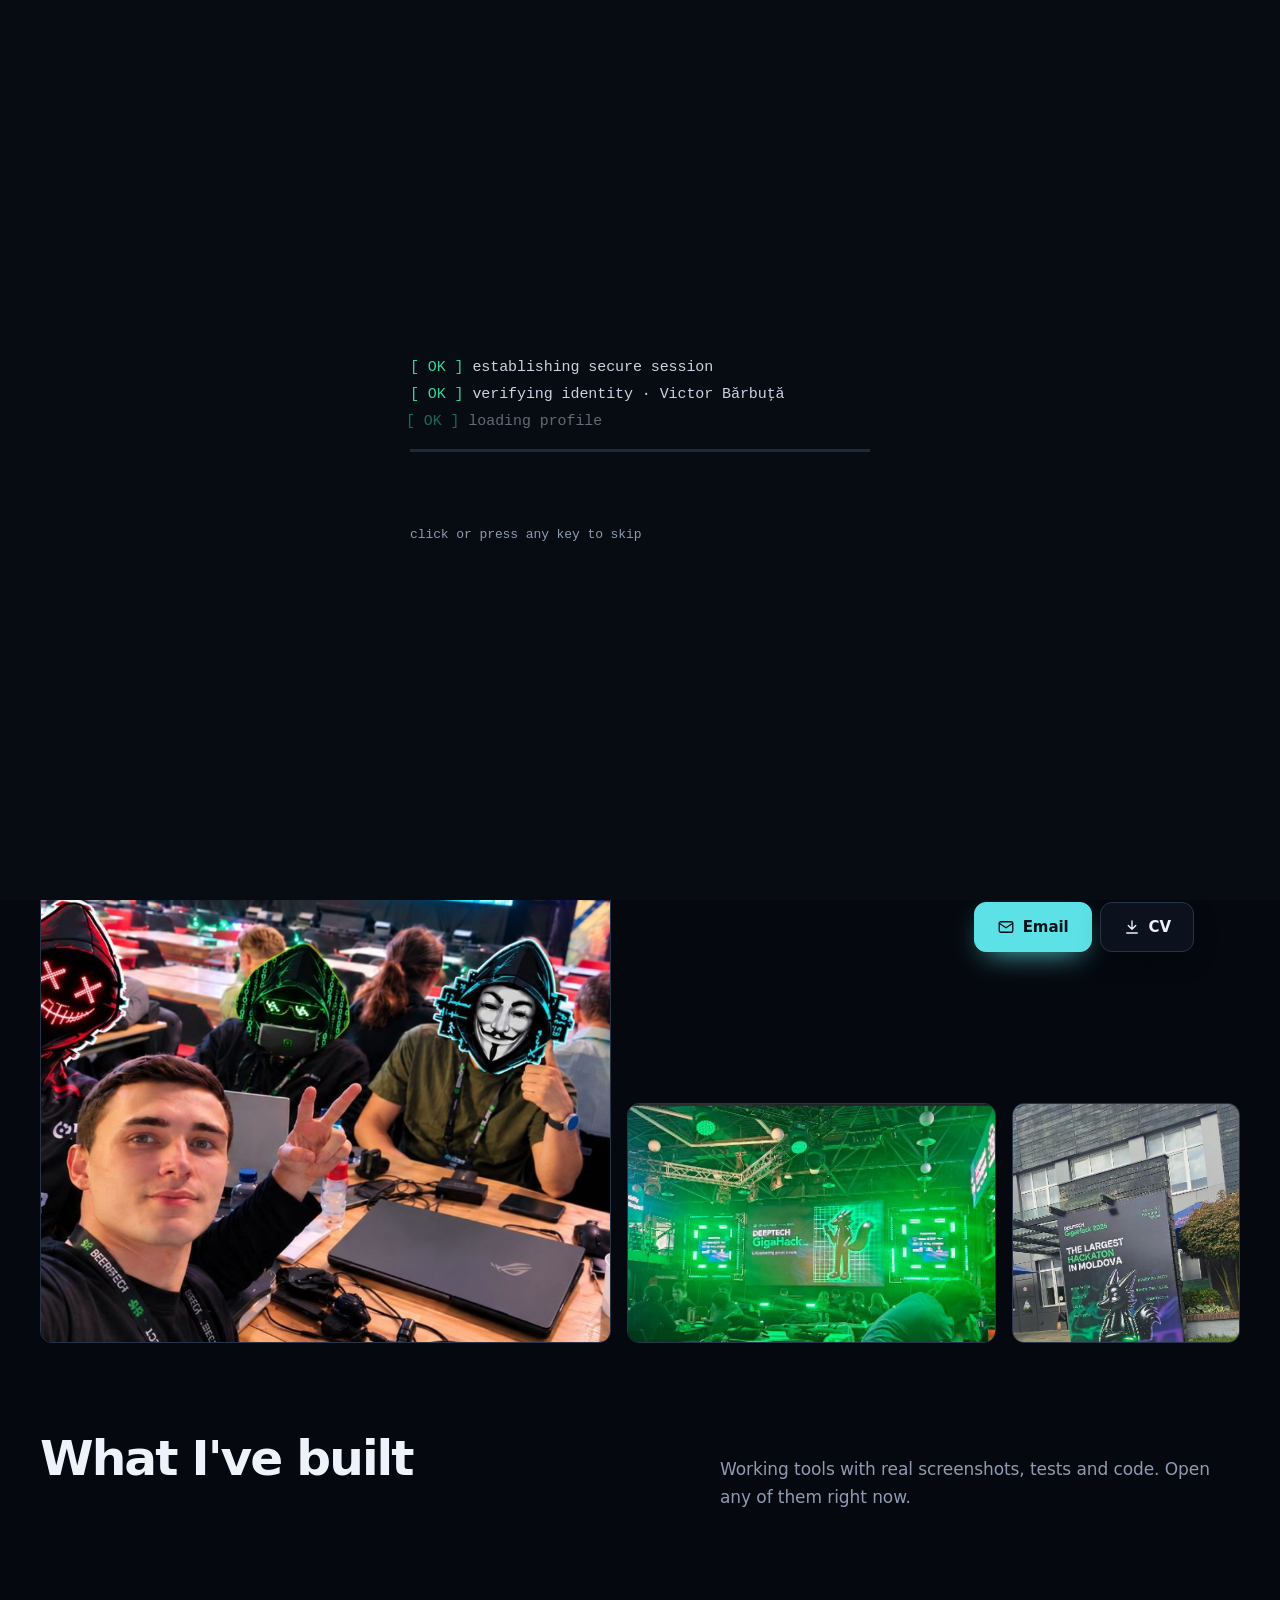
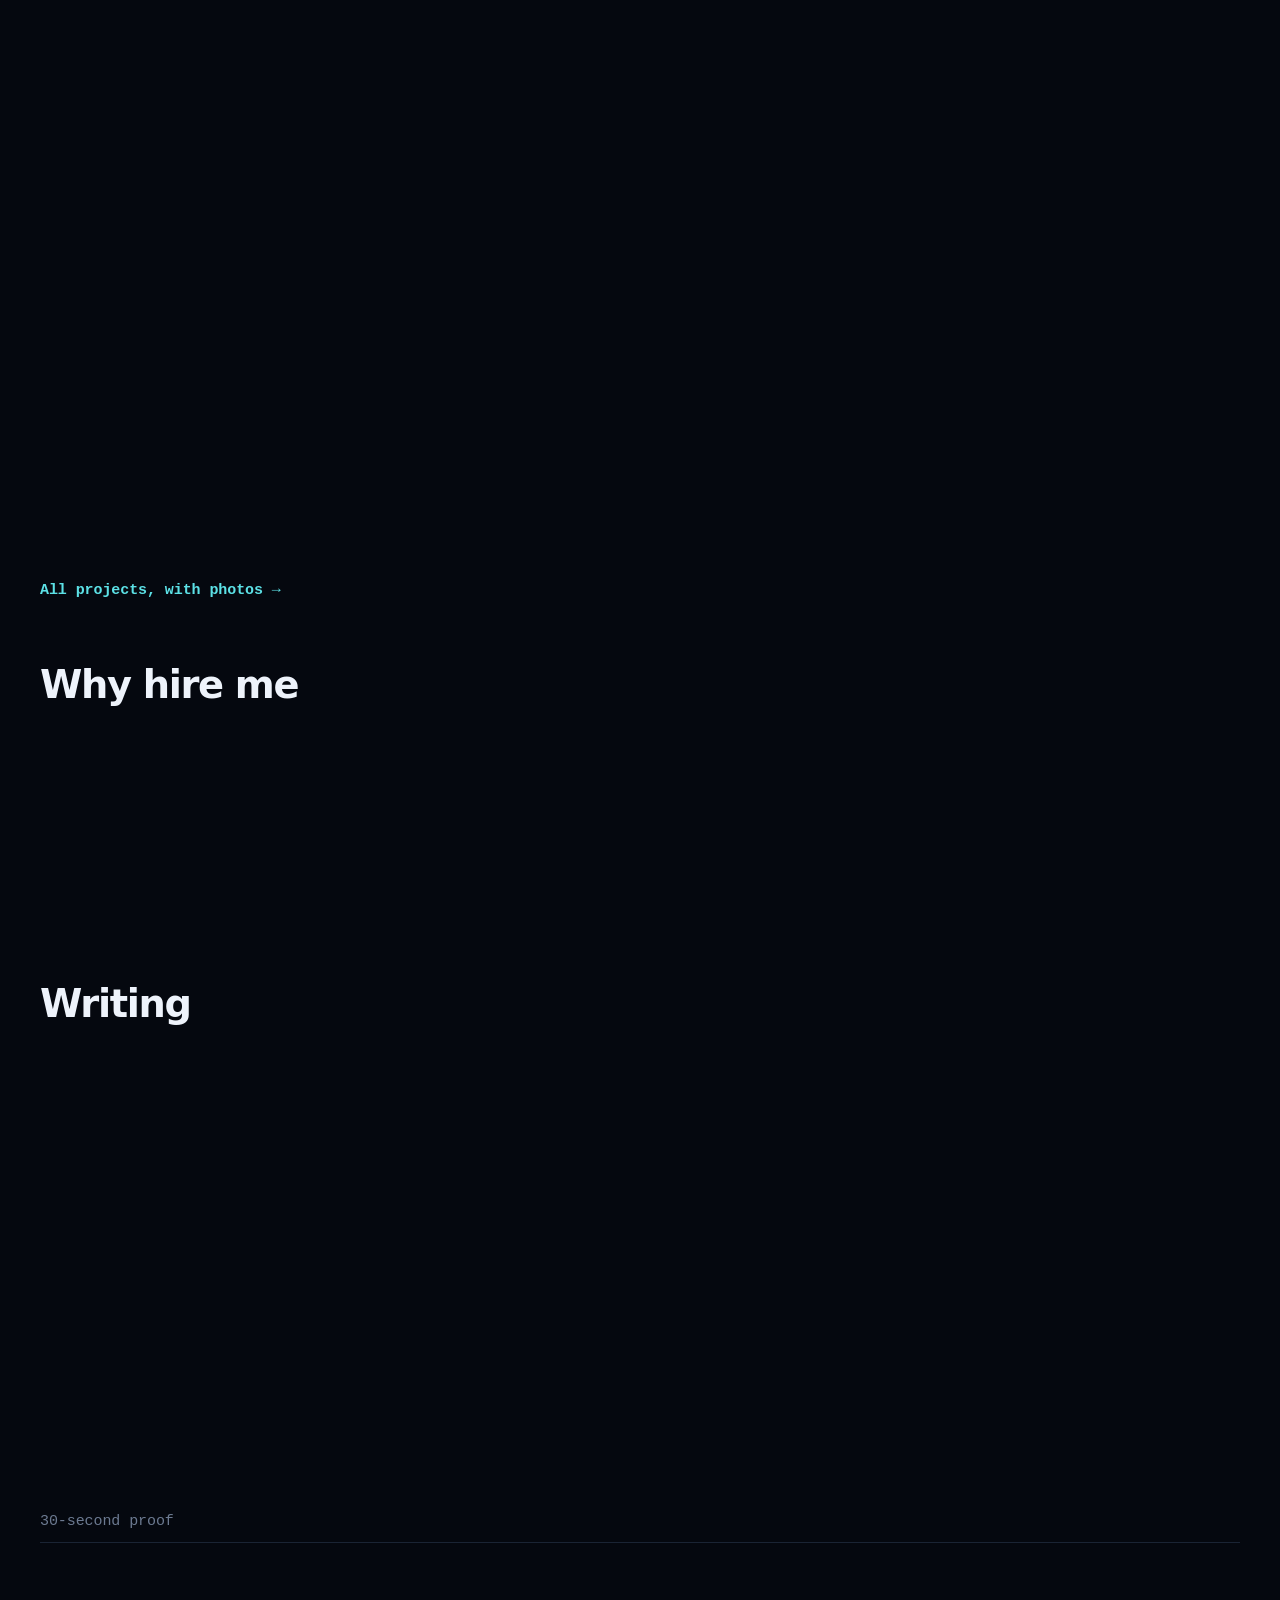
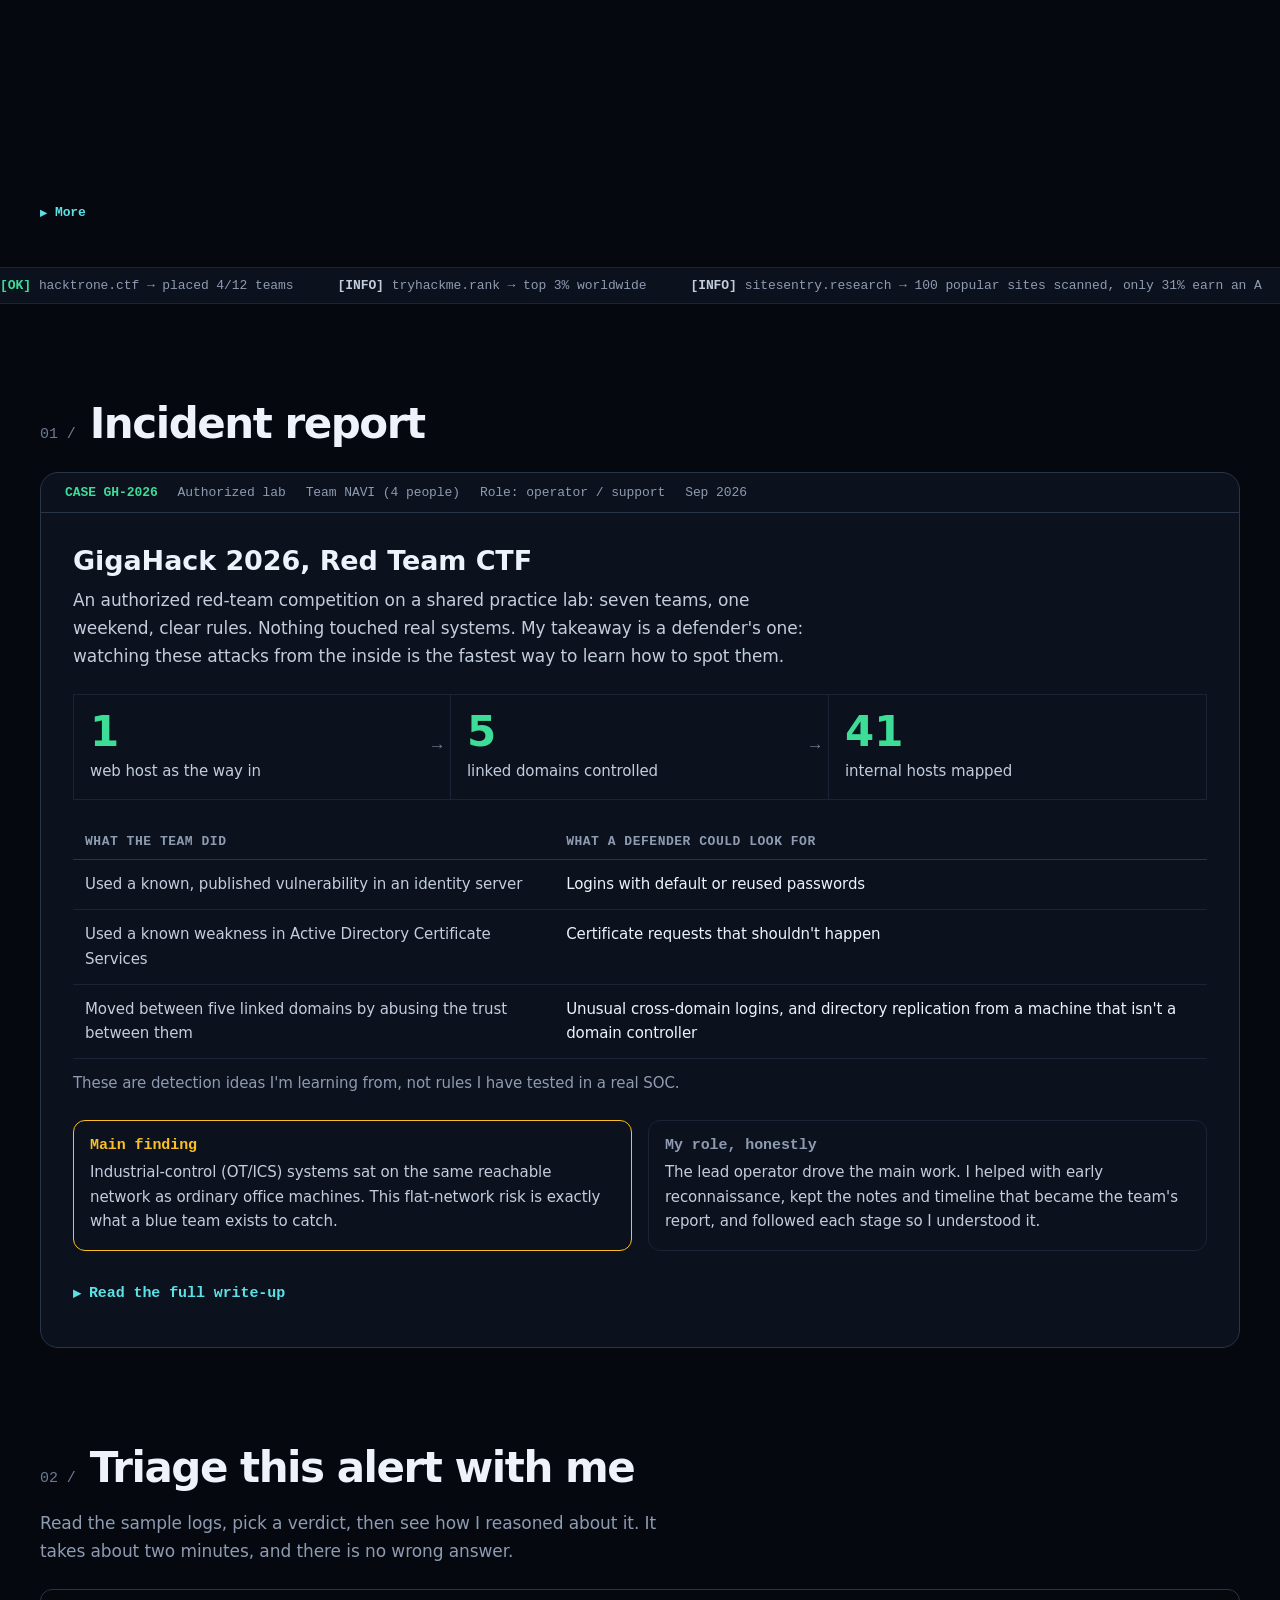
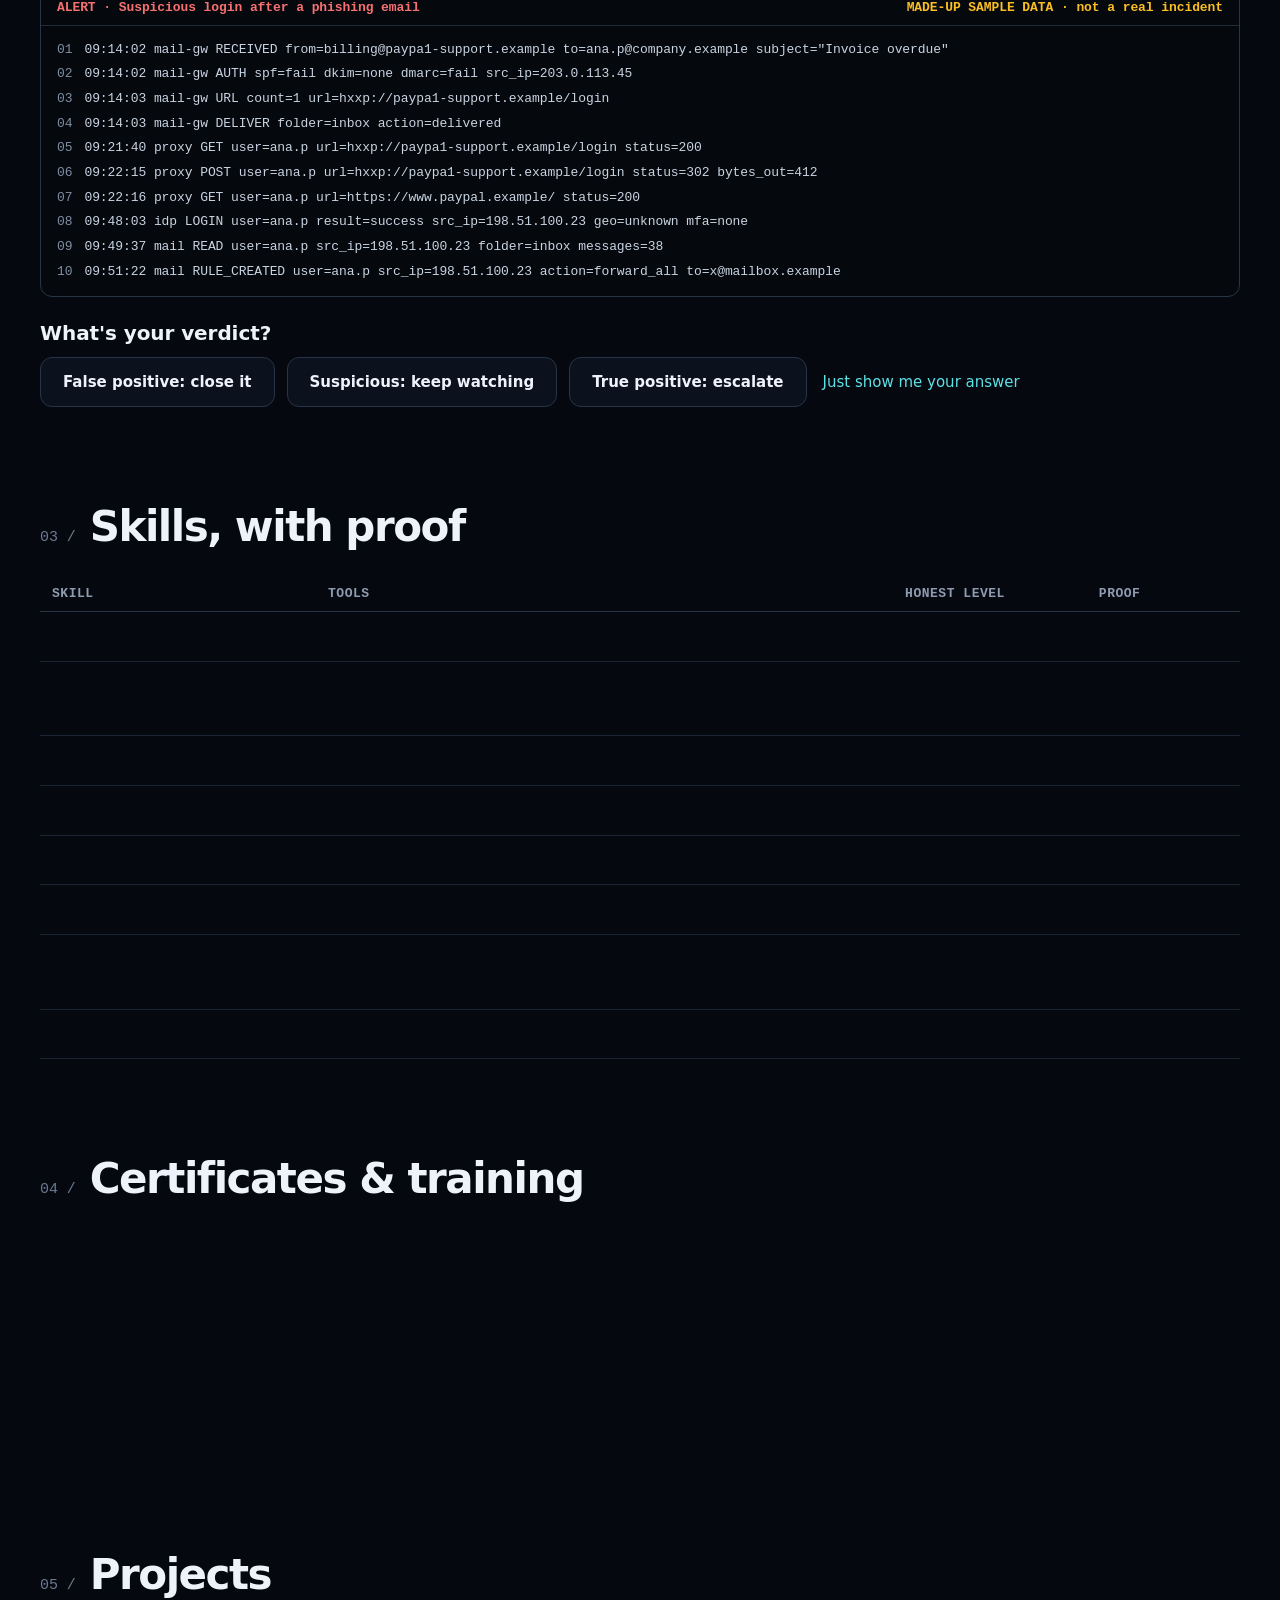
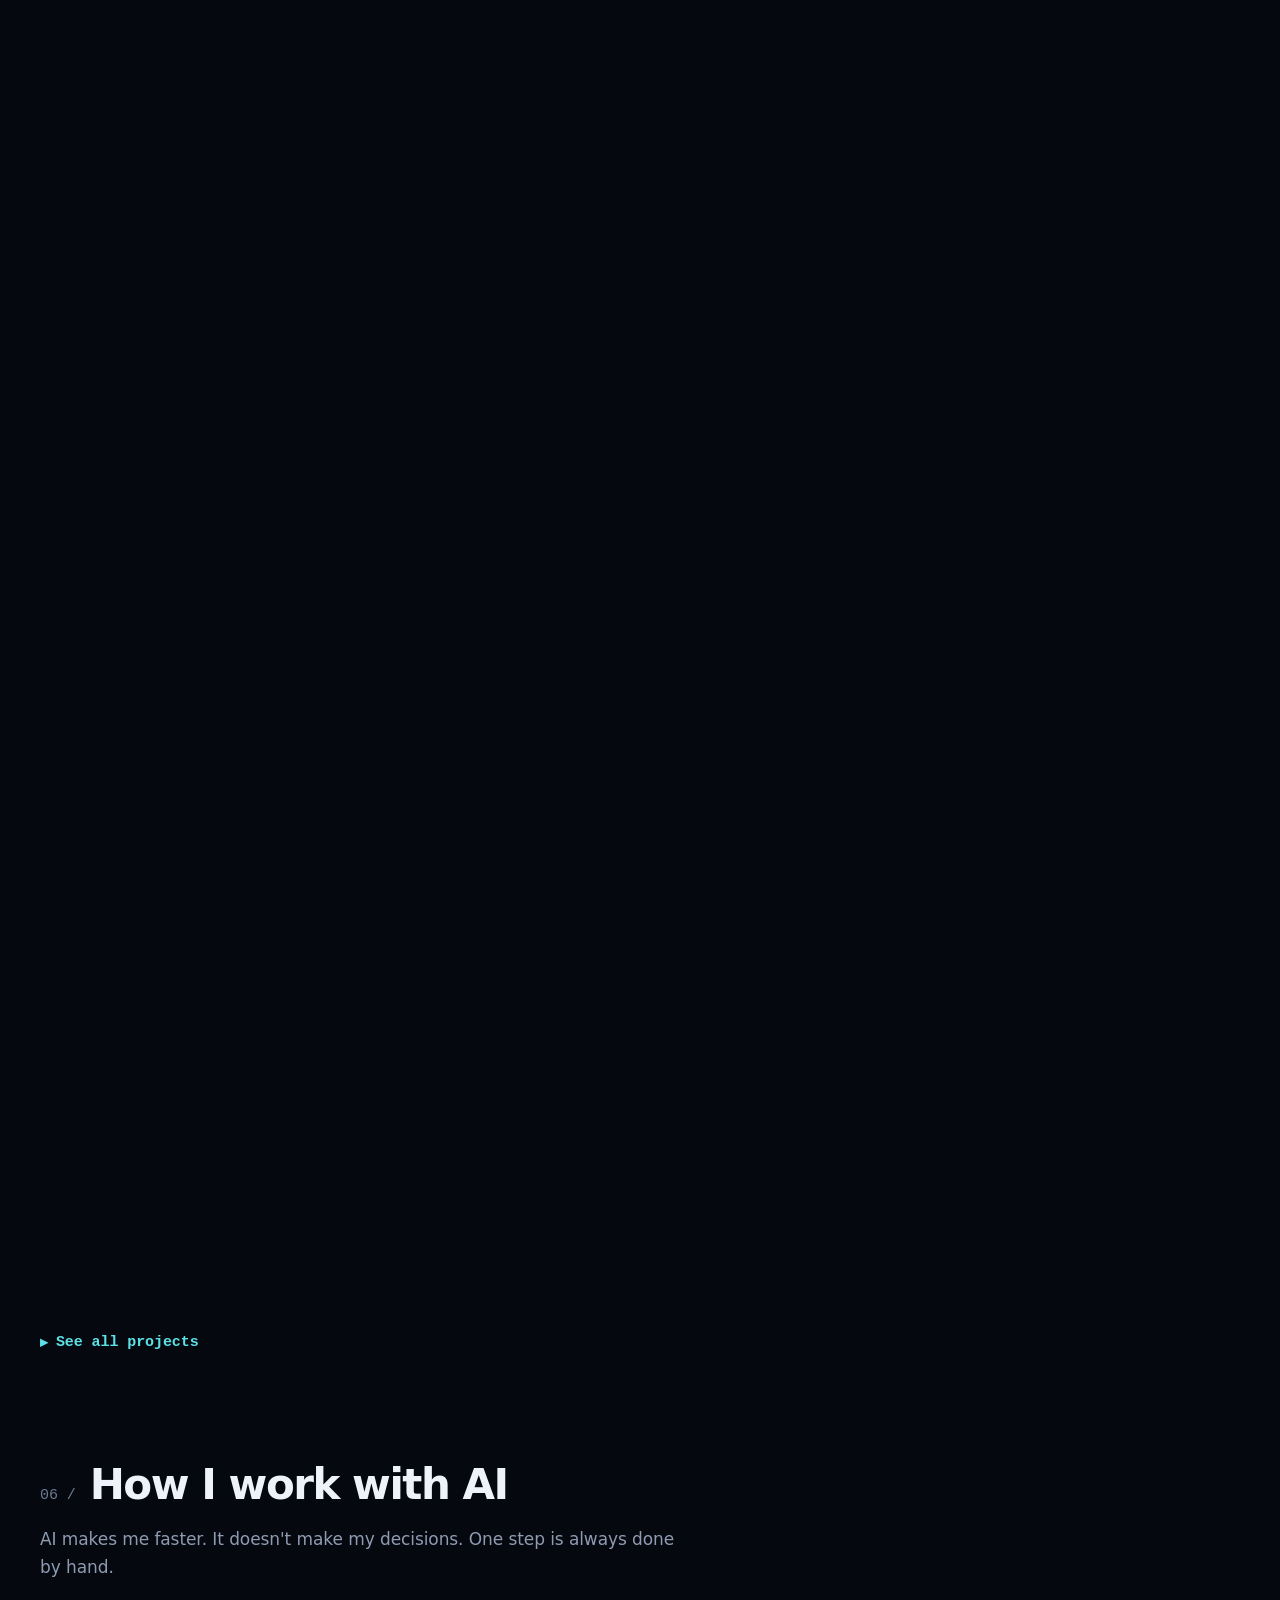
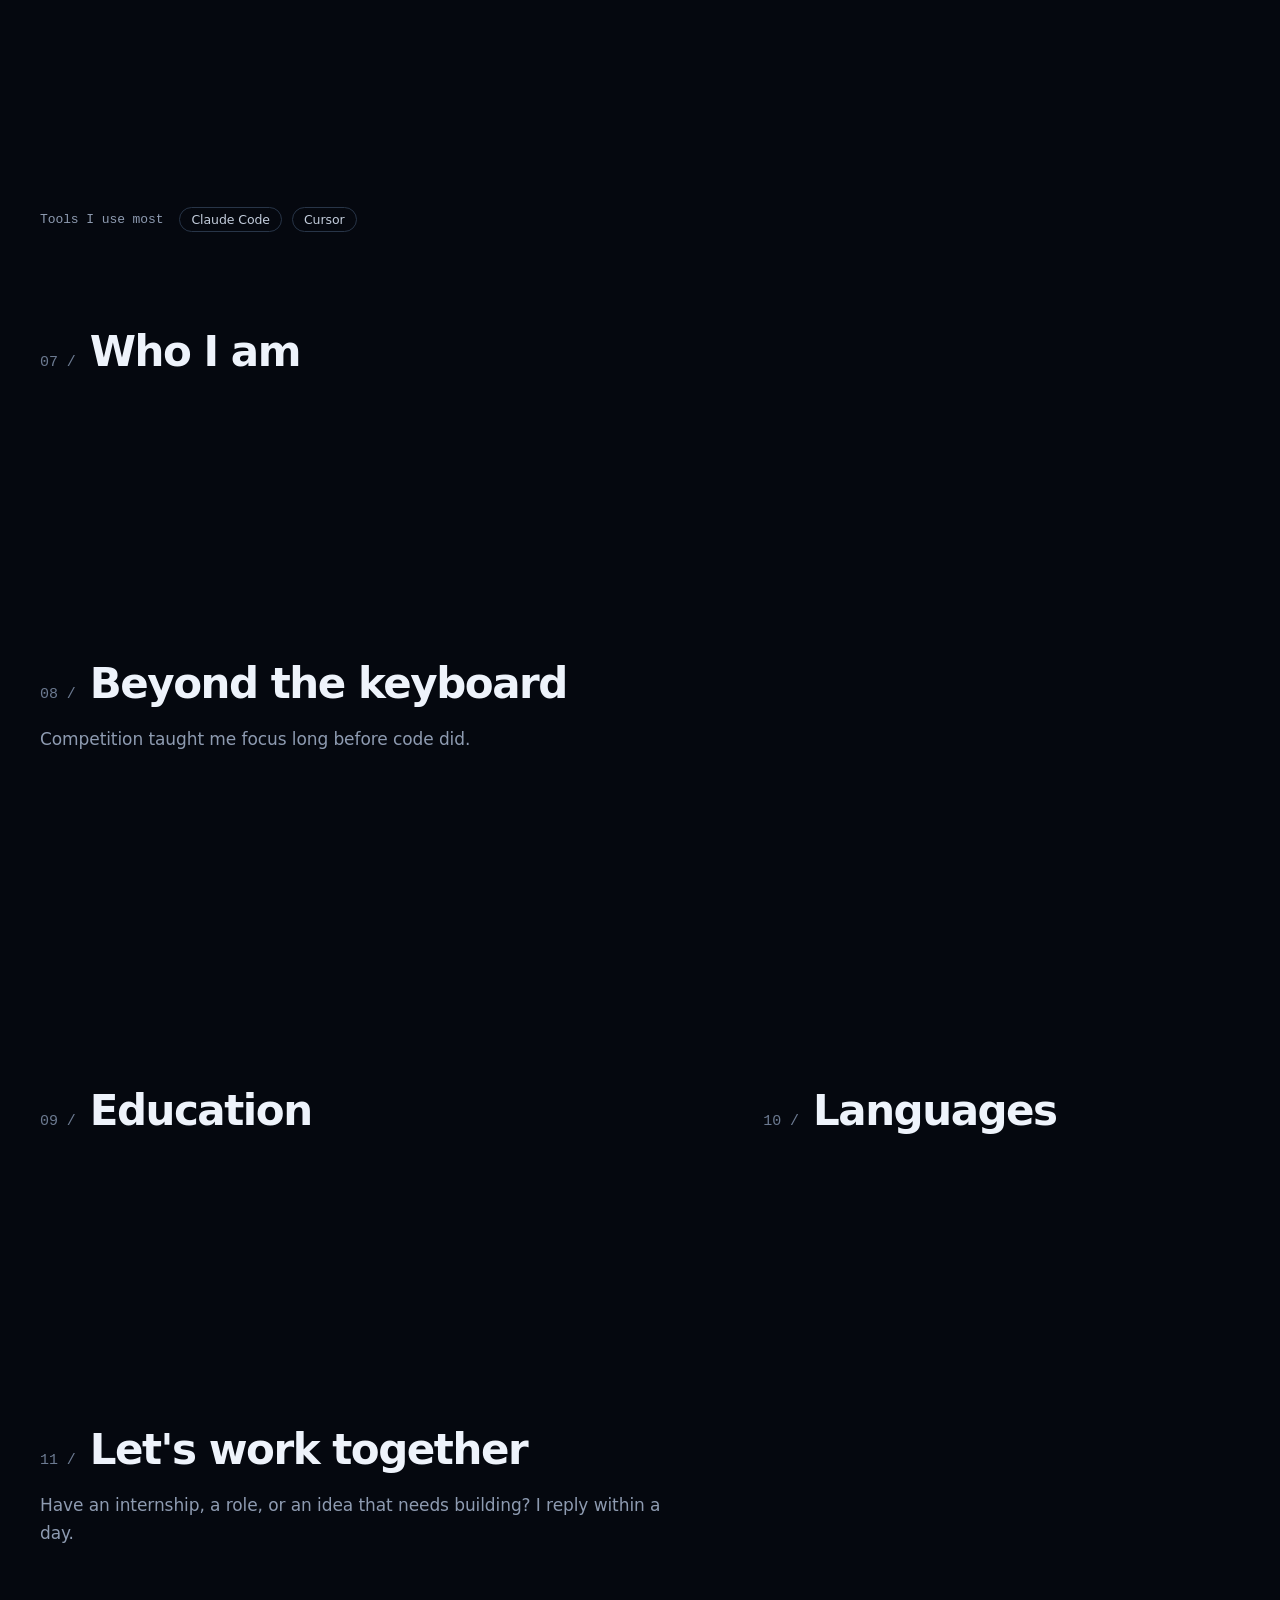
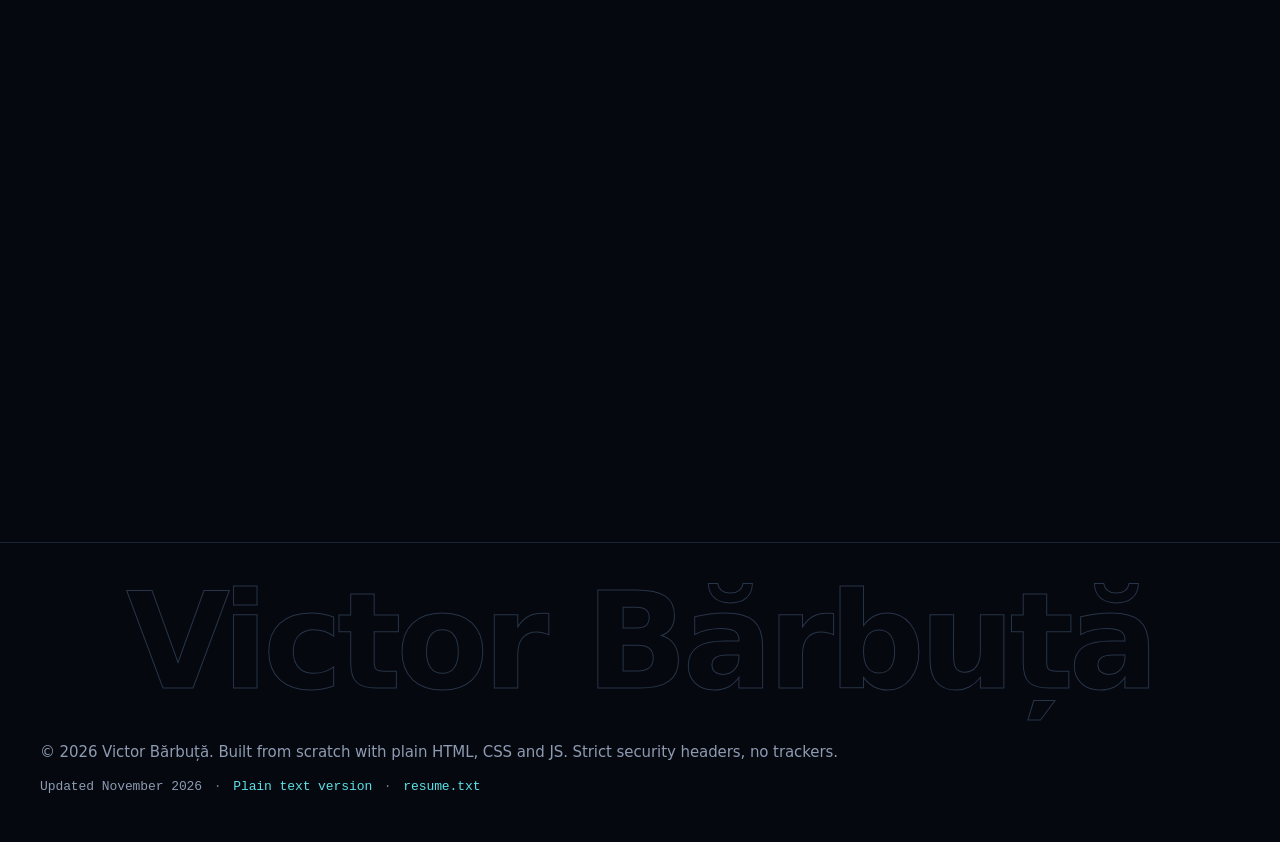
==== commit 82bee82e: "CV redesign: Command look, GigaHack photo strip, no repeated photos - New default look (Geist type, " ====
--- a/index.html
+++ b/index.html
@@ -1,5 +1,5 @@
 <!doctype html>
-<html lang="en">
+<html lang="en" data-look="command">
 <head>
   <meta charset="utf-8">
   <meta name="viewport" content="width=device-width, initial-scale=1">
@@ -28,6 +28,7 @@
   <link rel="stylesheet" href="https://fonts.googleapis.com/css2?family=Inter:wght@400;500;600&family=JetBrains+Mono:wght@400;500;700&family=Space+Grotesk:wght@500;600;700&display=swap">
   <link rel="stylesheet" href="assets/css/style.css">
   <link rel="stylesheet" href="assets/css/fx.css">
+  <link rel="stylesheet" href="assets/css/looks/command.css">
   <script src="assets/js/theme.js"></script>
 
   <script type="application/ld+json">
@@ -82,8 +83,13 @@
       </div>
     </section>
 
+    <!-- MOMENTS: competition photo strip right under the hero -->
+    <section class="moments" id="moments" aria-labelledby="moments-title">
+      <div class="moments-grid" id="moments-grid"></div>
+    </section>
+
     <!-- FLAGSHIP WORK: the 3 projects a recruiter should see first -->
-    <section class="work-section" id="work" aria-labelledby="work-title">
+    <section class="work-section" id="built" aria-labelledby="work-title">
       <header class="work-head">
         <h2 id="work-title" data-ui="sections.work"></h2>
         <p data-ui="sections.workIntro"></p>
--- a/assets/css/style.css
+++ b/assets/css/style.css
@@ -608,3 +608,53 @@
 .article-read { margin-top: auto; padding-top: 6px; color: var(--accent); font: 600 var(--fs-14) var(--mono); }
 @media (max-width: 960px) { .writing-grid { grid-template-columns: 1fr; } }
 @media print { .writing-section { display: none !important; } }
+
+/* moments: competition photo strip */
+.moments { padding: clamp(28px, 4vw, 48px) 0 0; }
+.moments-grid { display: grid; grid-template-columns: minmax(0, 1.55fr) minmax(0, 1fr) minmax(0, .62fr); grid-template-rows: auto 210px; gap: 14px; }
+.moment { position: relative; padding: 0; border: 1px solid var(--line-strong); border-radius: 14px; overflow: hidden; background: #000; cursor: zoom-in; aspect-ratio: auto; }
+.moment img { width: 100%; height: 100%; object-fit: cover; display: block; transition: transform .5s ease; }
+.moment:hover img { transform: scale(1.04); }
+.m-main { grid-row: 1 / span 2; grid-column: 1; min-height: 420px; }
+.moment-text { grid-column: 2 / span 2; grid-row: 1; padding: 20px 22px; border: 1px solid var(--line); border-radius: 14px; background: var(--bg-2); display: flex; flex-direction: column; gap: 8px; }
+.moment-kicker { font: 600 var(--fs-12) var(--mono); color: var(--ok); text-transform: uppercase; letter-spacing: .06em; }
+.moment-text h2 { margin: 0; font: 700 clamp(22px, 2.4vw, 28px)/1.15 var(--display); letter-spacing: -.02em; }
+.moment-text p { margin: 0; color: var(--text-2); }
+.moment-link { margin-top: auto; font: 600 var(--fs-14) var(--mono); }
+.m-side-1 { grid-column: 2; grid-row: 2; }
+.m-side-2 { grid-column: 3; grid-row: 2; }
+.m-side-2 img { object-position: center 40%; }
+@media (max-width: 860px) {
+  .moments-grid { grid-template-columns: 1fr 1fr; grid-template-rows: auto; }
+  .m-main { grid-column: 1 / -1; grid-row: auto; min-height: 0; aspect-ratio: 2 / 1; }
+  .moment-text { grid-column: 1 / -1; grid-row: auto; }
+  .m-side-1, .m-side-2 { grid-column: auto; grid-row: auto; aspect-ratio: 4 / 3; }
+}
+@media print { .moments { display: none !important; } }
+
+
+/* showcase: three equal cards, image on top (readable in every look) */
+.flagships { grid-template-columns: repeat(3, minmax(0, 1fr)) !important; grid-template-rows: auto !important; }
+.flag, .flag:not(.flag-main) { flex-direction: column !important; grid-row: auto !important; }
+.flag .flag-shot { flex: none !important; aspect-ratio: 16 / 10; border-right: 0 !important; border-bottom: 1px solid var(--line); }
+.flag .flag-shot img { height: 100% !important; aspect-ratio: auto !important; object-position: top left; }
+.flag:not(.flag-main) .tags { display: flex !important; }
+.flag:not(.flag-main) .flag-body { padding: 18px 20px 20px !important; gap: 10px !important; }
+.flag:not(.flag-main) .flag-body p { font-size: inherit !important; }
+.flag .flag-body h3 { font-size: clamp(22px, 2vw, 28px) !important; }
+.flag .flag-actions { flex-wrap: wrap !important; }
+@media (max-width: 960px) { .flagships { grid-template-columns: 1fr !important; } }
+
+/* breathing room between the photo strip and the showcase */
+#moments + .work-section { padding-top: clamp(56px, 7vw, 104px) !important; }
+
+/* Writing: typographic covers (no re-used screenshots) */
+.article-cover { position: relative; display: flex; flex-direction: column; justify-content: flex-end; gap: 10px; aspect-ratio: 16 / 8; padding: 22px 24px; overflow: hidden; border-bottom: 1px solid var(--line);
+  background: radial-gradient(120% 90% at 100% 0%, color-mix(in srgb, var(--accent) 22%, transparent), transparent 60%), linear-gradient(160deg, var(--bg-2), var(--bg)); }
+.article-cover::before { content: ""; position: absolute; inset: 0; background-image: linear-gradient(var(--line) 1px, transparent 1px), linear-gradient(90deg, var(--line) 1px, transparent 1px); background-size: 28px 28px; opacity: .35; mask-image: linear-gradient(180deg, #000, transparent 85%); }
+.cover-big { position: relative; font-family: var(--mono); font-weight: 700; font-size: clamp(28px, 2.6vw, 40px); line-height: 1.05; letter-spacing: -.02em; color: var(--text); }
+.cover-sub { position: relative; font-family: var(--mono); font-size: 12.5px; color: var(--muted); }
+.cover-hex .cover-big { color: var(--accent); }
+.cover-ids .cover-big { color: var(--warn); }
+.cover-qr .cover-big { color: var(--danger); }
+.article-card:hover .article-cover::before { opacity: .55; }
--- a/assets/css/looks/command.css
+++ b/assets/css/looks/command.css
@@ -0,0 +1,72 @@
+/* LOOK A · COMMAND: the dark SOC identity, refined. Wider, larger type, Geist, softer cards, fewer code-style labels. */
+@import url("https://fonts.googleapis.com/css2?family=Geist:wght@400;500;600;700;800&family=Geist+Mono:wght@400;500;600&display=swap");
+
+:root[data-look="command"] {
+  --bg: #05080f; --bg-2: #0b111d; --line: #1a2434; --line-strong: #283548;
+  --text: #eef3fb; --text-2: #c3cddc; --muted: #8e9bb1; --faint: #6c7a91;
+  --accent: #5ce1e6; --ok: #3ddc97; --warn: #fbbf24; --nav-bg: rgba(5, 8, 15, .82);
+  --font: "Geist", Inter, system-ui, sans-serif; --display: "Geist", Inter, system-ui, sans-serif; --mono: "Geist Mono", "JetBrains Mono", monospace;
+  --fs-12: 13px; --fs-14: 15px; --fs-16: 17px; --fs-18: 20px; --fs-24: 27px; --fs-32: 42px;
+  --fs-hero: clamp(54px, 6.6vw, 108px);
+  --max: 1360px; --radius: 12px;
+}
+:root[data-look="command"][data-theme="light"] {
+  --bg: #f4f6fa; --bg-2: #ffffff; --line: #dde3ec; --line-strong: #c3ccd9; --text: #0c1424; --text-2: #2c3a50; --muted: #55627a; --faint: #75819a;
+  --accent: #0e7490; --ok: #047857; --nav-bg: rgba(244, 246, 250, .85);
+}
+[data-look="command"] body { font-size: var(--fs-16); letter-spacing: -.005em; }
+[data-look="command"] .nav { backdrop-filter: blur(14px); }
+[data-look="command"] .nav-links a { font-size: 15px; }
+
+/* hero */
+[data-look="command"] .hero { grid-template-columns: minmax(0, 1.35fr) minmax(0, .9fr); padding: 40px 0 24px; }
+[data-look="command"] .hero-name { font-weight: 800; letter-spacing: -.05em; }
+[data-look="command"] .hero-headline { font-size: clamp(26px, 2.8vw, 38px); font-weight: 700; letter-spacing: -.03em; max-width: 760px; }
+[data-look="command"] .hero-goal { font-size: 18px; }
+[data-look="command"] .hero-stats { max-width: 760px; border-radius: 16px; background: linear-gradient(180deg, rgba(255,255,255,.035), rgba(255,255,255,.01)); }
+[data-look="command"] .hero-stats li { padding: 16px 18px; }
+[data-look="command"] .hero-stats strong { font-size: clamp(26px, 2.6vw, 34px); font-weight: 800; }
+[data-look="command"] .hero-stats span { font-size: 14px; }
+[data-look="command"] .hero-pitch { font-size: 18px; max-width: 680px; }
+[data-look="command"] .btn { border-radius: 12px; min-height: 50px; padding: 0 22px; font-size: 15px; }
+[data-look="command"] .btn.primary { box-shadow: 0 10px 30px -12px var(--accent); }
+[data-look="command"] .badge { width: min(380px, 100%); border-radius: 14px; box-shadow: 0 40px 80px -40px rgba(0, 0, 0, .9); }
+
+/* photo strip */
+[data-look="command"] .moments-grid { grid-template-rows: auto 240px; gap: 16px; }
+[data-look="command"] .m-main { min-height: 480px; }
+[data-look="command"] .moment, [data-look="command"] .moment-text { border-radius: 18px; }
+[data-look="command"] .moment-text { padding: 26px 28px; background: linear-gradient(160deg, color-mix(in srgb, var(--accent) 8%, var(--bg-2)), var(--bg-2)); }
+[data-look="command"] .moment-text h2 { font-size: clamp(26px, 2.6vw, 34px); }
+[data-look="command"] .moment-text p { font-size: 17px; }
+
+/* work */
+[data-look="command"] .work-head h2 { font-size: clamp(34px, 3.8vw, 52px); letter-spacing: -.04em; font-weight: 800; }
+[data-look="command"] .work-head p { font-size: 17px; }
+[data-look="command"] .flagships { gap: 18px; }
+[data-look="command"] .flag { border-radius: 20px; border-color: var(--line); background: linear-gradient(180deg, #0d1422, #0a0f19); }
+[data-look="command"][data-theme="light"] .flag { background: #fff; }
+[data-look="command"] .flag:not(.flag-main) .flag-shot { flex-basis: 46%; }
+[data-look="command"] .flag-body h3 { font-weight: 800; }
+[data-look="command"] .flag-main .flag-body h3 { font-size: clamp(28px, 3vw, 40px); }
+[data-look="command"] .flag-body p { font-size: 16.5px; }
+[data-look="command"] .project-kind { font-family: var(--font); font-size: 13px; letter-spacing: .02em; text-transform: uppercase; color: var(--accent); }
+[data-look="command"] .tag { font-family: var(--font); border-radius: 999px; padding: 4px 11px; font-size: 12.5px; }
+
+/* why / writing / proof */
+[data-look="command"] .why-title { font-size: clamp(28px, 3vw, 40px); font-weight: 800; letter-spacing: -.035em; }
+[data-look="command"] .why { border-radius: 18px; padding: 24px; }
+[data-look="command"] .why h3 { font-size: 21px; }
+[data-look="command"] .article-card { border-radius: 18px; }
+[data-look="command"] .article-body strong { font-size: 20px; }
+[data-look="command"] .proof-row { padding: 16px 0; }
+[data-look="command"] .proof-label { font-family: var(--font); font-weight: 700; }
+[data-look="command"] .proof-fact { font-size: 17px; }
+
+/* sections further down */
+[data-look="command"] .section-head h2 { font-size: var(--fs-32); font-weight: 800; letter-spacing: -.035em; }
+[data-look="command"] .row-card, [data-look="command"] .case { border-radius: 18px; }
+[data-look="command"] .project { padding: 28px; }
+[data-look="command"] .project h3 { font-size: 28px; font-weight: 800; }
+[data-look="command"] .proj-shot { margin: -28px -28px 18px; }
+[data-look="command"] .wu-thumb { border-radius: 12px; }
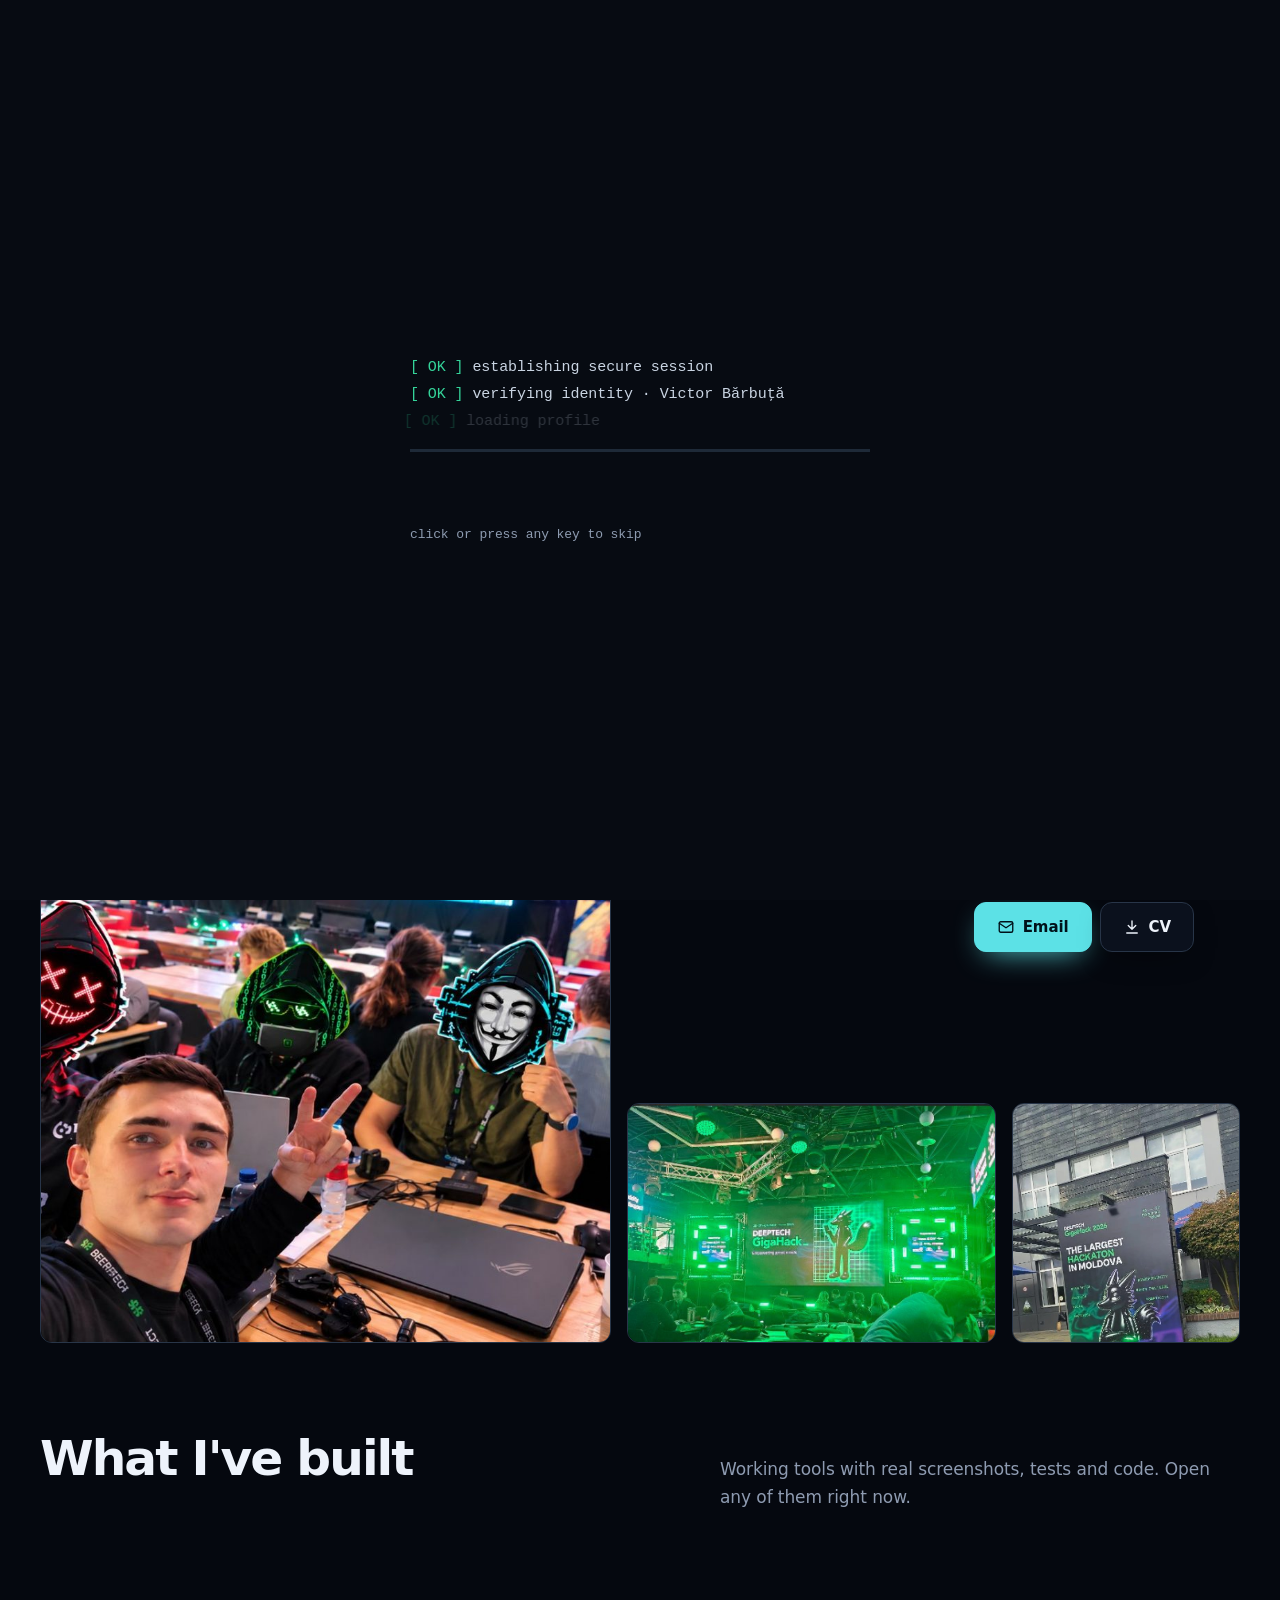
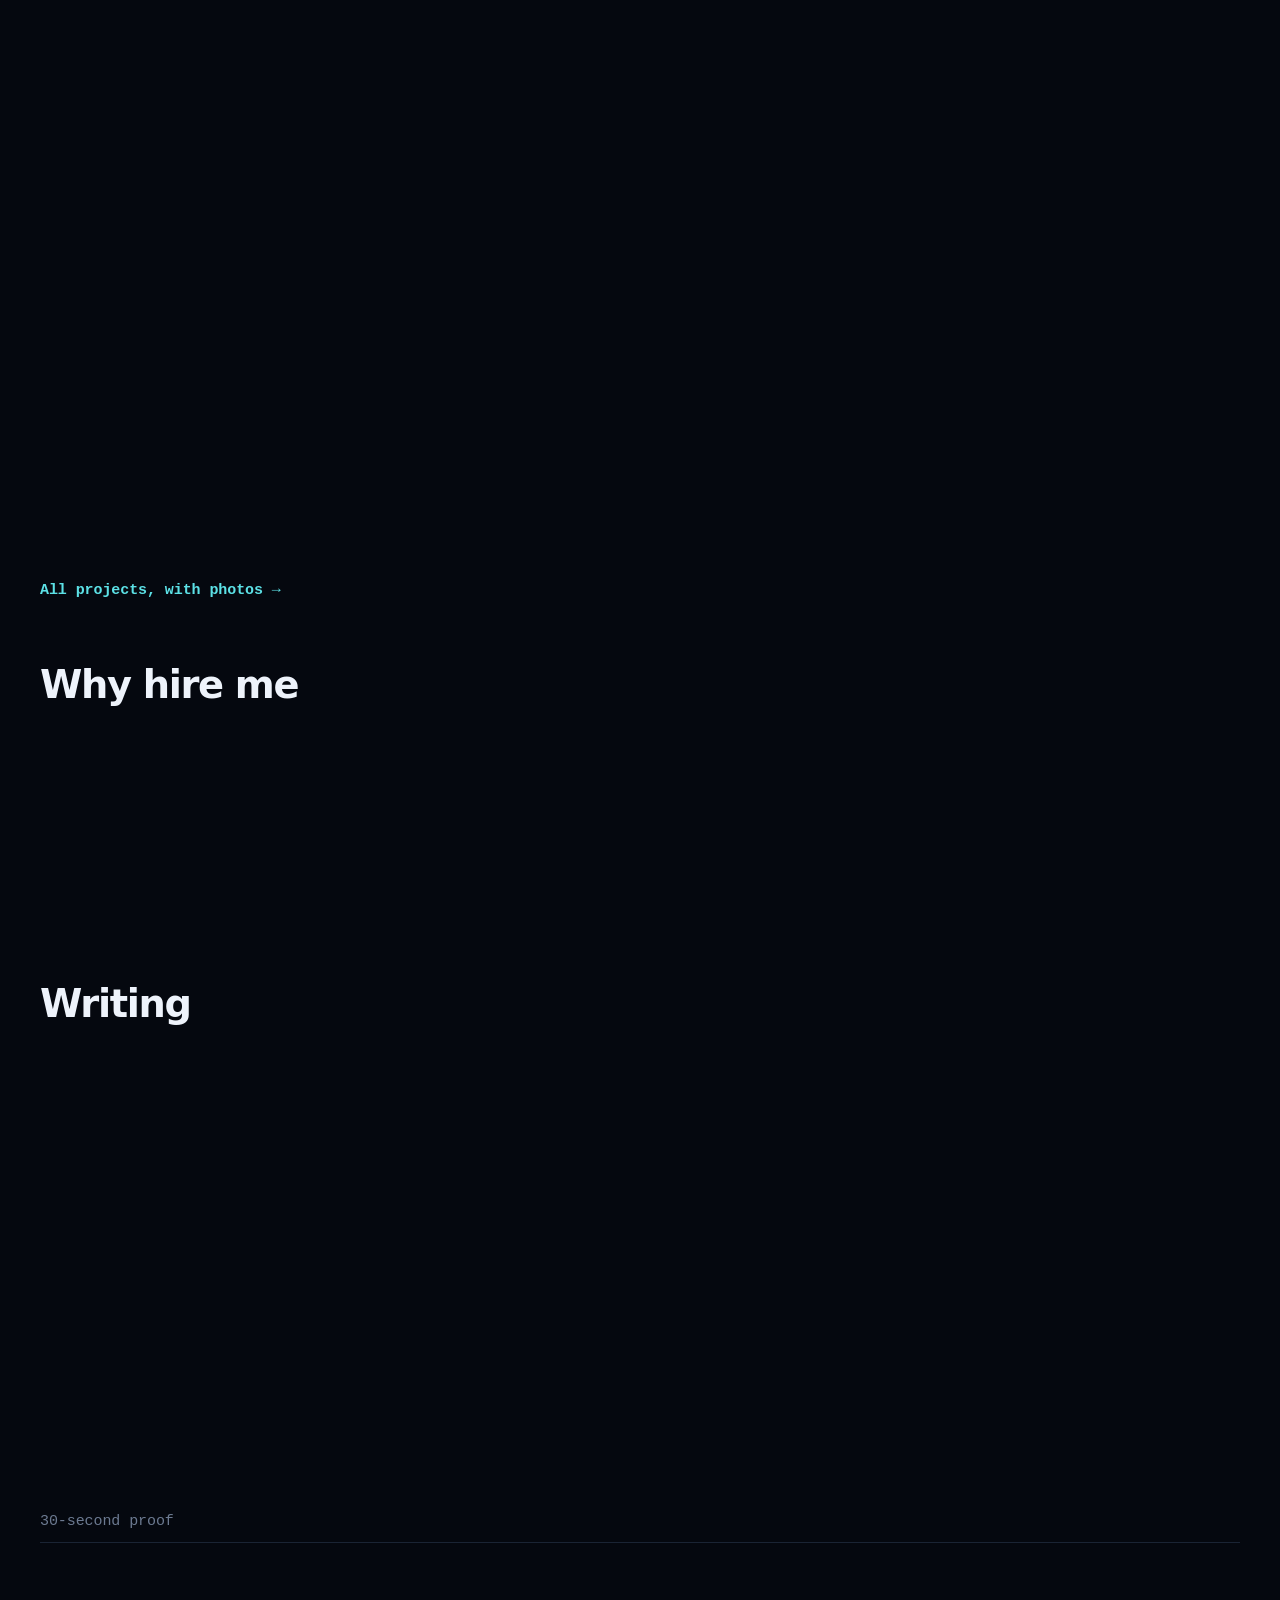
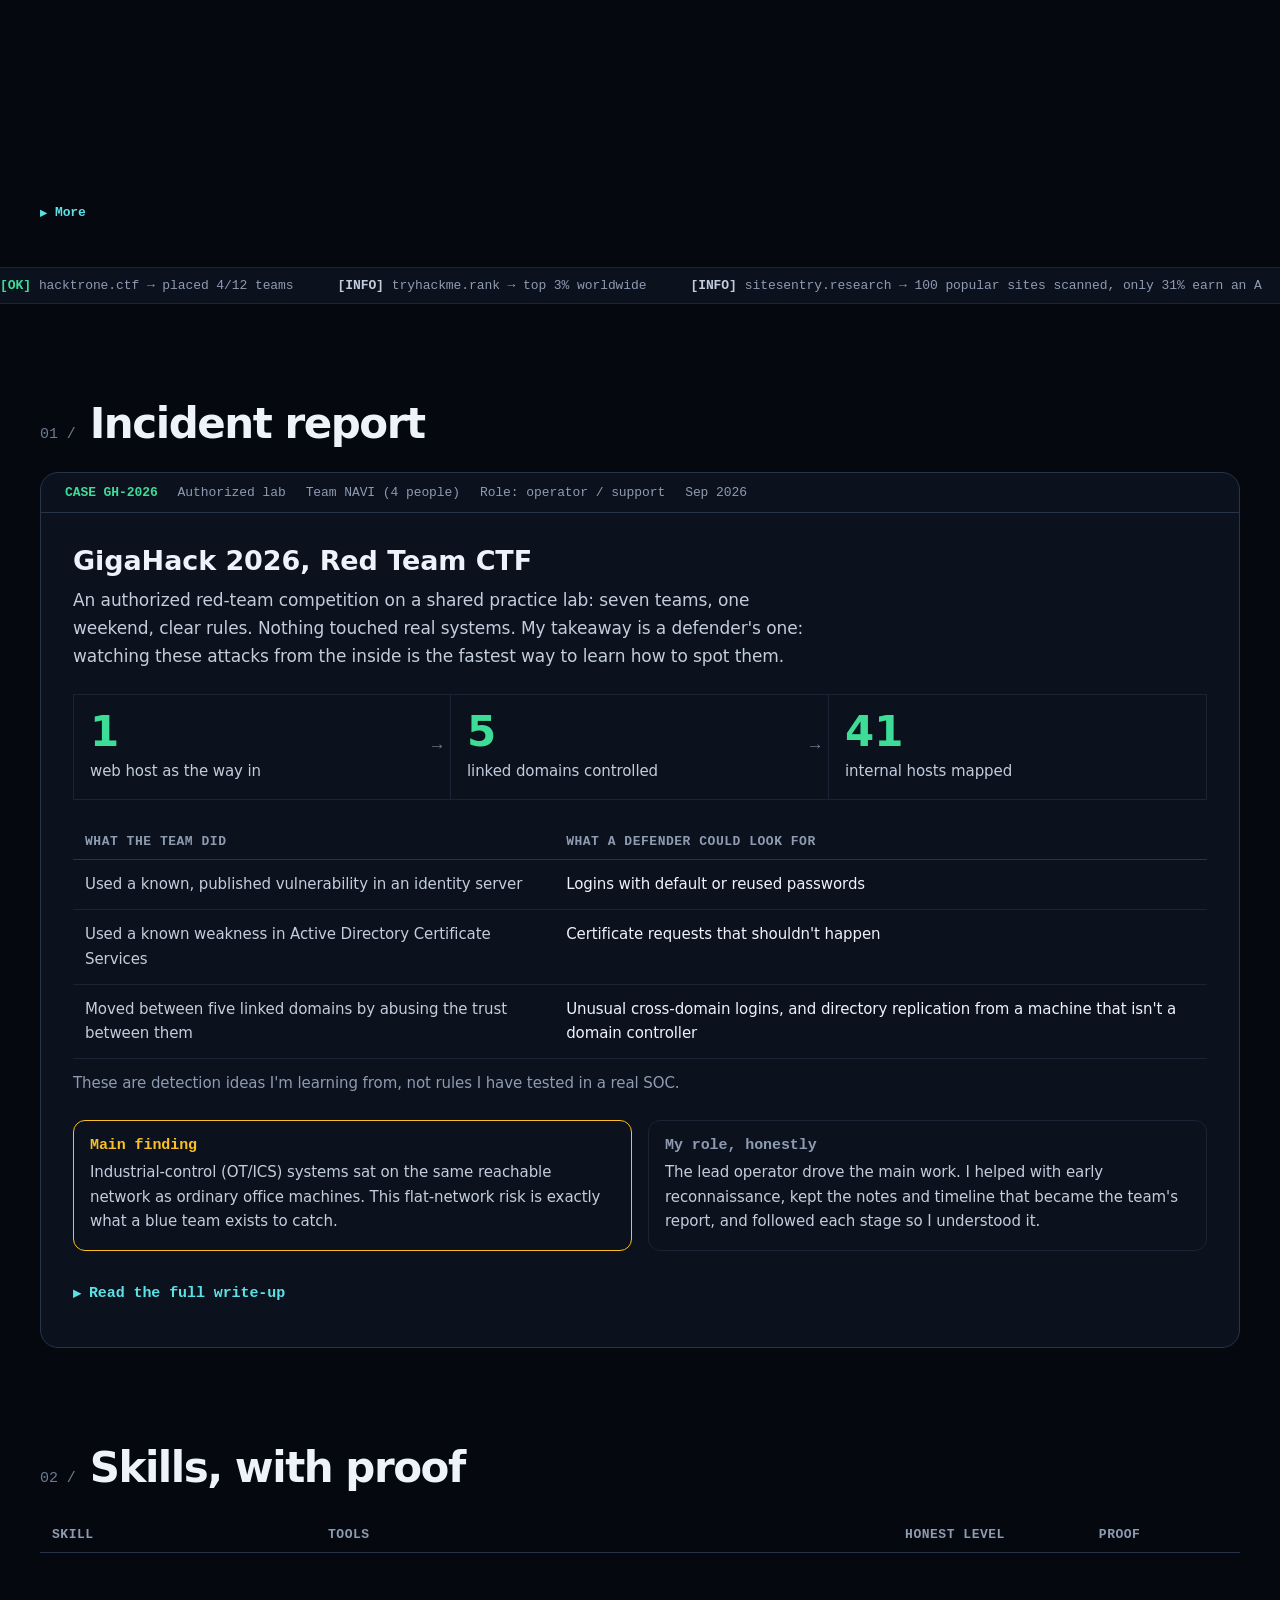
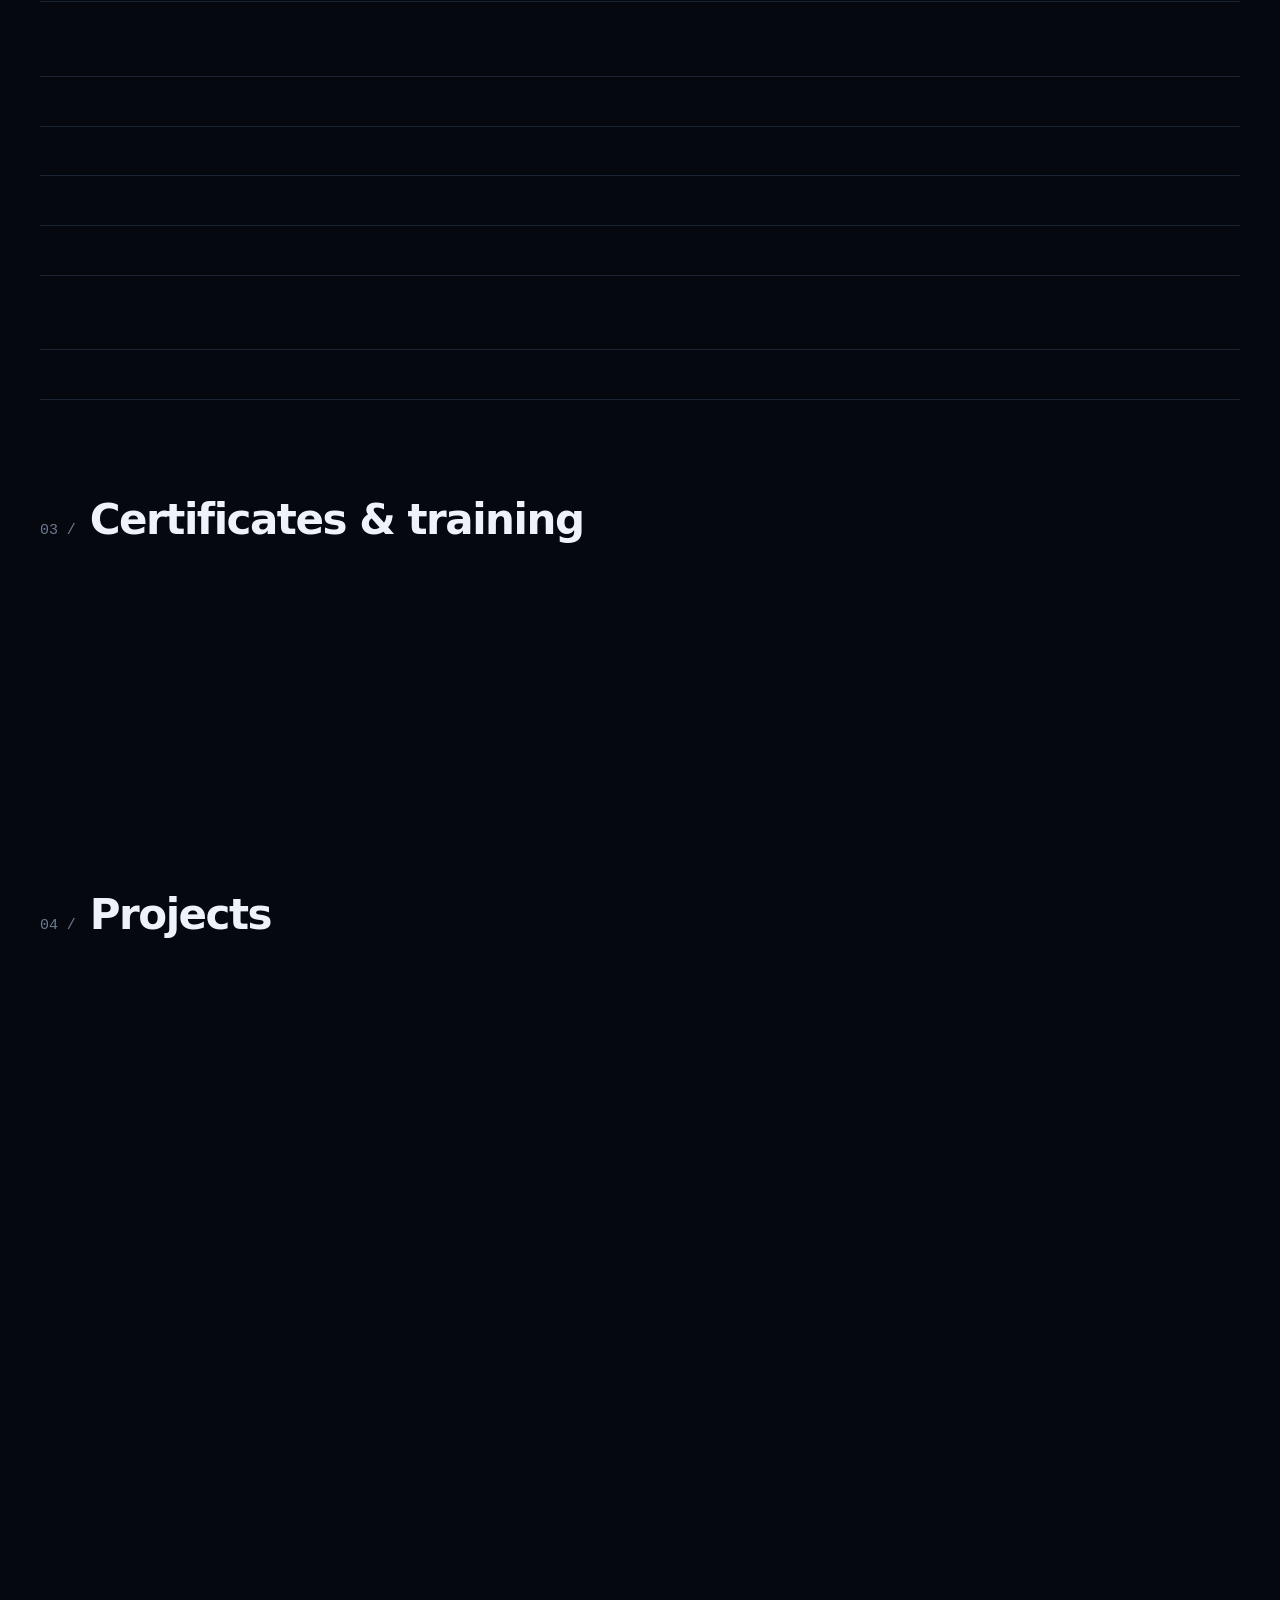
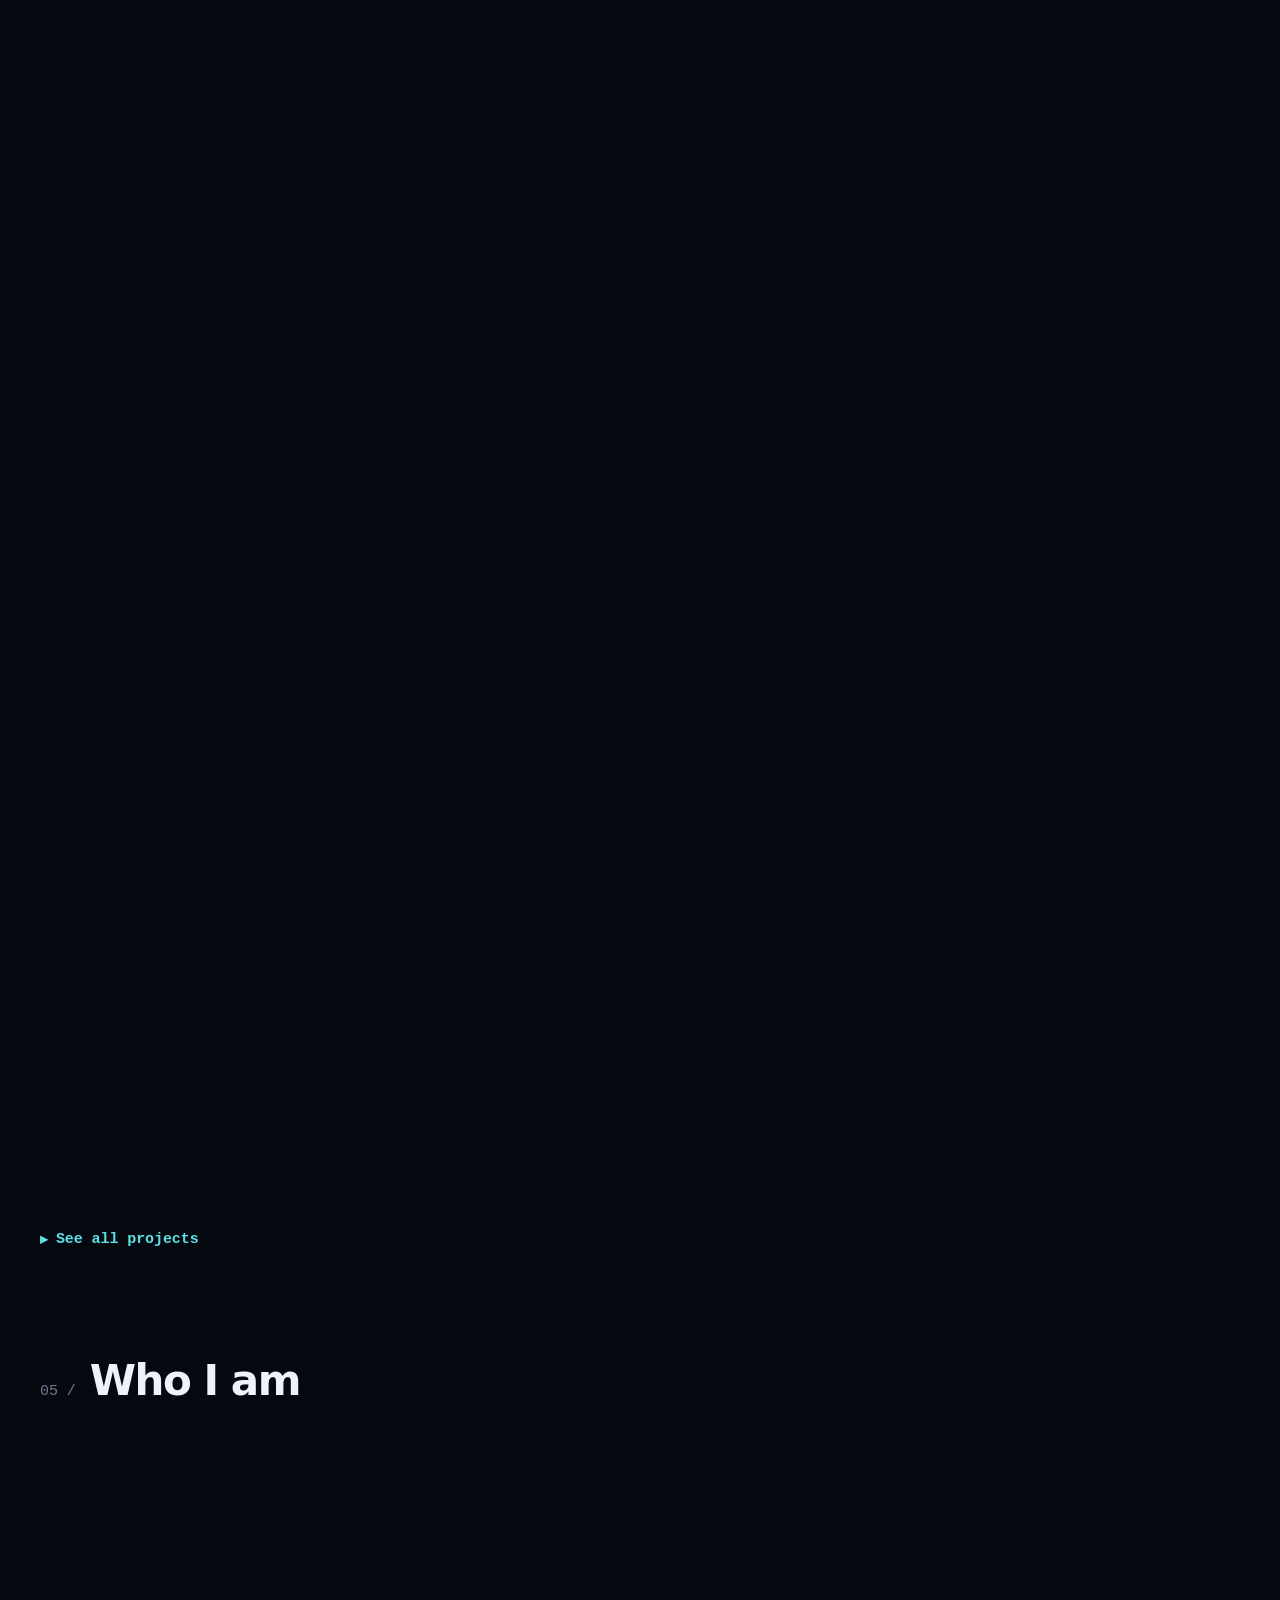
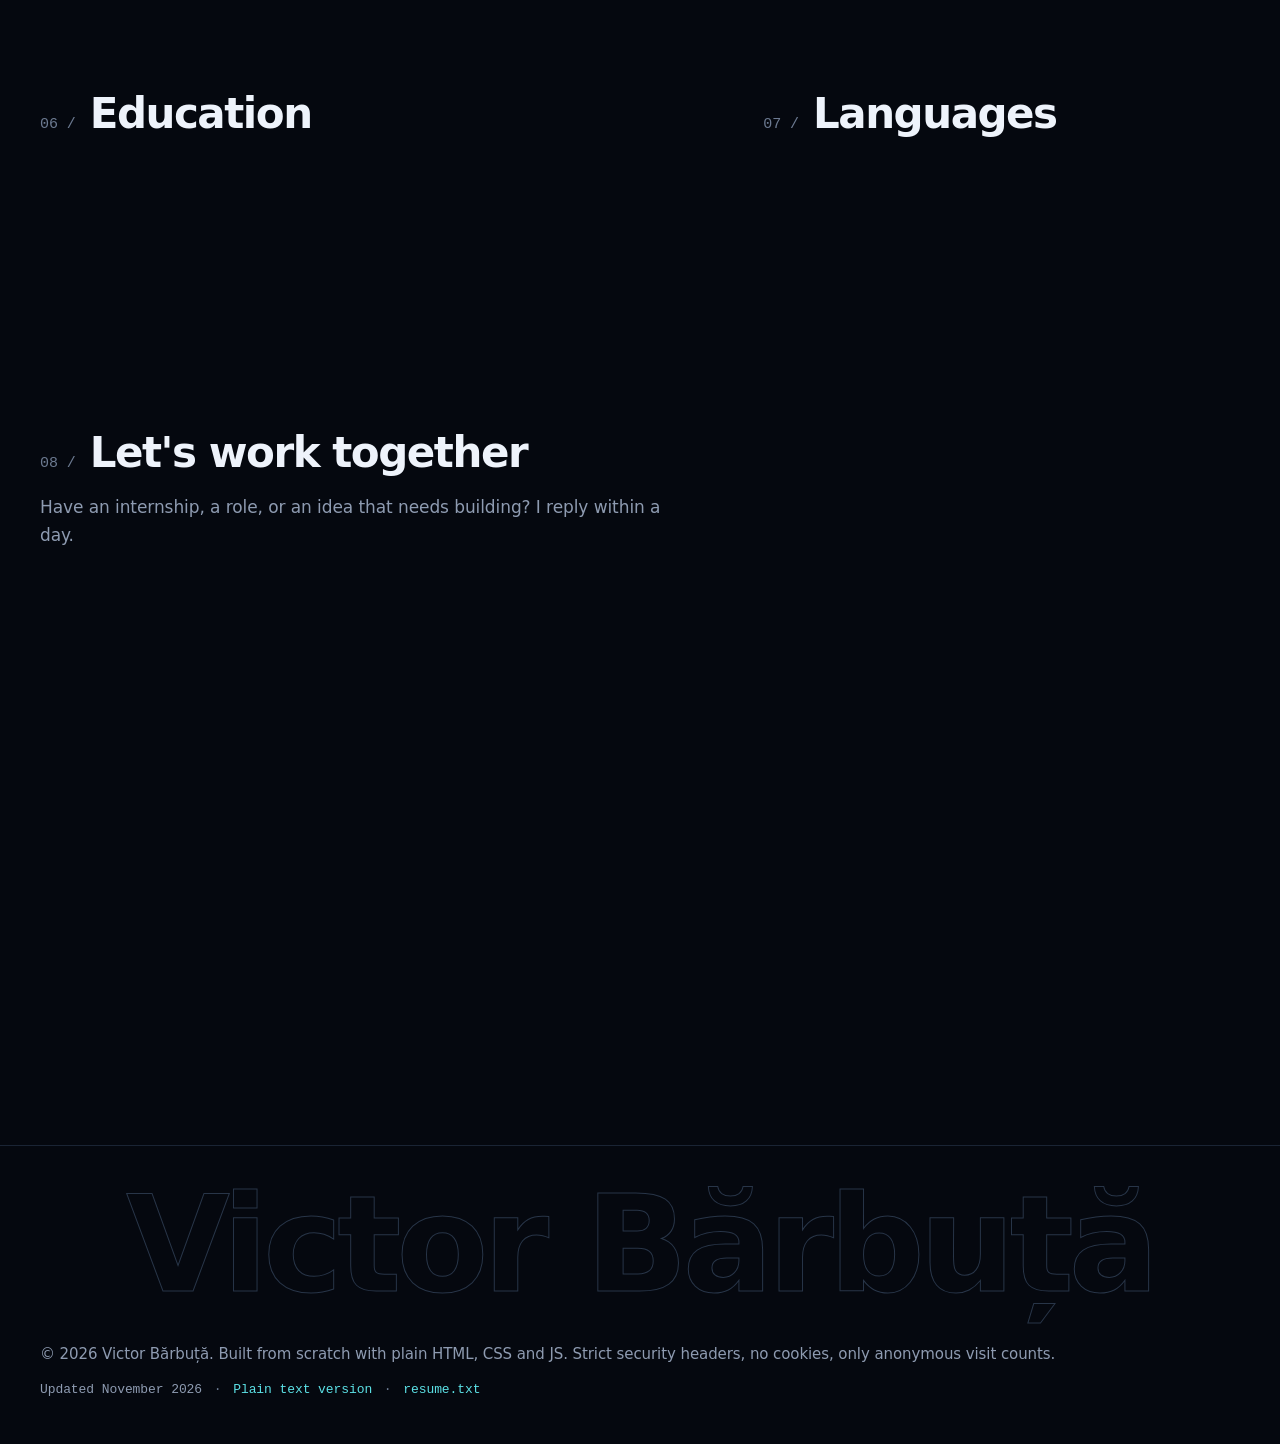
==== commit 3f3332fb: "HR pass: shorter page, phone layout, testimonials, call button, visit stats - Hide the triage demo, " ====
--- a/index.html
+++ b/index.html
@@ -104,6 +104,12 @@
       <div class="why-grid" id="why-grid"></div>
     </section>
 
+    <!-- WHAT PEOPLE SAY: real quotes, hidden while CV.testimonials is empty -->
+    <section class="quotes-section" id="quotes" aria-labelledby="quotes-title" hidden>
+      <h2 class="why-title" id="quotes-title" data-ui="sections.testimonials"></h2>
+      <div class="quotes-grid" id="quotes-grid"></div>
+    </section>
+
     <!-- WRITING: short technical articles -->
     <section class="writing-section" id="writing" aria-labelledby="writing-title">
       <h2 class="why-title" id="writing-title" data-ui="sections.writing"></h2>
@@ -209,6 +215,8 @@
 
   <div class="lightbox" id="lightbox" role="dialog" aria-modal="true" aria-label="Photo" hidden>
     <button class="lb-close" id="lb-close" type="button" aria-label="Close">×</button>
+    <button class="lb-nav lb-prev" id="lb-prev" type="button" aria-label="Previous photo">‹</button>
+    <button class="lb-nav lb-next" id="lb-next" type="button" aria-label="Next photo">›</button>
     <figure class="lb-fig"><img id="lb-img" alt=""><figcaption id="lb-cap"></figcaption></figure>
   </div>
 
--- a/assets/css/style.css
+++ b/assets/css/style.css
@@ -658,3 +658,30 @@
 .cover-ids .cover-big { color: var(--warn); }
 .cover-qr .cover-big { color: var(--danger); }
 .article-card:hover .article-cover::before { opacity: .55; }
+
+/* project details folded so the Projects section stays short */
+.pts-fold { margin: 4px 0 14px; }
+.pts-fold > summary { min-height: 36px; font-size: 13px; }
+.pts-fold .pts { margin-top: 6px; }
+
+/* project galleries: one row of 4, the 4th shows how many more; arrows in the lightbox */
+.proj-gallery { grid-template-columns: repeat(4, minmax(0, 1fr)); }
+.proj-gallery .wu-thumb.extra { display: none; }
+.wu-thumb[data-more] { position: relative; }
+.wu-thumb[data-more]::after { content: attr(data-more); position: absolute; inset: 0; display: grid; place-items: center; background: rgba(5, 8, 15, .64); color: #fff; font: 600 18px var(--display); letter-spacing: .02em; }
+.lb-nav { display: none; position: absolute; top: 50%; translate: 0 -50%; width: 48px; height: 48px; border-radius: 50%; border: 1px solid rgba(255,255,255,.25); background: rgba(5,8,15,.6); color: #fff; font-size: 28px; line-height: 1; cursor: pointer; z-index: 2; }
+.lb-nav:hover { background: rgba(5,8,15,.85); border-color: #fff; }
+.lb-prev { left: 16px; } .lb-next { right: 16px; }
+.lightbox.multi .lb-nav { display: grid; place-items: center; }
+@media (max-width: 640px) { .lb-nav { top: auto; bottom: 18px; translate: none; } .lb-prev { left: calc(50% - 60px); } .lb-next { right: calc(50% - 60px); } }
+
+/* What people say */
+.quotes-section { padding: clamp(40px, 6vw, 72px) 0 0; }
+.quotes-grid { display: grid; grid-template-columns: repeat(auto-fit, minmax(280px, 1fr)); gap: 16px; }
+.quote { margin: 0; padding: 24px; border: 1px solid var(--line); border-radius: 18px; background: var(--bg-2); display: flex; flex-direction: column; gap: 18px; }
+.quote blockquote { margin: 0; font-size: var(--fs-18); line-height: 1.5; color: var(--text); }
+.quote figcaption { display: flex; align-items: center; gap: 12px; margin-top: auto; }
+.quote figcaption strong { display: block; color: var(--text); }
+.quote figcaption span span { color: var(--muted); font-size: var(--fs-14); }
+.quote-avatar { flex: none; display: grid; place-items: center; width: 42px; height: 42px; border-radius: 50%; background: color-mix(in srgb, var(--accent) 18%, var(--bg)); color: var(--accent); font-weight: 700; }
+#quotes:not([hidden]) + .writing-section { padding-top: clamp(40px, 6vw, 72px); }
--- a/assets/css/looks/command.css
+++ b/assets/css/looks/command.css
@@ -70,3 +70,30 @@
 [data-look="command"] .project h3 { font-size: 28px; font-weight: 800; }
 [data-look="command"] .proj-shot { margin: -28px -28px 18px; }
 [data-look="command"] .wu-thumb { border-radius: 12px; }
+
+/* phones and small tablets: the rules above are desktop sizes, so undo the ones that would squeeze the layout */
+@media (max-width: 860px) {
+  [data-look="command"] .hero { grid-template-columns: 1fr; padding: 16px 0 28px; }
+  [data-look="command"] .moments-grid { grid-template-rows: auto; gap: 12px; }
+  [data-look="command"] .m-main { min-height: 0; aspect-ratio: 4 / 3; }
+  [data-look="command"] .m-main img { object-position: center 35%; }
+}
+@media (max-width: 560px) {
+  :root[data-look="command"] { --fs-hero: clamp(40px, 12.5vw, 56px); --fs-32: 32px; --fs-24: 23px; }
+  [data-look="command"] .hero-headline { font-size: 26px; }
+  [data-look="command"] .hero-goal, [data-look="command"] .hero-pitch { font-size: 16px; }
+  [data-look="command"] .hero-stats li { padding: 14px; }
+  [data-look="command"] .hero-stats strong { font-size: 26px; }
+  [data-look="command"] .btn { min-height: 48px; }
+  [data-look="command"] .moment-text { padding: 20px; }
+  [data-look="command"] .moment-text p { font-size: 16px; }
+  [data-look="command"] .work-head h2 { font-size: 34px; }
+  [data-look="command"] .why-title { font-size: 30px; }
+  [data-look="command"] .project { padding: 20px; }
+  [data-look="command"] .proj-shot { margin: -20px -20px 16px; }
+  [data-look="command"] .project h3 { font-size: 24px; }
+  [data-look="command"] .proof-fact { font-size: 16px; }
+}
+@media (max-width: 560px) {
+  [data-look="command"] .hero-cta .btn { padding: 0 14px; font-size: 14.5px; white-space: nowrap; }
+}
